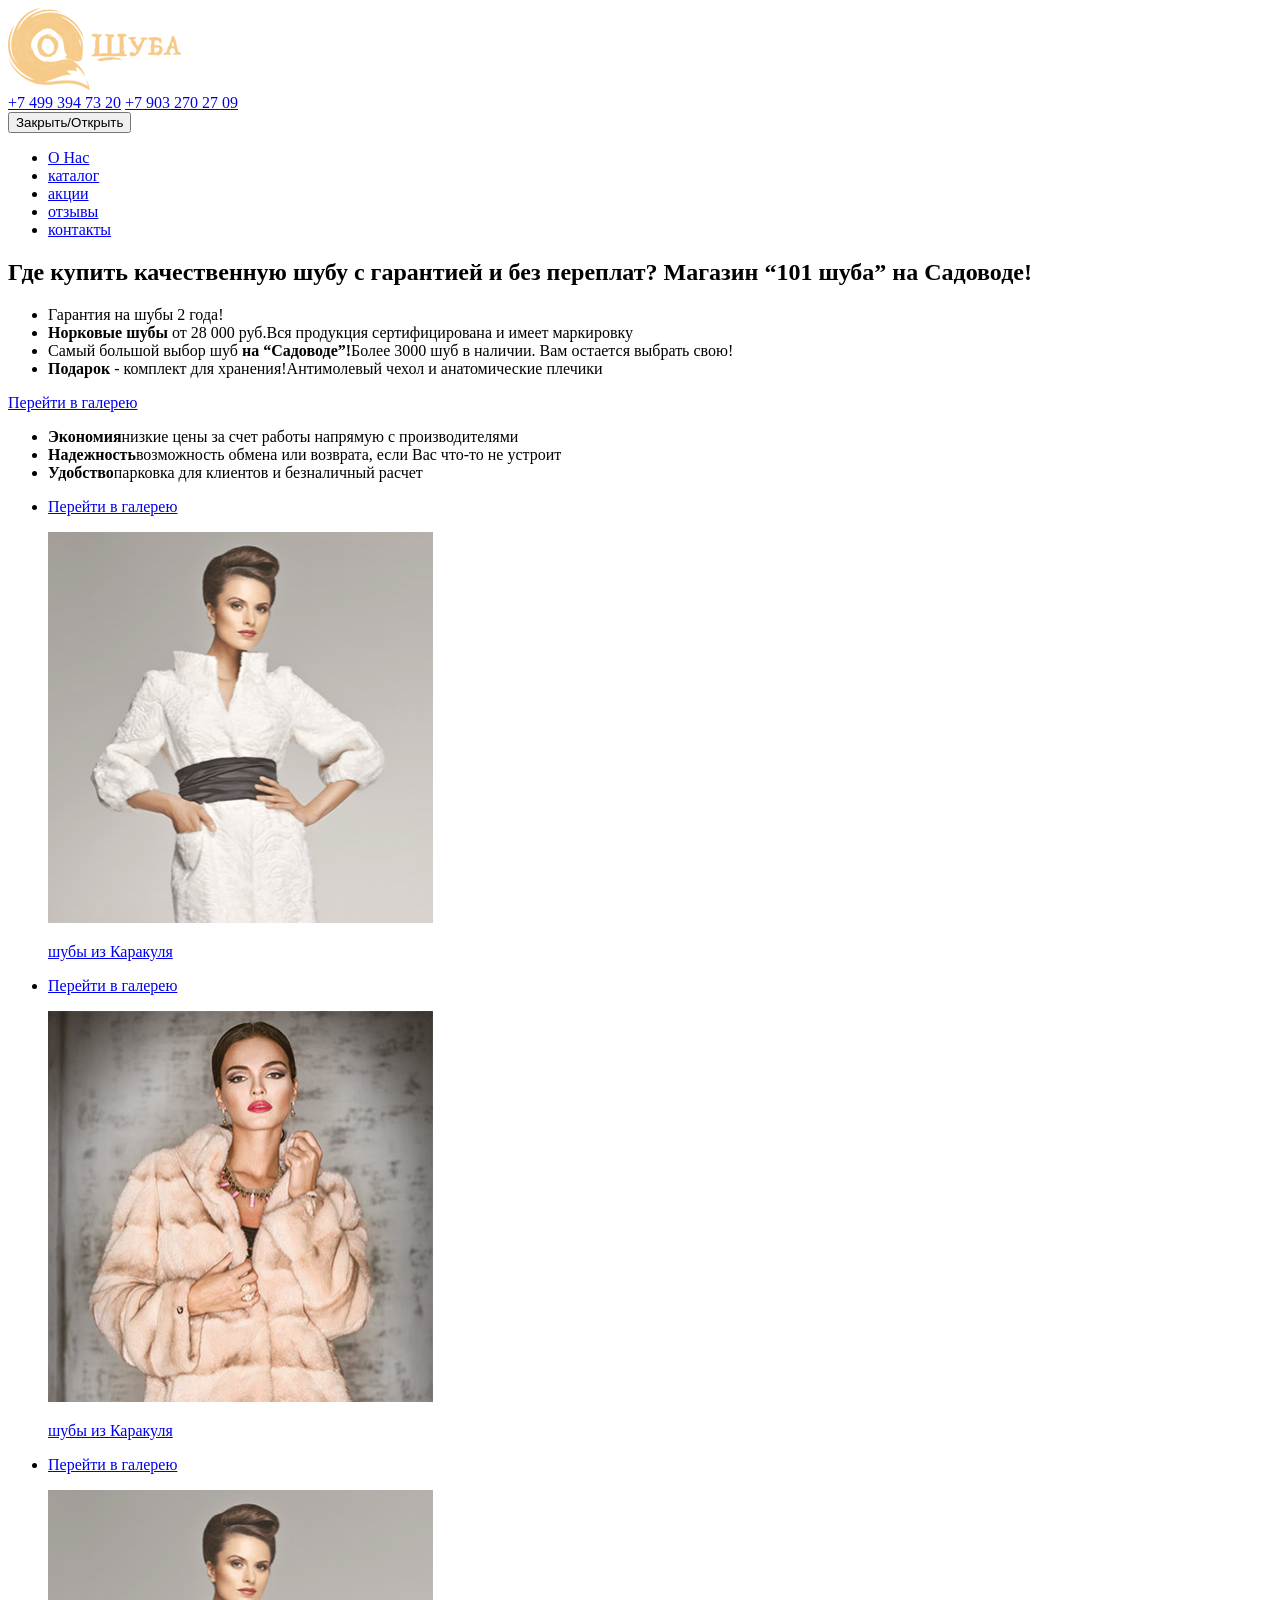
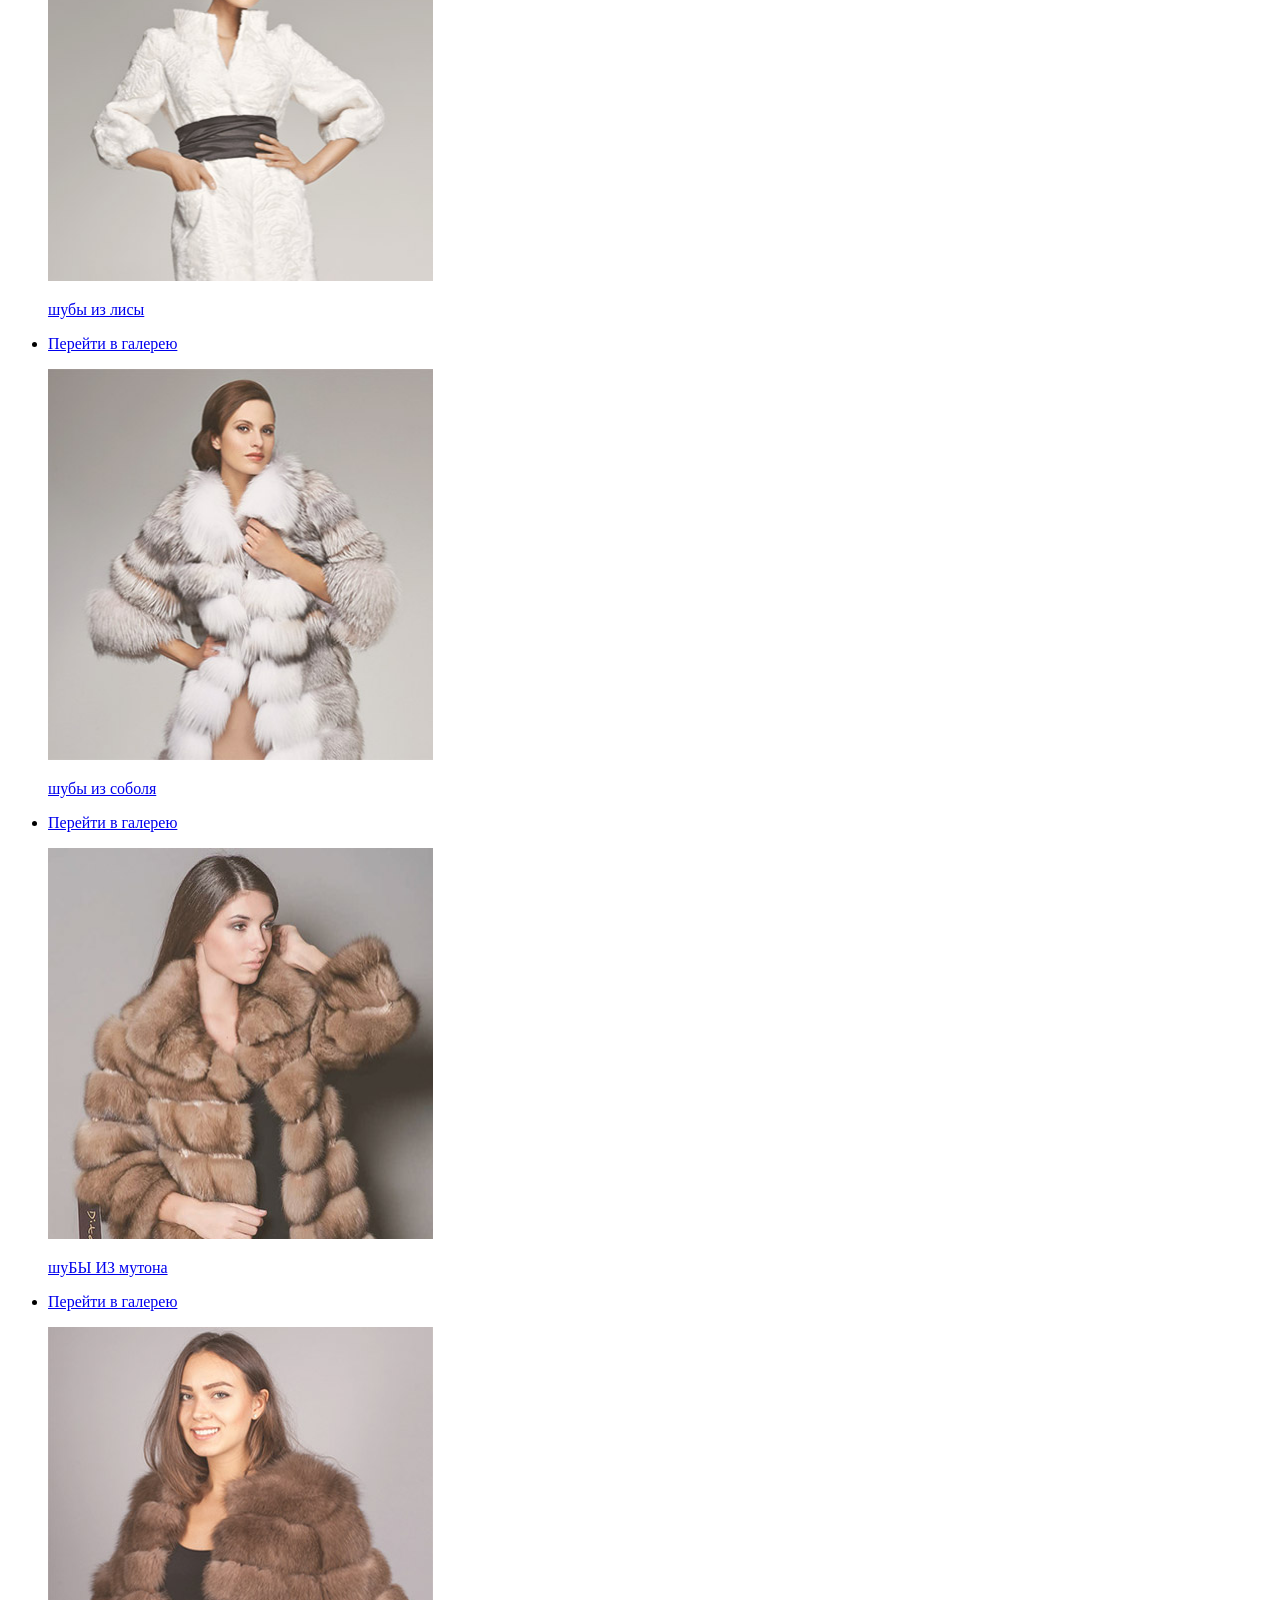
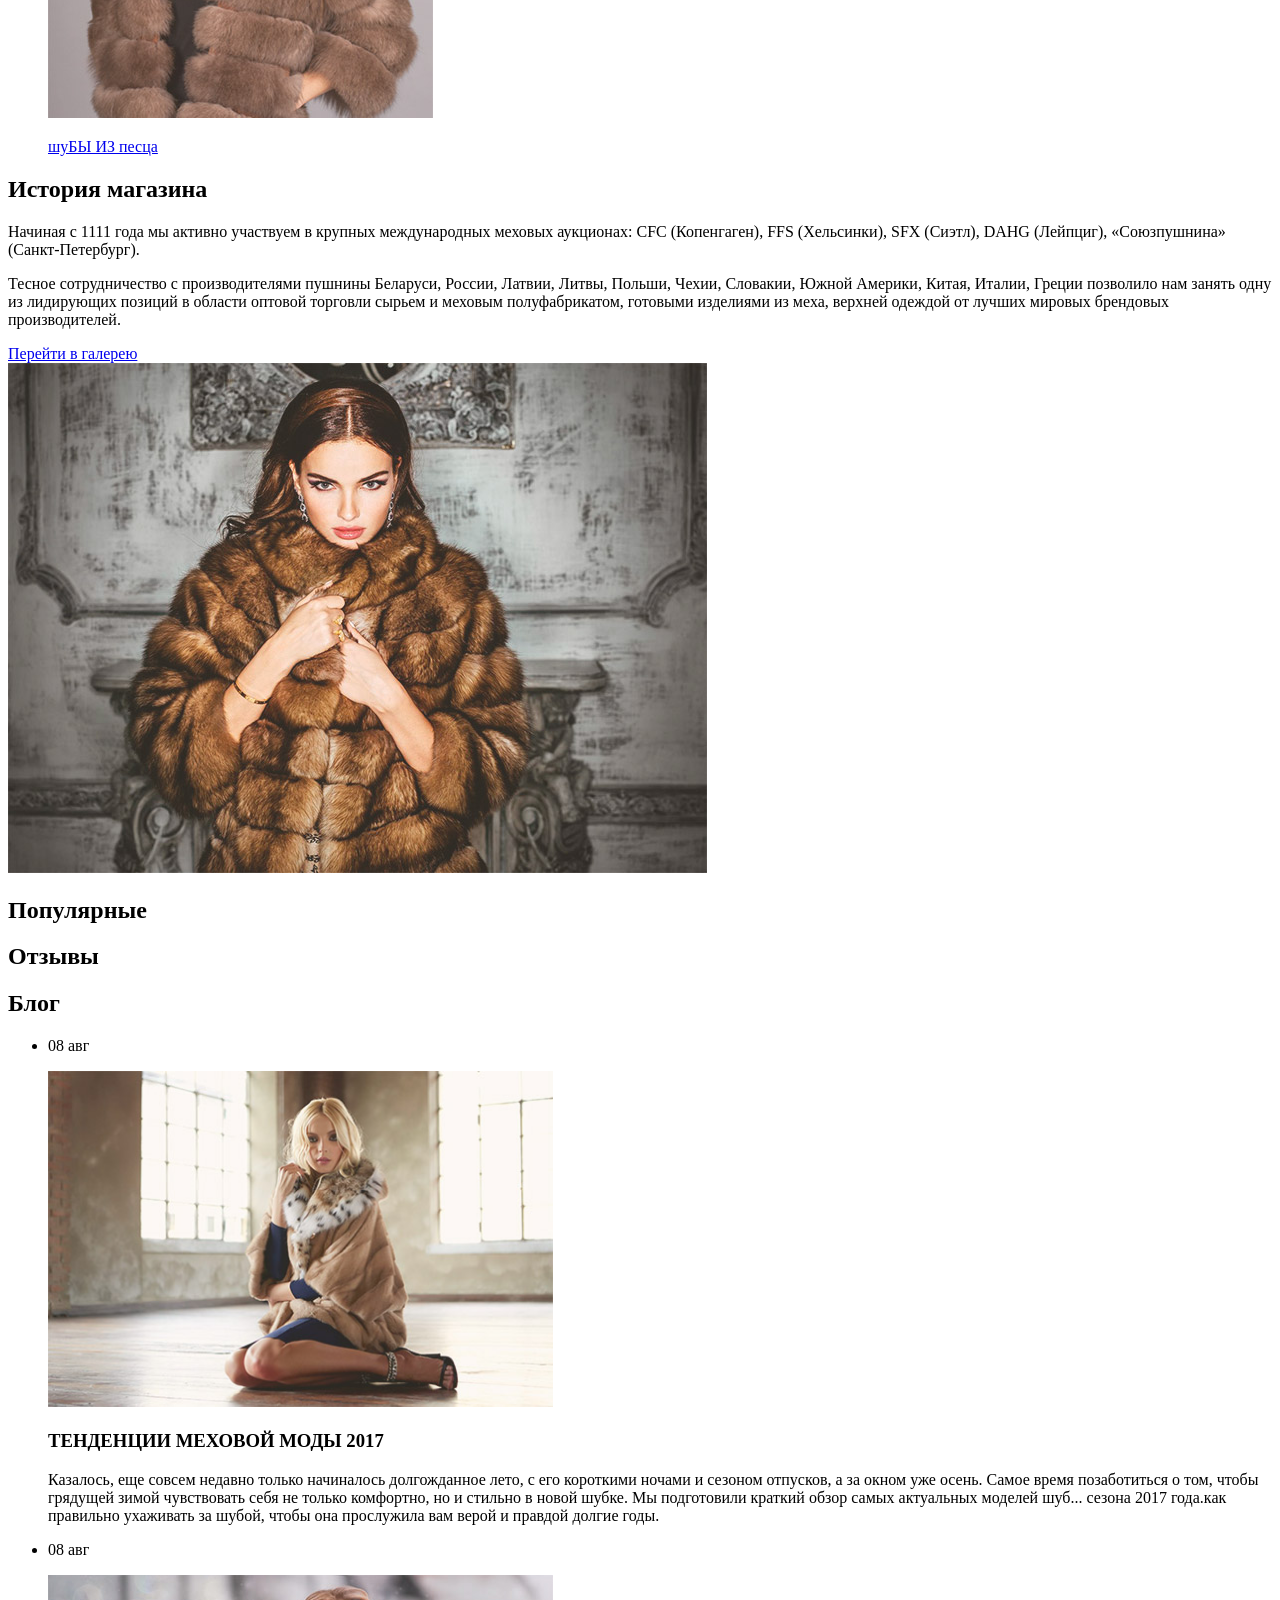
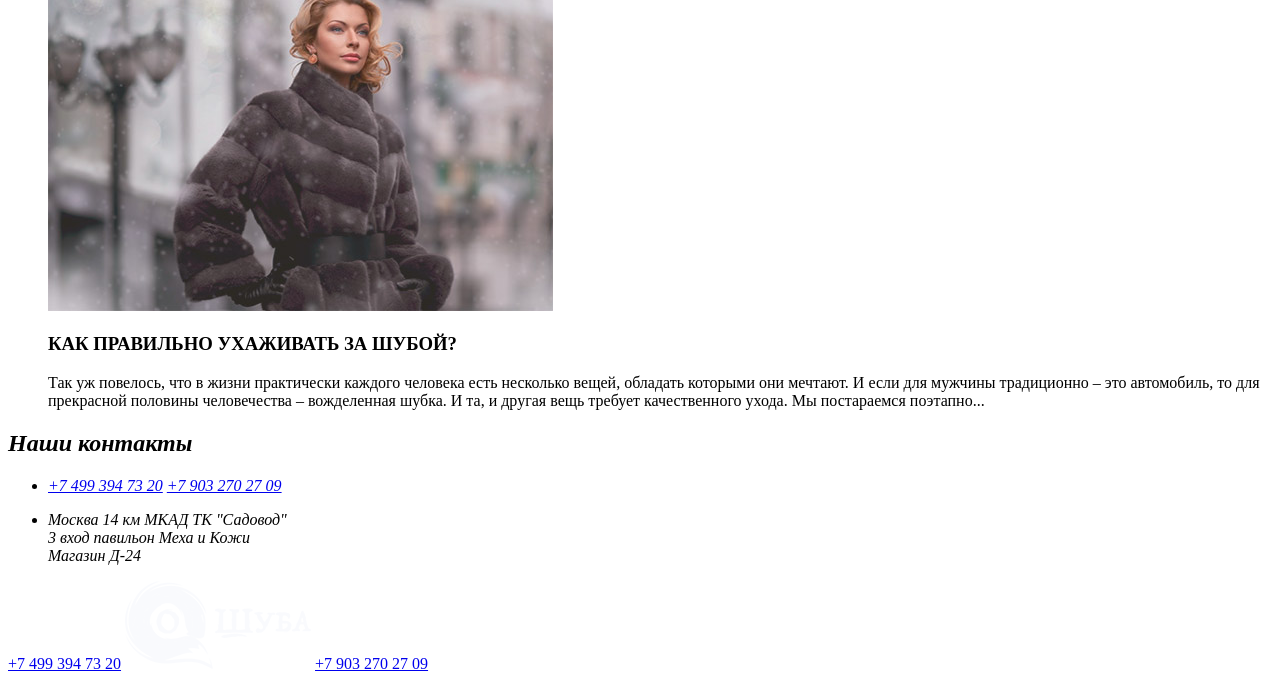
==== index.html @ 0ae3183d "Markup" ====
<!DOCTYPE html>
<html lang="ru">
<head>
  <meta charset="UTF-8">
  <meta  name="viewport" content="width=device-width,initial-scale=1">
  <title>Магазин 101 шуба</title>
  <link href="https://fonts.googleapis.com/css?family=Open+Sans:300,400,600,600i,700&amp;subset=cyrillic" rel="stylesheet">
  <link rel="stylesheet" href="css/style.min.css">
</head>
<body>
  <header class="header">
    <div class="header__top">
      <div class="logo">
        <img src="img/logo.png" alt="Logo" class="logo__img" width="173" height="82">
      </div>
      <div class="header__block">
        <a href="Tel:+74993947320" class="header__link">+7 499 394 73 20</a>
        <a href="Tel:+79032702709" class="header__link">+7 903 270 27 09</a>
      </div>
    </div>
    <nav class="menu">
      <button class="menu__btn"><span class="visually-hidden">Закрыть/Открыть</span></button>
      <ul class="menu__list">
        <li class="menu__item"><a href="#" class="menu__link menu__link--active">О Нас</a></li>
        <li class="menu__item"><a href="#" class="menu__link">каталог</a></li>
        <li class="menu__item"><a href="#" class="menu__link">акции</a></li>
        <li class="menu__item"><a href="#" class="menu__link">отзывы</a></li>
        <li class="menu__item"><a href="#" class="menu__link">контакты</a></li>
      </ul>
    </nav>
  </header>
  
  <section class="promo">
    <div class="wrapper">
      <div class="promo__block">
        <h1 class="promo__title">Где купить качественную шубу с гарантией и без переплат? <span>Магазин “101 шуба” на Садоводе!</span></h1>
        <ul class="promo__list">
          <li class="promo__item">Гарантия на шубы 2 года!</li>
          <li class="promo__item"><b>Норковые шубы</b> от 28 000 руб.<span>Вся продукция сертифицирована и имеет маркировку</span></li>
          <li class="promo__item">Самый большой выбор шуб <b>на “Садоводе”!</b><span>Более 3000 шуб в наличии. Вам остается выбрать свою!</span></li>
          <li class="promo__item"><b>Подарок</b> - комплект для хранения!<span>Антимолевый чехол и анатомические плечики</span></li>
        </ul>
        <a href="#" class="btn">Перейти в галерею</a>
      </div>
    </div>
  </section>
  
  <section class="features">
    <ul class="features__list wrapper">
      <li class="features__item"><b>Экономия</b>низкие цены за счет работы напрямую с производителями</li>
      <li class="features__item"><b>Надежность</b>возможность обмена или возврата, если Вас что-то не устроит</li>
      <li class="features__item"><b>Удобство</b>парковка для клиентов и безналичный расчет</li>
    </ul>
  </section>
  
  <section class="catalog">
    <ul class="catalog__list wrapper">
      <li class="catalog__item">
        <a href="#" class="catalog__link">
          <div class="catalog__overlay">
            <p class="catalog__text">Перейти в галерею</p>
          </div>
          <div class="catalog__img">
            <img src="img/image-1.jpg" alt="Каталог" width="385" height="391">
          </div>
          <p class="catalog__text">шубы из Каракуля</p>
        </a>
      </li>
      <li class="catalog__item">
        <a href="#" class="catalog__link">
          <div class="catalog__overlay">
            <p class="catalog__text">Перейти в галерею</p>
          </div>
          <div class="catalog__img">
            <img src="img/image-2.jpg" alt="Каталог" width="385" height="391">
          </div>
          <p class="catalog__text">шубы из Каракуля</p>
        </a>
      </li>
      <li class="catalog__item">
        <a href="#" class="catalog__link">
          <div class="catalog__overlay">
            <p class="catalog__text">Перейти в галерею</p>
          </div>
          <div class="catalog__img">
            <img src="img/image-1.jpg" alt="Каталог" width="385" height="391">
          </div>
          <p class="catalog__text">шубы из лисы</p>
        </a>
      </li>
      <li class="catalog__item">
        <a href="#" class="catalog__link">
          <div class="catalog__overlay">
            <p class="catalog__text">Перейти в галерею</p>
          </div>
          <div class="catalog__img">
            <img src="img/image-3.jpg" alt="Каталог" width="385" height="391">
          </div>
          <p class="catalog__text">шубы из соболя</p>
        </a>
      </li>
      <li class="catalog__item">
        <a href="#" class="catalog__link">
          <div class="catalog__overlay">
            <p class="catalog__text">Перейти в галерею</p>
          </div>
          <div class="catalog__img">
            <img src="img/image-4.jpg" alt="Каталог" width="385" height="391">
          </div>
          <p class="catalog__text">шуБЫ ИЗ мутона</p>
        </a>
      </li>
      <li class="catalog__item">
        <a href="#" class="catalog__link">
          <div class="catalog__overlay">
            <p class="catalog__text">Перейти в галерею</p>
          </div>
          <div class="catalog__img">
            <img src="img/image-6.jpg" alt="Каталог" width="385" height="391">
          </div>
          <p class="catalog__text">шуБЫ ИЗ песца</p>
        </a>
      </li>
    </ul>
  </section>
  
  <section class="history wrapper">
    <div class="history__block">
      <h2 class="history__title">История магазина</h2>
      <p class="history__text">Начиная с 1111 года мы активно участвуем в крупных международных меховых аукционах: CFC (Копенгаген), FFS (Хельсинки), SFX (Сиэтл), DAHG (Лейпциг), «Союзпушнина» (Санкт-Петербург).</p>
      <p class="history__text">Тесное сотрудничество с производителями пушнины Беларуси, России, Латвии, Литвы, Польши, Чехии, Словакии, Южной Америки, Китая, Италии, Греции позволило нам занять одну из лидирующих позиций в области оптовой торговли сырьем и меховым полуфабрикатом, готовыми изделиями из меха, верхней одеждой от лучших мировых брендовых производителей.</p>
      <a href="#" class="btn">Перейти в галерею</a>
    </div>
    <img src="img/image-history.jpg" alt="История магазина" class="history__img" width="699" height="510">
  </section>
  
  <section class="popular">
    <h2 class="title-h2">Популярные</h2>
    
  </section>

  <section class="review">
    <div class="review__wrap">
      <h2 class="title-h2">Отзывы</h2>
      
    </div>
  </section>
  
  <section class="blog wrapper">
    <h2 class="title-h2">Блог</h2>
    <ul class="blog__list">
      <li class="blog__item">
        <p class="blog__date">08 авг</p>
        <article class="blog__article">
          <img src="img/blog-1.jpg" alt="ТЕНДЕНЦИИ МЕХОВОЙ МОДЫ 2017" class="blog__img" width="505" height="336">
          <h3 class="blog__name">ТЕНДЕНЦИИ МЕХОВОЙ МОДЫ 2017</h3>
          <p class="blog__text">Казалось, еще совсем недавно только начиналось долгожданное лето, с его короткими ночами и сезоном отпусков, а за окном уже осень. Самое время позаботиться о том, чтобы грядущей зимой чувствовать себя не только комфортно, но и стильно в новой шубке. Мы подготовили краткий обзор самых актуальных моделей шуб... сезона 2017 года.как правильно ухаживать за шубой, чтобы она прослужила вам верой и правдой долгие годы.</p>
        </article>
      </li>
      <li class="blog__item">
        <p class="blog__date">08 авг</p>
        <article class="blog__article">
          <img src="img/blog-2.jpg" alt="КАК ПРАВИЛЬНО УХАЖИВАТЬ ЗА ШУБОЙ?" class="blog__img" width="505" height="336">
          <h3 class="blog__name">КАК ПРАВИЛЬНО УХАЖИВАТЬ ЗА ШУБОЙ?</h3>
          <p class="blog__text">Так уж повелось, что в жизни практически каждого человека есть несколько вещей, обладать которыми они мечтают. И если для мужчины традиционно – это автомобиль, то для прекрасной половины человечества – вожделенная шубка. И та, и другая вещь требует качественного ухода. Мы постараемся поэтапно...</p>
        </article>
      </li>
    </ul>
  </section>
  
  <section class="map">
    
    <address class="map__adress">
      <h2 class="map__title">Наши контакты</h2>
      <ul class="map__list">
        <li class="map__item">
          <a href="Tel:+74993947320" class="map__link">+7 499 394 73 20</a>
          <a href="Tel:+79032702709" class="map__link">+7 903 270 27 09</a>
        </li>
        <li class="map__item">
          <p class="map__text"><span>Москва</span>
            14 км МКАД  ТК "Садовод"<br> 
            3 вход павильон Меха и Кожи<br> 
            Магазин Д-24
          </p>
        </li>
      </ul>
    </address>
  </section>
  
  <footer class="footer">
    <a href="Tel:+74993947320" class="footer__link">+7 499 394 73 20</a>
    <img src="img/logo-white.png" alt="Logo" class="footer__logo" width="186" height="88">
    <a href="Tel:+79032702709" class="footer__link">+7 903 270 27 09</a>
  </footer>
</body>
</html>
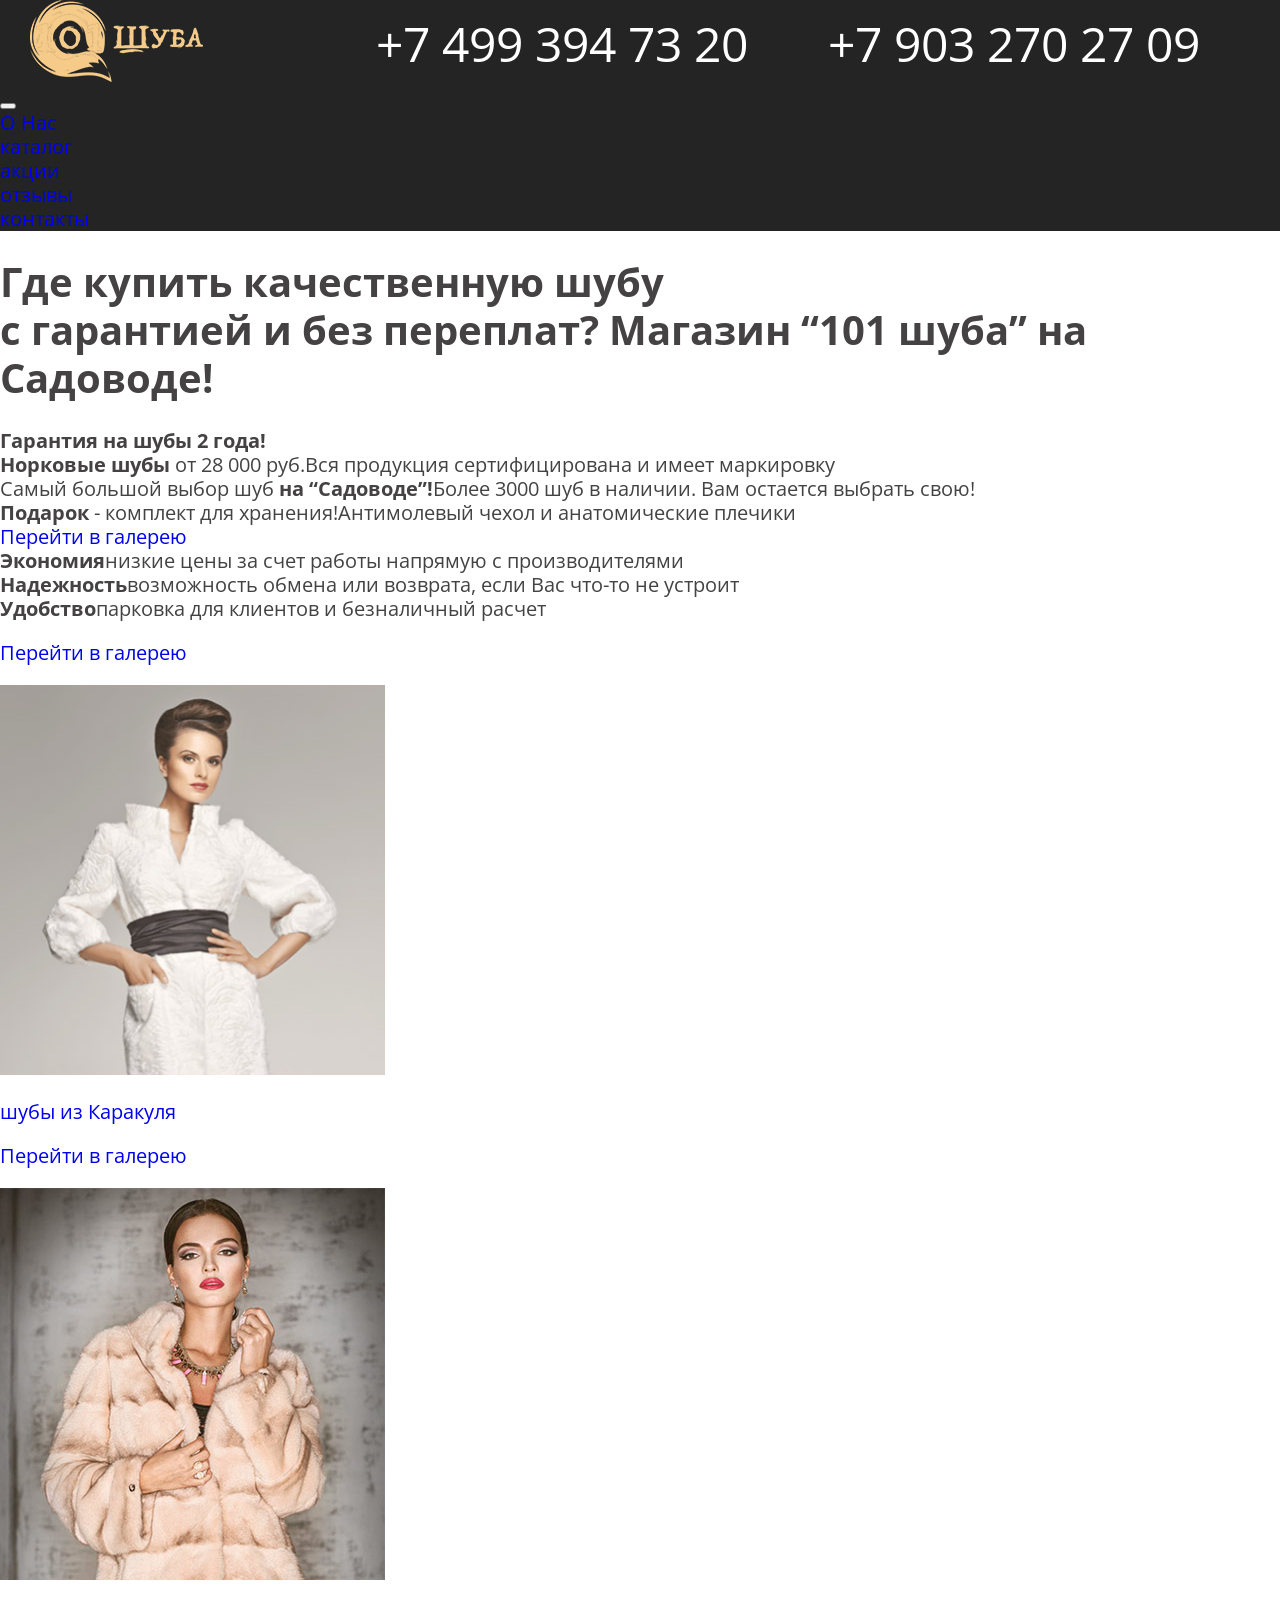
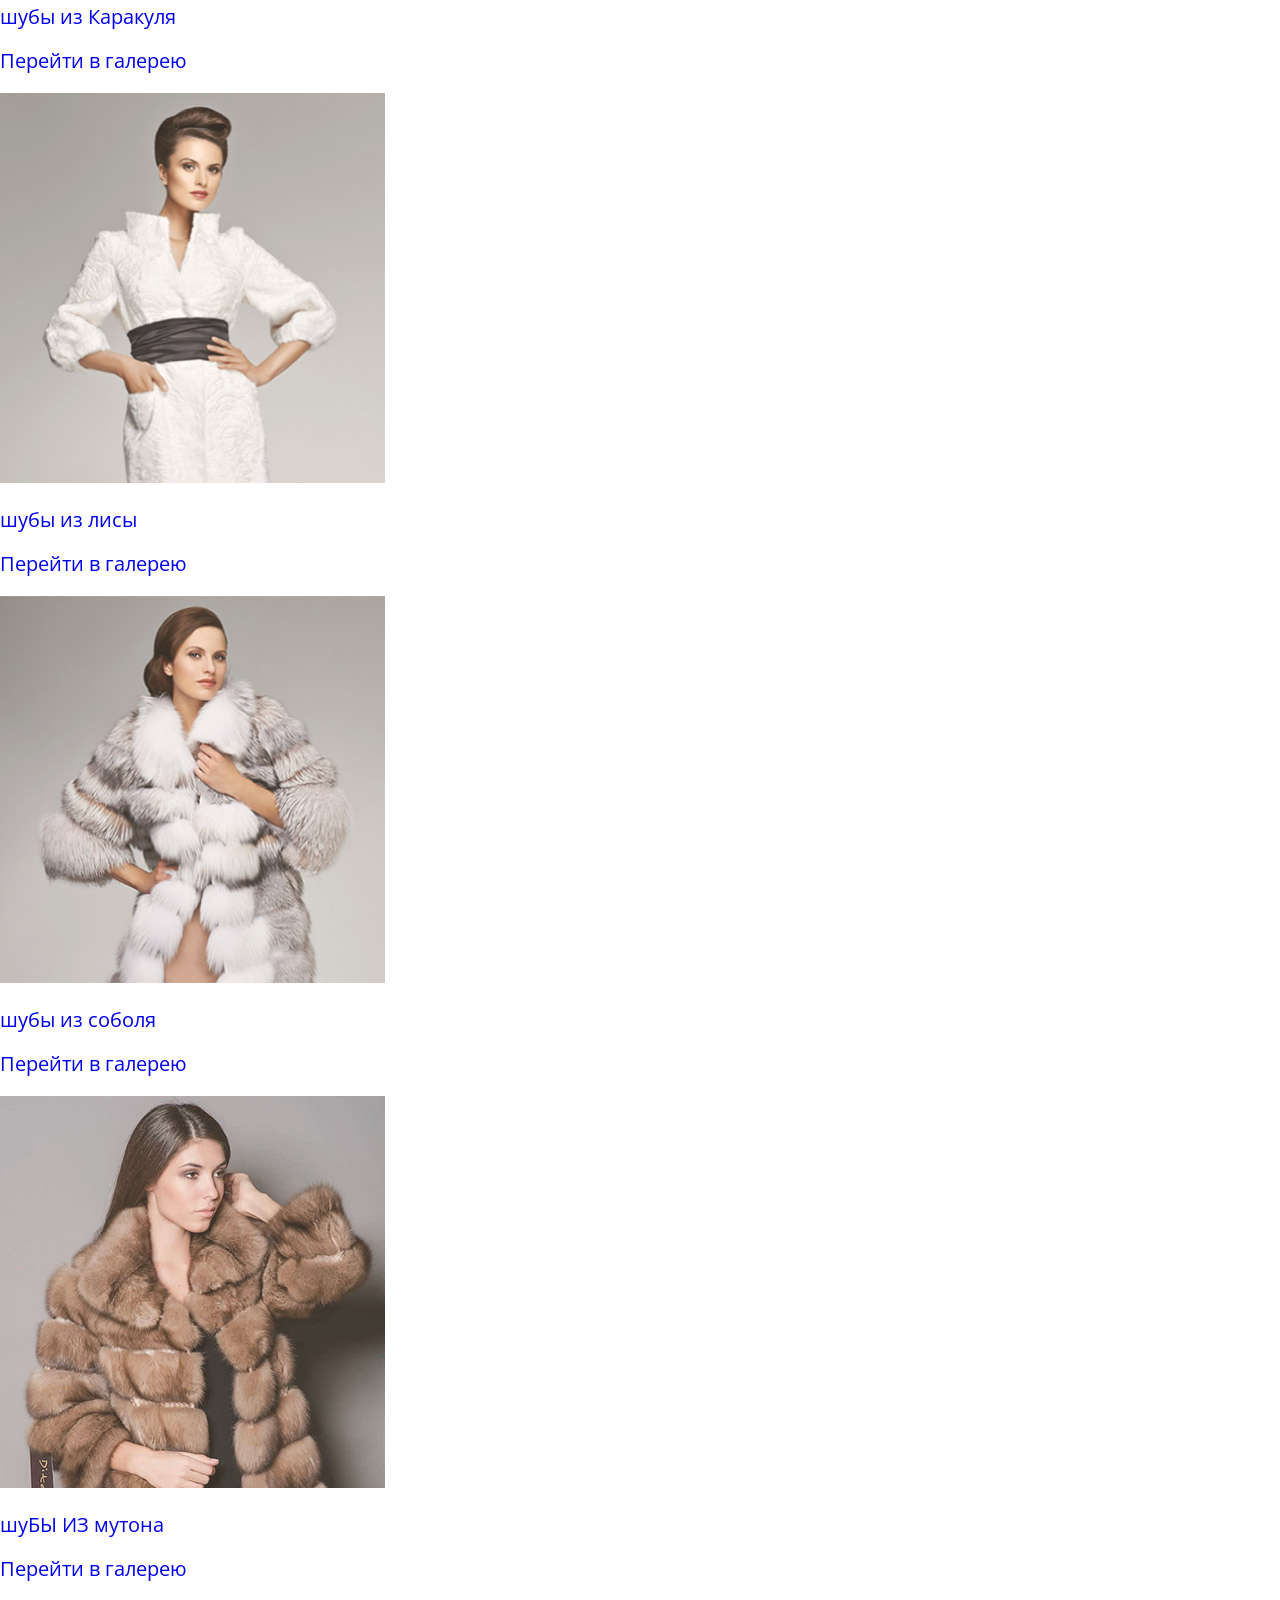
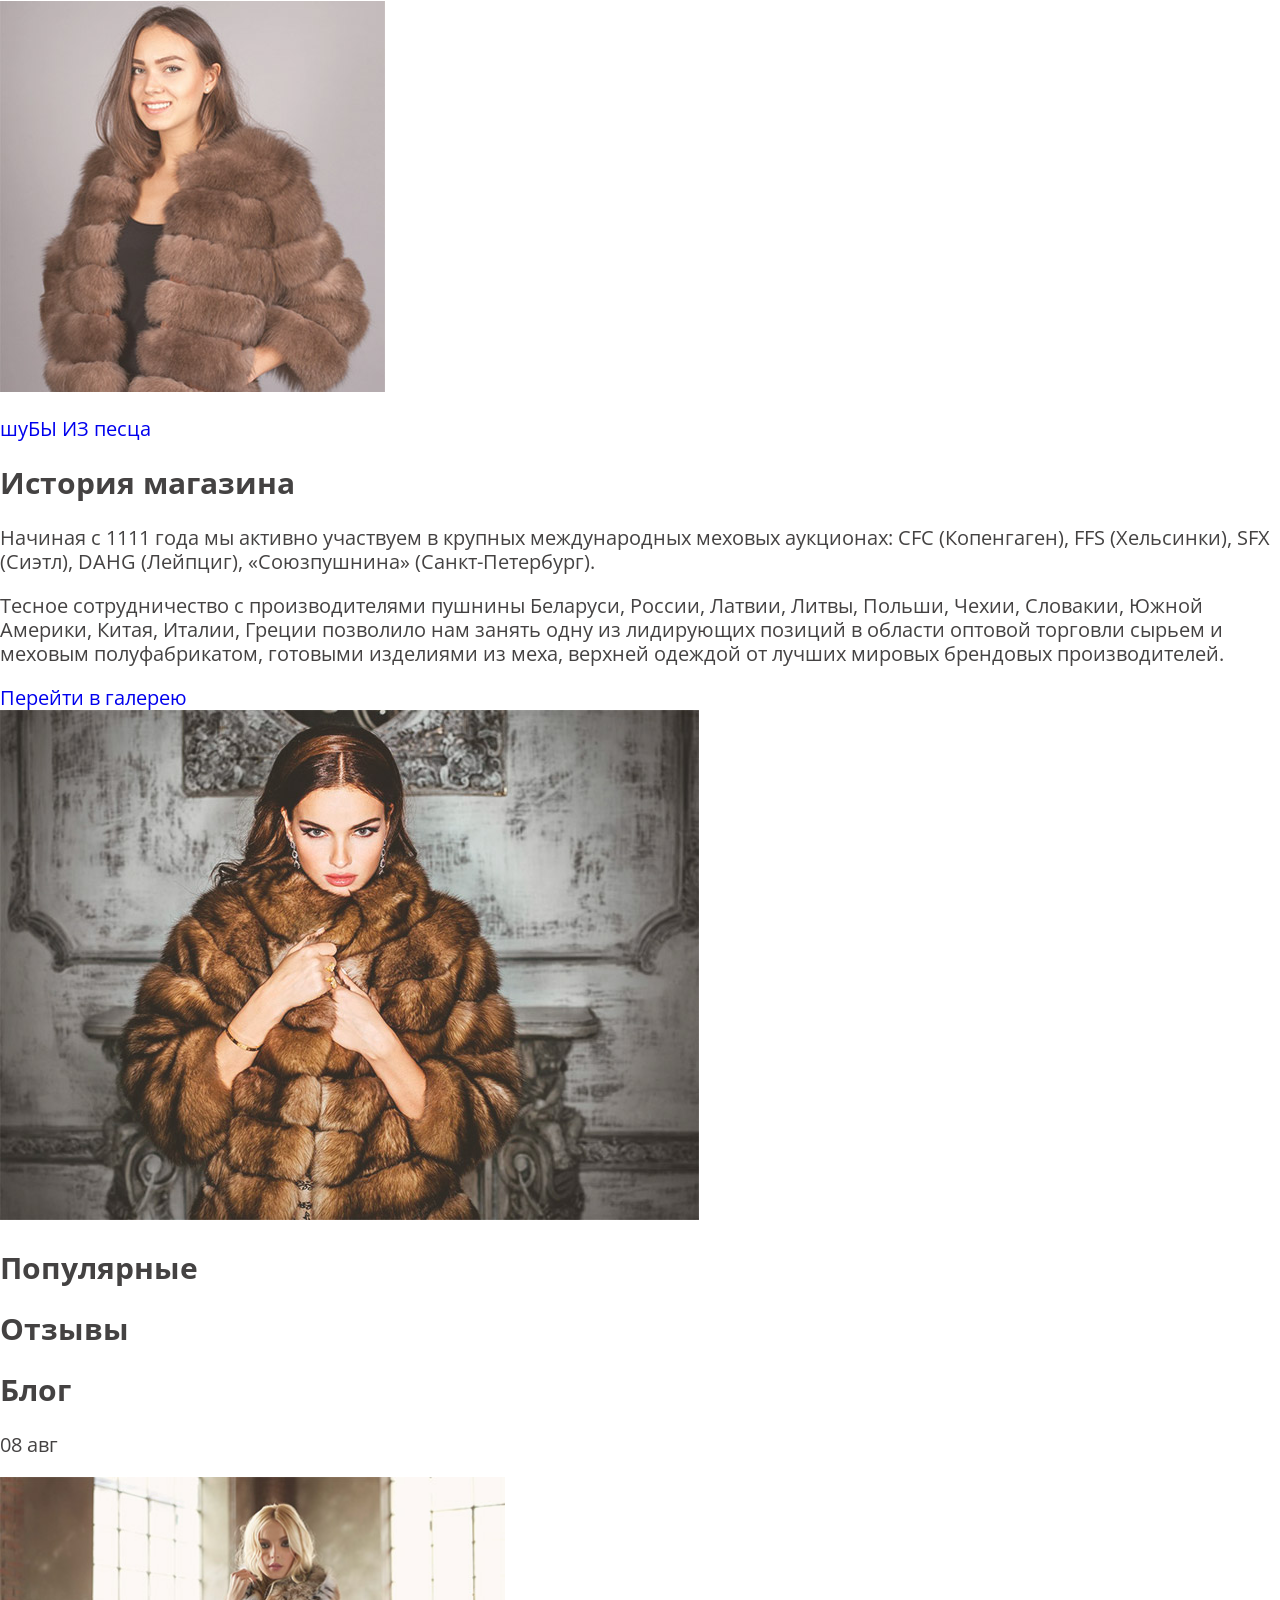
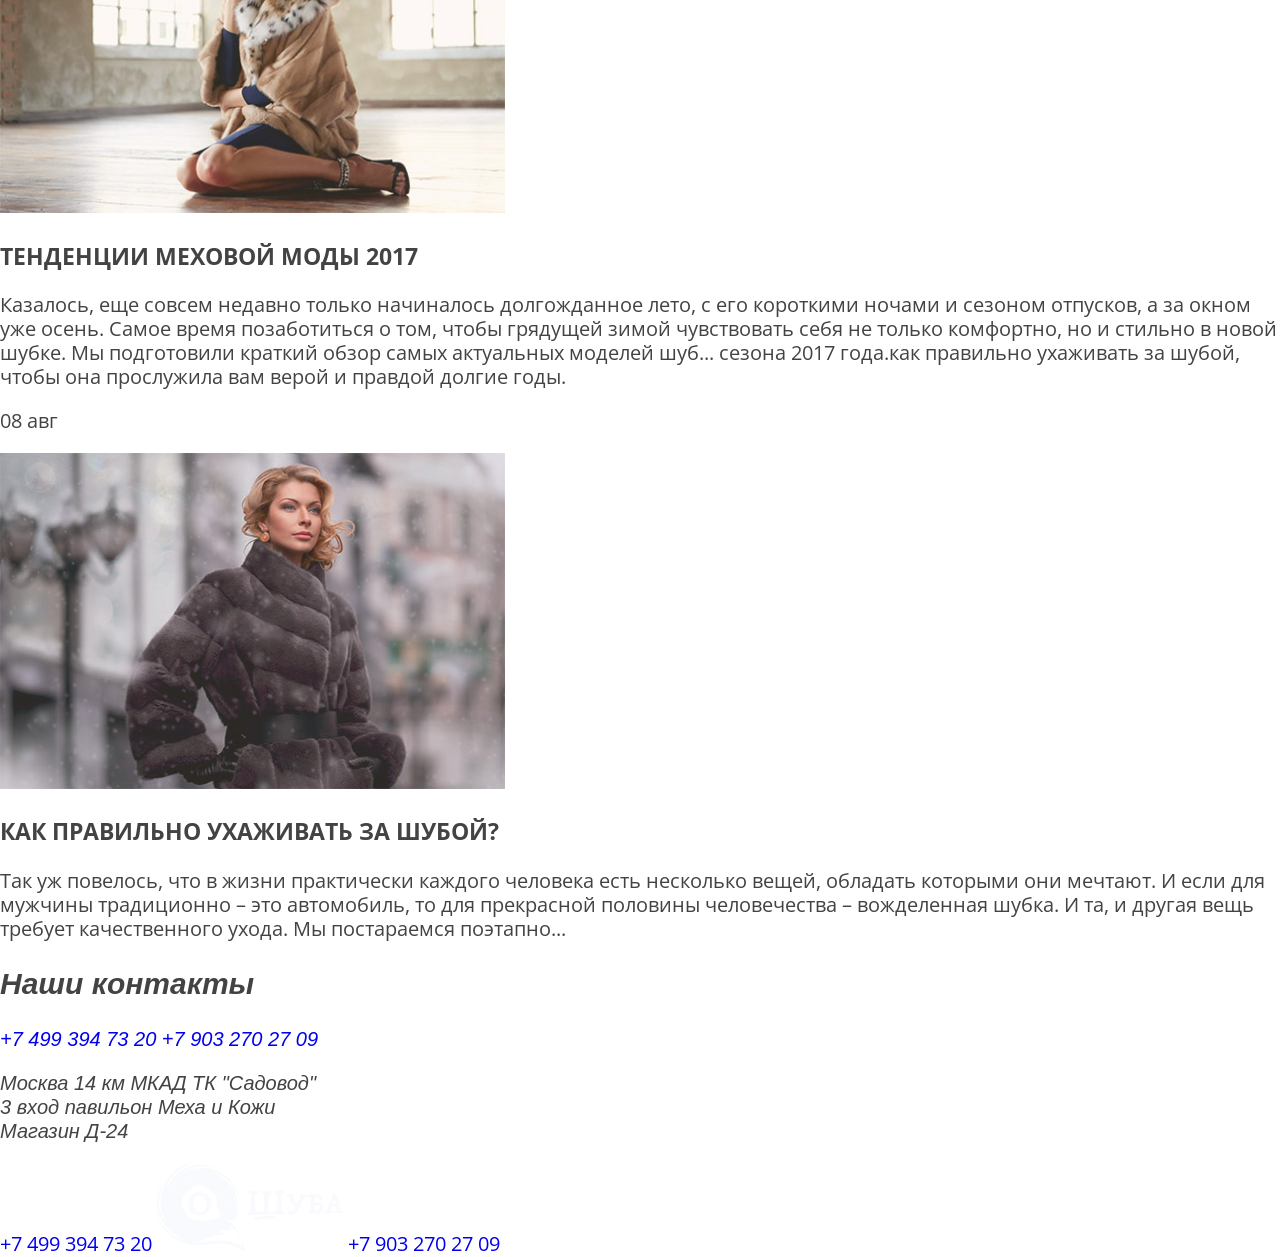
==== commit 3ea211ca: "Styles" ====
--- a/index.html
+++ b/index.html
@@ -9,13 +9,15 @@
 </head>
 <body>
   <header class="header">
-    <div class="header__top">
-      <div class="logo">
-        <img src="img/logo.png" alt="Logo" class="logo__img" width="173" height="82">
-      </div>
-      <div class="header__block">
-        <a href="Tel:+74993947320" class="header__link">+7 499 394 73 20</a>
-        <a href="Tel:+79032702709" class="header__link">+7 903 270 27 09</a>
+    <div class="header__bg">
+      <div class="header__top">
+        <div class="logo">
+          <img src="img/logo.png" alt="Logo" class="logo__img" width="173" height="82">
+        </div>
+        <div class="header__block">
+          <a href="Tel:+74993947320" class="header__link">+7 499 394 73 20</a>
+          <a href="Tel:+79032702709" class="header__link">+7 903 270 27 09</a>
+        </div>
       </div>
     </div>
     <nav class="menu">
@@ -33,9 +35,9 @@
   <section class="promo">
     <div class="wrapper">
       <div class="promo__block">
-        <h1 class="promo__title">Где купить качественную шубу с гарантией и без переплат? <span>Магазин “101 шуба” на Садоводе!</span></h1>
+        <h1 class="promo__title">Где купить качественную шубу<br>с гарантией и без переплат? <span>Магазин “101 шуба” на Садоводе!</span></h1>
         <ul class="promo__list">
-          <li class="promo__item">Гарантия на шубы 2 года!</li>
+          <li class="promo__item"><b>Гарантия на шубы 2 года!</b></li>
           <li class="promo__item"><b>Норковые шубы</b> от 28 000 руб.<span>Вся продукция сертифицирована и имеет маркировку</span></li>
           <li class="promo__item">Самый большой выбор шуб <b>на “Садоводе”!</b><span>Более 3000 шуб в наличии. Вам остается выбрать свою!</span></li>
           <li class="promo__item"><b>Подарок</b> - комплект для хранения!<span>Антимолевый чехол и анатомические плечики</span></li>
@@ -58,67 +60,67 @@
       <li class="catalog__item">
         <a href="#" class="catalog__link">
           <div class="catalog__overlay">
-            <p class="catalog__text">Перейти в галерею</p>
+            <p class="catalog__text catalog__text--hover">Перейти в галерею</p>
           </div>
           <div class="catalog__img">
             <img src="img/image-1.jpg" alt="Каталог" width="385" height="391">
           </div>
-          <p class="catalog__text">шубы из Каракуля</p>
+          <p class="catalog__text catalog__text--static">шубы из Каракуля</p>
         </a>
       </li>
       <li class="catalog__item">
         <a href="#" class="catalog__link">
           <div class="catalog__overlay">
-            <p class="catalog__text">Перейти в галерею</p>
+            <p class="catalog__text catalog__text--hover">Перейти в галерею</p>
           </div>
           <div class="catalog__img">
             <img src="img/image-2.jpg" alt="Каталог" width="385" height="391">
           </div>
-          <p class="catalog__text">шубы из Каракуля</p>
+          <p class="catalog__text catalog__text--static">шубы из Каракуля</p>
         </a>
       </li>
       <li class="catalog__item">
         <a href="#" class="catalog__link">
           <div class="catalog__overlay">
-            <p class="catalog__text">Перейти в галерею</p>
+            <p class="catalog__text catalog__text--hover">Перейти в галерею</p>
           </div>
           <div class="catalog__img">
             <img src="img/image-1.jpg" alt="Каталог" width="385" height="391">
           </div>
-          <p class="catalog__text">шубы из лисы</p>
+          <p class="catalog__text catalog__text--static">шубы из лисы</p>
         </a>
       </li>
       <li class="catalog__item">
         <a href="#" class="catalog__link">
           <div class="catalog__overlay">
-            <p class="catalog__text">Перейти в галерею</p>
+            <p class="catalog__text catalog__text--hover">Перейти в галерею</p>
           </div>
           <div class="catalog__img">
             <img src="img/image-3.jpg" alt="Каталог" width="385" height="391">
           </div>
-          <p class="catalog__text">шубы из соболя</p>
+          <p class="catalog__text catalog__text--static">шубы из соболя</p>
         </a>
       </li>
       <li class="catalog__item">
         <a href="#" class="catalog__link">
           <div class="catalog__overlay">
-            <p class="catalog__text">Перейти в галерею</p>
+            <p class="catalog__text catalog__text--hover">Перейти в галерею</p>
           </div>
           <div class="catalog__img">
             <img src="img/image-4.jpg" alt="Каталог" width="385" height="391">
           </div>
-          <p class="catalog__text">шуБЫ ИЗ мутона</p>
+          <p class="catalog__text catalog__text--static">шуБЫ ИЗ мутона</p>
         </a>
       </li>
       <li class="catalog__item">
         <a href="#" class="catalog__link">
           <div class="catalog__overlay">
-            <p class="catalog__text">Перейти в галерею</p>
+            <p class="catalog__text catalog__text--hover">Перейти в галерею</p>
           </div>
           <div class="catalog__img">
             <img src="img/image-6.jpg" alt="Каталог" width="385" height="391">
           </div>
-          <p class="catalog__text">шуБЫ ИЗ песца</p>
+          <p class="catalog__text catalog__text--static">шуБЫ ИЗ песца</p>
         </a>
       </li>
     </ul>
--- a/css/style.min.css
+++ b/css/style.min.css
@@ -0,0 +1,2 @@
+/*! normalize.css v4.1.1 | MIT License | github.com/necolas/normalize.css */
+html{font-family:sans-serif;-ms-text-size-adjust:100%;-webkit-text-size-adjust:100%}body{margin:0;font-family:"Open Sans","Arial",sans-serif;font-size:20px;line-height:1.2;font-weight:400;color:#444242}article,aside,details,figcaption,figure,footer,header,main,menu,nav,section,summary{display:block}audio,canvas,progress,video{display:inline-block}audio:not([controls]){display:none;height:0}progress,sub,sup{vertical-align:baseline}[hidden],template{display:none}a{background-color:transparent;-webkit-text-decoration-skip:objects;text-decoration:none}a:active,a:hover{outline-width:0}abbr[title]{border-bottom:none;text-decoration:underline dotted}b,strong{font-weight:bolder}dfn{font-style:italic}h1{font-size:2em;margin:.67em 0}mark{background-color:#ff0;color:#000}small{font-size:80%}sub,sup{font-size:75%;line-height:0;position:relative}sub{bottom:-.25em}sup{top:-.5em}img{border-style:none;max-width:100%;height:auto}svg:not(:root){overflow:hidden}code,kbd,pre,samp{font-family:monospace,monospace;font-size:1em}figure{margin:1em 40px}hr{box-sizing:content-box;height:0}button,input,select,textarea{font:inherit;margin:0}optgroup{font-weight:700}button,hr,input{overflow:visible}button,select{text-transform:none}[type=reset],[type=submit],button,html [type=button]{-webkit-appearance:button}[type=button]::-moz-focus-inner,[type=reset]::-moz-focus-inner,[type=submit]::-moz-focus-inner,button::-moz-focus-inner{border-style:none;padding:0}[type=button]:-moz-focusring,[type=reset]:-moz-focusring,[type=submit]:-moz-focusring,button:-moz-focusring{outline:1px dotted ButtonText}fieldset{border:1px solid silver;margin:0 2px;padding:.35em .625em .75em}legend{color:inherit;display:table;max-width:100%;white-space:normal}textarea{overflow:auto}[type=checkbox],[type=radio],legend{box-sizing:border-box;padding:0}[type=number]::-webkit-inner-spin-button,[type=number]::-webkit-outer-spin-button{height:auto}[type=search]{-webkit-appearance:textfield;outline-offset:-2px}[type=search]::-webkit-search-cancel-button,[type=search]::-webkit-search-decoration{-webkit-appearance:none}::-webkit-input-placeholder{color:inherit;opacity:.54}::-webkit-file-upload-button{-webkit-appearance:button;font:inherit}.reset,ul{margin:0;padding:0}.visually-hidden{position:absolute;width:1px;height:1px;margin:-1px;border:0;padding:0;clip:rect(0 0 0 0);overflow:hidden}*{box-sizing:border-box}ul{list-style-type:none}.header{width:100%;background-color:#242424}.header__top{width:1230px;padding:0 30px}.header__block,.header__top{display:-ms-flexbox;display:flex;-ms-flex-pack:justify;justify-content:space-between;-ms-flex-align:center;align-items:center}.header__link{padding-left:40px;margin-left:40px;color:#fff;font-size:48px;-ms-flex-wrap:600;flex-wrap:600}
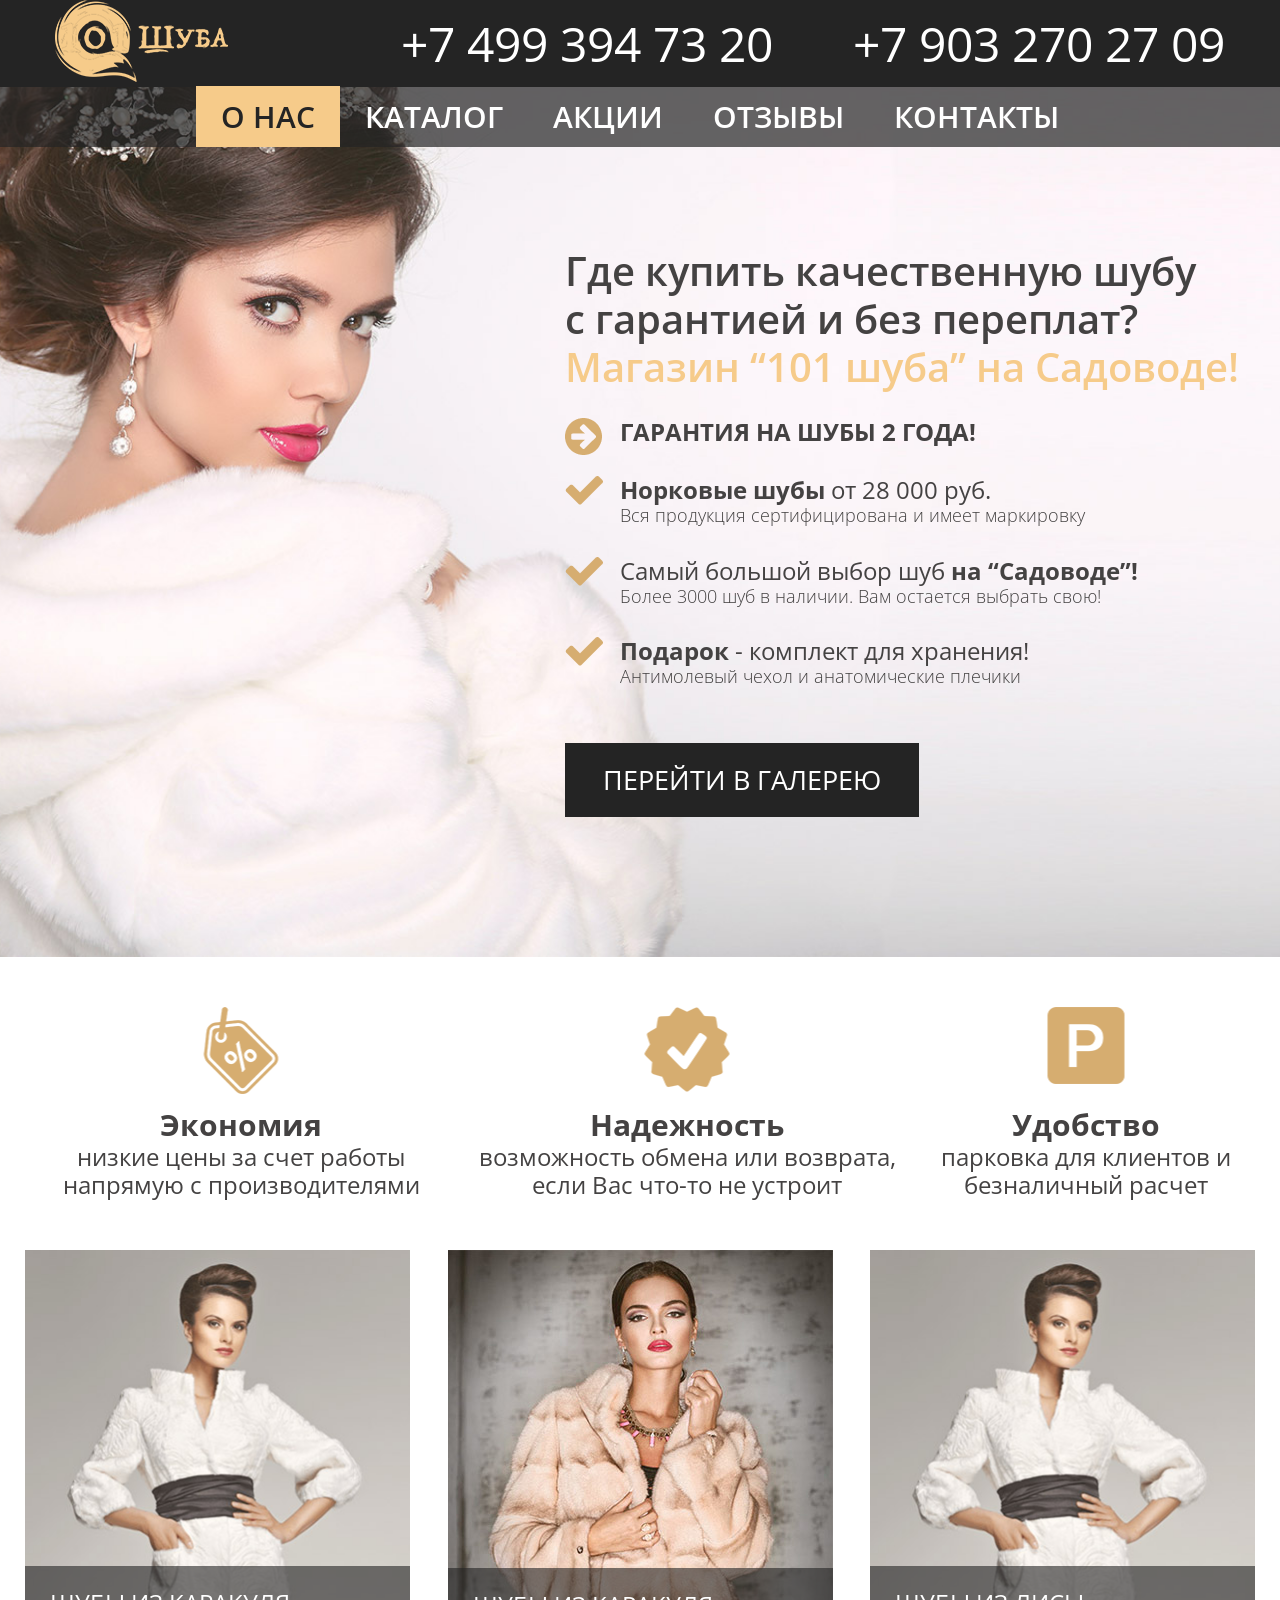
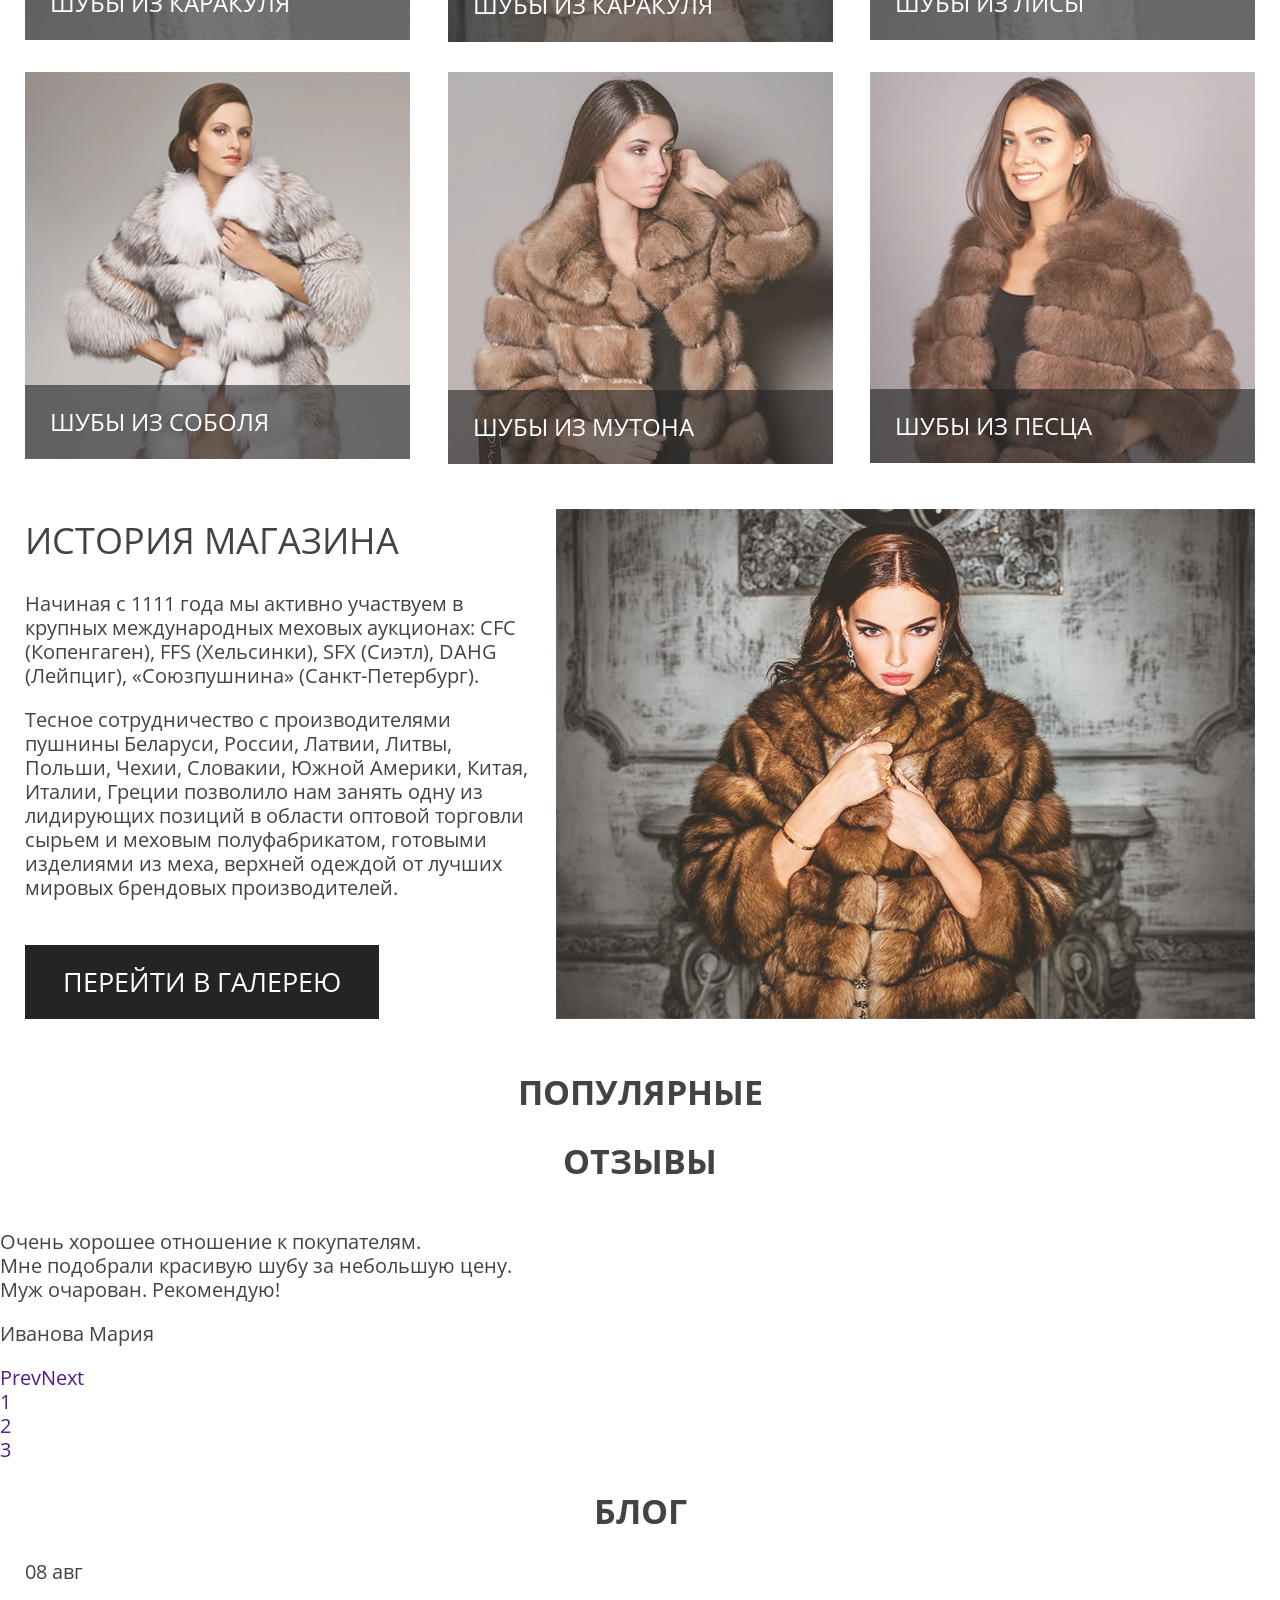
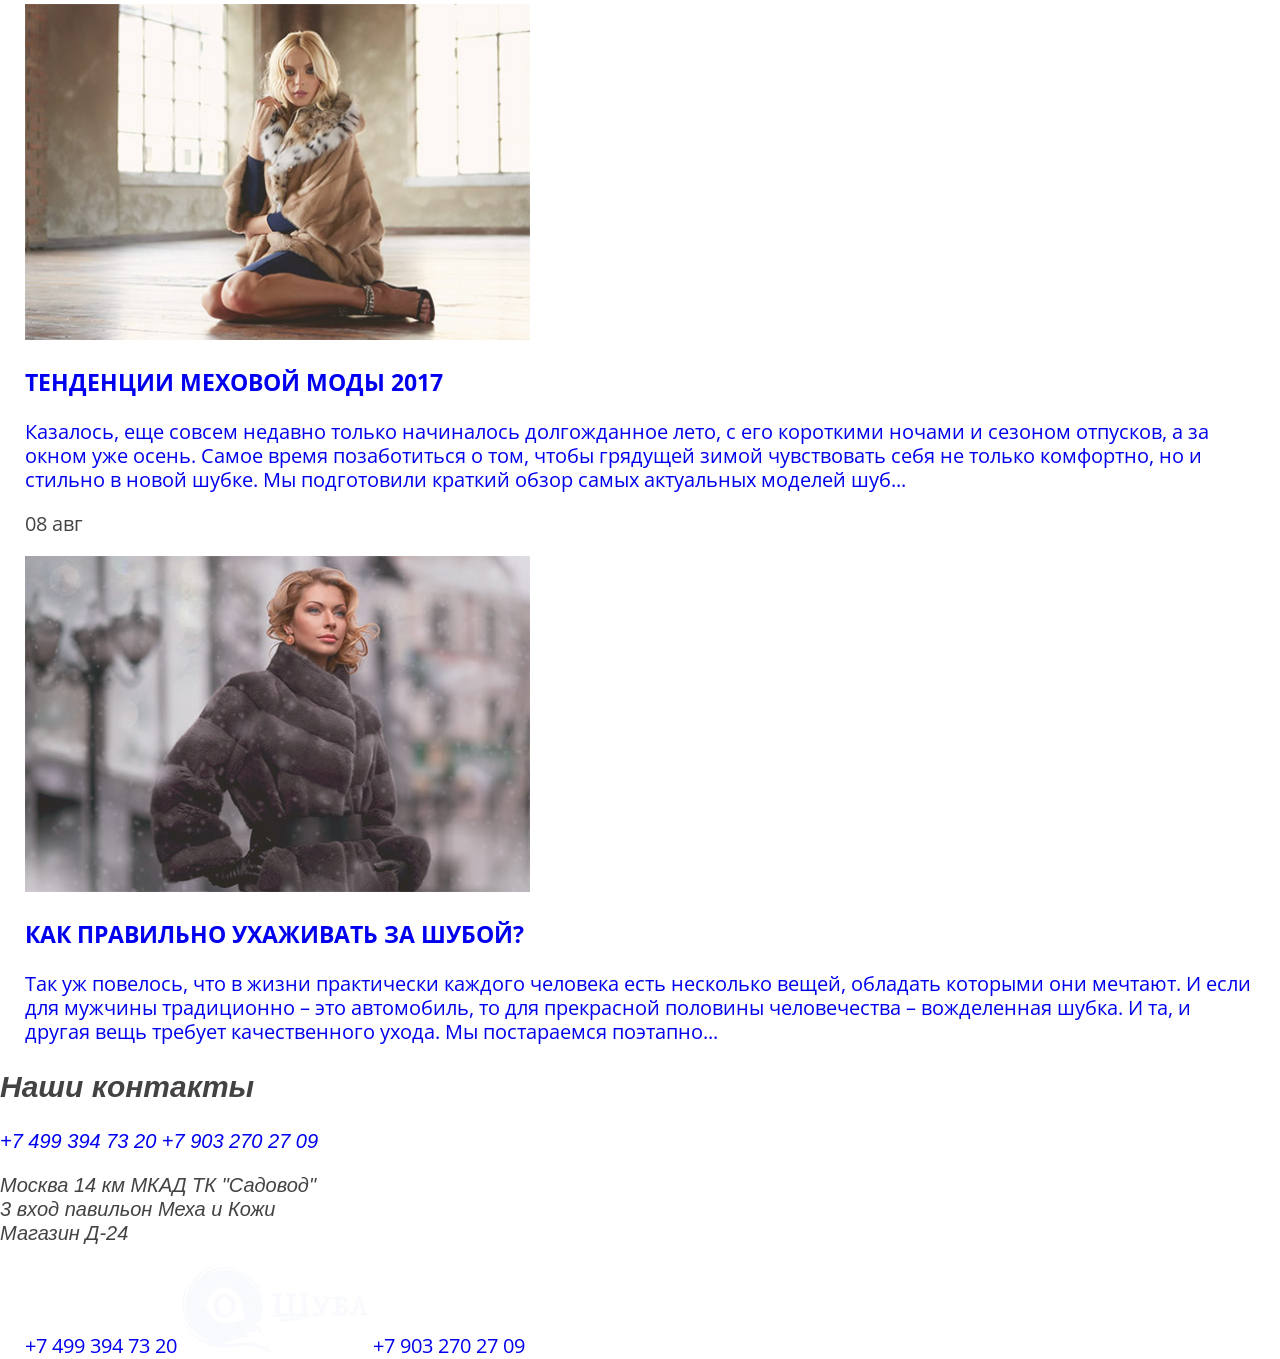
==== commit b7167a12: "Slider" ====
--- a/index.html
+++ b/index.html
@@ -136,15 +136,83 @@
     <img src="img/image-history.jpg" alt="История магазина" class="history__img" width="699" height="510">
   </section>
   
-  <section class="popular">
+  <section class="catalog wrapper">
     <h2 class="title-h2">Популярные</h2>
-    
+<!--
+    <div class="swiper-container">
+      <ul class="catalog__list swiper-wrapper">
+        <li class="catalog__item swiper-slide">
+          <a href="#" class="catalog__link">
+            <div class="catalog__overlay">
+              <img src="img/icon-zoom.png" alt="Перейти в каталог" class="catalog__zoom" width="34" height="35">
+              <p class="catalog__text catalog__text--hover">Перейти в каталог</p>
+            </div>
+            <div class="catalog__img">
+              <img src="img/image-6.jpg" alt="Каталог" width="385" height="391">
+            </div>
+            <p class="catalog__text catalog__text--price">
+              <span>012567430</span>
+              <span>28 000 &#8381;</span>
+            </p>
+            <button type="button" class="catalog__like"><span class="visually-hidden">Нравится</span></button>
+          </a>
+        </li>
+        <li class="catalog__item swiper-slide">
+          <a href="#" class="catalog__link">
+            <div class="catalog__overlay">
+              <img src="img/icon-zoom.png" alt="Перейти в каталог" class="catalog__zoom" width="34" height="35">
+              <p class="catalog__text catalog__text--hover">Перейти в каталог</p>
+            </div>
+            <div class="catalog__img">
+              <img src="img/catalog-1.jpg" alt="Каталог" width="385" height="391">
+            </div>
+            <p class="catalog__text catalog__text--price">
+              <span>012567430</span>
+              <span>28 000 &#8381;</span>
+            </p>
+            <button type="button" class="catalog__like"><span class="visually-hidden">Нравится</span></button>
+          </a>
+        </li>
+        <li class="catalog__item swiper-slide">
+          <a href="#" class="catalog__link">
+            <div class="catalog__overlay">
+              <img src="img/icon-zoom.png" alt="Перейти в каталог" class="catalog__zoom" width="34" height="35">
+              <p class="catalog__text catalog__text--hover">Перейти в каталог</p>
+            </div>
+            <div class="catalog__img">
+              <img src="img/catalog-2.jpg" alt="Каталог" width="385" height="391">
+            </div>
+            <p class="catalog__text catalog__text--price">
+              <span>012567430</span>
+              <span>28 000 &#8381;</span>
+            </p>
+            <button type="button" class="catalog__like"><span class="visually-hidden">Нравится</span></button>
+          </a>
+        </li>
+      </ul>
+      <div class="swiper-button-next"></div>
+      <div class="swiper-button-prev"></div>
+    </div>
+-->
   </section>
 
   <section class="review">
     <div class="review__wrap">
       <h2 class="title-h2">Отзывы</h2>
-      
+      <ul class="bxslider">
+        <li class="review__slide">
+          <p class="review__text">Очень хорошее отношение к покупателям.<br>Мне подобрали красивую шубу за небольшую цену.<br>Муж очарован. Рекомендую!</p>
+          <p class="review__author">Иванова Мария</p>
+        </li>
+        <li class="review__slide">
+          <p class="review__text">Очень хорошее отношение к покупателям.<br>Мне подобрали красивую шубу за небольшую цену.<br>Муж очарован. Рекомендую!</p>
+          <p class="review__author">Иванова Мария</p>
+        </li>
+        <li class="review__slide">
+          <p class="review__text">Очень хорошее отношение к покупателям.<br>Мне подобрали красивую шубу за небольшую цену.<br>Муж очарован. Рекомендую!</p>
+          <p class="review__author">Иванова Мария</p>
+        </li>
+      </ul>
     </div>
   </section>
   
@@ -153,25 +221,24 @@
     <ul class="blog__list">
       <li class="blog__item">
         <p class="blog__date">08 авг</p>
-        <article class="blog__article">
+        <a href="#" class="blog__article">
           <img src="img/blog-1.jpg" alt="ТЕНДЕНЦИИ МЕХОВОЙ МОДЫ 2017" class="blog__img" width="505" height="336">
           <h3 class="blog__name">ТЕНДЕНЦИИ МЕХОВОЙ МОДЫ 2017</h3>
-          <p class="blog__text">Казалось, еще совсем недавно только начиналось долгожданное лето, с его короткими ночами и сезоном отпусков, а за окном уже осень. Самое время позаботиться о том, чтобы грядущей зимой чувствовать себя не только комфортно, но и стильно в новой шубке. Мы подготовили краткий обзор самых актуальных моделей шуб... сезона 2017 года.как правильно ухаживать за шубой, чтобы она прослужила вам верой и правдой долгие годы.</p>
-        </article>
+          <p class="blog__text">Казалось, еще совсем недавно только начиналось долгожданное лето, с его короткими ночами и сезоном отпусков, а за окном уже осень. Самое время позаботиться о том, чтобы грядущей зимой чувствовать себя не только комфортно, но и стильно в новой шубке. Мы подготовили краткий обзор самых актуальных моделей шуб...</p>
+        </a>
       </li>
       <li class="blog__item">
         <p class="blog__date">08 авг</p>
-        <article class="blog__article">
+        <a href="#" class="blog__article">
           <img src="img/blog-2.jpg" alt="КАК ПРАВИЛЬНО УХАЖИВАТЬ ЗА ШУБОЙ?" class="blog__img" width="505" height="336">
           <h3 class="blog__name">КАК ПРАВИЛЬНО УХАЖИВАТЬ ЗА ШУБОЙ?</h3>
           <p class="blog__text">Так уж повелось, что в жизни практически каждого человека есть несколько вещей, обладать которыми они мечтают. И если для мужчины традиционно – это автомобиль, то для прекрасной половины человечества – вожделенная шубка. И та, и другая вещь требует качественного ухода. Мы постараемся поэтапно...</p>
-        </article>
+        </a>
       </li>
     </ul>
   </section>
   
   <section class="map">
-    
     <address class="map__adress">
       <h2 class="map__title">Наши контакты</h2>
       <ul class="map__list">
@@ -191,9 +258,30 @@
   </section>
   
   <footer class="footer">
-    <a href="Tel:+74993947320" class="footer__link">+7 499 394 73 20</a>
-    <img src="img/logo-white.png" alt="Logo" class="footer__logo" width="186" height="88">
-    <a href="Tel:+79032702709" class="footer__link">+7 903 270 27 09</a>
+    <div class="footer__wrap wrapper">
+      <a href="Tel:+74993947320" class="footer__link">+7 499 394 73 20</a>
+      <img src="img/logo-white.png" alt="Logo" class="footer__logo" width="186" height="88">
+      <a href="Tel:+79032702709" class="footer__link">+7 903 270 27 09</a>
+    </div>
   </footer>
+  
+  <script src="js/jquery-3.2.1.min.js"></script>
+  <script src="js/jquery.bxslider.min.js"></script>
+  <script>
+    $(document).ready(function(){
+      $(".bxslider").bxSlider();
+    });
+  </script>
+  
+  <script src="js/swiper.jquery.min.js"></script>
+  <script>
+    var swiper = new Swiper('.swiper-container', {
+        pagination: '.swiper-pagination',
+        paginationClickable: true,
+        nextButton: '.swiper-button-next',
+        prevButton: '.swiper-button-prev',
+        spaceBetween: 30
+    });
+    </script>
 </body>
 </html>
--- a/css/style.min.css
+++ b/css/style.min.css
@@ -1,2 +1,2 @@
 /*! normalize.css v4.1.1 | MIT License | github.com/necolas/normalize.css */
-html{font-family:sans-serif;-ms-text-size-adjust:100%;-webkit-text-size-adjust:100%}body{margin:0;font-family:"Open Sans","Arial",sans-serif;font-size:20px;line-height:1.2;font-weight:400;color:#444242}article,aside,details,figcaption,figure,footer,header,main,menu,nav,section,summary{display:block}audio,canvas,progress,video{display:inline-block}audio:not([controls]){display:none;height:0}progress,sub,sup{vertical-align:baseline}[hidden],template{display:none}a{background-color:transparent;-webkit-text-decoration-skip:objects;text-decoration:none}a:active,a:hover{outline-width:0}abbr[title]{border-bottom:none;text-decoration:underline dotted}b,strong{font-weight:bolder}dfn{font-style:italic}h1{font-size:2em;margin:.67em 0}mark{background-color:#ff0;color:#000}small{font-size:80%}sub,sup{font-size:75%;line-height:0;position:relative}sub{bottom:-.25em}sup{top:-.5em}img{border-style:none;max-width:100%;height:auto}svg:not(:root){overflow:hidden}code,kbd,pre,samp{font-family:monospace,monospace;font-size:1em}figure{margin:1em 40px}hr{box-sizing:content-box;height:0}button,input,select,textarea{font:inherit;margin:0}optgroup{font-weight:700}button,hr,input{overflow:visible}button,select{text-transform:none}[type=reset],[type=submit],button,html [type=button]{-webkit-appearance:button}[type=button]::-moz-focus-inner,[type=reset]::-moz-focus-inner,[type=submit]::-moz-focus-inner,button::-moz-focus-inner{border-style:none;padding:0}[type=button]:-moz-focusring,[type=reset]:-moz-focusring,[type=submit]:-moz-focusring,button:-moz-focusring{outline:1px dotted ButtonText}fieldset{border:1px solid silver;margin:0 2px;padding:.35em .625em .75em}legend{color:inherit;display:table;max-width:100%;white-space:normal}textarea{overflow:auto}[type=checkbox],[type=radio],legend{box-sizing:border-box;padding:0}[type=number]::-webkit-inner-spin-button,[type=number]::-webkit-outer-spin-button{height:auto}[type=search]{-webkit-appearance:textfield;outline-offset:-2px}[type=search]::-webkit-search-cancel-button,[type=search]::-webkit-search-decoration{-webkit-appearance:none}::-webkit-input-placeholder{color:inherit;opacity:.54}::-webkit-file-upload-button{-webkit-appearance:button;font:inherit}.reset,ul{margin:0;padding:0}.visually-hidden{position:absolute;width:1px;height:1px;margin:-1px;border:0;padding:0;clip:rect(0 0 0 0);overflow:hidden}*{box-sizing:border-box}ul{list-style-type:none}.header{width:100%;background-color:#242424}.header__top{width:1230px;padding:0 30px}.header__block,.header__top{display:-ms-flexbox;display:flex;-ms-flex-pack:justify;justify-content:space-between;-ms-flex-align:center;align-items:center}.header__link{padding-left:40px;margin-left:40px;color:#fff;font-size:48px;-ms-flex-wrap:600;flex-wrap:600}+@keyframes slideInUp{0%{transform:translate3d(0,100%,0);visibility:visible}to{transform:translate3d(0,0,0)}}html{font-family:sans-serif;-ms-text-size-adjust:100%;-webkit-text-size-adjust:100%}body{margin:0;font-family:"Open Sans","Arial",sans-serif;font-size:20px;line-height:1.2;font-weight:400;color:#444242}.catalog__img img,article,aside,details,figcaption,figure,footer,header,main,menu,nav,section,summary{display:block}audio,canvas,progress,video{display:inline-block}audio:not([controls]){display:none;height:0}progress,sub,sup{vertical-align:baseline}[hidden],template{display:none}a{background-color:transparent;-webkit-text-decoration-skip:objects;text-decoration:none}a:active,a:hover{outline-width:0}abbr[title]{border-bottom:none;text-decoration:underline dotted}b,strong{font-weight:bolder}dfn{font-style:italic}h1{font-size:2em;margin:.67em 0}mark{background-color:#ff0;color:#000}small{font-size:80%}sub,sup{font-size:75%;line-height:0;position:relative}sub{bottom:-.25em}sup{top:-.5em}img{border-style:none;max-width:100%;height:auto}svg:not(:root){overflow:hidden}code,kbd,pre,samp{font-family:monospace,monospace;font-size:1em}figure{margin:1em 40px}hr{box-sizing:content-box;height:0}button,input,select,textarea{font:inherit;margin:0}optgroup{font-weight:700}button,hr,input{overflow:visible}button,select{text-transform:none}[type=reset],[type=submit],button,html [type=button]{-webkit-appearance:button}[type=button]::-moz-focus-inner,[type=reset]::-moz-focus-inner,[type=submit]::-moz-focus-inner,button::-moz-focus-inner{border-style:none;padding:0}[type=button]:-moz-focusring,[type=reset]:-moz-focusring,[type=submit]:-moz-focusring,button:-moz-focusring{outline:1px dotted ButtonText}fieldset{border:1px solid silver;margin:0 2px;padding:.35em .625em .75em}legend{color:inherit;display:table;max-width:100%;white-space:normal}textarea{overflow:auto}[type=checkbox],[type=radio],legend{box-sizing:border-box;padding:0}[type=number]::-webkit-inner-spin-button,[type=number]::-webkit-outer-spin-button{height:auto}[type=search]{-webkit-appearance:textfield;outline-offset:-2px}[type=search]::-webkit-search-cancel-button,[type=search]::-webkit-search-decoration{-webkit-appearance:none}::-webkit-input-placeholder{color:inherit;opacity:.54}::-webkit-file-upload-button{-webkit-appearance:button;font:inherit}.reset,ul{margin:0;padding:0}.visually-hidden{position:absolute;width:1px;height:1px;margin:-1px;border:0;padding:0;clip:rect(0 0 0 0);overflow:hidden}*{box-sizing:border-box}ul{list-style-type:none}.header{width:100%;position:fixed;top:0;left:0;z-index:10}.header__bg{background-color:#242424}.header__top{width:1230px;margin:0 auto;padding:0 30px}.header__block,.header__top{display:-ms-flexbox;display:flex;-ms-flex-pack:justify;justify-content:space-between;-ms-flex-align:center;align-items:center}.header__link{padding-left:40px;margin-left:40px;color:#fff;font-size:48px;-ms-flex-wrap:600;flex-wrap:600;position:relative}.header__link:first-child::before{content:"";position:absolute}.menu{width:100%;background-color:rgba(36,36,36,.7)}.menu__btn{display:none}.menu__list{width:1230px;margin:0 auto;display:-ms-flexbox;display:flex;-ms-flex-pack:center;justify-content:center;-ms-flex-align:center;align-items:center}.menu__link{color:#fff;font-size:30px;line-height:60px;font-weight:600;text-transform:uppercase;padding:10px 25px}.menu__link--active{color:#242424;background-color:#f6cb8a}.promo{width:100%;background-image:url(../img/background-main.jpg);background-repeat:no-repeat;background-position:center top;background-size:cover}.promo__block{width:690px;margin-left:auto;padding-top:220px;padding-bottom:140px}.promo__title{font-size:40px;line-height:1.2;font-weight:600}.promo__title span{display:block;color:#f6cb8a}.promo__list{margin-bottom:55px}.promo__item{font-size:24px;margin-bottom:30px;padding-left:55px;position:relative}.promo__item span{display:block;font-weight:300;font-size:18px}.promo__item::before{content:"";position:absolute;top:0;left:0;width:38px;height:29px;background-image:url(../img/icon-check.png);background-repeat:no-repeat}.promo__item:first-child{text-transform:uppercase}.promo__item:first-child::before{width:37px;height:37px;background-image:url(../img/icon-arrow.png)}.wrapper{width:1230px;margin:0 auto}.btn{display:block;font-size:27px;line-height:74px;color:#fff;text-transform:uppercase;text-align:center;width:354px;background-color:#242424}.btn:active,.btn:hover{opacity:.7}.features__list{display:-ms-flexbox;display:flex;-ms-flex-pack:justify;justify-content:space-between;-ms-flex-align:baseline;align-items:baseline;padding-top:50px;padding-bottom:50px}.features__item{font-size:24px;text-align:center;position:relative;padding-top:100px}.features__item b{display:block;font-size:30px}.features__item::before{content:"";position:absolute;top:0;left:50%;transform:translateX(-50%)}.features__item:first-child::before{width:75px;height:87px;background-image:url(../img/icon-label.png)}.features__item:nth-child(2)::before{width:85px;height:85px;background-image:url(../img/icon-approve.png)}.features__item:nth-child(3)::before{width:77px;height:77px;background-image:url(../img/icon-parking.png)}.catalog__list{display:-ms-flexbox;display:flex;-ms-flex-wrap:wrap;flex-wrap:wrap;-ms-flex-pack:justify;justify-content:space-between;-ms-flex-align:start;align-items:flex-start;-ms-flex-line-pack:start;align-content:flex-start}.catalog__item{position:relative;margin-bottom:30px}.catalog__item:hover .catalog__overlay{display:block;z-index:5}.catalog__item:hover .catalog__text--static{display:none}.catalog__overlay{display:none;position:absolute;top:0;left:0;width:100%;height:100%;background-color:rgba(36,36,36,.6);transition:.5s ease-in-out}.catalog__text{min-height:74px;color:#fff;font-size:24px;line-height:74px;text-transform:uppercase;position:relative;margin:0;padding:0 25px;transition:.5s ease-in-out}.catalog__text--hover{top:50%;transform:translateY(-50%);background-color:#242424;text-align:center}.catalog__text--static{width:100%;position:absolute;bottom:0;left:0;background-color:rgba(36,36,36,.6);text-align:left}.catalog__img{overflow:hidden}.history{display:-ms-flexbox;display:flex;-ms-flex-align:end;align-items:flex-end;padding-top:15px;padding-bottom:25px}.history__block{padding-right:15px}.history__title{font-size:36px;font-weight:400;text-transform:uppercase;margin-top:0}.history__text:last-of-type{margin-bottom:45px}.title-h2{font-size:34px;text-transform:uppercase;text-align:center}
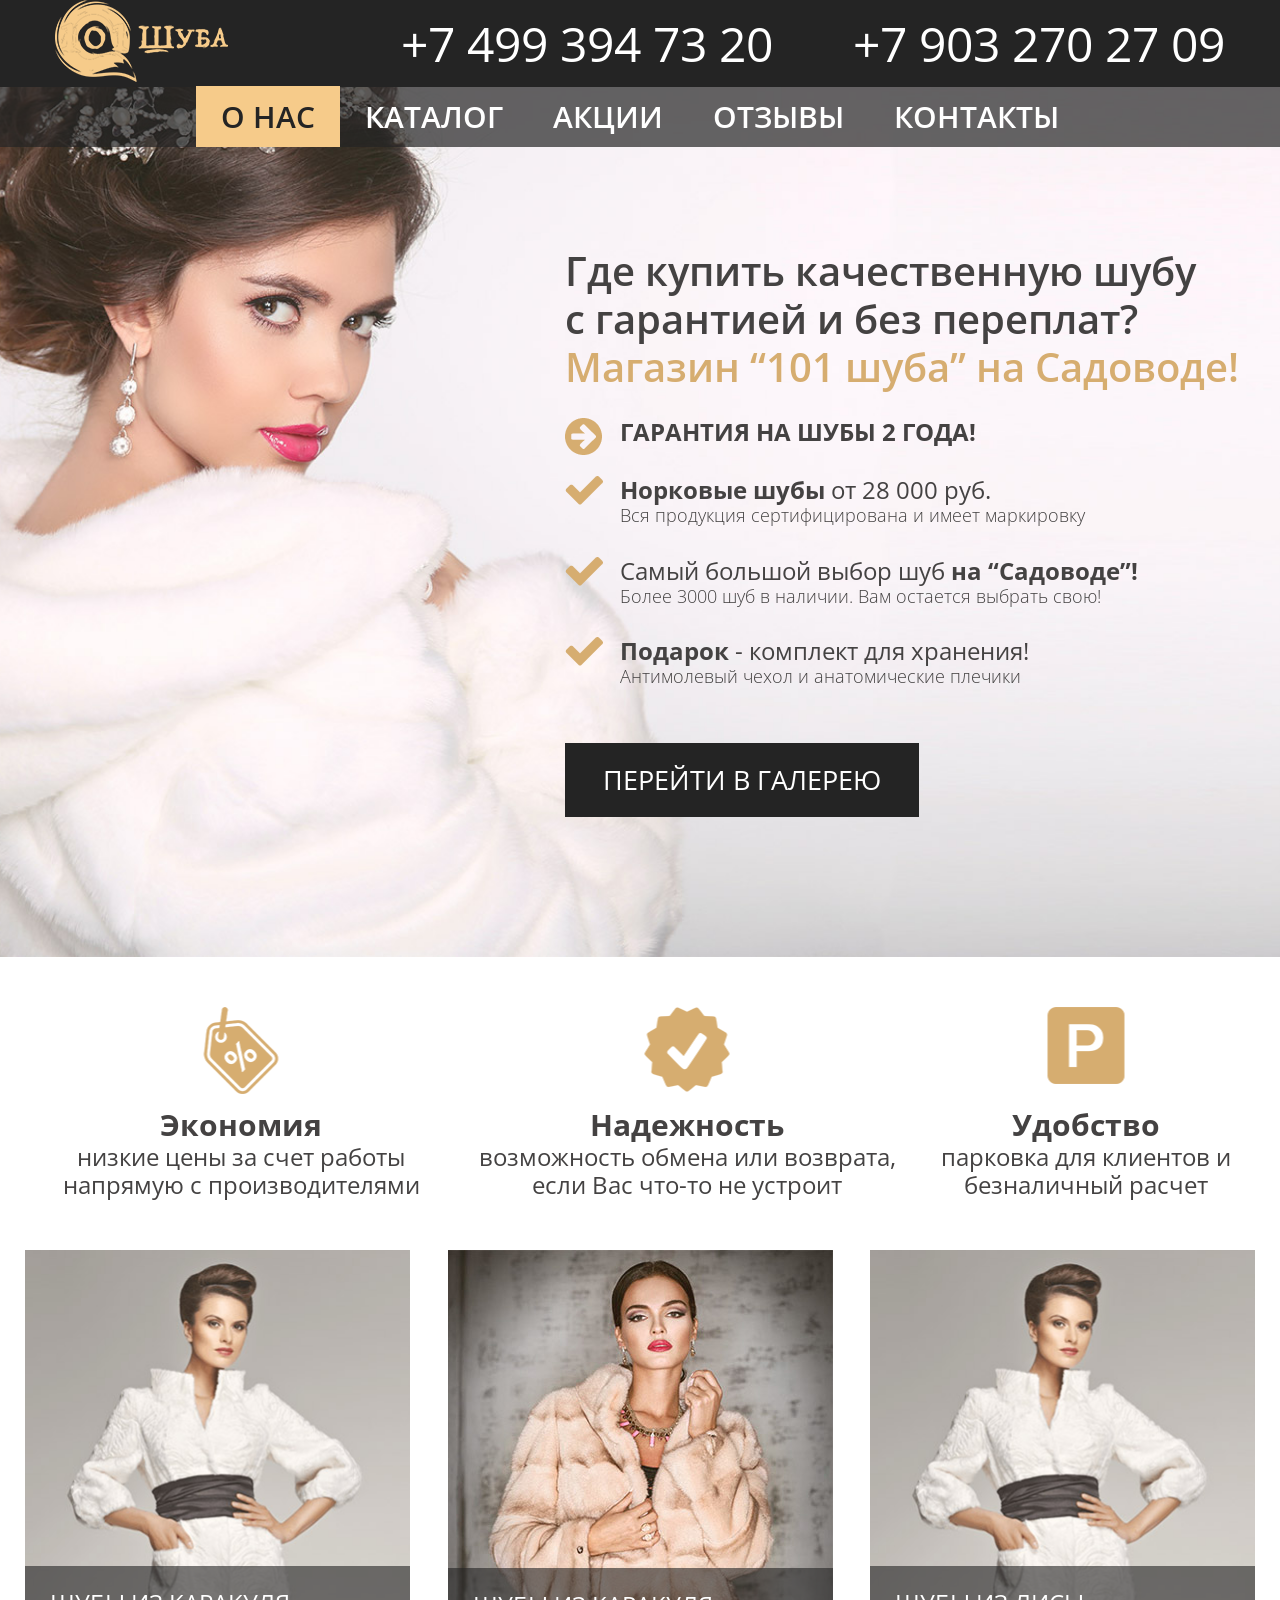
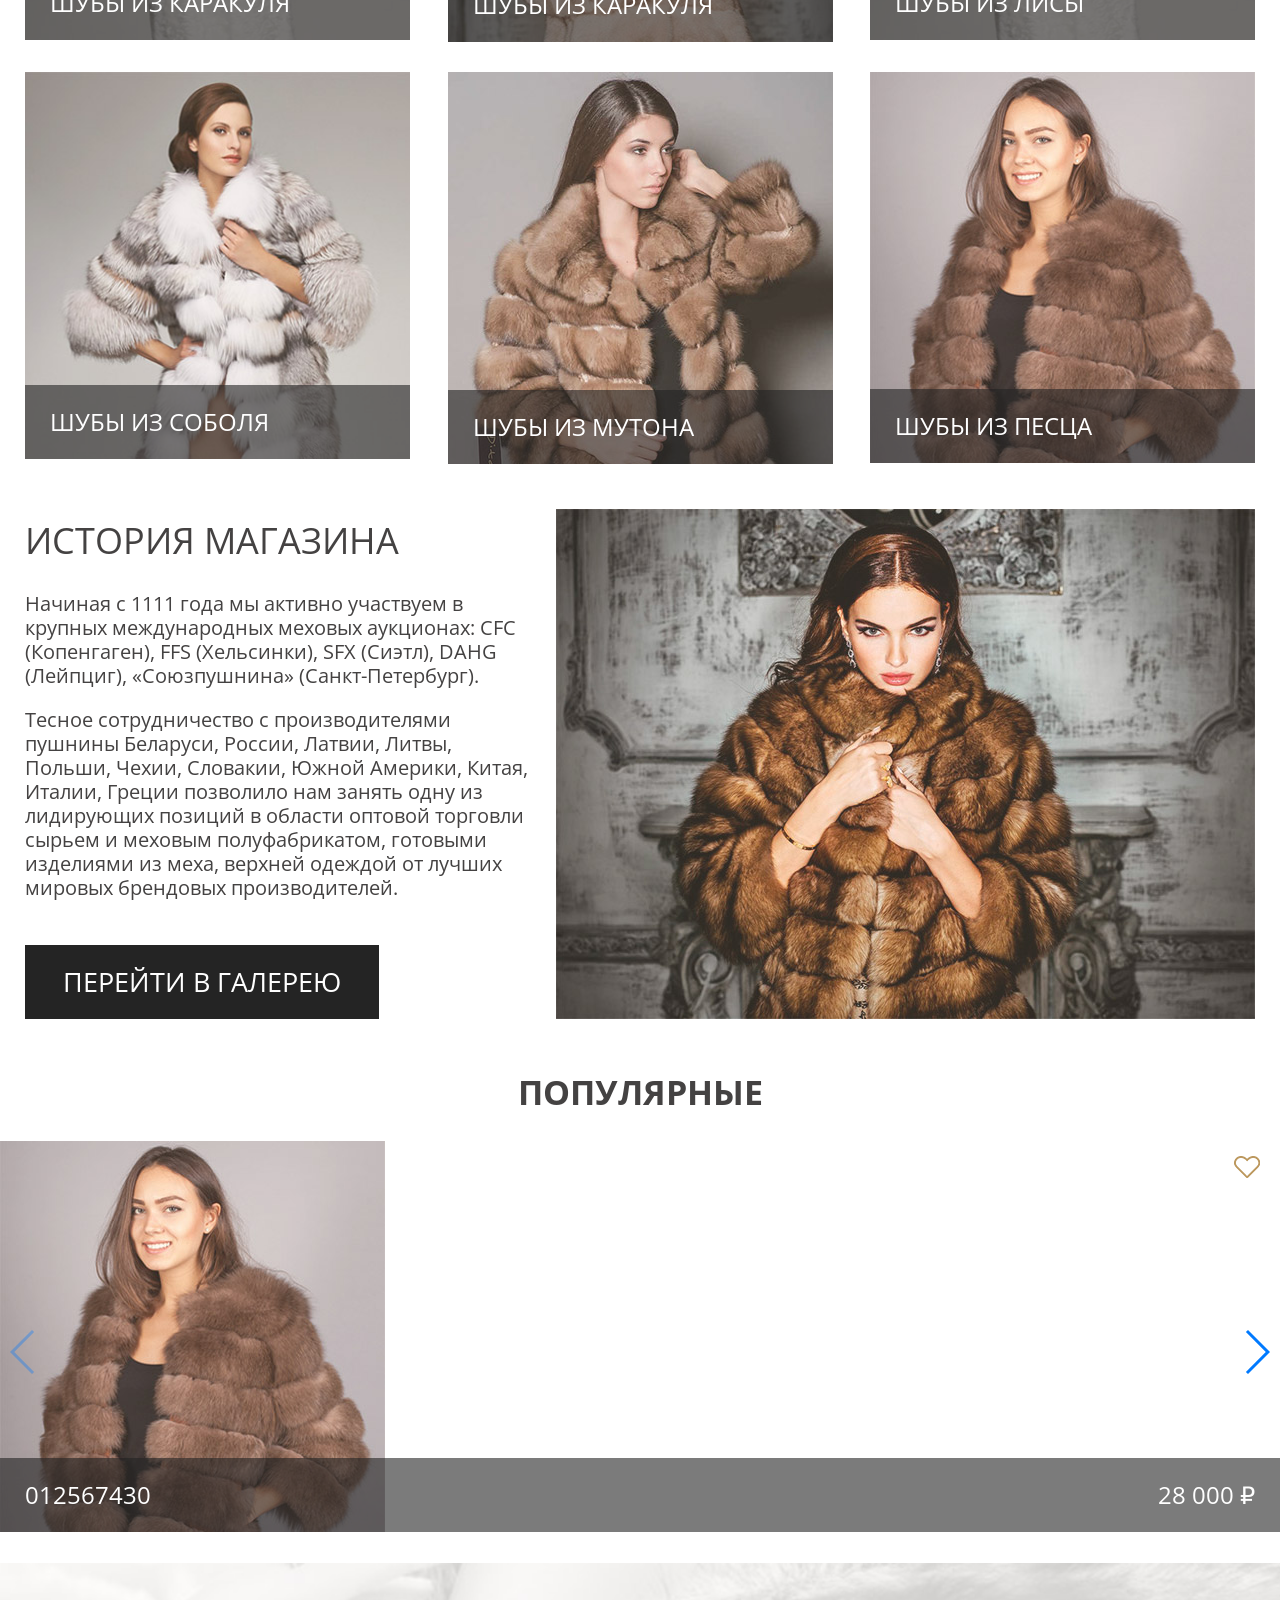
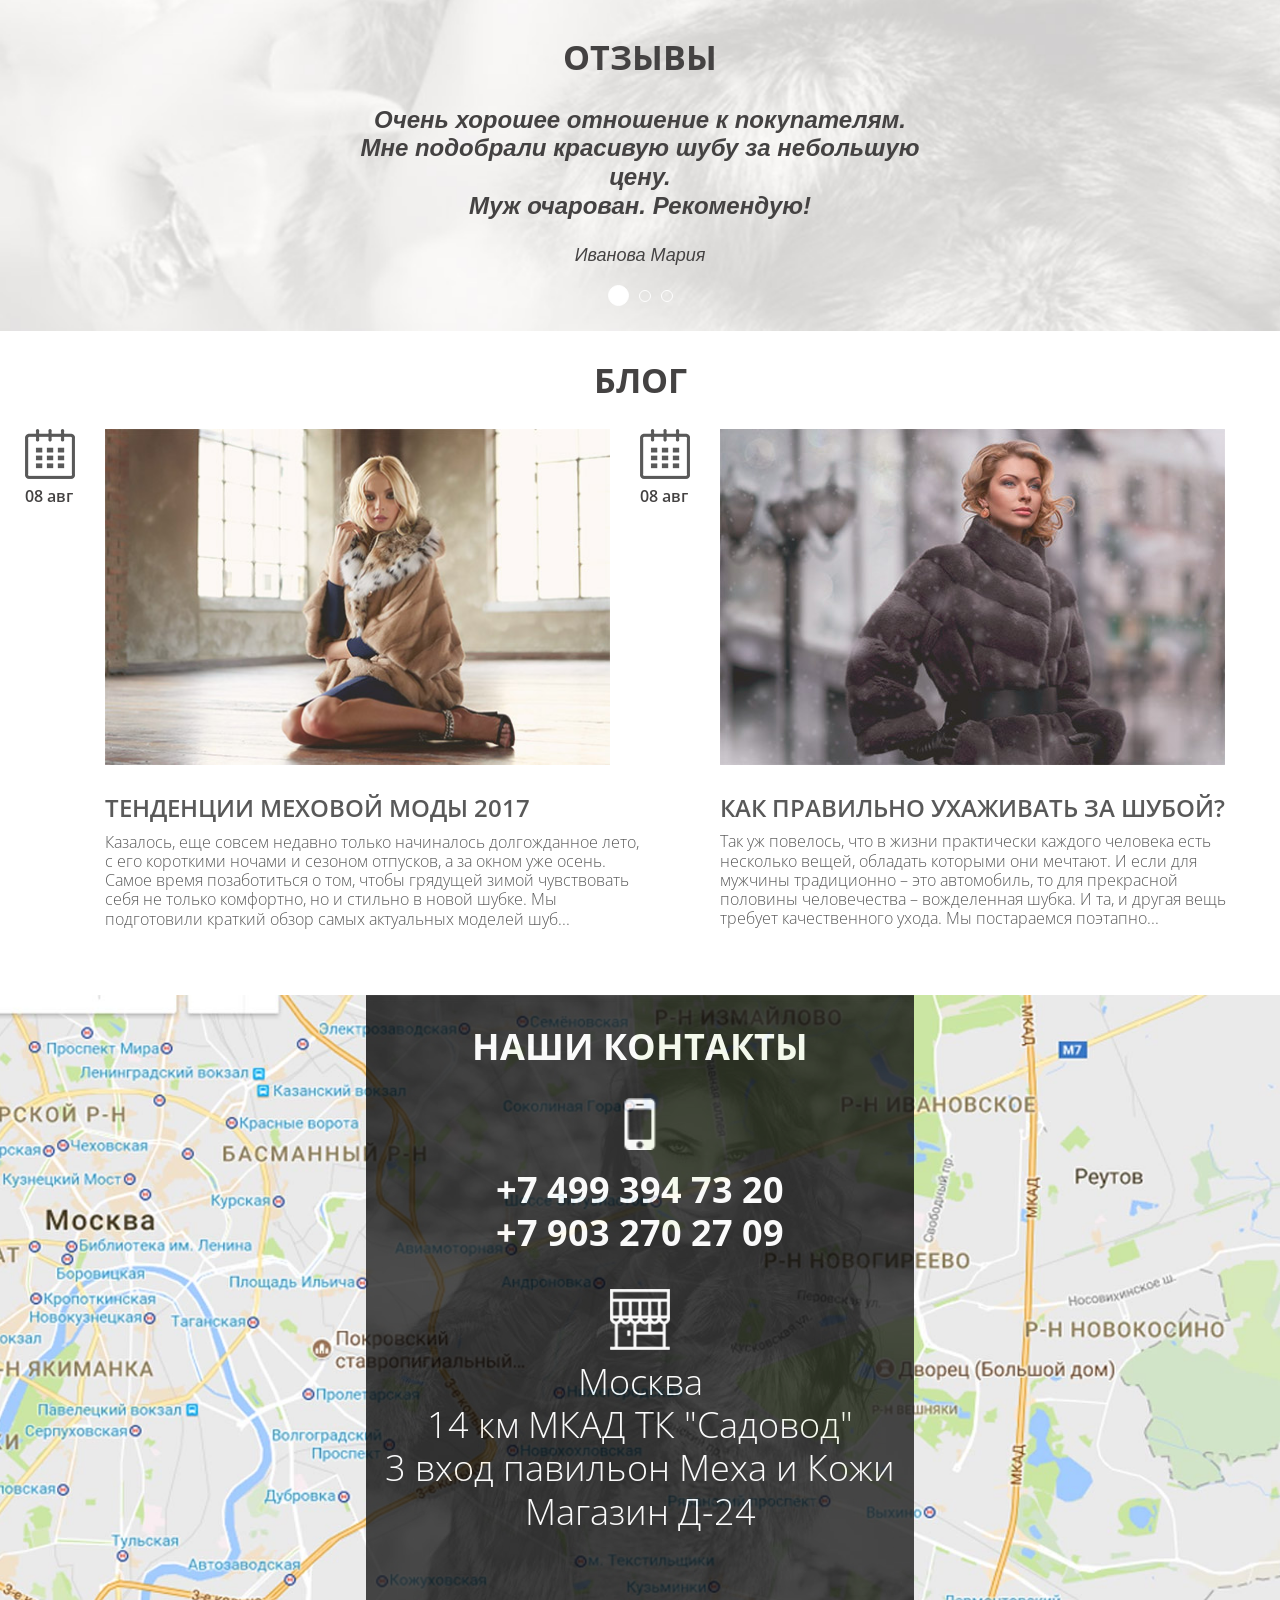
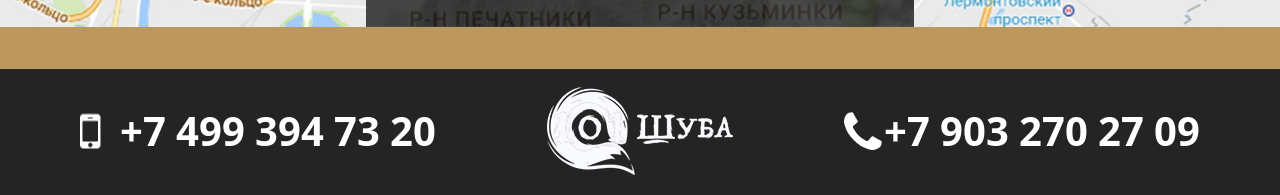
==== commit af3c76ea: "Slider" ====
--- a/index.html
+++ b/index.html
@@ -136,11 +136,58 @@
     <img src="img/image-history.jpg" alt="История магазина" class="history__img" width="699" height="510">
   </section>
   
-  <section class="catalog wrapper">
+  <section class="catalog catalog__wrap">
     <h2 class="title-h2">Популярные</h2>
-<!--
     <div class="swiper-container">
-      <ul class="catalog__list swiper-wrapper">
+      <ul class="swiper-wrapper">
+        <li class="catalog__item swiper-slide">
+          <a href="#" class="catalog__link">
+            <div class="catalog__overlay">
+              <img src="img/icon-zoom.png" alt="Перейти в каталог" class="catalog__zoom" width="34" height="35">
+              <p class="catalog__text catalog__text--hover">Перейти в каталог</p>
+            </div>
+            <div class="catalog__img">
+              <img src="img/image-6.jpg" alt="Каталог" width="385" height="391">
+            </div>
+            <p class="catalog__text catalog__text--price">
+              <span>012567430</span>
+              <span>28 000 &#8381;</span>
+            </p>
+            <button type="button" class="catalog__like"><span class="visually-hidden">Нравится</span></button>
+          </a>
+        </li>
+        <li class="catalog__item swiper-slide">
+          <a href="#" class="catalog__link">
+            <div class="catalog__overlay">
+              <img src="img/icon-zoom.png" alt="Перейти в каталог" class="catalog__zoom" width="34" height="35">
+              <p class="catalog__text catalog__text--hover">Перейти в каталог</p>
+            </div>
+            <div class="catalog__img">
+              <img src="img/catalog-1.jpg" alt="Каталог" width="385" height="391">
+            </div>
+            <p class="catalog__text catalog__text--price">
+              <span>012567430</span>
+              <span>28 000 &#8381;</span>
+            </p>
+            <button type="button" class="catalog__like"><span class="visually-hidden">Нравится</span></button>
+          </a>
+        </li>
+        <li class="catalog__item swiper-slide">
+          <a href="#" class="catalog__link">
+            <div class="catalog__overlay">
+              <img src="img/icon-zoom.png" alt="Перейти в каталог" class="catalog__zoom" width="34" height="35">
+              <p class="catalog__text catalog__text--hover">Перейти в каталог</p>
+            </div>
+            <div class="catalog__img">
+              <img src="img/catalog-2.jpg" alt="Каталог" width="385" height="391">
+            </div>
+            <p class="catalog__text catalog__text--price">
+              <span>012567430</span>
+              <span>28 000 &#8381;</span>
+            </p>
+            <button type="button" class="catalog__like"><span class="visually-hidden">Нравится</span></button>
+          </a>
+        </li>
         <li class="catalog__item swiper-slide">
           <a href="#" class="catalog__link">
             <div class="catalog__overlay">
@@ -193,7 +240,6 @@
       <div class="swiper-button-next"></div>
       <div class="swiper-button-prev"></div>
     </div>
--->
   </section>
 
   <section class="review">
@@ -276,11 +322,11 @@
   <script src="js/swiper.jquery.min.js"></script>
   <script>
     var swiper = new Swiper('.swiper-container', {
-        pagination: '.swiper-pagination',
-        paginationClickable: true,
         nextButton: '.swiper-button-next',
         prevButton: '.swiper-button-prev',
-        spaceBetween: 30
+        spaceBetween: 42,
+        slidesPerView: 'auto',
+        paginationClickable: true,
     });
     </script>
 </body>
--- a/css/style.min.css
+++ b/css/style.min.css
@@ -1,2 +1,2 @@
 /*! normalize.css v4.1.1 | MIT License | github.com/necolas/normalize.css */
-@keyframes slideInUp{0%{transform:translate3d(0,100%,0);visibility:visible}to{transform:translate3d(0,0,0)}}html{font-family:sans-serif;-ms-text-size-adjust:100%;-webkit-text-size-adjust:100%}body{margin:0;font-family:"Open Sans","Arial",sans-serif;font-size:20px;line-height:1.2;font-weight:400;color:#444242}.catalog__img img,article,aside,details,figcaption,figure,footer,header,main,menu,nav,section,summary{display:block}audio,canvas,progress,video{display:inline-block}audio:not([controls]){display:none;height:0}progress,sub,sup{vertical-align:baseline}[hidden],template{display:none}a{background-color:transparent;-webkit-text-decoration-skip:objects;text-decoration:none}a:active,a:hover{outline-width:0}abbr[title]{border-bottom:none;text-decoration:underline dotted}b,strong{font-weight:bolder}dfn{font-style:italic}h1{font-size:2em;margin:.67em 0}mark{background-color:#ff0;color:#000}small{font-size:80%}sub,sup{font-size:75%;line-height:0;position:relative}sub{bottom:-.25em}sup{top:-.5em}img{border-style:none;max-width:100%;height:auto}svg:not(:root){overflow:hidden}code,kbd,pre,samp{font-family:monospace,monospace;font-size:1em}figure{margin:1em 40px}hr{box-sizing:content-box;height:0}button,input,select,textarea{font:inherit;margin:0}optgroup{font-weight:700}button,hr,input{overflow:visible}button,select{text-transform:none}[type=reset],[type=submit],button,html [type=button]{-webkit-appearance:button}[type=button]::-moz-focus-inner,[type=reset]::-moz-focus-inner,[type=submit]::-moz-focus-inner,button::-moz-focus-inner{border-style:none;padding:0}[type=button]:-moz-focusring,[type=reset]:-moz-focusring,[type=submit]:-moz-focusring,button:-moz-focusring{outline:1px dotted ButtonText}fieldset{border:1px solid silver;margin:0 2px;padding:.35em .625em .75em}legend{color:inherit;display:table;max-width:100%;white-space:normal}textarea{overflow:auto}[type=checkbox],[type=radio],legend{box-sizing:border-box;padding:0}[type=number]::-webkit-inner-spin-button,[type=number]::-webkit-outer-spin-button{height:auto}[type=search]{-webkit-appearance:textfield;outline-offset:-2px}[type=search]::-webkit-search-cancel-button,[type=search]::-webkit-search-decoration{-webkit-appearance:none}::-webkit-input-placeholder{color:inherit;opacity:.54}::-webkit-file-upload-button{-webkit-appearance:button;font:inherit}.reset,ul{margin:0;padding:0}.visually-hidden{position:absolute;width:1px;height:1px;margin:-1px;border:0;padding:0;clip:rect(0 0 0 0);overflow:hidden}*{box-sizing:border-box}ul{list-style-type:none}.header{width:100%;position:fixed;top:0;left:0;z-index:10}.header__bg{background-color:#242424}.header__top{width:1230px;margin:0 auto;padding:0 30px}.header__block,.header__top{display:-ms-flexbox;display:flex;-ms-flex-pack:justify;justify-content:space-between;-ms-flex-align:center;align-items:center}.header__link{padding-left:40px;margin-left:40px;color:#fff;font-size:48px;-ms-flex-wrap:600;flex-wrap:600;position:relative}.header__link:first-child::before{content:"";position:absolute}.menu{width:100%;background-color:rgba(36,36,36,.7)}.menu__btn{display:none}.menu__list{width:1230px;margin:0 auto;display:-ms-flexbox;display:flex;-ms-flex-pack:center;justify-content:center;-ms-flex-align:center;align-items:center}.menu__link{color:#fff;font-size:30px;line-height:60px;font-weight:600;text-transform:uppercase;padding:10px 25px}.menu__link--active{color:#242424;background-color:#f6cb8a}.promo{width:100%;background-image:url(../img/background-main.jpg);background-repeat:no-repeat;background-position:center top;background-size:cover}.promo__block{width:690px;margin-left:auto;padding-top:220px;padding-bottom:140px}.promo__title{font-size:40px;line-height:1.2;font-weight:600}.promo__title span{display:block;color:#f6cb8a}.promo__list{margin-bottom:55px}.promo__item{font-size:24px;margin-bottom:30px;padding-left:55px;position:relative}.promo__item span{display:block;font-weight:300;font-size:18px}.promo__item::before{content:"";position:absolute;top:0;left:0;width:38px;height:29px;background-image:url(../img/icon-check.png);background-repeat:no-repeat}.promo__item:first-child{text-transform:uppercase}.promo__item:first-child::before{width:37px;height:37px;background-image:url(../img/icon-arrow.png)}.wrapper{width:1230px;margin:0 auto}.btn{display:block;font-size:27px;line-height:74px;color:#fff;text-transform:uppercase;text-align:center;width:354px;background-color:#242424}.btn:active,.btn:hover{opacity:.7}.features__list{display:-ms-flexbox;display:flex;-ms-flex-pack:justify;justify-content:space-between;-ms-flex-align:baseline;align-items:baseline;padding-top:50px;padding-bottom:50px}.features__item{font-size:24px;text-align:center;position:relative;padding-top:100px}.features__item b{display:block;font-size:30px}.features__item::before{content:"";position:absolute;top:0;left:50%;transform:translateX(-50%)}.features__item:first-child::before{width:75px;height:87px;background-image:url(../img/icon-label.png)}.features__item:nth-child(2)::before{width:85px;height:85px;background-image:url(../img/icon-approve.png)}.features__item:nth-child(3)::before{width:77px;height:77px;background-image:url(../img/icon-parking.png)}.catalog__list{display:-ms-flexbox;display:flex;-ms-flex-wrap:wrap;flex-wrap:wrap;-ms-flex-pack:justify;justify-content:space-between;-ms-flex-align:start;align-items:flex-start;-ms-flex-line-pack:start;align-content:flex-start}.catalog__item{position:relative;margin-bottom:30px}.catalog__item:hover .catalog__overlay{display:block;z-index:5}.catalog__item:hover .catalog__text--static{display:none}.catalog__overlay{display:none;position:absolute;top:0;left:0;width:100%;height:100%;background-color:rgba(36,36,36,.6);transition:.5s ease-in-out}.catalog__text{min-height:74px;color:#fff;font-size:24px;line-height:74px;text-transform:uppercase;position:relative;margin:0;padding:0 25px;transition:.5s ease-in-out}.catalog__text--hover{top:50%;transform:translateY(-50%);background-color:#242424;text-align:center}.catalog__text--static{width:100%;position:absolute;bottom:0;left:0;background-color:rgba(36,36,36,.6);text-align:left}.catalog__img{overflow:hidden}.history{display:-ms-flexbox;display:flex;-ms-flex-align:end;align-items:flex-end;padding-top:15px;padding-bottom:25px}.history__block{padding-right:15px}.history__title{font-size:36px;font-weight:400;text-transform:uppercase;margin-top:0}.history__text:last-of-type{margin-bottom:45px}.title-h2{font-size:34px;text-transform:uppercase;text-align:center}+@keyframes slideInUp{0%{transform:translate3d(0,100%,0);visibility:visible}to{transform:translate3d(0,0,0)}}@keyframes swiper-preloader-spin{to{transform:rotate(360deg)}}html{font-family:sans-serif;-ms-text-size-adjust:100%;-webkit-text-size-adjust:100%}body{margin:0;font-family:"Open Sans","Arial",sans-serif;font-size:20px;line-height:1.2;font-weight:400;color:#444242}.catalog__img img,article,aside,details,figcaption,figure,footer,header,main,menu,nav,section,summary{display:block}audio,canvas,progress,video{display:inline-block}audio:not([controls]){display:none;height:0}progress,sub,sup{vertical-align:baseline}[hidden],template{display:none}a{background-color:transparent;-webkit-text-decoration-skip:objects;text-decoration:none}a:active,a:hover{outline-width:0}abbr[title]{border-bottom:none;text-decoration:underline dotted}b,strong{font-weight:bolder}dfn{font-style:italic}h1{font-size:2em;margin:.67em 0}mark{background-color:#ff0;color:#000}small{font-size:80%}sub,sup{font-size:75%;line-height:0;position:relative}sub{bottom:-.25em}sup{top:-.5em}img{border-style:none;max-width:100%;height:auto}svg:not(:root){overflow:hidden}code,kbd,pre,samp{font-family:monospace,monospace;font-size:1em}figure{margin:1em 40px}hr{box-sizing:content-box;height:0}button,input,select,textarea{font:inherit;margin:0}optgroup{font-weight:700}button,hr,input{overflow:visible}button,select{text-transform:none}[type=reset],[type=submit],button,html [type=button]{-webkit-appearance:button}[type=button]::-moz-focus-inner,[type=reset]::-moz-focus-inner,[type=submit]::-moz-focus-inner,button::-moz-focus-inner{border-style:none;padding:0}[type=button]:-moz-focusring,[type=reset]:-moz-focusring,[type=submit]:-moz-focusring,button:-moz-focusring{outline:1px dotted ButtonText}fieldset{border:1px solid silver;margin:0 2px;padding:.35em .625em .75em}legend{color:inherit;display:table;max-width:100%;white-space:normal}textarea{overflow:auto}[type=checkbox],[type=radio],legend{box-sizing:border-box;padding:0}[type=number]::-webkit-inner-spin-button,[type=number]::-webkit-outer-spin-button{height:auto}[type=search]{-webkit-appearance:textfield;outline-offset:-2px}[type=search]::-webkit-search-cancel-button,[type=search]::-webkit-search-decoration{-webkit-appearance:none}::-webkit-input-placeholder{color:inherit;opacity:.54}::-webkit-file-upload-button{-webkit-appearance:button;font:inherit}.reset,ul{margin:0;padding:0}.visually-hidden{position:absolute;width:1px;height:1px;margin:-1px;border:0;padding:0;clip:rect(0 0 0 0);overflow:hidden}*{box-sizing:border-box}ul{list-style-type:none}.header{width:100%;position:fixed;top:0;left:0;z-index:10}.header__bg{background-color:#242424}.header__top{width:1230px;margin:0 auto;padding:0 30px}.header__block,.header__top{display:-ms-flexbox;display:flex;-ms-flex-pack:justify;justify-content:space-between;-ms-flex-align:center;align-items:center}.header__link{padding-left:40px;margin-left:40px;color:#fff;font-size:48px;-ms-flex-wrap:600;flex-wrap:600;position:relative}.header__link:first-child::before{content:"";position:absolute}.menu{width:100%;background-color:rgba(36,36,36,.7)}.menu__btn{display:none}.menu__list{width:1230px;margin:0 auto;display:-ms-flexbox;display:flex;-ms-flex-pack:center;justify-content:center;-ms-flex-align:center;align-items:center}.menu__link{color:#fff;font-size:30px;line-height:60px;font-weight:600;text-transform:uppercase;padding:10px 25px}.menu__link--active{color:#242424;background-color:#f6cb8a}.promo{width:100%;background-image:url(../img/background-main.jpg);background-repeat:no-repeat;background-position:center top;background-size:cover}.promo__block{width:690px;margin-left:auto;padding-top:220px;padding-bottom:140px}.promo__title{font-size:40px;line-height:1.2;font-weight:600}.promo__title span{display:block;color:#d6ad70}.promo__list{margin-bottom:55px}.promo__item{font-size:24px;margin-bottom:30px;padding-left:55px;position:relative}.promo__item span{display:block;font-weight:300;font-size:18px}.promo__item::before{content:"";position:absolute;top:0;left:0;width:38px;height:29px;background-image:url(../img/icon-check.png);background-repeat:no-repeat}.promo__item:first-child{text-transform:uppercase}.promo__item:first-child::before{width:37px;height:37px;background-image:url(../img/icon-arrow.png)}.wrapper{width:1230px;margin:0 auto}.btn{display:block;font-size:27px;line-height:74px;color:#fff;text-transform:uppercase;text-align:center;width:354px;background-color:#242424}.btn:active,.btn:hover{opacity:.7}.features__list{display:-ms-flexbox;display:flex;-ms-flex-pack:justify;justify-content:space-between;-ms-flex-align:baseline;align-items:baseline;padding-top:50px;padding-bottom:50px}.features__item{font-size:24px;text-align:center;position:relative;padding-top:100px}.features__item b{display:block;font-size:30px}.features__item::before{content:"";position:absolute;top:0;left:50%;transform:translateX(-50%)}.features__item:first-child::before{width:75px;height:87px;background-image:url(../img/icon-label.png)}.features__item:nth-child(2)::before{width:85px;height:85px;background-image:url(../img/icon-approve.png)}.features__item:nth-child(3)::before{width:77px;height:77px;background-image:url(../img/icon-parking.png)}.catalog__list{display:-ms-flexbox;display:flex;-ms-flex-wrap:wrap;flex-wrap:wrap;-ms-flex-pack:justify;justify-content:space-between;-ms-flex-align:start;align-items:flex-start;-ms-flex-line-pack:start;align-content:flex-start}.catalog__item{position:relative;margin-bottom:30px}.catalog__item:hover .catalog__overlay{display:block;z-index:5}.catalog__item:hover .catalog__text--price,.catalog__item:hover .catalog__text--static{display:none}.catalog__overlay{display:none;position:absolute;top:0;left:0;width:100%;height:100%;background-color:rgba(36,36,36,.6);transition:.5s ease-in-out}.catalog__zoom{position:relative;top:90px;left:50%;transform:translateX(-50%)}.catalog__text{min-height:74px;color:#fff;font-size:24px;line-height:74px;text-transform:uppercase;position:relative;margin:0;padding:0 25px;transition:.5s ease-in-out}.catalog__text--hover{top:50%;transform:translateY(-50%);background-color:#242424;text-align:center}.catalog__text--price,.catalog__text--static{width:100%;position:absolute;bottom:0;left:0;background-color:rgba(36,36,36,.6);text-align:left}.catalog__text--price{display:-ms-flexbox;display:flex;-ms-flex-pack:justify;justify-content:space-between}.catalog__img{overflow:hidden}.catalog__like{position:absolute;top:15px;right:20px;width:26px;height:22px;background-color:transparent;border:0;background-image:url(../img/icon-like.png);background-repeat:no-repeat}.history{display:-ms-flexbox;display:flex;-ms-flex-align:end;align-items:flex-end;padding-top:15px;padding-bottom:25px}.history__block{padding-right:15px}.history__title{font-size:36px;font-weight:400;text-transform:uppercase;margin-top:0}.history__text:last-of-type{margin-bottom:45px}.title-h2{font-size:34px;text-transform:uppercase;text-align:center}.blog__item,.blog__list{display:-ms-flexbox;display:flex;-ms-flex-align:start;align-items:flex-start}.blog__list{-ms-flex-line-pack:start;align-content:flex-start;-ms-flex-pack:justify;justify-content:space-between}.blog__item{width:50%;-ms-flex-pack:end;justify-content:flex-end}.blog__date{min-width:50px;margin-right:30px;margin-top:0;font-size:16px;line-height:25px;font-weight:600;padding-top:55px;position:relative}.blog__date::before,.map__item:before{content:"";position:absolute;top:0;background-repeat:no-repeat}.blog__date::before{width:50px;height:50px;background-image:url(../img/icon-calender.png);left:0}.blog__name{color:#595959;text-transform:uppercase;font-size:24px;font-weight:600;margin-bottom:10px}.blog__text{color:#595959;margin-top:0;font-weight:300;font-size:16px}.map,.map__adress{height:632px;background-repeat:no-repeat;background-position:center;background-size:cover}.map{margin-top:50px;background-image:url(../img/map.jpg);position:relative}.map__adress{position:absolute;top:0;left:50%;transform:translateX(-50%);width:548px;color:#fff;font-style:normal;text-align:center;background-image:url(../img/contacts.jpg);opacity:.8}.map__text,.map__title{font-size:36px;line-height:1.2}.map__title{text-transform:uppercase;font-weight:700}.map__text{font-weight:300}.map__link,.map__text span{display:block}.map__link{color:#fff;font-weight:700;font-size:36px}.map__item{position:relative;padding-top:70px}.map__item:before{left:50%;transform:translateX(-50%);background-size:cover}.map__item:first-child::before{width:31px;height:52px;background-image:url(../img/icon-mobile.png)}.map__item:nth-child(2)::before{top:35px;width:60px;height:61px;background-image:url(../img/icon-home.png)}.footer{width:100%;padding-top:60px;padding-bottom:20px;background-color:#242424;background-image:linear-gradient(to bottom,#bc985e,#bc985e 42px,#242424 42px,#242424)}.footer__wrap{display:-ms-flexbox;display:flex;-ms-flex-pack:distribute;justify-content:space-around;-ms-flex-align:center;align-items:center}.footer__link{font-size:40px;font-weight:700;color:#fff;padding-left:40px;position:relative}.footer__link::before{content:"";position:absolute;top:50%;left:0;transform:translateY(-50%);background-repeat:no-repeat}.footer__link:first-of-type::before{width:21px;height:35px;background-image:url(../img/icon-mobile.png)}.footer__link:nth-of-type(2)::before{width:38px;height:38px;background-image:url(../img/icon-phone.png)}.bx-wrapper{position:relative;padding:0;*zoom:1;-ms-touch-action:pan-y;touch-action:pan-y}.bx-wrapper img{max-width:100%;display:block}.bxslider{margin:0;padding:0}ul.bxslider{list-style:none}.bx-viewport{-webkit-transform:translatez(0)}.bx-wrapper{width:620px;margin-left:auto;margin-right:auto;margin-bottom:30px}.bx-wrapper .bx-controls-auto,.bx-wrapper .bx-pager{position:absolute;bottom:-30px;width:100%}.bx-wrapper .bx-loading{min-height:50px;background:url(images/bx_loader.gif) center center no-repeat #fff;height:100%;width:100%;position:absolute;top:0;left:0;z-index:2000}.bx-wrapper .bx-pager{text-align:center;font-size:.85em;font-family:Arial;font-weight:700;color:#666}.bx-wrapper .bx-pager.bx-default-pager a{background:#666;text-indent:-9999px;display:block;margin:0 5px;outline:0}.bx-wrapper .bx-pager.bx-default-pager a.active,.bx-wrapper .bx-pager.bx-default-pager a:focus,.bx-wrapper .bx-pager.bx-default-pager a:hover{background:#000}.bx-wrapper .bx-pager-item{display:inline-block;*zoom:1;*display:inline;font-size:0;line-height:0}.bx-wrapper .bx-controls-auto .bx-controls-auto-item{display:inline-block;vertical-align:bottom;*zoom:1;*display:inline}.bx-wrapper .bx-prev{left:10px;background:url(images/controls.png) no-repeat 0 -32px}.bx-wrapper .bx-prev:focus,.bx-wrapper .bx-prev:hover{background-position:0 0}.bx-wrapper .bx-next{right:10px;background:url(images/controls.png) no-repeat -43px -32px}.bx-wrapper .bx-next:focus,.bx-wrapper .bx-next:hover{background-position:-43px 0}.bx-wrapper .bx-controls-direction a{position:absolute;top:50%;margin-top:-16px;outline:0;width:32px;height:32px;text-indent:-9999px;z-index:9999}.bx-wrapper .bx-controls-direction a.disabled{display:none}.bx-wrapper .bx-controls-auto{text-align:center}.bx-wrapper .bx-controls-auto .bx-start{display:block;text-indent:-9999px;width:10px;height:11px;outline:0;background:url(images/controls.png) -86px -11px no-repeat;margin:0 3px}.bx-wrapper .bx-controls-auto .bx-start.active,.bx-wrapper .bx-controls-auto .bx-start:focus,.bx-wrapper .bx-controls-auto .bx-start:hover{background-position:-86px 0}.bx-wrapper .bx-controls-auto .bx-stop{display:block;text-indent:-9999px;width:9px;height:11px;outline:0;background:url(images/controls.png) -86px -44px no-repeat;margin:0 3px}.bx-wrapper .bx-controls-auto .bx-stop.active,.bx-wrapper .bx-controls-auto .bx-stop:focus,.bx-wrapper .bx-controls-auto .bx-stop:hover{background-position:-86px -33px}.bx-wrapper .bx-controls.bx-has-controls-auto.bx-has-pager .bx-pager{text-align:left;width:80%}.bx-wrapper .bx-controls.bx-has-controls-auto.bx-has-pager .bx-controls-auto{right:0;width:35px}.bx-wrapper .bx-caption{position:absolute;bottom:0;left:0;background:#666;background:rgba(80,80,80,.75);width:100%}.bx-wrapper .bx-caption span{color:#fff;font-family:Arial;display:block;font-size:.85em;padding:10px}.bx-wrapper .bx-pager{padding-top:0}.bx-wrapper .bx-pager.bx-default-pager a{width:12px;height:12px;background-color:transparent;border:1px solid #fff;border-radius:50%}.bx-wrapper .bx-pager.bx-default-pager a.active{width:21px;height:21px;background-color:#fff}.bx-wrapper .bx-pager.bx-default-pager a:focus,.bx-wrapper .bx-pager.bx-default-pager a:hover{background-color:#fff}.bx-wrapper .bx-pager-item{vertical-align:middle}.review{width:100%;padding-top:45px;padding-bottom:25px;background-image:url(../img/slide.jpg);background-repeat:no-repeat;background-size:cover}.review__slide{width:620px}.review__author,.review__text{font-style:italic;text-align:center}.review__text{line-height:1.2;font-weight:600;max-width:620px;margin-top:0;font-size:24px}.review__author{font-size:18px;margin-bottom:10px}.swiper-container{margin-left:auto;margin-right:auto;position:relative;overflow:hidden;z-index:1}.swiper-container-no-flexbox .swiper-slide{float:left}.swiper-container-vertical>.swiper-wrapper{-ms-flex-direction:column;flex-direction:column}.swiper-slide,.swiper-wrapper{width:100%;height:100%;position:relative}.swiper-wrapper{z-index:1;display:-ms-flexbox;display:flex;transition-property:transform;box-sizing:content-box}.swiper-container-android .swiper-slide,.swiper-wrapper{transform:translate3d(0,0,0)}.swiper-container-multirow>.swiper-wrapper{-webkit-box-lines:multiple;-moz-box-lines:multiple;-ms-flex-wrap:wrap;flex-wrap:wrap}.swiper-container-free-mode>.swiper-wrapper{transition-timing-function:ease-out;margin:0 auto}.swiper-slide{-webkit-flex-shrink:0;-ms-flex:0 0 auto;-ms-flex-negative:0;flex-shrink:0}.swiper-container-autoheight,.swiper-container-autoheight .swiper-slide{height:auto}.swiper-container-autoheight .swiper-wrapper{-ms-flex-align:start;align-items:flex-start;transition-property:transform,height}.swiper-container .swiper-notification{position:absolute;left:0;top:0;pointer-events:none;opacity:0;z-index:-1000}.swiper-wp8-horizontal{-ms-touch-action:pan-y;touch-action:pan-y}.swiper-wp8-vertical{-ms-touch-action:pan-x;touch-action:pan-x}.swiper-button-next,.swiper-button-prev{position:absolute;top:50%;width:27px;height:44px;margin-top:-22px;z-index:10;cursor:pointer;background-size:27px 44px;background-position:center;background-repeat:no-repeat}.swiper-button-next.swiper-button-disabled,.swiper-button-prev.swiper-button-disabled{opacity:.35;cursor:auto;pointer-events:none}.swiper-button-prev,.swiper-container-rtl .swiper-button-next{background-image:url("data:image/svg+xml;charset=utf-8,%3Csvg%20xmlns%3D'http%3A%2F%2Fwww.w3.org%2F2000%2Fsvg'%20viewBox%3D'0%200%2027%2044'%3E%3Cpath%20d%3D'M0%2C22L22%2C0l2.1%2C2.1L4.2%2C22l19.9%2C19.9L22%2C44L0%2C22L0%2C22L0%2C22z'%20fill%3D'%23007aff'%2F%3E%3C%2Fsvg%3E");left:10px;right:auto}.swiper-button-prev.swiper-button-black,.swiper-container-rtl .swiper-button-next.swiper-button-black{background-image:url("data:image/svg+xml;charset=utf-8,%3Csvg%20xmlns%3D'http%3A%2F%2Fwww.w3.org%2F2000%2Fsvg'%20viewBox%3D'0%200%2027%2044'%3E%3Cpath%20d%3D'M0%2C22L22%2C0l2.1%2C2.1L4.2%2C22l19.9%2C19.9L22%2C44L0%2C22L0%2C22L0%2C22z'%20fill%3D'%23000000'%2F%3E%3C%2Fsvg%3E")}.swiper-button-prev.swiper-button-white,.swiper-container-rtl .swiper-button-next.swiper-button-white{background-image:url("data:image/svg+xml;charset=utf-8,%3Csvg%20xmlns%3D'http%3A%2F%2Fwww.w3.org%2F2000%2Fsvg'%20viewBox%3D'0%200%2027%2044'%3E%3Cpath%20d%3D'M0%2C22L22%2C0l2.1%2C2.1L4.2%2C22l19.9%2C19.9L22%2C44L0%2C22L0%2C22L0%2C22z'%20fill%3D'%23ffffff'%2F%3E%3C%2Fsvg%3E")}.swiper-button-next,.swiper-container-rtl .swiper-button-prev{background-image:url("data:image/svg+xml;charset=utf-8,%3Csvg%20xmlns%3D'http%3A%2F%2Fwww.w3.org%2F2000%2Fsvg'%20viewBox%3D'0%200%2027%2044'%3E%3Cpath%20d%3D'M27%2C22L27%2C22L5%2C44l-2.1-2.1L22.8%2C22L2.9%2C2.1L5%2C0L27%2C22L27%2C22z'%20fill%3D'%23007aff'%2F%3E%3C%2Fsvg%3E");right:10px;left:auto}.swiper-button-next.swiper-button-black,.swiper-container-rtl .swiper-button-prev.swiper-button-black{background-image:url("data:image/svg+xml;charset=utf-8,%3Csvg%20xmlns%3D'http%3A%2F%2Fwww.w3.org%2F2000%2Fsvg'%20viewBox%3D'0%200%2027%2044'%3E%3Cpath%20d%3D'M27%2C22L27%2C22L5%2C44l-2.1-2.1L22.8%2C22L2.9%2C2.1L5%2C0L27%2C22L27%2C22z'%20fill%3D'%23000000'%2F%3E%3C%2Fsvg%3E")}.swiper-button-next.swiper-button-white,.swiper-container-rtl .swiper-button-prev.swiper-button-white{background-image:url("data:image/svg+xml;charset=utf-8,%3Csvg%20xmlns%3D'http%3A%2F%2Fwww.w3.org%2F2000%2Fsvg'%20viewBox%3D'0%200%2027%2044'%3E%3Cpath%20d%3D'M27%2C22L27%2C22L5%2C44l-2.1-2.1L22.8%2C22L2.9%2C2.1L5%2C0L27%2C22L27%2C22z'%20fill%3D'%23ffffff'%2F%3E%3C%2Fsvg%3E")}.swiper-pagination{position:absolute;text-align:center;transition:300ms;transform:translate3d(0,0,0);z-index:10}.swiper-pagination.swiper-pagination-hidden{opacity:0}.swiper-container-horizontal>.swiper-pagination-bullets,.swiper-pagination-custom,.swiper-pagination-fraction{bottom:10px;left:0;width:100%}.swiper-pagination-bullet{width:8px;height:8px;display:inline-block;border-radius:100%;background:#000;opacity:.2}button.swiper-pagination-bullet{border:0;margin:0;padding:0;box-shadow:none;-moz-appearance:none;-ms-appearance:none;-webkit-appearance:none;appearance:none}.swiper-pagination-clickable .swiper-pagination-bullet{cursor:pointer}.swiper-pagination-white .swiper-pagination-bullet,.swiper-pagination-white .swiper-pagination-bullet-active{background:#fff}.swiper-pagination-bullet-active{opacity:1;background:#007aff}.swiper-pagination-black .swiper-pagination-bullet-active{background:#000}.swiper-container-vertical>.swiper-pagination-bullets{right:10px;top:50%;transform:translate3d(0,-50%,0)}.swiper-container-vertical>.swiper-pagination-bullets .swiper-pagination-bullet{margin:5px 0;display:block}.swiper-container-horizontal>.swiper-pagination-bullets .swiper-pagination-bullet{margin:0 5px}.swiper-pagination-progress{background:rgba(0,0,0,.25);position:absolute}.swiper-pagination-progress .swiper-pagination-progressbar{background:#007aff;position:absolute;left:0;top:0;width:100%;height:100%;transform:scale(0);transform-origin:left top}.swiper-container-rtl .swiper-pagination-progress .swiper-pagination-progressbar{transform-origin:right top}.swiper-container-horizontal>.swiper-pagination-progress{width:100%;height:4px;left:0;top:0}.swiper-container-vertical>.swiper-pagination-progress{width:4px;height:100%;left:0;top:0}.swiper-pagination-progress.swiper-pagination-white{background:rgba(255,255,255,.5)}.swiper-pagination-progress.swiper-pagination-white .swiper-pagination-progressbar{background:#fff}.swiper-pagination-progress.swiper-pagination-black .swiper-pagination-progressbar{background:#000}.swiper-container-3d{-o-perspective:1200px;perspective:1200px}.swiper-container-3d .swiper-cube-shadow,.swiper-container-3d .swiper-slide,.swiper-container-3d .swiper-slide-shadow-bottom,.swiper-container-3d .swiper-slide-shadow-left,.swiper-container-3d .swiper-slide-shadow-right,.swiper-container-3d .swiper-slide-shadow-top,.swiper-container-3d .swiper-wrapper{transform-style:preserve-3d}.swiper-container-3d .swiper-slide-shadow-bottom,.swiper-container-3d .swiper-slide-shadow-left,.swiper-container-3d .swiper-slide-shadow-right,.swiper-container-3d .swiper-slide-shadow-top{position:absolute;left:0;top:0;width:100%;height:100%;pointer-events:none;z-index:10}.swiper-container-3d .swiper-slide-shadow-left{background-image:linear-gradient(to left,rgba(0,0,0,.5),transparent)}.swiper-container-3d .swiper-slide-shadow-right{background-image:linear-gradient(to right,rgba(0,0,0,.5),transparent)}.swiper-container-3d .swiper-slide-shadow-top{background-image:linear-gradient(to top,rgba(0,0,0,.5),transparent)}.swiper-container-3d .swiper-slide-shadow-bottom{background-image:linear-gradient(to bottom,rgba(0,0,0,.5),transparent)}.swiper-container-coverflow .swiper-wrapper,.swiper-container-flip .swiper-wrapper{-ms-perspective:1200px}.swiper-container-cube,.swiper-container-flip{overflow:visible}.swiper-container-cube .swiper-slide,.swiper-container-flip .swiper-slide{pointer-events:none;-webkit-backface-visibility:hidden;backface-visibility:hidden;z-index:1}.swiper-container-cube .swiper-slide .swiper-slide,.swiper-container-flip .swiper-slide .swiper-slide{pointer-events:none}.swiper-container-cube .swiper-slide-active .swiper-slide-active,.swiper-container-flip .swiper-slide-active,.swiper-container-flip .swiper-slide-active .swiper-slide-active{pointer-events:auto}.swiper-container-cube .swiper-slide-shadow-bottom,.swiper-container-cube .swiper-slide-shadow-left,.swiper-container-cube .swiper-slide-shadow-right,.swiper-container-cube .swiper-slide-shadow-top,.swiper-container-flip .swiper-slide-shadow-bottom,.swiper-container-flip .swiper-slide-shadow-left,.swiper-container-flip .swiper-slide-shadow-right,.swiper-container-flip .swiper-slide-shadow-top{z-index:0;-webkit-backface-visibility:hidden;backface-visibility:hidden}.swiper-container-cube .swiper-slide{visibility:hidden;transform-origin:0 0;width:100%;height:100%}.swiper-container-cube.swiper-container-rtl .swiper-slide{transform-origin:100% 0}.swiper-container-cube .swiper-slide-active,.swiper-container-cube .swiper-slide-next,.swiper-container-cube .swiper-slide-next+.swiper-slide,.swiper-container-cube .swiper-slide-prev{pointer-events:auto;visibility:visible}.swiper-container-cube .swiper-cube-shadow{position:absolute;left:0;bottom:0;width:100%;height:100%;background:#000;opacity:.6;filter:blur(50px);z-index:0}.swiper-container-fade.swiper-container-free-mode .swiper-slide{transition-timing-function:ease-out}.swiper-container-fade .swiper-slide{pointer-events:none;transition-property:opacity}.swiper-container-fade .swiper-slide .swiper-slide{pointer-events:none}.swiper-container-fade .swiper-slide-active,.swiper-container-fade .swiper-slide-active .swiper-slide-active{pointer-events:auto}.swiper-zoom-container{width:100%;height:100%;display:-ms-flexbox;display:flex;-ms-flex-pack:center;justify-content:center;-ms-flex-align:center;align-items:center;text-align:center}.swiper-zoom-container>canvas,.swiper-zoom-container>img,.swiper-zoom-container>svg{max-width:100%;max-height:100%;object-fit:contain}.swiper-scrollbar{border-radius:10px;position:relative;-ms-touch-action:none;background:rgba(0,0,0,.1)}.swiper-container-horizontal>.swiper-scrollbar{position:absolute;left:1%;bottom:3px;z-index:50;height:5px;width:98%}.swiper-container-vertical>.swiper-scrollbar{position:absolute;right:3px;top:1%;z-index:50;width:5px;height:98%}.swiper-scrollbar-drag{height:100%;width:100%;position:relative;background:rgba(0,0,0,.5);border-radius:10px;left:0;top:0}.swiper-scrollbar-cursor-drag{cursor:move}.swiper-lazy-preloader{width:42px;height:42px;position:absolute;left:50%;top:50%;margin-left:-21px;margin-top:-21px;z-index:10;transform-origin:50%;animation:swiper-preloader-spin 1s steps(12,end) infinite}.swiper-lazy-preloader:after{display:block;content:"";width:100%;height:100%;background-image:url("data:image/svg+xml;charset=utf-8,%3Csvg%20viewBox%3D'0%200%20120%20120'%20xmlns%3D'http%3A%2F%2Fwww.w3.org%2F2000%2Fsvg'%20xmlns%3Axlink%3D'http%3A%2F%2Fwww.w3.org%2F1999%2Fxlink'%3E%3Cdefs%3E%3Cline%20id%3D'l'%20x1%3D'60'%20x2%3D'60'%20y1%3D'7'%20y2%3D'27'%20stroke%3D'%236c6c6c'%20stroke-width%3D'11'%20stroke-linecap%3D'round'%2F%3E%3C%2Fdefs%3E%3Cg%3E%3Cuse%20xlink%3Ahref%3D'%23l'%20opacity%3D'.27'%2F%3E%3Cuse%20xlink%3Ahref%3D'%23l'%20opacity%3D'.27'%20transform%3D'rotate(30%2060%2C60)'%2F%3E%3Cuse%20xlink%3Ahref%3D'%23l'%20opacity%3D'.27'%20transform%3D'rotate(60%2060%2C60)'%2F%3E%3Cuse%20xlink%3Ahref%3D'%23l'%20opacity%3D'.27'%20transform%3D'rotate(90%2060%2C60)'%2F%3E%3Cuse%20xlink%3Ahref%3D'%23l'%20opacity%3D'.27'%20transform%3D'rotate(120%2060%2C60)'%2F%3E%3Cuse%20xlink%3Ahref%3D'%23l'%20opacity%3D'.27'%20transform%3D'rotate(150%2060%2C60)'%2F%3E%3Cuse%20xlink%3Ahref%3D'%23l'%20opacity%3D'.37'%20transform%3D'rotate(180%2060%2C60)'%2F%3E%3Cuse%20xlink%3Ahref%3D'%23l'%20opacity%3D'.46'%20transform%3D'rotate(210%2060%2C60)'%2F%3E%3Cuse%20xlink%3Ahref%3D'%23l'%20opacity%3D'.56'%20transform%3D'rotate(240%2060%2C60)'%2F%3E%3Cuse%20xlink%3Ahref%3D'%23l'%20opacity%3D'.66'%20transform%3D'rotate(270%2060%2C60)'%2F%3E%3Cuse%20xlink%3Ahref%3D'%23l'%20opacity%3D'.75'%20transform%3D'rotate(300%2060%2C60)'%2F%3E%3Cuse%20xlink%3Ahref%3D'%23l'%20opacity%3D'.85'%20transform%3D'rotate(330%2060%2C60)'%2F%3E%3C%2Fg%3E%3C%2Fsvg%3E");background-position:50%;background-size:100%;background-repeat:no-repeat}.swiper-lazy-preloader-white:after{background-image:url("data:image/svg+xml;charset=utf-8,%3Csvg%20viewBox%3D'0%200%20120%20120'%20xmlns%3D'http%3A%2F%2Fwww.w3.org%2F2000%2Fsvg'%20xmlns%3Axlink%3D'http%3A%2F%2Fwww.w3.org%2F1999%2Fxlink'%3E%3Cdefs%3E%3Cline%20id%3D'l'%20x1%3D'60'%20x2%3D'60'%20y1%3D'7'%20y2%3D'27'%20stroke%3D'%23fff'%20stroke-width%3D'11'%20stroke-linecap%3D'round'%2F%3E%3C%2Fdefs%3E%3Cg%3E%3Cuse%20xlink%3Ahref%3D'%23l'%20opacity%3D'.27'%2F%3E%3Cuse%20xlink%3Ahref%3D'%23l'%20opacity%3D'.27'%20transform%3D'rotate(30%2060%2C60)'%2F%3E%3Cuse%20xlink%3Ahref%3D'%23l'%20opacity%3D'.27'%20transform%3D'rotate(60%2060%2C60)'%2F%3E%3Cuse%20xlink%3Ahref%3D'%23l'%20opacity%3D'.27'%20transform%3D'rotate(90%2060%2C60)'%2F%3E%3Cuse%20xlink%3Ahref%3D'%23l'%20opacity%3D'.27'%20transform%3D'rotate(120%2060%2C60)'%2F%3E%3Cuse%20xlink%3Ahref%3D'%23l'%20opacity%3D'.27'%20transform%3D'rotate(150%2060%2C60)'%2F%3E%3Cuse%20xlink%3Ahref%3D'%23l'%20opacity%3D'.37'%20transform%3D'rotate(180%2060%2C60)'%2F%3E%3Cuse%20xlink%3Ahref%3D'%23l'%20opacity%3D'.46'%20transform%3D'rotate(210%2060%2C60)'%2F%3E%3Cuse%20xlink%3Ahref%3D'%23l'%20opacity%3D'.56'%20transform%3D'rotate(240%2060%2C60)'%2F%3E%3Cuse%20xlink%3Ahref%3D'%23l'%20opacity%3D'.66'%20transform%3D'rotate(270%2060%2C60)'%2F%3E%3Cuse%20xlink%3Ahref%3D'%23l'%20opacity%3D'.75'%20transform%3D'rotate(300%2060%2C60)'%2F%3E%3Cuse%20xlink%3Ahref%3D'%23l'%20opacity%3D'.85'%20transform%3D'rotate(330%2060%2C60)'%2F%3E%3C%2Fg%3E%3C%2Fsvg%3E")}
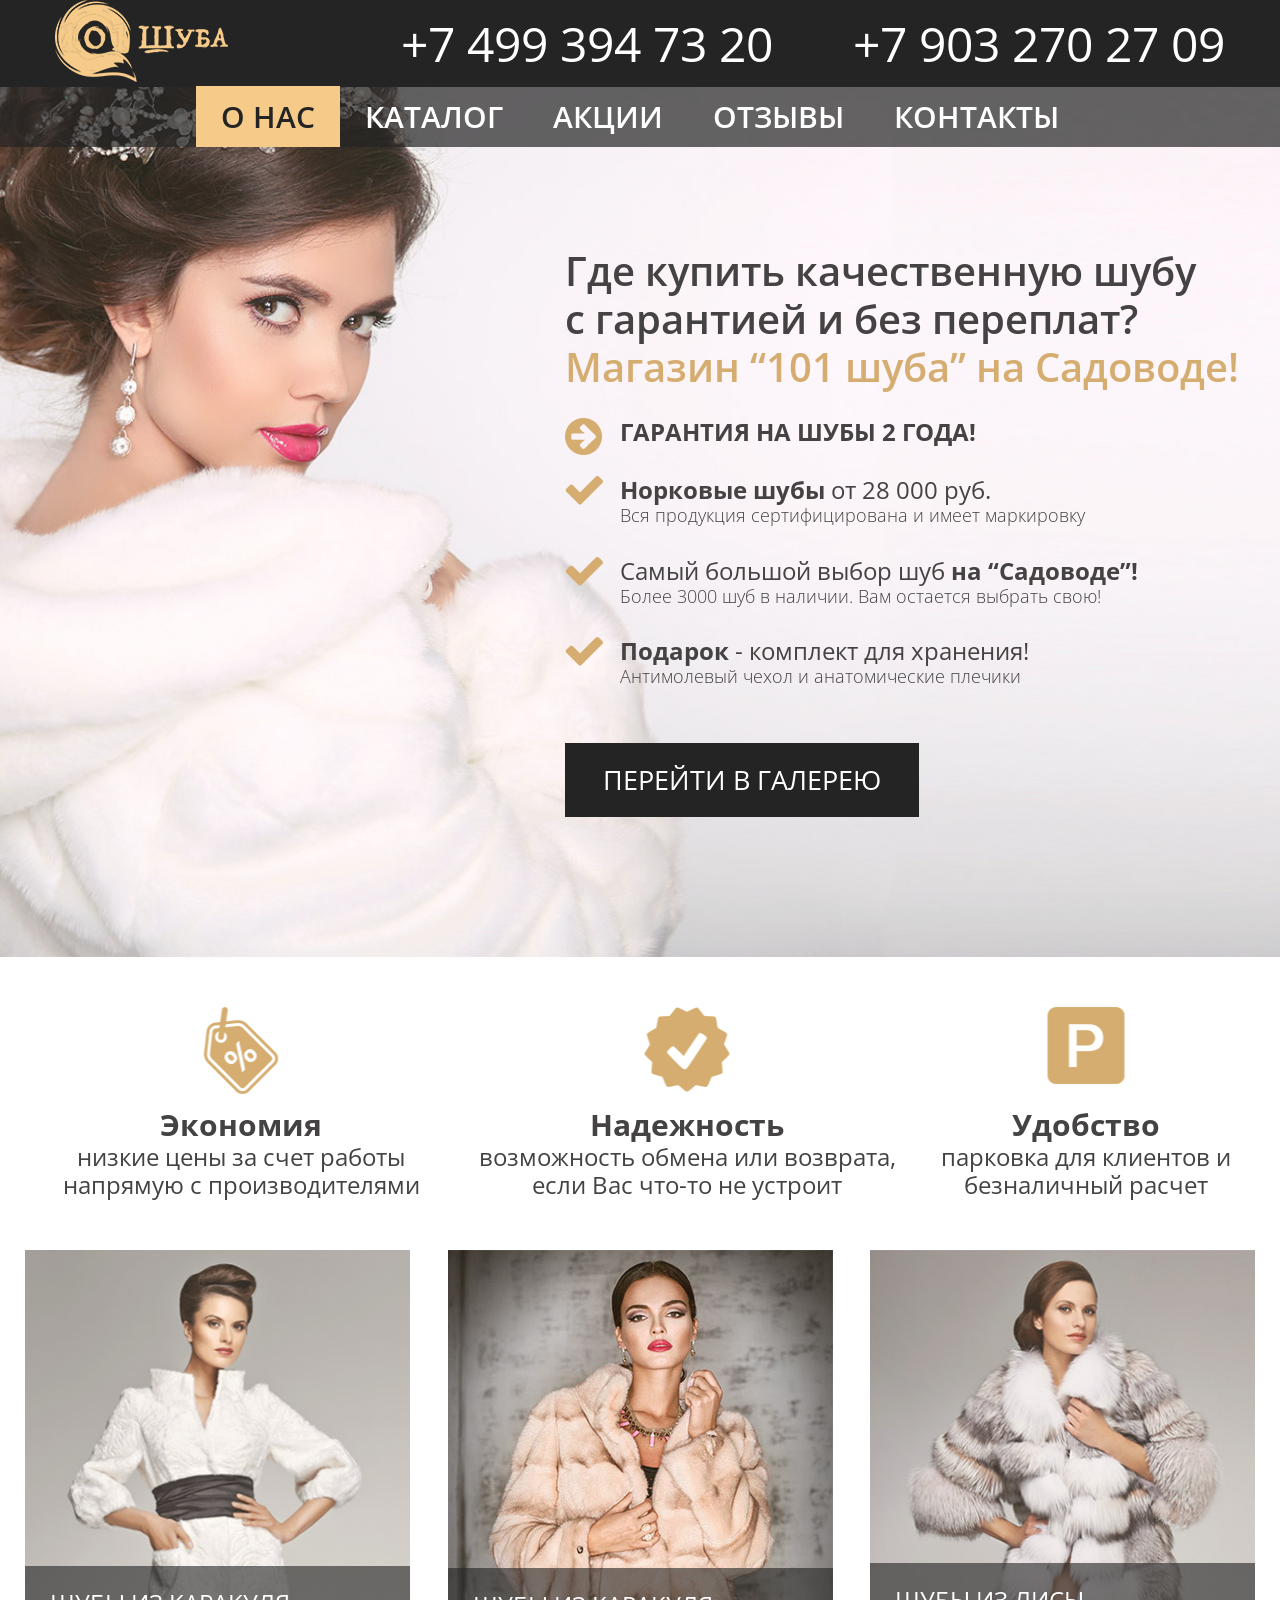
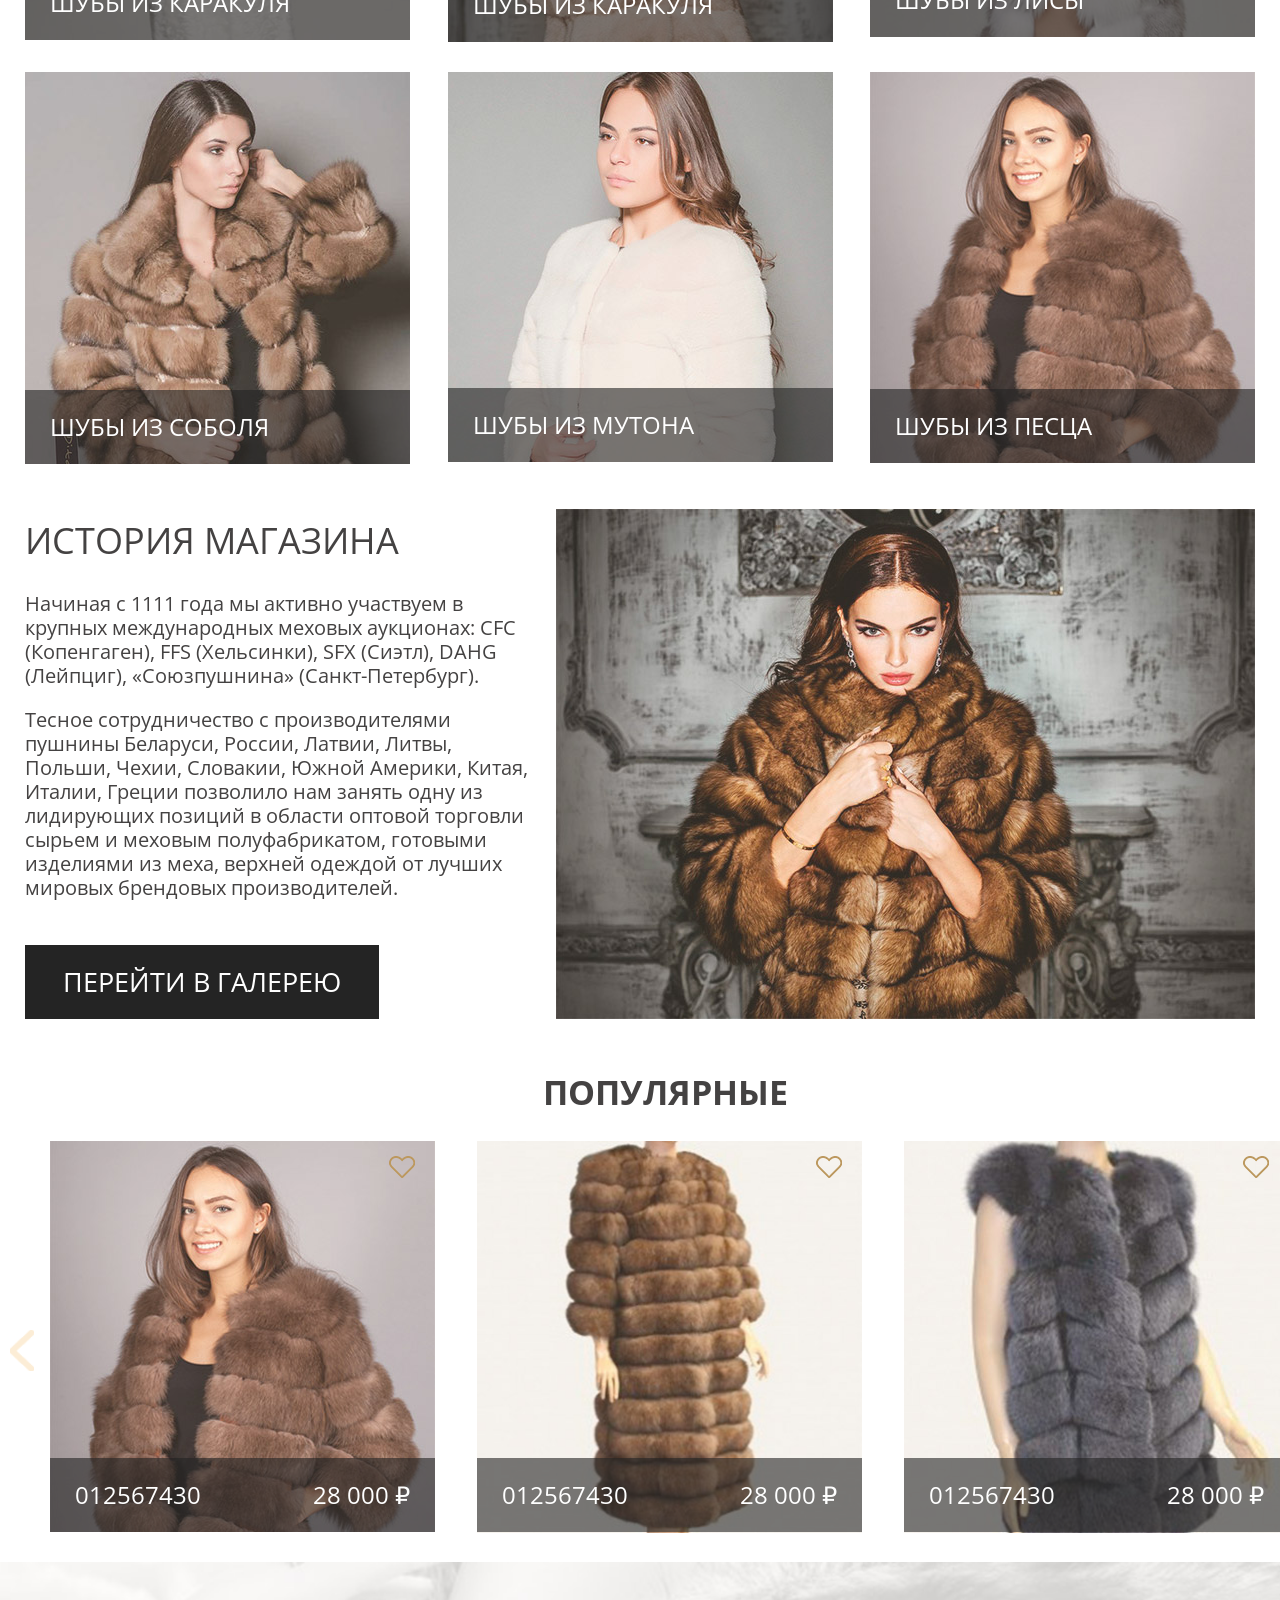
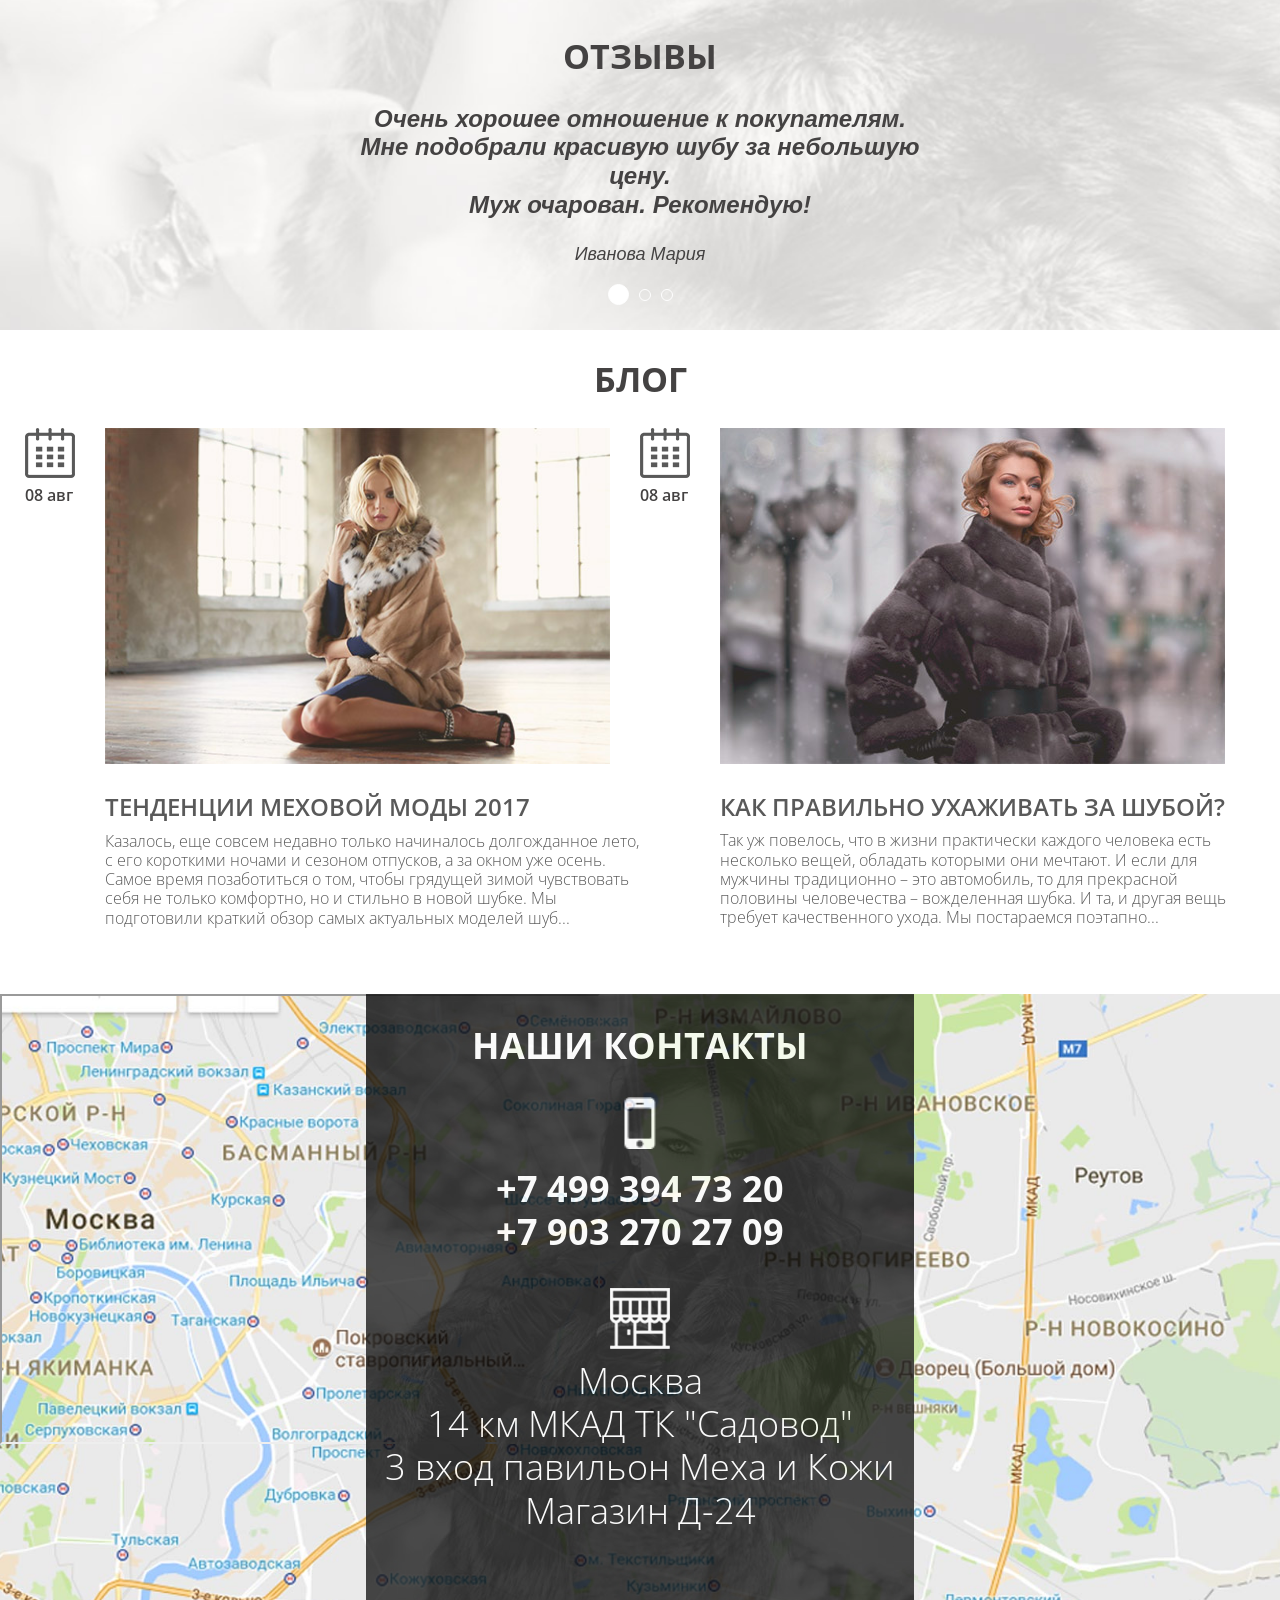
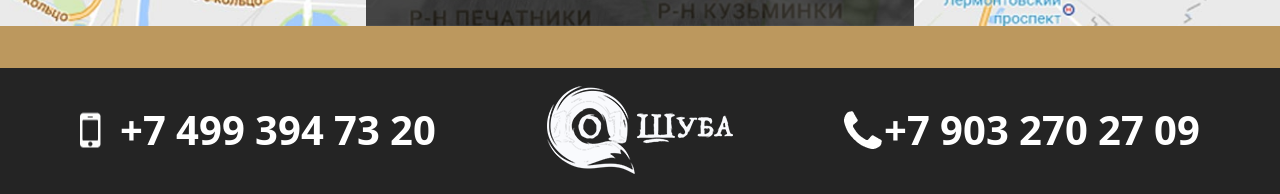
==== commit 2c105d5b: "Tablet version" ====
--- a/index.html
+++ b/index.html
@@ -20,7 +20,7 @@
         </div>
       </div>
     </div>
-    <nav class="menu">
+    <nav class="menu menu--opened">
       <button class="menu__btn"><span class="visually-hidden">Закрыть/Открыть</span></button>
       <ul class="menu__list">
         <li class="menu__item"><a href="#" class="menu__link menu__link--active">О Нас</a></li>
@@ -85,7 +85,7 @@
             <p class="catalog__text catalog__text--hover">Перейти в галерею</p>
           </div>
           <div class="catalog__img">
-            <img src="img/image-1.jpg" alt="Каталог" width="385" height="391">
+            <img src="img/image-3.jpg" alt="Каталог" width="385" height="391">
           </div>
           <p class="catalog__text catalog__text--static">шубы из лисы</p>
         </a>
@@ -96,7 +96,7 @@
             <p class="catalog__text catalog__text--hover">Перейти в галерею</p>
           </div>
           <div class="catalog__img">
-            <img src="img/image-3.jpg" alt="Каталог" width="385" height="391">
+            <img src="img/image-4.jpg" alt="Каталог" width="385" height="391">
           </div>
           <p class="catalog__text catalog__text--static">шубы из соболя</p>
         </a>
@@ -107,7 +107,7 @@
             <p class="catalog__text catalog__text--hover">Перейти в галерею</p>
           </div>
           <div class="catalog__img">
-            <img src="img/image-4.jpg" alt="Каталог" width="385" height="391">
+            <img src="img/image-5.jpg" alt="Каталог" width="385" height="391">
           </div>
           <p class="catalog__text catalog__text--static">шуБЫ ИЗ мутона</p>
         </a>
@@ -285,6 +285,7 @@
   </section>
   
   <section class="map">
+    <iframe src="https://www.google.com/maps/embed?pb=!1m16!1m12!1m3!1d143919.99960523786!2d37.57048831106498!3d55.69333420122018!2m3!1f0!2f0!3f0!3m2!1i1024!2i768!4f13.1!2m1!1z0JzQvtGB0LrQstCwIDE0INC60Lwg0JzQmtCQ0JQg0KLQmiAi0KHQsNC00L7QstC-0LQi!5e0!3m2!1sen!2suk!4v1505549810480" width="600" height="450" allowfullscreen></iframe>
     <address class="map__adress">
       <h2 class="map__title">Наши контакты</h2>
       <ul class="map__list">
@@ -311,6 +312,7 @@
     </div>
   </footer>
   
+  <script src="js/script.js"></script>
   <script src="js/jquery-3.2.1.min.js"></script>
   <script src="js/jquery.bxslider.min.js"></script>
   <script>
--- a/css/style.min.css
+++ b/css/style.min.css
@@ -1,2 +1,2 @@
 /*! normalize.css v4.1.1 | MIT License | github.com/necolas/normalize.css */
-@keyframes slideInUp{0%{transform:translate3d(0,100%,0);visibility:visible}to{transform:translate3d(0,0,0)}}@keyframes swiper-preloader-spin{to{transform:rotate(360deg)}}html{font-family:sans-serif;-ms-text-size-adjust:100%;-webkit-text-size-adjust:100%}body{margin:0;font-family:"Open Sans","Arial",sans-serif;font-size:20px;line-height:1.2;font-weight:400;color:#444242}.catalog__img img,article,aside,details,figcaption,figure,footer,header,main,menu,nav,section,summary{display:block}audio,canvas,progress,video{display:inline-block}audio:not([controls]){display:none;height:0}progress,sub,sup{vertical-align:baseline}[hidden],template{display:none}a{background-color:transparent;-webkit-text-decoration-skip:objects;text-decoration:none}a:active,a:hover{outline-width:0}abbr[title]{border-bottom:none;text-decoration:underline dotted}b,strong{font-weight:bolder}dfn{font-style:italic}h1{font-size:2em;margin:.67em 0}mark{background-color:#ff0;color:#000}small{font-size:80%}sub,sup{font-size:75%;line-height:0;position:relative}sub{bottom:-.25em}sup{top:-.5em}img{border-style:none;max-width:100%;height:auto}svg:not(:root){overflow:hidden}code,kbd,pre,samp{font-family:monospace,monospace;font-size:1em}figure{margin:1em 40px}hr{box-sizing:content-box;height:0}button,input,select,textarea{font:inherit;margin:0}optgroup{font-weight:700}button,hr,input{overflow:visible}button,select{text-transform:none}[type=reset],[type=submit],button,html [type=button]{-webkit-appearance:button}[type=button]::-moz-focus-inner,[type=reset]::-moz-focus-inner,[type=submit]::-moz-focus-inner,button::-moz-focus-inner{border-style:none;padding:0}[type=button]:-moz-focusring,[type=reset]:-moz-focusring,[type=submit]:-moz-focusring,button:-moz-focusring{outline:1px dotted ButtonText}fieldset{border:1px solid silver;margin:0 2px;padding:.35em .625em .75em}legend{color:inherit;display:table;max-width:100%;white-space:normal}textarea{overflow:auto}[type=checkbox],[type=radio],legend{box-sizing:border-box;padding:0}[type=number]::-webkit-inner-spin-button,[type=number]::-webkit-outer-spin-button{height:auto}[type=search]{-webkit-appearance:textfield;outline-offset:-2px}[type=search]::-webkit-search-cancel-button,[type=search]::-webkit-search-decoration{-webkit-appearance:none}::-webkit-input-placeholder{color:inherit;opacity:.54}::-webkit-file-upload-button{-webkit-appearance:button;font:inherit}.reset,ul{margin:0;padding:0}.visually-hidden{position:absolute;width:1px;height:1px;margin:-1px;border:0;padding:0;clip:rect(0 0 0 0);overflow:hidden}*{box-sizing:border-box}ul{list-style-type:none}.header{width:100%;position:fixed;top:0;left:0;z-index:10}.header__bg{background-color:#242424}.header__top{width:1230px;margin:0 auto;padding:0 30px}.header__block,.header__top{display:-ms-flexbox;display:flex;-ms-flex-pack:justify;justify-content:space-between;-ms-flex-align:center;align-items:center}.header__link{padding-left:40px;margin-left:40px;color:#fff;font-size:48px;-ms-flex-wrap:600;flex-wrap:600;position:relative}.header__link:first-child::before{content:"";position:absolute}.menu{width:100%;background-color:rgba(36,36,36,.7)}.menu__btn{display:none}.menu__list{width:1230px;margin:0 auto;display:-ms-flexbox;display:flex;-ms-flex-pack:center;justify-content:center;-ms-flex-align:center;align-items:center}.menu__link{color:#fff;font-size:30px;line-height:60px;font-weight:600;text-transform:uppercase;padding:10px 25px}.menu__link--active{color:#242424;background-color:#f6cb8a}.promo{width:100%;background-image:url(../img/background-main.jpg);background-repeat:no-repeat;background-position:center top;background-size:cover}.promo__block{width:690px;margin-left:auto;padding-top:220px;padding-bottom:140px}.promo__title{font-size:40px;line-height:1.2;font-weight:600}.promo__title span{display:block;color:#d6ad70}.promo__list{margin-bottom:55px}.promo__item{font-size:24px;margin-bottom:30px;padding-left:55px;position:relative}.promo__item span{display:block;font-weight:300;font-size:18px}.promo__item::before{content:"";position:absolute;top:0;left:0;width:38px;height:29px;background-image:url(../img/icon-check.png);background-repeat:no-repeat}.promo__item:first-child{text-transform:uppercase}.promo__item:first-child::before{width:37px;height:37px;background-image:url(../img/icon-arrow.png)}.wrapper{width:1230px;margin:0 auto}.btn{display:block;font-size:27px;line-height:74px;color:#fff;text-transform:uppercase;text-align:center;width:354px;background-color:#242424}.btn:active,.btn:hover{opacity:.7}.features__list{display:-ms-flexbox;display:flex;-ms-flex-pack:justify;justify-content:space-between;-ms-flex-align:baseline;align-items:baseline;padding-top:50px;padding-bottom:50px}.features__item{font-size:24px;text-align:center;position:relative;padding-top:100px}.features__item b{display:block;font-size:30px}.features__item::before{content:"";position:absolute;top:0;left:50%;transform:translateX(-50%)}.features__item:first-child::before{width:75px;height:87px;background-image:url(../img/icon-label.png)}.features__item:nth-child(2)::before{width:85px;height:85px;background-image:url(../img/icon-approve.png)}.features__item:nth-child(3)::before{width:77px;height:77px;background-image:url(../img/icon-parking.png)}.catalog__list{display:-ms-flexbox;display:flex;-ms-flex-wrap:wrap;flex-wrap:wrap;-ms-flex-pack:justify;justify-content:space-between;-ms-flex-align:start;align-items:flex-start;-ms-flex-line-pack:start;align-content:flex-start}.catalog__item{position:relative;margin-bottom:30px}.catalog__item:hover .catalog__overlay{display:block;z-index:5}.catalog__item:hover .catalog__text--price,.catalog__item:hover .catalog__text--static{display:none}.catalog__overlay{display:none;position:absolute;top:0;left:0;width:100%;height:100%;background-color:rgba(36,36,36,.6);transition:.5s ease-in-out}.catalog__zoom{position:relative;top:90px;left:50%;transform:translateX(-50%)}.catalog__text{min-height:74px;color:#fff;font-size:24px;line-height:74px;text-transform:uppercase;position:relative;margin:0;padding:0 25px;transition:.5s ease-in-out}.catalog__text--hover{top:50%;transform:translateY(-50%);background-color:#242424;text-align:center}.catalog__text--price,.catalog__text--static{width:100%;position:absolute;bottom:0;left:0;background-color:rgba(36,36,36,.6);text-align:left}.catalog__text--price{display:-ms-flexbox;display:flex;-ms-flex-pack:justify;justify-content:space-between}.catalog__img{overflow:hidden}.catalog__like{position:absolute;top:15px;right:20px;width:26px;height:22px;background-color:transparent;border:0;background-image:url(../img/icon-like.png);background-repeat:no-repeat}.history{display:-ms-flexbox;display:flex;-ms-flex-align:end;align-items:flex-end;padding-top:15px;padding-bottom:25px}.history__block{padding-right:15px}.history__title{font-size:36px;font-weight:400;text-transform:uppercase;margin-top:0}.history__text:last-of-type{margin-bottom:45px}.title-h2{font-size:34px;text-transform:uppercase;text-align:center}.blog__item,.blog__list{display:-ms-flexbox;display:flex;-ms-flex-align:start;align-items:flex-start}.blog__list{-ms-flex-line-pack:start;align-content:flex-start;-ms-flex-pack:justify;justify-content:space-between}.blog__item{width:50%;-ms-flex-pack:end;justify-content:flex-end}.blog__date{min-width:50px;margin-right:30px;margin-top:0;font-size:16px;line-height:25px;font-weight:600;padding-top:55px;position:relative}.blog__date::before,.map__item:before{content:"";position:absolute;top:0;background-repeat:no-repeat}.blog__date::before{width:50px;height:50px;background-image:url(../img/icon-calender.png);left:0}.blog__name{color:#595959;text-transform:uppercase;font-size:24px;font-weight:600;margin-bottom:10px}.blog__text{color:#595959;margin-top:0;font-weight:300;font-size:16px}.map,.map__adress{height:632px;background-repeat:no-repeat;background-position:center;background-size:cover}.map{margin-top:50px;background-image:url(../img/map.jpg);position:relative}.map__adress{position:absolute;top:0;left:50%;transform:translateX(-50%);width:548px;color:#fff;font-style:normal;text-align:center;background-image:url(../img/contacts.jpg);opacity:.8}.map__text,.map__title{font-size:36px;line-height:1.2}.map__title{text-transform:uppercase;font-weight:700}.map__text{font-weight:300}.map__link,.map__text span{display:block}.map__link{color:#fff;font-weight:700;font-size:36px}.map__item{position:relative;padding-top:70px}.map__item:before{left:50%;transform:translateX(-50%);background-size:cover}.map__item:first-child::before{width:31px;height:52px;background-image:url(../img/icon-mobile.png)}.map__item:nth-child(2)::before{top:35px;width:60px;height:61px;background-image:url(../img/icon-home.png)}.footer{width:100%;padding-top:60px;padding-bottom:20px;background-color:#242424;background-image:linear-gradient(to bottom,#bc985e,#bc985e 42px,#242424 42px,#242424)}.footer__wrap{display:-ms-flexbox;display:flex;-ms-flex-pack:distribute;justify-content:space-around;-ms-flex-align:center;align-items:center}.footer__link{font-size:40px;font-weight:700;color:#fff;padding-left:40px;position:relative}.footer__link::before{content:"";position:absolute;top:50%;left:0;transform:translateY(-50%);background-repeat:no-repeat}.footer__link:first-of-type::before{width:21px;height:35px;background-image:url(../img/icon-mobile.png)}.footer__link:nth-of-type(2)::before{width:38px;height:38px;background-image:url(../img/icon-phone.png)}.bx-wrapper{position:relative;padding:0;*zoom:1;-ms-touch-action:pan-y;touch-action:pan-y}.bx-wrapper img{max-width:100%;display:block}.bxslider{margin:0;padding:0}ul.bxslider{list-style:none}.bx-viewport{-webkit-transform:translatez(0)}.bx-wrapper{width:620px;margin-left:auto;margin-right:auto;margin-bottom:30px}.bx-wrapper .bx-controls-auto,.bx-wrapper .bx-pager{position:absolute;bottom:-30px;width:100%}.bx-wrapper .bx-loading{min-height:50px;background:url(images/bx_loader.gif) center center no-repeat #fff;height:100%;width:100%;position:absolute;top:0;left:0;z-index:2000}.bx-wrapper .bx-pager{text-align:center;font-size:.85em;font-family:Arial;font-weight:700;color:#666}.bx-wrapper .bx-pager.bx-default-pager a{background:#666;text-indent:-9999px;display:block;margin:0 5px;outline:0}.bx-wrapper .bx-pager.bx-default-pager a.active,.bx-wrapper .bx-pager.bx-default-pager a:focus,.bx-wrapper .bx-pager.bx-default-pager a:hover{background:#000}.bx-wrapper .bx-pager-item{display:inline-block;*zoom:1;*display:inline;font-size:0;line-height:0}.bx-wrapper .bx-controls-auto .bx-controls-auto-item{display:inline-block;vertical-align:bottom;*zoom:1;*display:inline}.bx-wrapper .bx-prev{left:10px;background:url(images/controls.png) no-repeat 0 -32px}.bx-wrapper .bx-prev:focus,.bx-wrapper .bx-prev:hover{background-position:0 0}.bx-wrapper .bx-next{right:10px;background:url(images/controls.png) no-repeat -43px -32px}.bx-wrapper .bx-next:focus,.bx-wrapper .bx-next:hover{background-position:-43px 0}.bx-wrapper .bx-controls-direction a{position:absolute;top:50%;margin-top:-16px;outline:0;width:32px;height:32px;text-indent:-9999px;z-index:9999}.bx-wrapper .bx-controls-direction a.disabled{display:none}.bx-wrapper .bx-controls-auto{text-align:center}.bx-wrapper .bx-controls-auto .bx-start{display:block;text-indent:-9999px;width:10px;height:11px;outline:0;background:url(images/controls.png) -86px -11px no-repeat;margin:0 3px}.bx-wrapper .bx-controls-auto .bx-start.active,.bx-wrapper .bx-controls-auto .bx-start:focus,.bx-wrapper .bx-controls-auto .bx-start:hover{background-position:-86px 0}.bx-wrapper .bx-controls-auto .bx-stop{display:block;text-indent:-9999px;width:9px;height:11px;outline:0;background:url(images/controls.png) -86px -44px no-repeat;margin:0 3px}.bx-wrapper .bx-controls-auto .bx-stop.active,.bx-wrapper .bx-controls-auto .bx-stop:focus,.bx-wrapper .bx-controls-auto .bx-stop:hover{background-position:-86px -33px}.bx-wrapper .bx-controls.bx-has-controls-auto.bx-has-pager .bx-pager{text-align:left;width:80%}.bx-wrapper .bx-controls.bx-has-controls-auto.bx-has-pager .bx-controls-auto{right:0;width:35px}.bx-wrapper .bx-caption{position:absolute;bottom:0;left:0;background:#666;background:rgba(80,80,80,.75);width:100%}.bx-wrapper .bx-caption span{color:#fff;font-family:Arial;display:block;font-size:.85em;padding:10px}.bx-wrapper .bx-pager{padding-top:0}.bx-wrapper .bx-pager.bx-default-pager a{width:12px;height:12px;background-color:transparent;border:1px solid #fff;border-radius:50%}.bx-wrapper .bx-pager.bx-default-pager a.active{width:21px;height:21px;background-color:#fff}.bx-wrapper .bx-pager.bx-default-pager a:focus,.bx-wrapper .bx-pager.bx-default-pager a:hover{background-color:#fff}.bx-wrapper .bx-pager-item{vertical-align:middle}.review{width:100%;padding-top:45px;padding-bottom:25px;background-image:url(../img/slide.jpg);background-repeat:no-repeat;background-size:cover}.review__slide{width:620px}.review__author,.review__text{font-style:italic;text-align:center}.review__text{line-height:1.2;font-weight:600;max-width:620px;margin-top:0;font-size:24px}.review__author{font-size:18px;margin-bottom:10px}.swiper-container{margin-left:auto;margin-right:auto;position:relative;overflow:hidden;z-index:1}.swiper-container-no-flexbox .swiper-slide{float:left}.swiper-container-vertical>.swiper-wrapper{-ms-flex-direction:column;flex-direction:column}.swiper-slide,.swiper-wrapper{width:100%;height:100%;position:relative}.swiper-wrapper{z-index:1;display:-ms-flexbox;display:flex;transition-property:transform;box-sizing:content-box}.swiper-container-android .swiper-slide,.swiper-wrapper{transform:translate3d(0,0,0)}.swiper-container-multirow>.swiper-wrapper{-webkit-box-lines:multiple;-moz-box-lines:multiple;-ms-flex-wrap:wrap;flex-wrap:wrap}.swiper-container-free-mode>.swiper-wrapper{transition-timing-function:ease-out;margin:0 auto}.swiper-slide{-webkit-flex-shrink:0;-ms-flex:0 0 auto;-ms-flex-negative:0;flex-shrink:0}.swiper-container-autoheight,.swiper-container-autoheight .swiper-slide{height:auto}.swiper-container-autoheight .swiper-wrapper{-ms-flex-align:start;align-items:flex-start;transition-property:transform,height}.swiper-container .swiper-notification{position:absolute;left:0;top:0;pointer-events:none;opacity:0;z-index:-1000}.swiper-wp8-horizontal{-ms-touch-action:pan-y;touch-action:pan-y}.swiper-wp8-vertical{-ms-touch-action:pan-x;touch-action:pan-x}.swiper-button-next,.swiper-button-prev{position:absolute;top:50%;width:27px;height:44px;margin-top:-22px;z-index:10;cursor:pointer;background-size:27px 44px;background-position:center;background-repeat:no-repeat}.swiper-button-next.swiper-button-disabled,.swiper-button-prev.swiper-button-disabled{opacity:.35;cursor:auto;pointer-events:none}.swiper-button-prev,.swiper-container-rtl .swiper-button-next{background-image:url("data:image/svg+xml;charset=utf-8,%3Csvg%20xmlns%3D'http%3A%2F%2Fwww.w3.org%2F2000%2Fsvg'%20viewBox%3D'0%200%2027%2044'%3E%3Cpath%20d%3D'M0%2C22L22%2C0l2.1%2C2.1L4.2%2C22l19.9%2C19.9L22%2C44L0%2C22L0%2C22L0%2C22z'%20fill%3D'%23007aff'%2F%3E%3C%2Fsvg%3E");left:10px;right:auto}.swiper-button-prev.swiper-button-black,.swiper-container-rtl .swiper-button-next.swiper-button-black{background-image:url("data:image/svg+xml;charset=utf-8,%3Csvg%20xmlns%3D'http%3A%2F%2Fwww.w3.org%2F2000%2Fsvg'%20viewBox%3D'0%200%2027%2044'%3E%3Cpath%20d%3D'M0%2C22L22%2C0l2.1%2C2.1L4.2%2C22l19.9%2C19.9L22%2C44L0%2C22L0%2C22L0%2C22z'%20fill%3D'%23000000'%2F%3E%3C%2Fsvg%3E")}.swiper-button-prev.swiper-button-white,.swiper-container-rtl .swiper-button-next.swiper-button-white{background-image:url("data:image/svg+xml;charset=utf-8,%3Csvg%20xmlns%3D'http%3A%2F%2Fwww.w3.org%2F2000%2Fsvg'%20viewBox%3D'0%200%2027%2044'%3E%3Cpath%20d%3D'M0%2C22L22%2C0l2.1%2C2.1L4.2%2C22l19.9%2C19.9L22%2C44L0%2C22L0%2C22L0%2C22z'%20fill%3D'%23ffffff'%2F%3E%3C%2Fsvg%3E")}.swiper-button-next,.swiper-container-rtl .swiper-button-prev{background-image:url("data:image/svg+xml;charset=utf-8,%3Csvg%20xmlns%3D'http%3A%2F%2Fwww.w3.org%2F2000%2Fsvg'%20viewBox%3D'0%200%2027%2044'%3E%3Cpath%20d%3D'M27%2C22L27%2C22L5%2C44l-2.1-2.1L22.8%2C22L2.9%2C2.1L5%2C0L27%2C22L27%2C22z'%20fill%3D'%23007aff'%2F%3E%3C%2Fsvg%3E");right:10px;left:auto}.swiper-button-next.swiper-button-black,.swiper-container-rtl .swiper-button-prev.swiper-button-black{background-image:url("data:image/svg+xml;charset=utf-8,%3Csvg%20xmlns%3D'http%3A%2F%2Fwww.w3.org%2F2000%2Fsvg'%20viewBox%3D'0%200%2027%2044'%3E%3Cpath%20d%3D'M27%2C22L27%2C22L5%2C44l-2.1-2.1L22.8%2C22L2.9%2C2.1L5%2C0L27%2C22L27%2C22z'%20fill%3D'%23000000'%2F%3E%3C%2Fsvg%3E")}.swiper-button-next.swiper-button-white,.swiper-container-rtl .swiper-button-prev.swiper-button-white{background-image:url("data:image/svg+xml;charset=utf-8,%3Csvg%20xmlns%3D'http%3A%2F%2Fwww.w3.org%2F2000%2Fsvg'%20viewBox%3D'0%200%2027%2044'%3E%3Cpath%20d%3D'M27%2C22L27%2C22L5%2C44l-2.1-2.1L22.8%2C22L2.9%2C2.1L5%2C0L27%2C22L27%2C22z'%20fill%3D'%23ffffff'%2F%3E%3C%2Fsvg%3E")}.swiper-pagination{position:absolute;text-align:center;transition:300ms;transform:translate3d(0,0,0);z-index:10}.swiper-pagination.swiper-pagination-hidden{opacity:0}.swiper-container-horizontal>.swiper-pagination-bullets,.swiper-pagination-custom,.swiper-pagination-fraction{bottom:10px;left:0;width:100%}.swiper-pagination-bullet{width:8px;height:8px;display:inline-block;border-radius:100%;background:#000;opacity:.2}button.swiper-pagination-bullet{border:0;margin:0;padding:0;box-shadow:none;-moz-appearance:none;-ms-appearance:none;-webkit-appearance:none;appearance:none}.swiper-pagination-clickable .swiper-pagination-bullet{cursor:pointer}.swiper-pagination-white .swiper-pagination-bullet,.swiper-pagination-white .swiper-pagination-bullet-active{background:#fff}.swiper-pagination-bullet-active{opacity:1;background:#007aff}.swiper-pagination-black .swiper-pagination-bullet-active{background:#000}.swiper-container-vertical>.swiper-pagination-bullets{right:10px;top:50%;transform:translate3d(0,-50%,0)}.swiper-container-vertical>.swiper-pagination-bullets .swiper-pagination-bullet{margin:5px 0;display:block}.swiper-container-horizontal>.swiper-pagination-bullets .swiper-pagination-bullet{margin:0 5px}.swiper-pagination-progress{background:rgba(0,0,0,.25);position:absolute}.swiper-pagination-progress .swiper-pagination-progressbar{background:#007aff;position:absolute;left:0;top:0;width:100%;height:100%;transform:scale(0);transform-origin:left top}.swiper-container-rtl .swiper-pagination-progress .swiper-pagination-progressbar{transform-origin:right top}.swiper-container-horizontal>.swiper-pagination-progress{width:100%;height:4px;left:0;top:0}.swiper-container-vertical>.swiper-pagination-progress{width:4px;height:100%;left:0;top:0}.swiper-pagination-progress.swiper-pagination-white{background:rgba(255,255,255,.5)}.swiper-pagination-progress.swiper-pagination-white .swiper-pagination-progressbar{background:#fff}.swiper-pagination-progress.swiper-pagination-black .swiper-pagination-progressbar{background:#000}.swiper-container-3d{-o-perspective:1200px;perspective:1200px}.swiper-container-3d .swiper-cube-shadow,.swiper-container-3d .swiper-slide,.swiper-container-3d .swiper-slide-shadow-bottom,.swiper-container-3d .swiper-slide-shadow-left,.swiper-container-3d .swiper-slide-shadow-right,.swiper-container-3d .swiper-slide-shadow-top,.swiper-container-3d .swiper-wrapper{transform-style:preserve-3d}.swiper-container-3d .swiper-slide-shadow-bottom,.swiper-container-3d .swiper-slide-shadow-left,.swiper-container-3d .swiper-slide-shadow-right,.swiper-container-3d .swiper-slide-shadow-top{position:absolute;left:0;top:0;width:100%;height:100%;pointer-events:none;z-index:10}.swiper-container-3d .swiper-slide-shadow-left{background-image:linear-gradient(to left,rgba(0,0,0,.5),transparent)}.swiper-container-3d .swiper-slide-shadow-right{background-image:linear-gradient(to right,rgba(0,0,0,.5),transparent)}.swiper-container-3d .swiper-slide-shadow-top{background-image:linear-gradient(to top,rgba(0,0,0,.5),transparent)}.swiper-container-3d .swiper-slide-shadow-bottom{background-image:linear-gradient(to bottom,rgba(0,0,0,.5),transparent)}.swiper-container-coverflow .swiper-wrapper,.swiper-container-flip .swiper-wrapper{-ms-perspective:1200px}.swiper-container-cube,.swiper-container-flip{overflow:visible}.swiper-container-cube .swiper-slide,.swiper-container-flip .swiper-slide{pointer-events:none;-webkit-backface-visibility:hidden;backface-visibility:hidden;z-index:1}.swiper-container-cube .swiper-slide .swiper-slide,.swiper-container-flip .swiper-slide .swiper-slide{pointer-events:none}.swiper-container-cube .swiper-slide-active .swiper-slide-active,.swiper-container-flip .swiper-slide-active,.swiper-container-flip .swiper-slide-active .swiper-slide-active{pointer-events:auto}.swiper-container-cube .swiper-slide-shadow-bottom,.swiper-container-cube .swiper-slide-shadow-left,.swiper-container-cube .swiper-slide-shadow-right,.swiper-container-cube .swiper-slide-shadow-top,.swiper-container-flip .swiper-slide-shadow-bottom,.swiper-container-flip .swiper-slide-shadow-left,.swiper-container-flip .swiper-slide-shadow-right,.swiper-container-flip .swiper-slide-shadow-top{z-index:0;-webkit-backface-visibility:hidden;backface-visibility:hidden}.swiper-container-cube .swiper-slide{visibility:hidden;transform-origin:0 0;width:100%;height:100%}.swiper-container-cube.swiper-container-rtl .swiper-slide{transform-origin:100% 0}.swiper-container-cube .swiper-slide-active,.swiper-container-cube .swiper-slide-next,.swiper-container-cube .swiper-slide-next+.swiper-slide,.swiper-container-cube .swiper-slide-prev{pointer-events:auto;visibility:visible}.swiper-container-cube .swiper-cube-shadow{position:absolute;left:0;bottom:0;width:100%;height:100%;background:#000;opacity:.6;filter:blur(50px);z-index:0}.swiper-container-fade.swiper-container-free-mode .swiper-slide{transition-timing-function:ease-out}.swiper-container-fade .swiper-slide{pointer-events:none;transition-property:opacity}.swiper-container-fade .swiper-slide .swiper-slide{pointer-events:none}.swiper-container-fade .swiper-slide-active,.swiper-container-fade .swiper-slide-active .swiper-slide-active{pointer-events:auto}.swiper-zoom-container{width:100%;height:100%;display:-ms-flexbox;display:flex;-ms-flex-pack:center;justify-content:center;-ms-flex-align:center;align-items:center;text-align:center}.swiper-zoom-container>canvas,.swiper-zoom-container>img,.swiper-zoom-container>svg{max-width:100%;max-height:100%;object-fit:contain}.swiper-scrollbar{border-radius:10px;position:relative;-ms-touch-action:none;background:rgba(0,0,0,.1)}.swiper-container-horizontal>.swiper-scrollbar{position:absolute;left:1%;bottom:3px;z-index:50;height:5px;width:98%}.swiper-container-vertical>.swiper-scrollbar{position:absolute;right:3px;top:1%;z-index:50;width:5px;height:98%}.swiper-scrollbar-drag{height:100%;width:100%;position:relative;background:rgba(0,0,0,.5);border-radius:10px;left:0;top:0}.swiper-scrollbar-cursor-drag{cursor:move}.swiper-lazy-preloader{width:42px;height:42px;position:absolute;left:50%;top:50%;margin-left:-21px;margin-top:-21px;z-index:10;transform-origin:50%;animation:swiper-preloader-spin 1s steps(12,end) infinite}.swiper-lazy-preloader:after{display:block;content:"";width:100%;height:100%;background-image:url("data:image/svg+xml;charset=utf-8,%3Csvg%20viewBox%3D'0%200%20120%20120'%20xmlns%3D'http%3A%2F%2Fwww.w3.org%2F2000%2Fsvg'%20xmlns%3Axlink%3D'http%3A%2F%2Fwww.w3.org%2F1999%2Fxlink'%3E%3Cdefs%3E%3Cline%20id%3D'l'%20x1%3D'60'%20x2%3D'60'%20y1%3D'7'%20y2%3D'27'%20stroke%3D'%236c6c6c'%20stroke-width%3D'11'%20stroke-linecap%3D'round'%2F%3E%3C%2Fdefs%3E%3Cg%3E%3Cuse%20xlink%3Ahref%3D'%23l'%20opacity%3D'.27'%2F%3E%3Cuse%20xlink%3Ahref%3D'%23l'%20opacity%3D'.27'%20transform%3D'rotate(30%2060%2C60)'%2F%3E%3Cuse%20xlink%3Ahref%3D'%23l'%20opacity%3D'.27'%20transform%3D'rotate(60%2060%2C60)'%2F%3E%3Cuse%20xlink%3Ahref%3D'%23l'%20opacity%3D'.27'%20transform%3D'rotate(90%2060%2C60)'%2F%3E%3Cuse%20xlink%3Ahref%3D'%23l'%20opacity%3D'.27'%20transform%3D'rotate(120%2060%2C60)'%2F%3E%3Cuse%20xlink%3Ahref%3D'%23l'%20opacity%3D'.27'%20transform%3D'rotate(150%2060%2C60)'%2F%3E%3Cuse%20xlink%3Ahref%3D'%23l'%20opacity%3D'.37'%20transform%3D'rotate(180%2060%2C60)'%2F%3E%3Cuse%20xlink%3Ahref%3D'%23l'%20opacity%3D'.46'%20transform%3D'rotate(210%2060%2C60)'%2F%3E%3Cuse%20xlink%3Ahref%3D'%23l'%20opacity%3D'.56'%20transform%3D'rotate(240%2060%2C60)'%2F%3E%3Cuse%20xlink%3Ahref%3D'%23l'%20opacity%3D'.66'%20transform%3D'rotate(270%2060%2C60)'%2F%3E%3Cuse%20xlink%3Ahref%3D'%23l'%20opacity%3D'.75'%20transform%3D'rotate(300%2060%2C60)'%2F%3E%3Cuse%20xlink%3Ahref%3D'%23l'%20opacity%3D'.85'%20transform%3D'rotate(330%2060%2C60)'%2F%3E%3C%2Fg%3E%3C%2Fsvg%3E");background-position:50%;background-size:100%;background-repeat:no-repeat}.swiper-lazy-preloader-white:after{background-image:url("data:image/svg+xml;charset=utf-8,%3Csvg%20viewBox%3D'0%200%20120%20120'%20xmlns%3D'http%3A%2F%2Fwww.w3.org%2F2000%2Fsvg'%20xmlns%3Axlink%3D'http%3A%2F%2Fwww.w3.org%2F1999%2Fxlink'%3E%3Cdefs%3E%3Cline%20id%3D'l'%20x1%3D'60'%20x2%3D'60'%20y1%3D'7'%20y2%3D'27'%20stroke%3D'%23fff'%20stroke-width%3D'11'%20stroke-linecap%3D'round'%2F%3E%3C%2Fdefs%3E%3Cg%3E%3Cuse%20xlink%3Ahref%3D'%23l'%20opacity%3D'.27'%2F%3E%3Cuse%20xlink%3Ahref%3D'%23l'%20opacity%3D'.27'%20transform%3D'rotate(30%2060%2C60)'%2F%3E%3Cuse%20xlink%3Ahref%3D'%23l'%20opacity%3D'.27'%20transform%3D'rotate(60%2060%2C60)'%2F%3E%3Cuse%20xlink%3Ahref%3D'%23l'%20opacity%3D'.27'%20transform%3D'rotate(90%2060%2C60)'%2F%3E%3Cuse%20xlink%3Ahref%3D'%23l'%20opacity%3D'.27'%20transform%3D'rotate(120%2060%2C60)'%2F%3E%3Cuse%20xlink%3Ahref%3D'%23l'%20opacity%3D'.27'%20transform%3D'rotate(150%2060%2C60)'%2F%3E%3Cuse%20xlink%3Ahref%3D'%23l'%20opacity%3D'.37'%20transform%3D'rotate(180%2060%2C60)'%2F%3E%3Cuse%20xlink%3Ahref%3D'%23l'%20opacity%3D'.46'%20transform%3D'rotate(210%2060%2C60)'%2F%3E%3Cuse%20xlink%3Ahref%3D'%23l'%20opacity%3D'.56'%20transform%3D'rotate(240%2060%2C60)'%2F%3E%3Cuse%20xlink%3Ahref%3D'%23l'%20opacity%3D'.66'%20transform%3D'rotate(270%2060%2C60)'%2F%3E%3Cuse%20xlink%3Ahref%3D'%23l'%20opacity%3D'.75'%20transform%3D'rotate(300%2060%2C60)'%2F%3E%3Cuse%20xlink%3Ahref%3D'%23l'%20opacity%3D'.85'%20transform%3D'rotate(330%2060%2C60)'%2F%3E%3C%2Fg%3E%3C%2Fsvg%3E")}+@keyframes slideInUp{0%{transform:translate3d(0,100%,0);visibility:visible}to{transform:translate3d(0,0,0)}}@keyframes swiper-preloader-spin{to{transform:rotate(360deg)}}html{font-family:sans-serif;-ms-text-size-adjust:100%;-webkit-text-size-adjust:100%}body{margin:0;font-family:"Open Sans","Arial",sans-serif;font-size:20px;line-height:1.2;font-weight:400;color:#444242}.catalog__img img,article,aside,details,figcaption,figure,footer,header,main,menu,nav,section,summary{display:block}audio,canvas,progress,video{display:inline-block}audio:not([controls]){display:none;height:0}progress,sub,sup{vertical-align:baseline}[hidden],template{display:none}a{background-color:transparent;-webkit-text-decoration-skip:objects;text-decoration:none}a:active,a:hover{outline-width:0}abbr[title]{border-bottom:none;text-decoration:underline dotted}b,strong{font-weight:bolder}dfn{font-style:italic}h1{font-size:2em;margin:.67em 0}mark{background-color:#ff0;color:#000}small{font-size:80%}sub,sup{font-size:75%;line-height:0;position:relative}sub{bottom:-.25em}sup{top:-.5em}img{border-style:none;max-width:100%;height:auto}svg:not(:root){overflow:hidden}code,kbd,pre,samp{font-family:monospace,monospace;font-size:1em}figure{margin:1em 40px}hr{box-sizing:content-box;height:0}button,input,select,textarea{font:inherit;margin:0}optgroup{font-weight:700}button,hr,input{overflow:visible}button,select{text-transform:none}[type=reset],[type=submit],button,html [type=button]{-webkit-appearance:button}[type=button]::-moz-focus-inner,[type=reset]::-moz-focus-inner,[type=submit]::-moz-focus-inner,button::-moz-focus-inner{border-style:none;padding:0}[type=button]:-moz-focusring,[type=reset]:-moz-focusring,[type=submit]:-moz-focusring,button:-moz-focusring{outline:1px dotted ButtonText}fieldset{border:1px solid silver;margin:0 2px;padding:.35em .625em .75em}legend{color:inherit;display:table;max-width:100%;white-space:normal}textarea{overflow:auto}[type=checkbox],[type=radio],legend{box-sizing:border-box;padding:0}[type=number]::-webkit-inner-spin-button,[type=number]::-webkit-outer-spin-button{height:auto}[type=search]{-webkit-appearance:textfield;outline-offset:-2px}[type=search]::-webkit-search-cancel-button,[type=search]::-webkit-search-decoration{-webkit-appearance:none}::-webkit-input-placeholder{color:inherit;opacity:.54}::-webkit-file-upload-button{-webkit-appearance:button;font:inherit}.reset,ul{margin:0;padding:0}.visually-hidden{position:absolute;width:1px;height:1px;margin:-1px;border:0;padding:0;clip:rect(0 0 0 0);overflow:hidden}*{box-sizing:border-box}ul{list-style-type:none}.header{width:100%;position:fixed;top:0;left:0;z-index:10}.header__bg{background-color:#242424}.header__top{width:1230px;margin:0 auto;padding:0 30px}.header__block,.header__top{display:-ms-flexbox;display:flex;-ms-flex-pack:justify;justify-content:space-between;-ms-flex-align:center;align-items:center}.header__link{padding-left:40px;margin-left:40px;color:#fff;font-size:48px;-ms-flex-wrap:600;flex-wrap:600;position:relative}.header__link:first-child::before{content:"";position:absolute}.menu{width:100%;background-color:rgba(36,36,36,.7)}.menu__btn{display:none}.menu__list{width:1230px;margin:0 auto;display:-ms-flexbox;display:flex;-ms-flex-pack:center;justify-content:center;-ms-flex-align:center;align-items:center}.menu__link{color:#fff;font-size:30px;line-height:60px;font-weight:600;text-transform:uppercase;padding:10px 25px}.menu__link--active{color:#242424;background-color:#f6cb8a}.promo{width:100%;background-image:url(../img/background-main.jpg);background-repeat:no-repeat;background-position:center top;background-size:cover}.promo__block{width:690px;margin-left:auto;padding-top:220px;padding-bottom:140px}.promo__title{font-size:40px;line-height:1.2;font-weight:600}.promo__title span{display:block;color:#d6ad70}.promo__list{margin-bottom:55px}.promo__item{font-size:24px;margin-bottom:30px;padding-left:55px;position:relative}.promo__item span{display:block;font-weight:300;font-size:18px}.promo__item::before{content:"";position:absolute;top:0;left:0;width:38px;height:29px;background-image:url(../img/icon-check.png);background-repeat:no-repeat}.promo__item:first-child{text-transform:uppercase}.promo__item:first-child::before{width:37px;height:37px;background-image:url(../img/icon-arrow.png)}.wrapper{width:1230px;margin:0 auto}.btn{display:block;font-size:27px;line-height:74px;color:#fff;text-transform:uppercase;text-align:center;width:354px;background-color:#242424}.btn:active,.btn:hover{opacity:.7}.features__list{display:-ms-flexbox;display:flex;-ms-flex-pack:justify;justify-content:space-between;-ms-flex-align:baseline;align-items:baseline;padding-top:50px;padding-bottom:50px}.features__item{font-size:24px;text-align:center;position:relative;padding-top:100px}.features__item b{display:block;font-size:30px}.features__item::before{content:"";position:absolute;top:0;left:50%;transform:translateX(-50%)}.features__item:first-child::before{width:75px;height:87px;background-image:url(../img/icon-label.png)}.features__item:nth-child(2)::before{width:85px;height:85px;background-image:url(../img/icon-approve.png)}.features__item:nth-child(3)::before{width:77px;height:77px;background-image:url(../img/icon-parking.png)}.catalog__list{display:-ms-flexbox;display:flex;-ms-flex-wrap:wrap;flex-wrap:wrap;-ms-flex-pack:justify;justify-content:space-between;-ms-flex-align:start;align-items:flex-start;-ms-flex-line-pack:start;align-content:flex-start}.catalog__item{position:relative;margin-bottom:30px}.catalog__item:hover .catalog__overlay{display:block;z-index:5}.catalog__item:hover .catalog__text--price,.catalog__item:hover .catalog__text--static{display:none}.catalog__overlay{display:none;position:absolute;top:0;left:0;width:100%;height:100%;background-color:rgba(36,36,36,.6);transition:.5s ease-in-out}.catalog__zoom{position:relative;top:90px;left:50%;transform:translateX(-50%)}.catalog__text{min-height:74px;color:#fff;font-size:24px;line-height:74px;text-transform:uppercase;position:relative;margin:0;padding:0 25px;transition:.5s ease-in-out}.catalog__text--hover{top:50%;transform:translateY(-50%);background-color:#242424;text-align:center}.catalog__text--price,.catalog__text--static{width:100%;position:absolute;bottom:0;left:0;background-color:rgba(36,36,36,.6);text-align:left}.catalog__text--price{display:-ms-flexbox;display:flex;-ms-flex-pack:justify;justify-content:space-between}.catalog__img{overflow:hidden}.catalog__like{position:absolute;top:15px;right:20px;width:26px;height:22px;background-color:transparent;border:0;background-image:url(../img/icon-like.png);background-repeat:no-repeat}.catalog__wrap{width:1330px;margin:0 auto}.history{display:-ms-flexbox;display:flex;-ms-flex-align:end;align-items:flex-end;padding-top:15px;padding-bottom:25px}.history__block{padding-right:15px}.history__title{font-size:36px;font-weight:400;text-transform:uppercase;margin-top:0}.history__text:last-of-type{margin-bottom:45px}.title-h2{font-size:34px;text-transform:uppercase;text-align:center}.blog__item,.blog__list{display:-ms-flexbox;display:flex;-ms-flex-align:start;align-items:flex-start}.blog__list{-ms-flex-line-pack:start;align-content:flex-start;-ms-flex-pack:justify;justify-content:space-between}.blog__item{width:50%;-ms-flex-pack:end;justify-content:flex-end}.blog__date{min-width:50px;margin-right:30px;margin-top:0;font-size:16px;line-height:25px;font-weight:600;padding-top:55px;position:relative}.blog__date::before,.map__item:before{content:"";position:absolute;top:0;background-repeat:no-repeat}.blog__date::before{width:50px;height:50px;background-image:url(../img/icon-calender.png);left:0}.blog__name{color:#595959;text-transform:uppercase;font-size:24px;font-weight:600;margin-bottom:10px}.blog__text{color:#595959;margin-top:0;font-weight:300;font-size:16px}.map,.map__adress{height:632px;background-repeat:no-repeat;background-position:center;background-size:cover}.map{margin-top:50px;background-image:url(../img/map.jpg);position:relative}.map__adress{position:absolute;top:0;left:50%;transform:translateX(-50%);width:548px;color:#fff;font-style:normal;text-align:center;background-image:url(../img/contacts.jpg);opacity:.8}.map__text,.map__title{font-size:36px;line-height:1.2}.map__title{text-transform:uppercase;font-weight:700}.map__text{font-weight:300}.map__link,.map__text span{display:block}.map__link{color:#fff;font-weight:700;font-size:36px}.map__item{position:relative;padding-top:70px}.map__item:before{left:50%;transform:translateX(-50%);background-size:cover}.map__item:first-child::before{width:31px;height:52px;background-image:url(../img/icon-mobile.png)}.map__item:nth-child(2)::before{top:35px;width:60px;height:61px;background-image:url(../img/icon-home.png)}.footer{width:100%;padding-top:60px;padding-bottom:20px;background-color:#242424;background-image:linear-gradient(to bottom,#bc985e,#bc985e 42px,#242424 42px,#242424)}.footer__wrap{display:-ms-flexbox;display:flex;-ms-flex-pack:distribute;justify-content:space-around;-ms-flex-align:center;align-items:center}.footer__link{font-size:40px;font-weight:700;color:#fff;padding-left:40px;position:relative}.footer__link::before{content:"";position:absolute;top:50%;left:0;transform:translateY(-50%);background-repeat:no-repeat}.footer__link:first-of-type::before{width:21px;height:35px;background-image:url(../img/icon-mobile.png)}.footer__link:nth-of-type(2)::before{width:38px;height:38px;background-image:url(../img/icon-phone.png)}.bx-wrapper{position:relative;padding:0;*zoom:1;-ms-touch-action:pan-y;touch-action:pan-y}.bx-wrapper img{max-width:100%;display:block}.bxslider{margin:0;padding:0}ul.bxslider{list-style:none}.bx-viewport{-webkit-transform:translatez(0)}.bx-wrapper{width:620px;margin-left:auto;margin-right:auto;margin-bottom:30px}.bx-wrapper .bx-controls-auto,.bx-wrapper .bx-pager{position:absolute;bottom:-30px;width:100%}.bx-wrapper .bx-loading{min-height:50px;background:url(images/bx_loader.gif) center center no-repeat #fff;height:100%;width:100%;position:absolute;top:0;left:0;z-index:2000}.bx-wrapper .bx-pager{text-align:center;font-size:.85em;font-family:Arial;font-weight:700;color:#666}.bx-wrapper .bx-pager.bx-default-pager a{background:#666;text-indent:-9999px;display:block;margin:0 5px;outline:0}.bx-wrapper .bx-pager.bx-default-pager a.active,.bx-wrapper .bx-pager.bx-default-pager a:focus,.bx-wrapper .bx-pager.bx-default-pager a:hover{background:#000}.bx-wrapper .bx-pager-item{display:inline-block;*zoom:1;*display:inline;font-size:0;line-height:0}.bx-wrapper .bx-controls-auto .bx-controls-auto-item{display:inline-block;vertical-align:bottom;*zoom:1;*display:inline}.bx-wrapper .bx-prev{left:10px;background:url(images/controls.png) no-repeat 0 -32px}.bx-wrapper .bx-prev:focus,.bx-wrapper .bx-prev:hover{background-position:0 0}.bx-wrapper .bx-next{right:10px;background:url(images/controls.png) no-repeat -43px -32px}.bx-wrapper .bx-next:focus,.bx-wrapper .bx-next:hover{background-position:-43px 0}.bx-wrapper .bx-controls-direction a{position:absolute;top:50%;margin-top:-16px;outline:0;width:32px;height:32px;text-indent:-9999px;z-index:9999}.bx-wrapper .bx-controls-direction a.disabled{display:none}.bx-wrapper .bx-controls-auto{text-align:center}.bx-wrapper .bx-controls-auto .bx-start{display:block;text-indent:-9999px;width:10px;height:11px;outline:0;background:url(images/controls.png) -86px -11px no-repeat;margin:0 3px}.bx-wrapper .bx-controls-auto .bx-start.active,.bx-wrapper .bx-controls-auto .bx-start:focus,.bx-wrapper .bx-controls-auto .bx-start:hover{background-position:-86px 0}.bx-wrapper .bx-controls-auto .bx-stop{display:block;text-indent:-9999px;width:9px;height:11px;outline:0;background:url(images/controls.png) -86px -44px no-repeat;margin:0 3px}.bx-wrapper .bx-controls-auto .bx-stop.active,.bx-wrapper .bx-controls-auto .bx-stop:focus,.bx-wrapper .bx-controls-auto .bx-stop:hover{background-position:-86px -33px}.bx-wrapper .bx-controls.bx-has-controls-auto.bx-has-pager .bx-pager{text-align:left;width:80%}.bx-wrapper .bx-controls.bx-has-controls-auto.bx-has-pager .bx-controls-auto{right:0;width:35px}.bx-wrapper .bx-caption{position:absolute;bottom:0;left:0;background:#666;background:rgba(80,80,80,.75);width:100%}.bx-wrapper .bx-caption span{color:#fff;font-family:Arial;display:block;font-size:.85em;padding:10px}.bx-wrapper .bx-pager{padding-top:0}.bx-wrapper .bx-pager.bx-default-pager a{width:12px;height:12px;background-color:transparent;border:1px solid #fff;border-radius:50%}.bx-wrapper .bx-pager.bx-default-pager a.active{width:21px;height:21px;background-color:#fff}.bx-wrapper .bx-pager.bx-default-pager a:focus,.bx-wrapper .bx-pager.bx-default-pager a:hover{background-color:#fff}.bx-wrapper .bx-pager-item{vertical-align:middle}.review{width:100%;padding-top:45px;padding-bottom:25px;background-image:url(../img/slide.jpg);background-repeat:no-repeat;background-size:cover}.review__slide{width:620px}.review__author,.review__text{font-style:italic;text-align:center}.review__text{line-height:1.2;font-weight:600;max-width:620px;margin-top:0;font-size:24px}.review__author{font-size:18px;margin-bottom:10px}.swiper-container{margin-left:auto;margin-right:auto;position:relative;overflow:hidden;z-index:1}.swiper-container-no-flexbox .swiper-slide{float:left}.swiper-container-vertical>.swiper-wrapper{-ms-flex-direction:column;flex-direction:column}.swiper-wrapper{position:relative;width:100%;height:100%;z-index:1;display:-ms-flexbox;display:flex;transition-property:transform;box-sizing:content-box}.swiper-container-android .swiper-slide,.swiper-wrapper{transform:translate3d(0,0,0)}.swiper-container-multirow>.swiper-wrapper{-webkit-box-lines:multiple;-moz-box-lines:multiple;-ms-flex-wrap:wrap;flex-wrap:wrap}.swiper-container-free-mode>.swiper-wrapper{transition-timing-function:ease-out;margin:0 auto}.swiper-slide{-webkit-flex-shrink:0;-ms-flex:0 0 auto;-ms-flex-negative:0;flex-shrink:0;position:relative}.swiper-container-autoheight,.swiper-container-autoheight .swiper-slide{height:auto}.swiper-container-autoheight .swiper-wrapper{-ms-flex-align:start;align-items:flex-start;transition-property:transform,height}.swiper-container .swiper-notification{position:absolute;left:0;top:0;pointer-events:none;opacity:0;z-index:-1000}.swiper-wp8-horizontal{-ms-touch-action:pan-y;touch-action:pan-y}.swiper-wp8-vertical{-ms-touch-action:pan-x;touch-action:pan-x}.swiper-button-next,.swiper-button-prev{position:absolute;top:50%;width:24px;height:41px;margin-top:-22px;z-index:10;cursor:pointer;background-size:27px 44px;background-position:center;background-repeat:no-repeat}.swiper-button-next.swiper-button-disabled,.swiper-button-prev.swiper-button-disabled{opacity:.35;cursor:auto;pointer-events:none}.swiper-button-prev,.swiper-container-rtl .swiper-button-next{background-image:url(../img/icon-arrow-next.png);transform:rotate(180deg);left:10px;right:auto}.swiper-button-prev.swiper-button-black,.swiper-container-rtl .swiper-button-next.swiper-button-black{background-image:url("data:image/svg+xml;charset=utf-8,%3Csvg%20xmlns%3D'http%3A%2F%2Fwww.w3.org%2F2000%2Fsvg'%20viewBox%3D'0%200%2027%2044'%3E%3Cpath%20d%3D'M0%2C22L22%2C0l2.1%2C2.1L4.2%2C22l19.9%2C19.9L22%2C44L0%2C22L0%2C22L0%2C22z'%20fill%3D'%23000000'%2F%3E%3C%2Fsvg%3E")}.swiper-button-prev.swiper-button-white,.swiper-container-rtl .swiper-button-next.swiper-button-white{background-image:url("data:image/svg+xml;charset=utf-8,%3Csvg%20xmlns%3D'http%3A%2F%2Fwww.w3.org%2F2000%2Fsvg'%20viewBox%3D'0%200%2027%2044'%3E%3Cpath%20d%3D'M0%2C22L22%2C0l2.1%2C2.1L4.2%2C22l19.9%2C19.9L22%2C44L0%2C22L0%2C22L0%2C22z'%20fill%3D'%23ffffff'%2F%3E%3C%2Fsvg%3E")}.swiper-button-next,.swiper-container-rtl .swiper-button-prev{background-image:url(../img/icon-arrow-next.png);right:10px;left:auto}.swiper-button-next.swiper-button-black,.swiper-container-rtl .swiper-button-prev.swiper-button-black{background-image:url("data:image/svg+xml;charset=utf-8,%3Csvg%20xmlns%3D'http%3A%2F%2Fwww.w3.org%2F2000%2Fsvg'%20viewBox%3D'0%200%2027%2044'%3E%3Cpath%20d%3D'M27%2C22L27%2C22L5%2C44l-2.1-2.1L22.8%2C22L2.9%2C2.1L5%2C0L27%2C22L27%2C22z'%20fill%3D'%23000000'%2F%3E%3C%2Fsvg%3E")}.swiper-button-next.swiper-button-white,.swiper-container-rtl .swiper-button-prev.swiper-button-white{background-image:url("data:image/svg+xml;charset=utf-8,%3Csvg%20xmlns%3D'http%3A%2F%2Fwww.w3.org%2F2000%2Fsvg'%20viewBox%3D'0%200%2027%2044'%3E%3Cpath%20d%3D'M27%2C22L27%2C22L5%2C44l-2.1-2.1L22.8%2C22L2.9%2C2.1L5%2C0L27%2C22L27%2C22z'%20fill%3D'%23ffffff'%2F%3E%3C%2Fsvg%3E")}.swiper-pagination{position:absolute;text-align:center;transition:300ms;transform:translate3d(0,0,0);z-index:10}.swiper-pagination.swiper-pagination-hidden{opacity:0}.swiper-container-horizontal>.swiper-pagination-bullets,.swiper-pagination-custom,.swiper-pagination-fraction{bottom:10px;left:0;width:100%}.swiper-pagination-bullet{width:8px;height:8px;display:inline-block;border-radius:100%;background:#000;opacity:.2}button.swiper-pagination-bullet{border:0;margin:0;padding:0;box-shadow:none;-moz-appearance:none;-ms-appearance:none;-webkit-appearance:none;appearance:none}.swiper-pagination-clickable .swiper-pagination-bullet{cursor:pointer}.swiper-pagination-white .swiper-pagination-bullet,.swiper-pagination-white .swiper-pagination-bullet-active{background:#fff}.swiper-pagination-bullet-active{opacity:1;background:#007aff}.swiper-pagination-black .swiper-pagination-bullet-active{background:#000}.swiper-container-vertical>.swiper-pagination-bullets{right:10px;top:50%;transform:translate3d(0,-50%,0)}.swiper-container-vertical>.swiper-pagination-bullets .swiper-pagination-bullet{margin:5px 0;display:block}.swiper-container-horizontal>.swiper-pagination-bullets .swiper-pagination-bullet{margin:0 5px}.swiper-pagination-progress{background:rgba(0,0,0,.25);position:absolute}.swiper-pagination-progress .swiper-pagination-progressbar{background:#007aff;position:absolute;left:0;top:0;width:100%;height:100%;transform:scale(0);transform-origin:left top}.swiper-container-rtl .swiper-pagination-progress .swiper-pagination-progressbar{transform-origin:right top}.swiper-container-horizontal>.swiper-pagination-progress{width:100%;height:4px;left:0;top:0}.swiper-container-vertical>.swiper-pagination-progress{width:4px;height:100%;left:0;top:0}.swiper-pagination-progress.swiper-pagination-white{background:rgba(255,255,255,.5)}.swiper-pagination-progress.swiper-pagination-white .swiper-pagination-progressbar{background:#fff}.swiper-pagination-progress.swiper-pagination-black .swiper-pagination-progressbar{background:#000}.swiper-container-3d{-o-perspective:1200px;perspective:1200px}.swiper-container-3d .swiper-cube-shadow,.swiper-container-3d .swiper-slide,.swiper-container-3d .swiper-slide-shadow-bottom,.swiper-container-3d .swiper-slide-shadow-left,.swiper-container-3d .swiper-slide-shadow-right,.swiper-container-3d .swiper-slide-shadow-top,.swiper-container-3d .swiper-wrapper{transform-style:preserve-3d}.swiper-container-3d .swiper-slide-shadow-bottom,.swiper-container-3d .swiper-slide-shadow-left,.swiper-container-3d .swiper-slide-shadow-right,.swiper-container-3d .swiper-slide-shadow-top{position:absolute;left:0;top:0;width:100%;height:100%;pointer-events:none;z-index:10}.swiper-container-3d .swiper-slide-shadow-left{background-image:linear-gradient(to left,rgba(0,0,0,.5),transparent)}.swiper-container-3d .swiper-slide-shadow-right{background-image:linear-gradient(to right,rgba(0,0,0,.5),transparent)}.swiper-container-3d .swiper-slide-shadow-top{background-image:linear-gradient(to top,rgba(0,0,0,.5),transparent)}.swiper-container-3d .swiper-slide-shadow-bottom{background-image:linear-gradient(to bottom,rgba(0,0,0,.5),transparent)}.swiper-container-coverflow .swiper-wrapper,.swiper-container-flip .swiper-wrapper{-ms-perspective:1200px}.swiper-container-cube,.swiper-container-flip{overflow:visible}.swiper-container-cube .swiper-slide,.swiper-container-flip .swiper-slide{pointer-events:none;-webkit-backface-visibility:hidden;backface-visibility:hidden;z-index:1}.swiper-container-cube .swiper-slide .swiper-slide,.swiper-container-flip .swiper-slide .swiper-slide{pointer-events:none}.swiper-container-cube .swiper-slide-active .swiper-slide-active,.swiper-container-flip .swiper-slide-active,.swiper-container-flip .swiper-slide-active .swiper-slide-active{pointer-events:auto}.swiper-container-cube .swiper-slide-shadow-bottom,.swiper-container-cube .swiper-slide-shadow-left,.swiper-container-cube .swiper-slide-shadow-right,.swiper-container-cube .swiper-slide-shadow-top,.swiper-container-flip .swiper-slide-shadow-bottom,.swiper-container-flip .swiper-slide-shadow-left,.swiper-container-flip .swiper-slide-shadow-right,.swiper-container-flip .swiper-slide-shadow-top{z-index:0;-webkit-backface-visibility:hidden;backface-visibility:hidden}.swiper-container-cube .swiper-slide{visibility:hidden;transform-origin:0 0;width:100%;height:100%}.swiper-container-cube.swiper-container-rtl .swiper-slide{transform-origin:100% 0}.swiper-container-cube .swiper-slide-active,.swiper-container-cube .swiper-slide-next,.swiper-container-cube .swiper-slide-next+.swiper-slide,.swiper-container-cube .swiper-slide-prev{pointer-events:auto;visibility:visible}.swiper-container-cube .swiper-cube-shadow{position:absolute;left:0;bottom:0;width:100%;height:100%;background:#000;opacity:.6;filter:blur(50px);z-index:0}.swiper-container-fade.swiper-container-free-mode .swiper-slide{transition-timing-function:ease-out}.swiper-container-fade .swiper-slide{pointer-events:none;transition-property:opacity}.swiper-container-fade .swiper-slide .swiper-slide{pointer-events:none}.swiper-container-fade .swiper-slide-active,.swiper-container-fade .swiper-slide-active .swiper-slide-active{pointer-events:auto}.swiper-zoom-container{width:100%;height:100%;display:-ms-flexbox;display:flex;-ms-flex-pack:center;justify-content:center;-ms-flex-align:center;align-items:center;text-align:center}.swiper-zoom-container>canvas,.swiper-zoom-container>img,.swiper-zoom-container>svg{max-width:100%;max-height:100%;object-fit:contain}.swiper-scrollbar{border-radius:10px;position:relative;-ms-touch-action:none;background:rgba(0,0,0,.1)}.swiper-container-horizontal>.swiper-scrollbar{position:absolute;left:1%;bottom:3px;z-index:50;height:5px;width:98%}.swiper-container-vertical>.swiper-scrollbar{position:absolute;right:3px;top:1%;z-index:50;width:5px;height:98%}.swiper-scrollbar-drag{height:100%;width:100%;position:relative;background:rgba(0,0,0,.5);border-radius:10px;left:0;top:0}.swiper-scrollbar-cursor-drag{cursor:move}.swiper-lazy-preloader{width:42px;height:42px;position:absolute;left:50%;top:50%;margin-left:-21px;margin-top:-21px;z-index:10;transform-origin:50%;animation:swiper-preloader-spin 1s steps(12,end) infinite}.swiper-lazy-preloader:after{display:block;content:"";width:100%;height:100%;background-image:url("data:image/svg+xml;charset=utf-8,%3Csvg%20viewBox%3D'0%200%20120%20120'%20xmlns%3D'http%3A%2F%2Fwww.w3.org%2F2000%2Fsvg'%20xmlns%3Axlink%3D'http%3A%2F%2Fwww.w3.org%2F1999%2Fxlink'%3E%3Cdefs%3E%3Cline%20id%3D'l'%20x1%3D'60'%20x2%3D'60'%20y1%3D'7'%20y2%3D'27'%20stroke%3D'%236c6c6c'%20stroke-width%3D'11'%20stroke-linecap%3D'round'%2F%3E%3C%2Fdefs%3E%3Cg%3E%3Cuse%20xlink%3Ahref%3D'%23l'%20opacity%3D'.27'%2F%3E%3Cuse%20xlink%3Ahref%3D'%23l'%20opacity%3D'.27'%20transform%3D'rotate(30%2060%2C60)'%2F%3E%3Cuse%20xlink%3Ahref%3D'%23l'%20opacity%3D'.27'%20transform%3D'rotate(60%2060%2C60)'%2F%3E%3Cuse%20xlink%3Ahref%3D'%23l'%20opacity%3D'.27'%20transform%3D'rotate(90%2060%2C60)'%2F%3E%3Cuse%20xlink%3Ahref%3D'%23l'%20opacity%3D'.27'%20transform%3D'rotate(120%2060%2C60)'%2F%3E%3Cuse%20xlink%3Ahref%3D'%23l'%20opacity%3D'.27'%20transform%3D'rotate(150%2060%2C60)'%2F%3E%3Cuse%20xlink%3Ahref%3D'%23l'%20opacity%3D'.37'%20transform%3D'rotate(180%2060%2C60)'%2F%3E%3Cuse%20xlink%3Ahref%3D'%23l'%20opacity%3D'.46'%20transform%3D'rotate(210%2060%2C60)'%2F%3E%3Cuse%20xlink%3Ahref%3D'%23l'%20opacity%3D'.56'%20transform%3D'rotate(240%2060%2C60)'%2F%3E%3Cuse%20xlink%3Ahref%3D'%23l'%20opacity%3D'.66'%20transform%3D'rotate(270%2060%2C60)'%2F%3E%3Cuse%20xlink%3Ahref%3D'%23l'%20opacity%3D'.75'%20transform%3D'rotate(300%2060%2C60)'%2F%3E%3Cuse%20xlink%3Ahref%3D'%23l'%20opacity%3D'.85'%20transform%3D'rotate(330%2060%2C60)'%2F%3E%3C%2Fg%3E%3C%2Fsvg%3E");background-position:50%;background-size:100%;background-repeat:no-repeat}.swiper-lazy-preloader-white:after{background-image:url("data:image/svg+xml;charset=utf-8,%3Csvg%20viewBox%3D'0%200%20120%20120'%20xmlns%3D'http%3A%2F%2Fwww.w3.org%2F2000%2Fsvg'%20xmlns%3Axlink%3D'http%3A%2F%2Fwww.w3.org%2F1999%2Fxlink'%3E%3Cdefs%3E%3Cline%20id%3D'l'%20x1%3D'60'%20x2%3D'60'%20y1%3D'7'%20y2%3D'27'%20stroke%3D'%23fff'%20stroke-width%3D'11'%20stroke-linecap%3D'round'%2F%3E%3C%2Fdefs%3E%3Cg%3E%3Cuse%20xlink%3Ahref%3D'%23l'%20opacity%3D'.27'%2F%3E%3Cuse%20xlink%3Ahref%3D'%23l'%20opacity%3D'.27'%20transform%3D'rotate(30%2060%2C60)'%2F%3E%3Cuse%20xlink%3Ahref%3D'%23l'%20opacity%3D'.27'%20transform%3D'rotate(60%2060%2C60)'%2F%3E%3Cuse%20xlink%3Ahref%3D'%23l'%20opacity%3D'.27'%20transform%3D'rotate(90%2060%2C60)'%2F%3E%3Cuse%20xlink%3Ahref%3D'%23l'%20opacity%3D'.27'%20transform%3D'rotate(120%2060%2C60)'%2F%3E%3Cuse%20xlink%3Ahref%3D'%23l'%20opacity%3D'.27'%20transform%3D'rotate(150%2060%2C60)'%2F%3E%3Cuse%20xlink%3Ahref%3D'%23l'%20opacity%3D'.37'%20transform%3D'rotate(180%2060%2C60)'%2F%3E%3Cuse%20xlink%3Ahref%3D'%23l'%20opacity%3D'.46'%20transform%3D'rotate(210%2060%2C60)'%2F%3E%3Cuse%20xlink%3Ahref%3D'%23l'%20opacity%3D'.56'%20transform%3D'rotate(240%2060%2C60)'%2F%3E%3Cuse%20xlink%3Ahref%3D'%23l'%20opacity%3D'.66'%20transform%3D'rotate(270%2060%2C60)'%2F%3E%3Cuse%20xlink%3Ahref%3D'%23l'%20opacity%3D'.75'%20transform%3D'rotate(300%2060%2C60)'%2F%3E%3Cuse%20xlink%3Ahref%3D'%23l'%20opacity%3D'.85'%20transform%3D'rotate(330%2060%2C60)'%2F%3E%3C%2Fg%3E%3C%2Fsvg%3E")}.swiper-slide{width:385px;height:391px}.swiper-container{padding-left:50px;padding-right:50px}
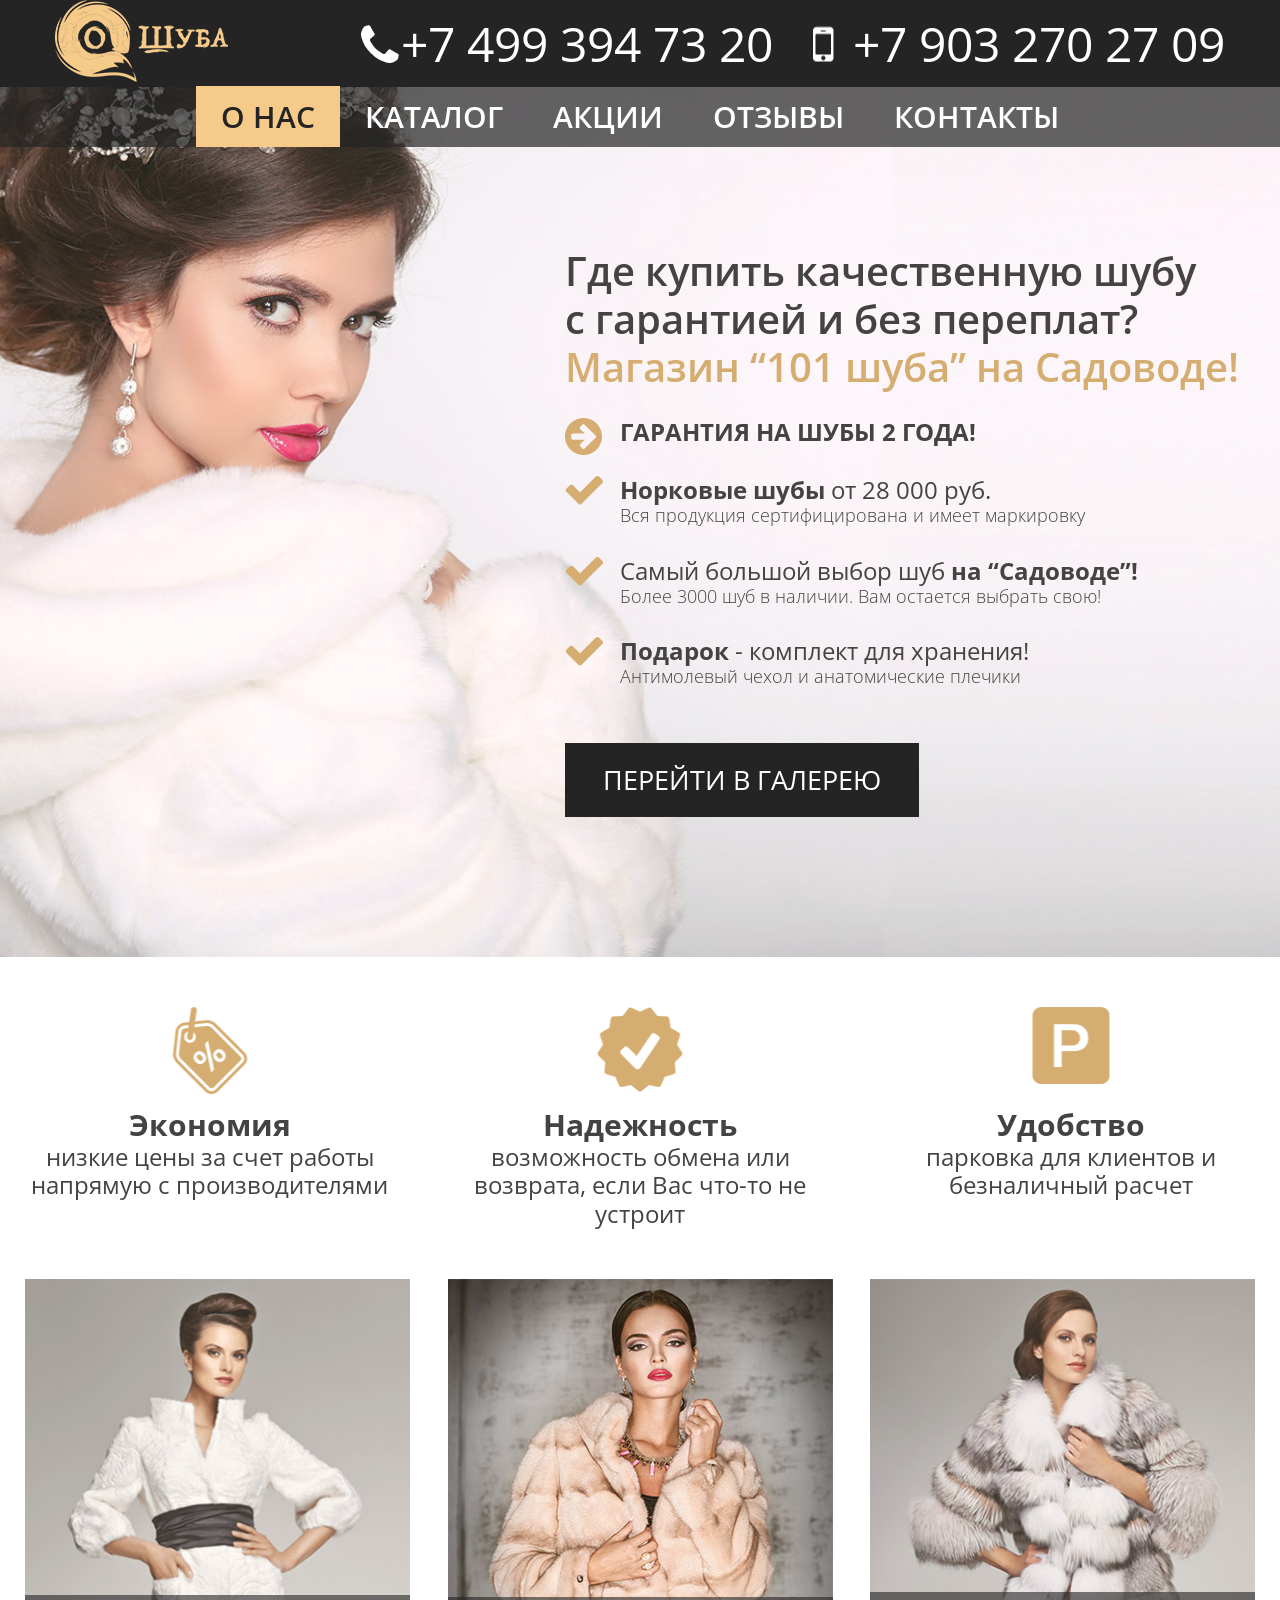
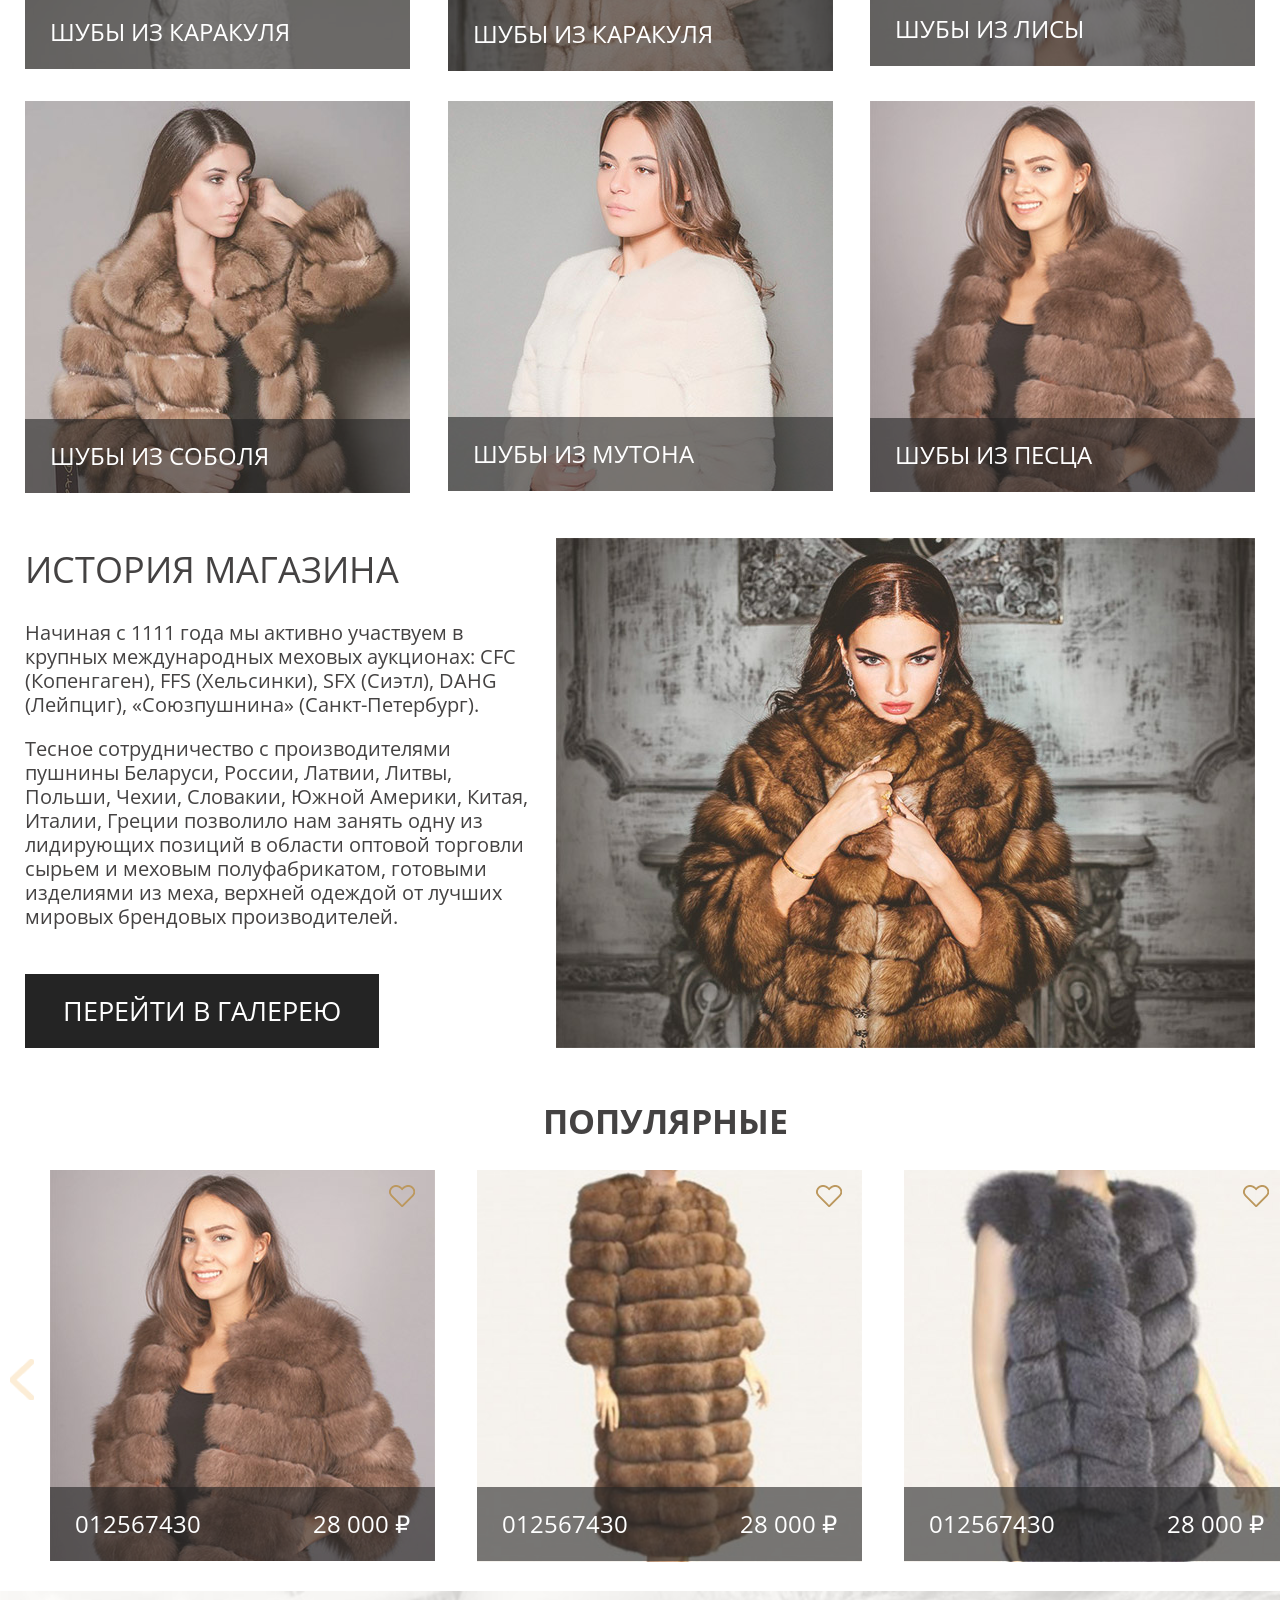
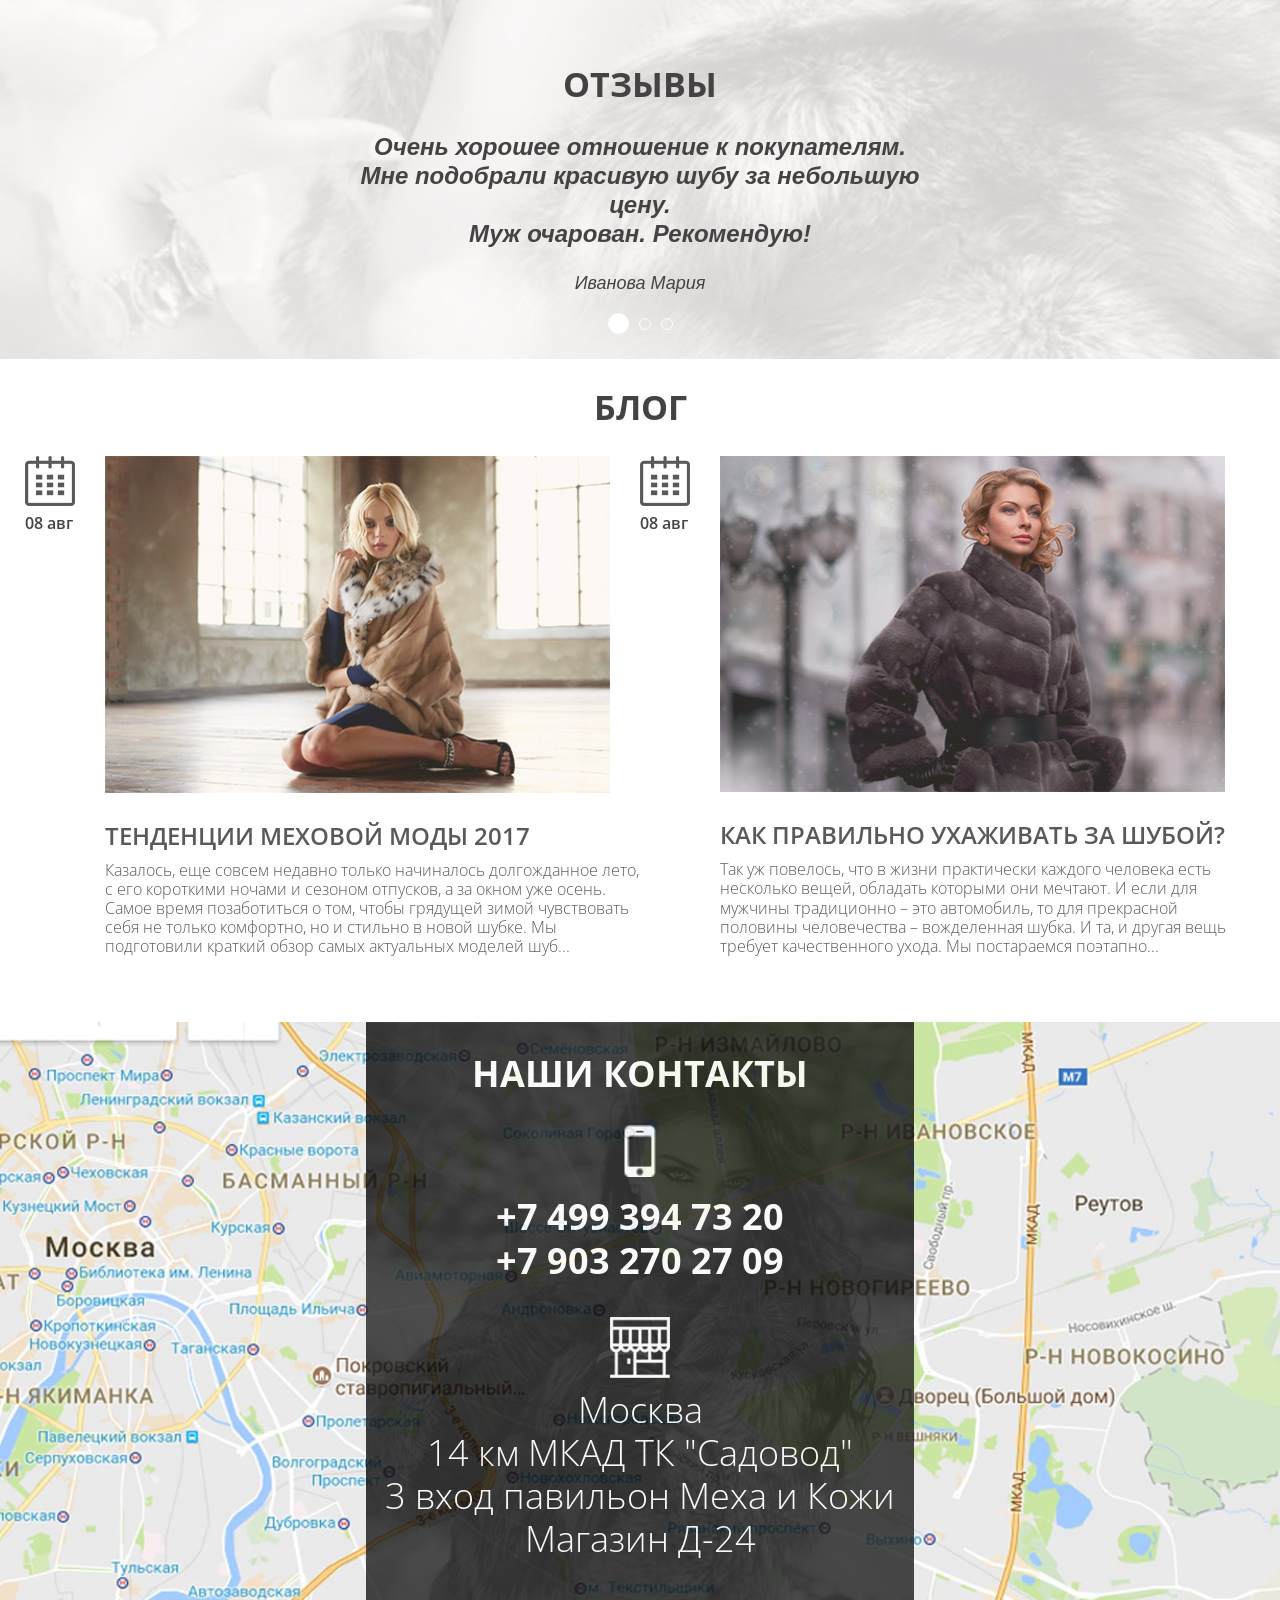
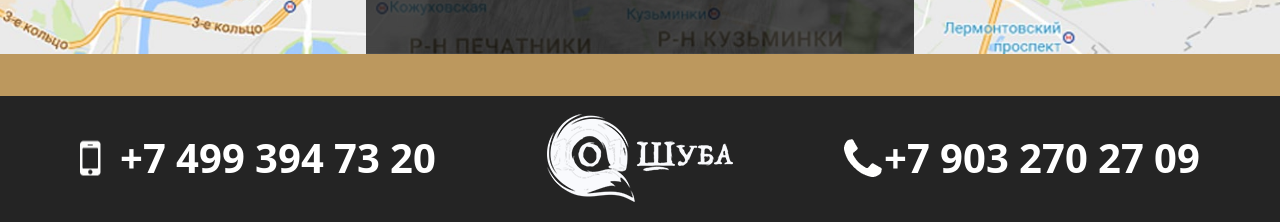
==== commit a89e5b6e: "Sliders" ====
--- a/index.html
+++ b/index.html
@@ -20,7 +20,7 @@
         </div>
       </div>
     </div>
-    <nav class="menu menu--opened">
+    <nav class="menu menu--closed">
       <button class="menu__btn"><span class="visually-hidden">Закрыть/Открыть</span></button>
       <ul class="menu__list">
         <li class="menu__item"><a href="#" class="menu__link menu__link--active">О Нас</a></li>
--- a/css/style.min.css
+++ b/css/style.min.css
@@ -1,2 +1,2 @@
 /*! normalize.css v4.1.1 | MIT License | github.com/necolas/normalize.css */
-@keyframes slideInUp{0%{transform:translate3d(0,100%,0);visibility:visible}to{transform:translate3d(0,0,0)}}@keyframes swiper-preloader-spin{to{transform:rotate(360deg)}}html{font-family:sans-serif;-ms-text-size-adjust:100%;-webkit-text-size-adjust:100%}body{margin:0;font-family:"Open Sans","Arial",sans-serif;font-size:20px;line-height:1.2;font-weight:400;color:#444242}.catalog__img img,article,aside,details,figcaption,figure,footer,header,main,menu,nav,section,summary{display:block}audio,canvas,progress,video{display:inline-block}audio:not([controls]){display:none;height:0}progress,sub,sup{vertical-align:baseline}[hidden],template{display:none}a{background-color:transparent;-webkit-text-decoration-skip:objects;text-decoration:none}a:active,a:hover{outline-width:0}abbr[title]{border-bottom:none;text-decoration:underline dotted}b,strong{font-weight:bolder}dfn{font-style:italic}h1{font-size:2em;margin:.67em 0}mark{background-color:#ff0;color:#000}small{font-size:80%}sub,sup{font-size:75%;line-height:0;position:relative}sub{bottom:-.25em}sup{top:-.5em}img{border-style:none;max-width:100%;height:auto}svg:not(:root){overflow:hidden}code,kbd,pre,samp{font-family:monospace,monospace;font-size:1em}figure{margin:1em 40px}hr{box-sizing:content-box;height:0}button,input,select,textarea{font:inherit;margin:0}optgroup{font-weight:700}button,hr,input{overflow:visible}button,select{text-transform:none}[type=reset],[type=submit],button,html [type=button]{-webkit-appearance:button}[type=button]::-moz-focus-inner,[type=reset]::-moz-focus-inner,[type=submit]::-moz-focus-inner,button::-moz-focus-inner{border-style:none;padding:0}[type=button]:-moz-focusring,[type=reset]:-moz-focusring,[type=submit]:-moz-focusring,button:-moz-focusring{outline:1px dotted ButtonText}fieldset{border:1px solid silver;margin:0 2px;padding:.35em .625em .75em}legend{color:inherit;display:table;max-width:100%;white-space:normal}textarea{overflow:auto}[type=checkbox],[type=radio],legend{box-sizing:border-box;padding:0}[type=number]::-webkit-inner-spin-button,[type=number]::-webkit-outer-spin-button{height:auto}[type=search]{-webkit-appearance:textfield;outline-offset:-2px}[type=search]::-webkit-search-cancel-button,[type=search]::-webkit-search-decoration{-webkit-appearance:none}::-webkit-input-placeholder{color:inherit;opacity:.54}::-webkit-file-upload-button{-webkit-appearance:button;font:inherit}.reset,ul{margin:0;padding:0}.visually-hidden{position:absolute;width:1px;height:1px;margin:-1px;border:0;padding:0;clip:rect(0 0 0 0);overflow:hidden}*{box-sizing:border-box}ul{list-style-type:none}.header{width:100%;position:fixed;top:0;left:0;z-index:10}.header__bg{background-color:#242424}.header__top{width:1230px;margin:0 auto;padding:0 30px}.header__block,.header__top{display:-ms-flexbox;display:flex;-ms-flex-pack:justify;justify-content:space-between;-ms-flex-align:center;align-items:center}.header__link{padding-left:40px;margin-left:40px;color:#fff;font-size:48px;-ms-flex-wrap:600;flex-wrap:600;position:relative}.header__link:first-child::before{content:"";position:absolute}.menu{width:100%;background-color:rgba(36,36,36,.7)}.menu__btn{display:none}.menu__list{width:1230px;margin:0 auto;display:-ms-flexbox;display:flex;-ms-flex-pack:center;justify-content:center;-ms-flex-align:center;align-items:center}.menu__link{color:#fff;font-size:30px;line-height:60px;font-weight:600;text-transform:uppercase;padding:10px 25px}.menu__link--active{color:#242424;background-color:#f6cb8a}.promo{width:100%;background-image:url(../img/background-main.jpg);background-repeat:no-repeat;background-position:center top;background-size:cover}.promo__block{width:690px;margin-left:auto;padding-top:220px;padding-bottom:140px}.promo__title{font-size:40px;line-height:1.2;font-weight:600}.promo__title span{display:block;color:#d6ad70}.promo__list{margin-bottom:55px}.promo__item{font-size:24px;margin-bottom:30px;padding-left:55px;position:relative}.promo__item span{display:block;font-weight:300;font-size:18px}.promo__item::before{content:"";position:absolute;top:0;left:0;width:38px;height:29px;background-image:url(../img/icon-check.png);background-repeat:no-repeat}.promo__item:first-child{text-transform:uppercase}.promo__item:first-child::before{width:37px;height:37px;background-image:url(../img/icon-arrow.png)}.wrapper{width:1230px;margin:0 auto}.btn{display:block;font-size:27px;line-height:74px;color:#fff;text-transform:uppercase;text-align:center;width:354px;background-color:#242424}.btn:active,.btn:hover{opacity:.7}.features__list{display:-ms-flexbox;display:flex;-ms-flex-pack:justify;justify-content:space-between;-ms-flex-align:baseline;align-items:baseline;padding-top:50px;padding-bottom:50px}.features__item{font-size:24px;text-align:center;position:relative;padding-top:100px}.features__item b{display:block;font-size:30px}.features__item::before{content:"";position:absolute;top:0;left:50%;transform:translateX(-50%)}.features__item:first-child::before{width:75px;height:87px;background-image:url(../img/icon-label.png)}.features__item:nth-child(2)::before{width:85px;height:85px;background-image:url(../img/icon-approve.png)}.features__item:nth-child(3)::before{width:77px;height:77px;background-image:url(../img/icon-parking.png)}.catalog__list{display:-ms-flexbox;display:flex;-ms-flex-wrap:wrap;flex-wrap:wrap;-ms-flex-pack:justify;justify-content:space-between;-ms-flex-align:start;align-items:flex-start;-ms-flex-line-pack:start;align-content:flex-start}.catalog__item{position:relative;margin-bottom:30px}.catalog__item:hover .catalog__overlay{display:block;z-index:5}.catalog__item:hover .catalog__text--price,.catalog__item:hover .catalog__text--static{display:none}.catalog__overlay{display:none;position:absolute;top:0;left:0;width:100%;height:100%;background-color:rgba(36,36,36,.6);transition:.5s ease-in-out}.catalog__zoom{position:relative;top:90px;left:50%;transform:translateX(-50%)}.catalog__text{min-height:74px;color:#fff;font-size:24px;line-height:74px;text-transform:uppercase;position:relative;margin:0;padding:0 25px;transition:.5s ease-in-out}.catalog__text--hover{top:50%;transform:translateY(-50%);background-color:#242424;text-align:center}.catalog__text--price,.catalog__text--static{width:100%;position:absolute;bottom:0;left:0;background-color:rgba(36,36,36,.6);text-align:left}.catalog__text--price{display:-ms-flexbox;display:flex;-ms-flex-pack:justify;justify-content:space-between}.catalog__img{overflow:hidden}.catalog__like{position:absolute;top:15px;right:20px;width:26px;height:22px;background-color:transparent;border:0;background-image:url(../img/icon-like.png);background-repeat:no-repeat}.catalog__wrap{width:1330px;margin:0 auto}.history{display:-ms-flexbox;display:flex;-ms-flex-align:end;align-items:flex-end;padding-top:15px;padding-bottom:25px}.history__block{padding-right:15px}.history__title{font-size:36px;font-weight:400;text-transform:uppercase;margin-top:0}.history__text:last-of-type{margin-bottom:45px}.title-h2{font-size:34px;text-transform:uppercase;text-align:center}.blog__item,.blog__list{display:-ms-flexbox;display:flex;-ms-flex-align:start;align-items:flex-start}.blog__list{-ms-flex-line-pack:start;align-content:flex-start;-ms-flex-pack:justify;justify-content:space-between}.blog__item{width:50%;-ms-flex-pack:end;justify-content:flex-end}.blog__date{min-width:50px;margin-right:30px;margin-top:0;font-size:16px;line-height:25px;font-weight:600;padding-top:55px;position:relative}.blog__date::before,.map__item:before{content:"";position:absolute;top:0;background-repeat:no-repeat}.blog__date::before{width:50px;height:50px;background-image:url(../img/icon-calender.png);left:0}.blog__name{color:#595959;text-transform:uppercase;font-size:24px;font-weight:600;margin-bottom:10px}.blog__text{color:#595959;margin-top:0;font-weight:300;font-size:16px}.map,.map__adress{height:632px;background-repeat:no-repeat;background-position:center;background-size:cover}.map{margin-top:50px;background-image:url(../img/map.jpg);position:relative}.map__adress{position:absolute;top:0;left:50%;transform:translateX(-50%);width:548px;color:#fff;font-style:normal;text-align:center;background-image:url(../img/contacts.jpg);opacity:.8}.map__text,.map__title{font-size:36px;line-height:1.2}.map__title{text-transform:uppercase;font-weight:700}.map__text{font-weight:300}.map__link,.map__text span{display:block}.map__link{color:#fff;font-weight:700;font-size:36px}.map__item{position:relative;padding-top:70px}.map__item:before{left:50%;transform:translateX(-50%);background-size:cover}.map__item:first-child::before{width:31px;height:52px;background-image:url(../img/icon-mobile.png)}.map__item:nth-child(2)::before{top:35px;width:60px;height:61px;background-image:url(../img/icon-home.png)}.footer{width:100%;padding-top:60px;padding-bottom:20px;background-color:#242424;background-image:linear-gradient(to bottom,#bc985e,#bc985e 42px,#242424 42px,#242424)}.footer__wrap{display:-ms-flexbox;display:flex;-ms-flex-pack:distribute;justify-content:space-around;-ms-flex-align:center;align-items:center}.footer__link{font-size:40px;font-weight:700;color:#fff;padding-left:40px;position:relative}.footer__link::before{content:"";position:absolute;top:50%;left:0;transform:translateY(-50%);background-repeat:no-repeat}.footer__link:first-of-type::before{width:21px;height:35px;background-image:url(../img/icon-mobile.png)}.footer__link:nth-of-type(2)::before{width:38px;height:38px;background-image:url(../img/icon-phone.png)}.bx-wrapper{position:relative;padding:0;*zoom:1;-ms-touch-action:pan-y;touch-action:pan-y}.bx-wrapper img{max-width:100%;display:block}.bxslider{margin:0;padding:0}ul.bxslider{list-style:none}.bx-viewport{-webkit-transform:translatez(0)}.bx-wrapper{width:620px;margin-left:auto;margin-right:auto;margin-bottom:30px}.bx-wrapper .bx-controls-auto,.bx-wrapper .bx-pager{position:absolute;bottom:-30px;width:100%}.bx-wrapper .bx-loading{min-height:50px;background:url(images/bx_loader.gif) center center no-repeat #fff;height:100%;width:100%;position:absolute;top:0;left:0;z-index:2000}.bx-wrapper .bx-pager{text-align:center;font-size:.85em;font-family:Arial;font-weight:700;color:#666}.bx-wrapper .bx-pager.bx-default-pager a{background:#666;text-indent:-9999px;display:block;margin:0 5px;outline:0}.bx-wrapper .bx-pager.bx-default-pager a.active,.bx-wrapper .bx-pager.bx-default-pager a:focus,.bx-wrapper .bx-pager.bx-default-pager a:hover{background:#000}.bx-wrapper .bx-pager-item{display:inline-block;*zoom:1;*display:inline;font-size:0;line-height:0}.bx-wrapper .bx-controls-auto .bx-controls-auto-item{display:inline-block;vertical-align:bottom;*zoom:1;*display:inline}.bx-wrapper .bx-prev{left:10px;background:url(images/controls.png) no-repeat 0 -32px}.bx-wrapper .bx-prev:focus,.bx-wrapper .bx-prev:hover{background-position:0 0}.bx-wrapper .bx-next{right:10px;background:url(images/controls.png) no-repeat -43px -32px}.bx-wrapper .bx-next:focus,.bx-wrapper .bx-next:hover{background-position:-43px 0}.bx-wrapper .bx-controls-direction a{position:absolute;top:50%;margin-top:-16px;outline:0;width:32px;height:32px;text-indent:-9999px;z-index:9999}.bx-wrapper .bx-controls-direction a.disabled{display:none}.bx-wrapper .bx-controls-auto{text-align:center}.bx-wrapper .bx-controls-auto .bx-start{display:block;text-indent:-9999px;width:10px;height:11px;outline:0;background:url(images/controls.png) -86px -11px no-repeat;margin:0 3px}.bx-wrapper .bx-controls-auto .bx-start.active,.bx-wrapper .bx-controls-auto .bx-start:focus,.bx-wrapper .bx-controls-auto .bx-start:hover{background-position:-86px 0}.bx-wrapper .bx-controls-auto .bx-stop{display:block;text-indent:-9999px;width:9px;height:11px;outline:0;background:url(images/controls.png) -86px -44px no-repeat;margin:0 3px}.bx-wrapper .bx-controls-auto .bx-stop.active,.bx-wrapper .bx-controls-auto .bx-stop:focus,.bx-wrapper .bx-controls-auto .bx-stop:hover{background-position:-86px -33px}.bx-wrapper .bx-controls.bx-has-controls-auto.bx-has-pager .bx-pager{text-align:left;width:80%}.bx-wrapper .bx-controls.bx-has-controls-auto.bx-has-pager .bx-controls-auto{right:0;width:35px}.bx-wrapper .bx-caption{position:absolute;bottom:0;left:0;background:#666;background:rgba(80,80,80,.75);width:100%}.bx-wrapper .bx-caption span{color:#fff;font-family:Arial;display:block;font-size:.85em;padding:10px}.bx-wrapper .bx-pager{padding-top:0}.bx-wrapper .bx-pager.bx-default-pager a{width:12px;height:12px;background-color:transparent;border:1px solid #fff;border-radius:50%}.bx-wrapper .bx-pager.bx-default-pager a.active{width:21px;height:21px;background-color:#fff}.bx-wrapper .bx-pager.bx-default-pager a:focus,.bx-wrapper .bx-pager.bx-default-pager a:hover{background-color:#fff}.bx-wrapper .bx-pager-item{vertical-align:middle}.review{width:100%;padding-top:45px;padding-bottom:25px;background-image:url(../img/slide.jpg);background-repeat:no-repeat;background-size:cover}.review__slide{width:620px}.review__author,.review__text{font-style:italic;text-align:center}.review__text{line-height:1.2;font-weight:600;max-width:620px;margin-top:0;font-size:24px}.review__author{font-size:18px;margin-bottom:10px}.swiper-container{margin-left:auto;margin-right:auto;position:relative;overflow:hidden;z-index:1}.swiper-container-no-flexbox .swiper-slide{float:left}.swiper-container-vertical>.swiper-wrapper{-ms-flex-direction:column;flex-direction:column}.swiper-wrapper{position:relative;width:100%;height:100%;z-index:1;display:-ms-flexbox;display:flex;transition-property:transform;box-sizing:content-box}.swiper-container-android .swiper-slide,.swiper-wrapper{transform:translate3d(0,0,0)}.swiper-container-multirow>.swiper-wrapper{-webkit-box-lines:multiple;-moz-box-lines:multiple;-ms-flex-wrap:wrap;flex-wrap:wrap}.swiper-container-free-mode>.swiper-wrapper{transition-timing-function:ease-out;margin:0 auto}.swiper-slide{-webkit-flex-shrink:0;-ms-flex:0 0 auto;-ms-flex-negative:0;flex-shrink:0;position:relative}.swiper-container-autoheight,.swiper-container-autoheight .swiper-slide{height:auto}.swiper-container-autoheight .swiper-wrapper{-ms-flex-align:start;align-items:flex-start;transition-property:transform,height}.swiper-container .swiper-notification{position:absolute;left:0;top:0;pointer-events:none;opacity:0;z-index:-1000}.swiper-wp8-horizontal{-ms-touch-action:pan-y;touch-action:pan-y}.swiper-wp8-vertical{-ms-touch-action:pan-x;touch-action:pan-x}.swiper-button-next,.swiper-button-prev{position:absolute;top:50%;width:24px;height:41px;margin-top:-22px;z-index:10;cursor:pointer;background-size:27px 44px;background-position:center;background-repeat:no-repeat}.swiper-button-next.swiper-button-disabled,.swiper-button-prev.swiper-button-disabled{opacity:.35;cursor:auto;pointer-events:none}.swiper-button-prev,.swiper-container-rtl .swiper-button-next{background-image:url(../img/icon-arrow-next.png);transform:rotate(180deg);left:10px;right:auto}.swiper-button-prev.swiper-button-black,.swiper-container-rtl .swiper-button-next.swiper-button-black{background-image:url("data:image/svg+xml;charset=utf-8,%3Csvg%20xmlns%3D'http%3A%2F%2Fwww.w3.org%2F2000%2Fsvg'%20viewBox%3D'0%200%2027%2044'%3E%3Cpath%20d%3D'M0%2C22L22%2C0l2.1%2C2.1L4.2%2C22l19.9%2C19.9L22%2C44L0%2C22L0%2C22L0%2C22z'%20fill%3D'%23000000'%2F%3E%3C%2Fsvg%3E")}.swiper-button-prev.swiper-button-white,.swiper-container-rtl .swiper-button-next.swiper-button-white{background-image:url("data:image/svg+xml;charset=utf-8,%3Csvg%20xmlns%3D'http%3A%2F%2Fwww.w3.org%2F2000%2Fsvg'%20viewBox%3D'0%200%2027%2044'%3E%3Cpath%20d%3D'M0%2C22L22%2C0l2.1%2C2.1L4.2%2C22l19.9%2C19.9L22%2C44L0%2C22L0%2C22L0%2C22z'%20fill%3D'%23ffffff'%2F%3E%3C%2Fsvg%3E")}.swiper-button-next,.swiper-container-rtl .swiper-button-prev{background-image:url(../img/icon-arrow-next.png);right:10px;left:auto}.swiper-button-next.swiper-button-black,.swiper-container-rtl .swiper-button-prev.swiper-button-black{background-image:url("data:image/svg+xml;charset=utf-8,%3Csvg%20xmlns%3D'http%3A%2F%2Fwww.w3.org%2F2000%2Fsvg'%20viewBox%3D'0%200%2027%2044'%3E%3Cpath%20d%3D'M27%2C22L27%2C22L5%2C44l-2.1-2.1L22.8%2C22L2.9%2C2.1L5%2C0L27%2C22L27%2C22z'%20fill%3D'%23000000'%2F%3E%3C%2Fsvg%3E")}.swiper-button-next.swiper-button-white,.swiper-container-rtl .swiper-button-prev.swiper-button-white{background-image:url("data:image/svg+xml;charset=utf-8,%3Csvg%20xmlns%3D'http%3A%2F%2Fwww.w3.org%2F2000%2Fsvg'%20viewBox%3D'0%200%2027%2044'%3E%3Cpath%20d%3D'M27%2C22L27%2C22L5%2C44l-2.1-2.1L22.8%2C22L2.9%2C2.1L5%2C0L27%2C22L27%2C22z'%20fill%3D'%23ffffff'%2F%3E%3C%2Fsvg%3E")}.swiper-pagination{position:absolute;text-align:center;transition:300ms;transform:translate3d(0,0,0);z-index:10}.swiper-pagination.swiper-pagination-hidden{opacity:0}.swiper-container-horizontal>.swiper-pagination-bullets,.swiper-pagination-custom,.swiper-pagination-fraction{bottom:10px;left:0;width:100%}.swiper-pagination-bullet{width:8px;height:8px;display:inline-block;border-radius:100%;background:#000;opacity:.2}button.swiper-pagination-bullet{border:0;margin:0;padding:0;box-shadow:none;-moz-appearance:none;-ms-appearance:none;-webkit-appearance:none;appearance:none}.swiper-pagination-clickable .swiper-pagination-bullet{cursor:pointer}.swiper-pagination-white .swiper-pagination-bullet,.swiper-pagination-white .swiper-pagination-bullet-active{background:#fff}.swiper-pagination-bullet-active{opacity:1;background:#007aff}.swiper-pagination-black .swiper-pagination-bullet-active{background:#000}.swiper-container-vertical>.swiper-pagination-bullets{right:10px;top:50%;transform:translate3d(0,-50%,0)}.swiper-container-vertical>.swiper-pagination-bullets .swiper-pagination-bullet{margin:5px 0;display:block}.swiper-container-horizontal>.swiper-pagination-bullets .swiper-pagination-bullet{margin:0 5px}.swiper-pagination-progress{background:rgba(0,0,0,.25);position:absolute}.swiper-pagination-progress .swiper-pagination-progressbar{background:#007aff;position:absolute;left:0;top:0;width:100%;height:100%;transform:scale(0);transform-origin:left top}.swiper-container-rtl .swiper-pagination-progress .swiper-pagination-progressbar{transform-origin:right top}.swiper-container-horizontal>.swiper-pagination-progress{width:100%;height:4px;left:0;top:0}.swiper-container-vertical>.swiper-pagination-progress{width:4px;height:100%;left:0;top:0}.swiper-pagination-progress.swiper-pagination-white{background:rgba(255,255,255,.5)}.swiper-pagination-progress.swiper-pagination-white .swiper-pagination-progressbar{background:#fff}.swiper-pagination-progress.swiper-pagination-black .swiper-pagination-progressbar{background:#000}.swiper-container-3d{-o-perspective:1200px;perspective:1200px}.swiper-container-3d .swiper-cube-shadow,.swiper-container-3d .swiper-slide,.swiper-container-3d .swiper-slide-shadow-bottom,.swiper-container-3d .swiper-slide-shadow-left,.swiper-container-3d .swiper-slide-shadow-right,.swiper-container-3d .swiper-slide-shadow-top,.swiper-container-3d .swiper-wrapper{transform-style:preserve-3d}.swiper-container-3d .swiper-slide-shadow-bottom,.swiper-container-3d .swiper-slide-shadow-left,.swiper-container-3d .swiper-slide-shadow-right,.swiper-container-3d .swiper-slide-shadow-top{position:absolute;left:0;top:0;width:100%;height:100%;pointer-events:none;z-index:10}.swiper-container-3d .swiper-slide-shadow-left{background-image:linear-gradient(to left,rgba(0,0,0,.5),transparent)}.swiper-container-3d .swiper-slide-shadow-right{background-image:linear-gradient(to right,rgba(0,0,0,.5),transparent)}.swiper-container-3d .swiper-slide-shadow-top{background-image:linear-gradient(to top,rgba(0,0,0,.5),transparent)}.swiper-container-3d .swiper-slide-shadow-bottom{background-image:linear-gradient(to bottom,rgba(0,0,0,.5),transparent)}.swiper-container-coverflow .swiper-wrapper,.swiper-container-flip .swiper-wrapper{-ms-perspective:1200px}.swiper-container-cube,.swiper-container-flip{overflow:visible}.swiper-container-cube .swiper-slide,.swiper-container-flip .swiper-slide{pointer-events:none;-webkit-backface-visibility:hidden;backface-visibility:hidden;z-index:1}.swiper-container-cube .swiper-slide .swiper-slide,.swiper-container-flip .swiper-slide .swiper-slide{pointer-events:none}.swiper-container-cube .swiper-slide-active .swiper-slide-active,.swiper-container-flip .swiper-slide-active,.swiper-container-flip .swiper-slide-active .swiper-slide-active{pointer-events:auto}.swiper-container-cube .swiper-slide-shadow-bottom,.swiper-container-cube .swiper-slide-shadow-left,.swiper-container-cube .swiper-slide-shadow-right,.swiper-container-cube .swiper-slide-shadow-top,.swiper-container-flip .swiper-slide-shadow-bottom,.swiper-container-flip .swiper-slide-shadow-left,.swiper-container-flip .swiper-slide-shadow-right,.swiper-container-flip .swiper-slide-shadow-top{z-index:0;-webkit-backface-visibility:hidden;backface-visibility:hidden}.swiper-container-cube .swiper-slide{visibility:hidden;transform-origin:0 0;width:100%;height:100%}.swiper-container-cube.swiper-container-rtl .swiper-slide{transform-origin:100% 0}.swiper-container-cube .swiper-slide-active,.swiper-container-cube .swiper-slide-next,.swiper-container-cube .swiper-slide-next+.swiper-slide,.swiper-container-cube .swiper-slide-prev{pointer-events:auto;visibility:visible}.swiper-container-cube .swiper-cube-shadow{position:absolute;left:0;bottom:0;width:100%;height:100%;background:#000;opacity:.6;filter:blur(50px);z-index:0}.swiper-container-fade.swiper-container-free-mode .swiper-slide{transition-timing-function:ease-out}.swiper-container-fade .swiper-slide{pointer-events:none;transition-property:opacity}.swiper-container-fade .swiper-slide .swiper-slide{pointer-events:none}.swiper-container-fade .swiper-slide-active,.swiper-container-fade .swiper-slide-active .swiper-slide-active{pointer-events:auto}.swiper-zoom-container{width:100%;height:100%;display:-ms-flexbox;display:flex;-ms-flex-pack:center;justify-content:center;-ms-flex-align:center;align-items:center;text-align:center}.swiper-zoom-container>canvas,.swiper-zoom-container>img,.swiper-zoom-container>svg{max-width:100%;max-height:100%;object-fit:contain}.swiper-scrollbar{border-radius:10px;position:relative;-ms-touch-action:none;background:rgba(0,0,0,.1)}.swiper-container-horizontal>.swiper-scrollbar{position:absolute;left:1%;bottom:3px;z-index:50;height:5px;width:98%}.swiper-container-vertical>.swiper-scrollbar{position:absolute;right:3px;top:1%;z-index:50;width:5px;height:98%}.swiper-scrollbar-drag{height:100%;width:100%;position:relative;background:rgba(0,0,0,.5);border-radius:10px;left:0;top:0}.swiper-scrollbar-cursor-drag{cursor:move}.swiper-lazy-preloader{width:42px;height:42px;position:absolute;left:50%;top:50%;margin-left:-21px;margin-top:-21px;z-index:10;transform-origin:50%;animation:swiper-preloader-spin 1s steps(12,end) infinite}.swiper-lazy-preloader:after{display:block;content:"";width:100%;height:100%;background-image:url("data:image/svg+xml;charset=utf-8,%3Csvg%20viewBox%3D'0%200%20120%20120'%20xmlns%3D'http%3A%2F%2Fwww.w3.org%2F2000%2Fsvg'%20xmlns%3Axlink%3D'http%3A%2F%2Fwww.w3.org%2F1999%2Fxlink'%3E%3Cdefs%3E%3Cline%20id%3D'l'%20x1%3D'60'%20x2%3D'60'%20y1%3D'7'%20y2%3D'27'%20stroke%3D'%236c6c6c'%20stroke-width%3D'11'%20stroke-linecap%3D'round'%2F%3E%3C%2Fdefs%3E%3Cg%3E%3Cuse%20xlink%3Ahref%3D'%23l'%20opacity%3D'.27'%2F%3E%3Cuse%20xlink%3Ahref%3D'%23l'%20opacity%3D'.27'%20transform%3D'rotate(30%2060%2C60)'%2F%3E%3Cuse%20xlink%3Ahref%3D'%23l'%20opacity%3D'.27'%20transform%3D'rotate(60%2060%2C60)'%2F%3E%3Cuse%20xlink%3Ahref%3D'%23l'%20opacity%3D'.27'%20transform%3D'rotate(90%2060%2C60)'%2F%3E%3Cuse%20xlink%3Ahref%3D'%23l'%20opacity%3D'.27'%20transform%3D'rotate(120%2060%2C60)'%2F%3E%3Cuse%20xlink%3Ahref%3D'%23l'%20opacity%3D'.27'%20transform%3D'rotate(150%2060%2C60)'%2F%3E%3Cuse%20xlink%3Ahref%3D'%23l'%20opacity%3D'.37'%20transform%3D'rotate(180%2060%2C60)'%2F%3E%3Cuse%20xlink%3Ahref%3D'%23l'%20opacity%3D'.46'%20transform%3D'rotate(210%2060%2C60)'%2F%3E%3Cuse%20xlink%3Ahref%3D'%23l'%20opacity%3D'.56'%20transform%3D'rotate(240%2060%2C60)'%2F%3E%3Cuse%20xlink%3Ahref%3D'%23l'%20opacity%3D'.66'%20transform%3D'rotate(270%2060%2C60)'%2F%3E%3Cuse%20xlink%3Ahref%3D'%23l'%20opacity%3D'.75'%20transform%3D'rotate(300%2060%2C60)'%2F%3E%3Cuse%20xlink%3Ahref%3D'%23l'%20opacity%3D'.85'%20transform%3D'rotate(330%2060%2C60)'%2F%3E%3C%2Fg%3E%3C%2Fsvg%3E");background-position:50%;background-size:100%;background-repeat:no-repeat}.swiper-lazy-preloader-white:after{background-image:url("data:image/svg+xml;charset=utf-8,%3Csvg%20viewBox%3D'0%200%20120%20120'%20xmlns%3D'http%3A%2F%2Fwww.w3.org%2F2000%2Fsvg'%20xmlns%3Axlink%3D'http%3A%2F%2Fwww.w3.org%2F1999%2Fxlink'%3E%3Cdefs%3E%3Cline%20id%3D'l'%20x1%3D'60'%20x2%3D'60'%20y1%3D'7'%20y2%3D'27'%20stroke%3D'%23fff'%20stroke-width%3D'11'%20stroke-linecap%3D'round'%2F%3E%3C%2Fdefs%3E%3Cg%3E%3Cuse%20xlink%3Ahref%3D'%23l'%20opacity%3D'.27'%2F%3E%3Cuse%20xlink%3Ahref%3D'%23l'%20opacity%3D'.27'%20transform%3D'rotate(30%2060%2C60)'%2F%3E%3Cuse%20xlink%3Ahref%3D'%23l'%20opacity%3D'.27'%20transform%3D'rotate(60%2060%2C60)'%2F%3E%3Cuse%20xlink%3Ahref%3D'%23l'%20opacity%3D'.27'%20transform%3D'rotate(90%2060%2C60)'%2F%3E%3Cuse%20xlink%3Ahref%3D'%23l'%20opacity%3D'.27'%20transform%3D'rotate(120%2060%2C60)'%2F%3E%3Cuse%20xlink%3Ahref%3D'%23l'%20opacity%3D'.27'%20transform%3D'rotate(150%2060%2C60)'%2F%3E%3Cuse%20xlink%3Ahref%3D'%23l'%20opacity%3D'.37'%20transform%3D'rotate(180%2060%2C60)'%2F%3E%3Cuse%20xlink%3Ahref%3D'%23l'%20opacity%3D'.46'%20transform%3D'rotate(210%2060%2C60)'%2F%3E%3Cuse%20xlink%3Ahref%3D'%23l'%20opacity%3D'.56'%20transform%3D'rotate(240%2060%2C60)'%2F%3E%3Cuse%20xlink%3Ahref%3D'%23l'%20opacity%3D'.66'%20transform%3D'rotate(270%2060%2C60)'%2F%3E%3Cuse%20xlink%3Ahref%3D'%23l'%20opacity%3D'.75'%20transform%3D'rotate(300%2060%2C60)'%2F%3E%3Cuse%20xlink%3Ahref%3D'%23l'%20opacity%3D'.85'%20transform%3D'rotate(330%2060%2C60)'%2F%3E%3C%2Fg%3E%3C%2Fsvg%3E")}.swiper-slide{width:385px;height:391px}.swiper-container{padding-left:50px;padding-right:50px}+@keyframes slideInUp{0%{transform:translate3d(0,100%,0);visibility:visible}to{transform:translate3d(0,0,0)}}@keyframes swiper-preloader-spin{to{transform:rotate(360deg)}}html{font-family:sans-serif;-ms-text-size-adjust:100%;-webkit-text-size-adjust:100%}body{margin:0;font-family:"Open Sans","Arial",sans-serif;font-size:20px;line-height:1.2;font-weight:400;color:#444242}article,aside,details,figcaption,figure,footer,header,main,menu,nav,section,summary{display:block}audio,canvas,progress,video{display:inline-block}audio:not([controls]){display:none;height:0}progress,sub,sup{vertical-align:baseline}[hidden],template{display:none}a{background-color:transparent;-webkit-text-decoration-skip:objects;text-decoration:none}a:active,a:hover{outline-width:0}abbr[title]{border-bottom:none;text-decoration:underline dotted}b,strong{font-weight:bolder}dfn{font-style:italic}h1{font-size:2em;margin:.67em 0}mark{background-color:#ff0;color:#000}small{font-size:80%}sub,sup{font-size:75%;line-height:0;position:relative}sub{bottom:-.25em}sup{top:-.5em}img{border-style:none;max-width:100%;height:auto}svg:not(:root){overflow:hidden}code,kbd,pre,samp{font-family:monospace,monospace;font-size:1em}figure{margin:1em 40px}hr{box-sizing:content-box;height:0}button,input,select,textarea{font:inherit;margin:0}optgroup{font-weight:700}button,hr,input{overflow:visible}button,select{text-transform:none}[type=reset],[type=submit],button,html [type=button]{-webkit-appearance:button}[type=button]::-moz-focus-inner,[type=reset]::-moz-focus-inner,[type=submit]::-moz-focus-inner,button::-moz-focus-inner{border-style:none;padding:0}[type=button]:-moz-focusring,[type=reset]:-moz-focusring,[type=submit]:-moz-focusring,button:-moz-focusring{outline:1px dotted ButtonText}fieldset{border:1px solid silver;margin:0 2px;padding:.35em .625em .75em}legend{color:inherit;display:table;max-width:100%;white-space:normal}textarea{overflow:auto}[type=checkbox],[type=radio],legend{box-sizing:border-box;padding:0}[type=number]::-webkit-inner-spin-button,[type=number]::-webkit-outer-spin-button{height:auto}[type=search]{-webkit-appearance:textfield;outline-offset:-2px}[type=search]::-webkit-search-cancel-button,[type=search]::-webkit-search-decoration{-webkit-appearance:none}::-webkit-input-placeholder{color:inherit;opacity:.54}::-webkit-file-upload-button{-webkit-appearance:button;font:inherit}.reset,ul{margin:0;padding:0}.visually-hidden{position:absolute;width:1px;height:1px;margin:-1px;border:0;padding:0;clip:rect(0 0 0 0);overflow:hidden}*{box-sizing:border-box}ul{list-style-type:none}.header{width:100%;position:fixed;top:0;left:0;z-index:10}.header__bg{background-color:#242424}.header__top{width:1230px;margin:0 auto;padding:0 30px}.header__block,.header__top{display:-ms-flexbox;display:flex;-ms-flex-pack:justify;justify-content:space-between;-ms-flex-align:center;align-items:center}.header__link{padding-left:40px;margin-left:40px;color:#fff;font-size:48px;-ms-flex-wrap:600;flex-wrap:600;position:relative}.header__link::before{content:"";position:absolute;top:50%;left:0;transform:translateY(-50%);background-repeat:no-repeat}.header__link:nth-of-type(2)::before{width:21px;height:35px;background-image:url(../img/icon-mobile.png)}.header__link:nth-of-type(1)::before{width:38px;height:38px;background-image:url(../img/icon-phone.png)}.header__link:active,.header__link:hover{color:#f6cb8a}.menu{width:100%;background-color:rgba(36,36,36,.7)}.menu__btn{display:none;width:30px;height:30px;margin-left:auto;margin-right:20px;border:0;outline:0;background-color:transparent;background-image:url(../img/icon-menu-ham.svg);background-repeat:no-repeat;background-size:contain;background-position:center;cursor:pointer}.menu__list{width:1230px;margin:0 auto;display:-ms-flexbox;display:flex;-ms-flex-pack:center;justify-content:center;-ms-flex-align:center;align-items:center}.menu__link{color:#fff;font-size:30px;line-height:60px;font-weight:600;text-transform:uppercase;padding:10px 25px}.menu__item:hover .menu__link,.menu__link--active{color:#242424;background-color:#f6cb8a}.promo{width:100%;background-image:url(../img/background-main.jpg);background-repeat:no-repeat;background-position:center top;background-size:cover}.promo__block{width:690px;margin-left:auto;padding-top:220px;padding-bottom:140px}.promo__title{font-size:40px;line-height:1.2;font-weight:600}.promo__title span{display:block;color:#d6ad70}.promo__list{margin-bottom:55px}.promo__item{font-size:24px;margin-bottom:30px;padding-left:55px;position:relative}.promo__item span{display:block;font-weight:300;font-size:18px}.promo__item::before{content:"";position:absolute;top:0;left:0;width:38px;height:29px;background-image:url(../img/icon-check.png);background-repeat:no-repeat}.promo__item:first-child{text-transform:uppercase}.promo__item:first-child::before{width:37px;height:37px;background-image:url(../img/icon-arrow.png)}.wrapper{width:1230px;margin:0 auto}.btn{display:block;font-size:27px;line-height:74px;color:#fff;text-transform:uppercase;text-align:center;width:354px;background-color:#242424}.btn:active,.btn:hover{opacity:.7}.features__list{display:-ms-flexbox;display:flex;-ms-flex-pack:justify;justify-content:space-between;-ms-flex-align:baseline;align-items:baseline;padding-top:50px;padding-bottom:50px}.features__item{width:30%;font-size:24px;text-align:center;position:relative;padding-top:100px}.features__item b{display:block;font-size:30px}.features__item::before{content:"";position:absolute;top:0;left:50%;transform:translateX(-50%)}.features__item:first-child::before{width:75px;height:87px;background-image:url(../img/icon-label.png)}.features__item:nth-child(2)::before{width:85px;height:85px;background-image:url(../img/icon-approve.png)}.features__item:nth-child(3)::before{width:77px;height:77px;background-image:url(../img/icon-parking.png)}.catalog__list{display:-ms-flexbox;display:flex;-ms-flex-wrap:wrap;flex-wrap:wrap;-ms-flex-pack:justify;justify-content:space-between;-ms-flex-align:start;align-items:flex-start;-ms-flex-line-pack:start;align-content:flex-start}.catalog__item{position:relative;margin-bottom:30px}.catalog__item:hover .catalog__overlay{opacity:1;transition:.5s ease-in-out;z-index:5}.catalog__item:hover .catalog__text--price,.catalog__item:hover .catalog__text--static{opacity:0;transition:.5s ease-in-out}.catalog__img img,.catalog__item:hover .catalog__img img{transform:scale(1.2);transition:.5s ease-in-out}.catalog__item:hover .catalog__text--hover{animation-duration:1s;animation-name:slideInUp}.catalog__overlay{opacity:0;position:absolute;top:0;left:0;width:100%;height:100%;background-color:rgba(36,36,36,.6)}.catalog__zoom{position:relative;top:90px;left:50%;transform:translateX(-50%)}.catalog__text{min-height:74px;color:#fff;font-size:24px;line-height:74px;text-transform:uppercase;position:relative;margin:0;padding:0 25px;transition:.5s ease-in-out}.catalog__text--hover{top:40%;background-color:#242424;text-align:center}.catalog__text--price,.catalog__text--static{width:100%;position:absolute;bottom:0;left:0;background-color:rgba(36,36,36,.6);text-align:left}.catalog__text--price{display:-ms-flexbox;display:flex;-ms-flex-pack:justify;justify-content:space-between}.catalog__img{overflow:hidden}.catalog__img img{display:block;transform:scale(1)}.catalog__like{position:absolute;top:15px;right:20px;width:26px;height:22px;background-color:transparent;border:0;background-image:url(../img/icon-like.png);background-repeat:no-repeat}.catalog__wrap{width:1330px;margin:0 auto}.history{display:-ms-flexbox;display:flex;-ms-flex-align:end;align-items:flex-end;padding-top:15px;padding-bottom:25px}.history__block{padding-right:15px}.history__title{font-size:36px;font-weight:400;text-transform:uppercase;margin-top:0}.history__text:last-of-type{margin-bottom:45px}.title-h2{font-size:34px;text-transform:uppercase;text-align:center}.blog__item,.blog__list{display:-ms-flexbox;display:flex;-ms-flex-align:start;align-items:flex-start}.blog__list{-ms-flex-line-pack:start;align-content:flex-start;-ms-flex-pack:justify;justify-content:space-between}.blog__item{width:50%;-ms-flex-pack:end;justify-content:flex-end}.blog__date{min-width:50px;margin-right:30px;margin-top:0;font-size:16px;line-height:25px;font-weight:600;padding-top:55px;position:relative}.blog__date::before,.map__item:before{content:"";position:absolute;top:0;background-repeat:no-repeat}.blog__date::before{width:50px;height:50px;background-image:url(../img/icon-calender.png);left:0}.blog__name{color:#595959;text-transform:uppercase;font-size:24px;font-weight:600;margin-bottom:10px}.blog__text{color:#595959;margin-top:0;font-weight:300;font-size:16px}.map,.map__adress{height:632px;background-repeat:no-repeat;background-position:center;background-size:cover}.map{margin-top:50px;background-image:url(../img/map.jpg);position:relative}.map iframe{width:100%;height:100%;border:0}.map__adress{position:absolute;top:0;left:50%;transform:translateX(-50%);width:548px;color:#fff;font-style:normal;text-align:center;background-image:url(../img/contacts.jpg);opacity:.8}.map__text,.map__title{font-size:36px;line-height:1.2}.map__title{text-transform:uppercase;font-weight:700}.map__text{font-weight:300}.map__link,.map__text span{display:block}.map__link{color:#fff;font-weight:700;font-size:36px}.map__item{position:relative;padding-top:70px}.map__item:before{left:50%;transform:translateX(-50%);background-size:cover}.map__item:first-child::before{width:31px;height:52px;background-image:url(../img/icon-mobile.png)}.map__item:nth-child(2)::before{top:35px;width:60px;height:61px;background-image:url(../img/icon-home.png)}.footer{width:100%;padding-top:60px;padding-bottom:20px;background-color:#242424;background-image:linear-gradient(to bottom,#bc985e,#bc985e 42px,#242424 42px,#242424)}.footer__wrap{display:-ms-flexbox;display:flex;-ms-flex-pack:distribute;justify-content:space-around;-ms-flex-align:center;align-items:center}.footer__link{font-size:40px;font-weight:700;color:#fff;padding-left:40px;position:relative}.footer__link::before{content:"";position:absolute;top:50%;left:0;transform:translateY(-50%);background-repeat:no-repeat}.footer__link:first-of-type::before{width:21px;height:35px;background-image:url(../img/icon-mobile.png)}.footer__link:nth-of-type(2)::before{width:38px;height:38px;background-image:url(../img/icon-phone.png)}.footer__link:active,.footer__link:hover{color:#f6cb8a}.bx-wrapper{position:relative;padding:0;*zoom:1;-ms-touch-action:pan-y;touch-action:pan-y}.bx-wrapper img{max-width:100%;display:block}.bxslider{margin:0;padding:0}ul.bxslider{list-style:none}.bx-viewport{-webkit-transform:translatez(0)}.bx-wrapper{width:620px;margin-left:auto;margin-right:auto;margin-bottom:30px}.bx-wrapper .bx-controls-auto,.bx-wrapper .bx-pager{position:absolute;bottom:-30px;width:100%}.bx-wrapper .bx-loading{min-height:50px;background:url(images/bx_loader.gif) center center no-repeat #fff;height:100%;width:100%;position:absolute;top:0;left:0;z-index:2000}.bx-wrapper .bx-pager{text-align:center;font-size:.85em;font-family:Arial;font-weight:700;color:#666}.bx-wrapper .bx-pager.bx-default-pager a{background:#666;text-indent:-9999px;display:block;margin:0 5px;outline:0}.bx-wrapper .bx-pager.bx-default-pager a.active,.bx-wrapper .bx-pager.bx-default-pager a:focus,.bx-wrapper .bx-pager.bx-default-pager a:hover{background:#000}.bx-wrapper .bx-pager-item{display:inline-block;*zoom:1;*display:inline;font-size:0;line-height:0}.bx-wrapper .bx-controls-auto .bx-controls-auto-item{display:inline-block;vertical-align:bottom;*zoom:1;*display:inline}.bx-wrapper .bx-prev{left:10px;background:url(images/controls.png) no-repeat 0 -32px}.bx-wrapper .bx-prev:focus,.bx-wrapper .bx-prev:hover{background-position:0 0}.bx-wrapper .bx-next{right:10px;background:url(images/controls.png) no-repeat -43px -32px}.bx-wrapper .bx-next:focus,.bx-wrapper .bx-next:hover{background-position:-43px 0}.bx-wrapper .bx-controls-direction a{position:absolute;top:50%;margin-top:-16px;outline:0;width:32px;height:32px;text-indent:-9999px;z-index:9999}.bx-wrapper .bx-controls-direction a.disabled{display:none}.bx-wrapper .bx-controls-auto{text-align:center}.bx-wrapper .bx-controls-auto .bx-start{display:block;text-indent:-9999px;width:10px;height:11px;outline:0;background:url(images/controls.png) -86px -11px no-repeat;margin:0 3px}.bx-wrapper .bx-controls-auto .bx-start.active,.bx-wrapper .bx-controls-auto .bx-start:focus,.bx-wrapper .bx-controls-auto .bx-start:hover{background-position:-86px 0}.bx-wrapper .bx-controls-auto .bx-stop{display:block;text-indent:-9999px;width:9px;height:11px;outline:0;background:url(images/controls.png) -86px -44px no-repeat;margin:0 3px}.bx-wrapper .bx-controls-auto .bx-stop.active,.bx-wrapper .bx-controls-auto .bx-stop:focus,.bx-wrapper .bx-controls-auto .bx-stop:hover{background-position:-86px -33px}.bx-wrapper .bx-controls.bx-has-controls-auto.bx-has-pager .bx-pager{text-align:left;width:80%}.bx-wrapper .bx-controls.bx-has-controls-auto.bx-has-pager .bx-controls-auto{right:0;width:35px}.bx-wrapper .bx-caption{position:absolute;bottom:0;left:0;background:#666;background:rgba(80,80,80,.75);width:100%}.bx-wrapper .bx-caption span{color:#fff;font-family:Arial;display:block;font-size:.85em;padding:10px}.bx-wrapper .bx-pager{padding-top:0}.bx-wrapper .bx-pager.bx-default-pager a{width:12px;height:12px;background-color:transparent;border:1px solid #fff;border-radius:50%}.bx-wrapper .bx-pager.bx-default-pager a.active{width:21px;height:21px;background-color:#fff}.bx-wrapper .bx-pager.bx-default-pager a:focus,.bx-wrapper .bx-pager.bx-default-pager a:hover{background-color:#fff}.bx-wrapper .bx-pager-item{vertical-align:middle}.review{width:100%;padding-top:45px;padding-bottom:25px;background-image:url(../img/slide.jpg);background-repeat:no-repeat;background-size:cover}.review__slide{width:620px}.review__author,.review__text{font-style:italic;text-align:center}.review__text{line-height:1.2;font-weight:600;max-width:620px;margin-top:0;font-size:24px}.review__author{font-size:18px;margin-bottom:10px}.swiper-container{margin-left:auto;margin-right:auto;position:relative;overflow:hidden;z-index:1}.swiper-container-no-flexbox .swiper-slide{float:left}.swiper-container-vertical>.swiper-wrapper{-ms-flex-direction:column;flex-direction:column}.swiper-wrapper{position:relative;width:100%;height:100%;z-index:1;display:-ms-flexbox;display:flex;transition-property:transform;box-sizing:content-box}.swiper-container-android .swiper-slide,.swiper-wrapper{transform:translate3d(0,0,0)}.swiper-container-multirow>.swiper-wrapper{-webkit-box-lines:multiple;-moz-box-lines:multiple;-ms-flex-wrap:wrap;flex-wrap:wrap}.swiper-container-free-mode>.swiper-wrapper{transition-timing-function:ease-out;margin:0 auto}.swiper-slide{-webkit-flex-shrink:0;-ms-flex:0 0 auto;-ms-flex-negative:0;flex-shrink:0;position:relative}.swiper-container-autoheight,.swiper-container-autoheight .swiper-slide{height:auto}.swiper-container-autoheight .swiper-wrapper{-ms-flex-align:start;align-items:flex-start;transition-property:transform,height}.swiper-container .swiper-notification{position:absolute;left:0;top:0;pointer-events:none;opacity:0;z-index:-1000}.swiper-wp8-horizontal{-ms-touch-action:pan-y;touch-action:pan-y}.swiper-wp8-vertical{-ms-touch-action:pan-x;touch-action:pan-x}.swiper-button-next,.swiper-button-prev{position:absolute;top:50%;width:24px;height:41px;margin-top:-22px;z-index:10;cursor:pointer;background-size:27px 44px;background-position:center;background-repeat:no-repeat}.swiper-button-next.swiper-button-disabled,.swiper-button-prev.swiper-button-disabled{opacity:.35;cursor:auto;pointer-events:none}.swiper-button-prev,.swiper-container-rtl .swiper-button-next{background-image:url(../img/icon-arrow-next.png);transform:rotate(180deg);left:10px;right:auto}.swiper-button-prev.swiper-button-black,.swiper-container-rtl .swiper-button-next.swiper-button-black{background-image:url("data:image/svg+xml;charset=utf-8,%3Csvg%20xmlns%3D'http%3A%2F%2Fwww.w3.org%2F2000%2Fsvg'%20viewBox%3D'0%200%2027%2044'%3E%3Cpath%20d%3D'M0%2C22L22%2C0l2.1%2C2.1L4.2%2C22l19.9%2C19.9L22%2C44L0%2C22L0%2C22L0%2C22z'%20fill%3D'%23000000'%2F%3E%3C%2Fsvg%3E")}.swiper-button-prev.swiper-button-white,.swiper-container-rtl .swiper-button-next.swiper-button-white{background-image:url("data:image/svg+xml;charset=utf-8,%3Csvg%20xmlns%3D'http%3A%2F%2Fwww.w3.org%2F2000%2Fsvg'%20viewBox%3D'0%200%2027%2044'%3E%3Cpath%20d%3D'M0%2C22L22%2C0l2.1%2C2.1L4.2%2C22l19.9%2C19.9L22%2C44L0%2C22L0%2C22L0%2C22z'%20fill%3D'%23ffffff'%2F%3E%3C%2Fsvg%3E")}.swiper-button-next,.swiper-container-rtl .swiper-button-prev{background-image:url(../img/icon-arrow-next.png);right:10px;left:auto}.swiper-button-next.swiper-button-black,.swiper-container-rtl .swiper-button-prev.swiper-button-black{background-image:url("data:image/svg+xml;charset=utf-8,%3Csvg%20xmlns%3D'http%3A%2F%2Fwww.w3.org%2F2000%2Fsvg'%20viewBox%3D'0%200%2027%2044'%3E%3Cpath%20d%3D'M27%2C22L27%2C22L5%2C44l-2.1-2.1L22.8%2C22L2.9%2C2.1L5%2C0L27%2C22L27%2C22z'%20fill%3D'%23000000'%2F%3E%3C%2Fsvg%3E")}.swiper-button-next.swiper-button-white,.swiper-container-rtl .swiper-button-prev.swiper-button-white{background-image:url("data:image/svg+xml;charset=utf-8,%3Csvg%20xmlns%3D'http%3A%2F%2Fwww.w3.org%2F2000%2Fsvg'%20viewBox%3D'0%200%2027%2044'%3E%3Cpath%20d%3D'M27%2C22L27%2C22L5%2C44l-2.1-2.1L22.8%2C22L2.9%2C2.1L5%2C0L27%2C22L27%2C22z'%20fill%3D'%23ffffff'%2F%3E%3C%2Fsvg%3E")}.swiper-pagination{position:absolute;text-align:center;transition:300ms;transform:translate3d(0,0,0);z-index:10}.swiper-pagination.swiper-pagination-hidden{opacity:0}.swiper-container-horizontal>.swiper-pagination-bullets,.swiper-pagination-custom,.swiper-pagination-fraction{bottom:10px;left:0;width:100%}.swiper-pagination-bullet{width:8px;height:8px;display:inline-block;border-radius:100%;background:#000;opacity:.2}button.swiper-pagination-bullet{border:0;margin:0;padding:0;box-shadow:none;-moz-appearance:none;-ms-appearance:none;-webkit-appearance:none;appearance:none}.swiper-pagination-clickable .swiper-pagination-bullet{cursor:pointer}.swiper-pagination-white .swiper-pagination-bullet,.swiper-pagination-white .swiper-pagination-bullet-active{background:#fff}.swiper-pagination-bullet-active{opacity:1;background:#007aff}.swiper-pagination-black .swiper-pagination-bullet-active{background:#000}.swiper-container-vertical>.swiper-pagination-bullets{right:10px;top:50%;transform:translate3d(0,-50%,0)}.swiper-container-vertical>.swiper-pagination-bullets .swiper-pagination-bullet{margin:5px 0;display:block}.swiper-container-horizontal>.swiper-pagination-bullets .swiper-pagination-bullet{margin:0 5px}.swiper-pagination-progress{background:rgba(0,0,0,.25);position:absolute}.swiper-pagination-progress .swiper-pagination-progressbar{background:#007aff;position:absolute;left:0;top:0;width:100%;height:100%;transform:scale(0);transform-origin:left top}.swiper-container-rtl .swiper-pagination-progress .swiper-pagination-progressbar{transform-origin:right top}.swiper-container-horizontal>.swiper-pagination-progress{width:100%;height:4px;left:0;top:0}.swiper-container-vertical>.swiper-pagination-progress{width:4px;height:100%;left:0;top:0}.swiper-pagination-progress.swiper-pagination-white{background:rgba(255,255,255,.5)}.swiper-pagination-progress.swiper-pagination-white .swiper-pagination-progressbar{background:#fff}.swiper-pagination-progress.swiper-pagination-black .swiper-pagination-progressbar{background:#000}.swiper-container-3d{-o-perspective:1200px;perspective:1200px}.swiper-container-3d .swiper-cube-shadow,.swiper-container-3d .swiper-slide,.swiper-container-3d .swiper-slide-shadow-bottom,.swiper-container-3d .swiper-slide-shadow-left,.swiper-container-3d .swiper-slide-shadow-right,.swiper-container-3d .swiper-slide-shadow-top,.swiper-container-3d .swiper-wrapper{transform-style:preserve-3d}.swiper-container-3d .swiper-slide-shadow-bottom,.swiper-container-3d .swiper-slide-shadow-left,.swiper-container-3d .swiper-slide-shadow-right,.swiper-container-3d .swiper-slide-shadow-top{position:absolute;left:0;top:0;width:100%;height:100%;pointer-events:none;z-index:10}.swiper-container-3d .swiper-slide-shadow-left{background-image:linear-gradient(to left,rgba(0,0,0,.5),transparent)}.swiper-container-3d .swiper-slide-shadow-right{background-image:linear-gradient(to right,rgba(0,0,0,.5),transparent)}.swiper-container-3d .swiper-slide-shadow-top{background-image:linear-gradient(to top,rgba(0,0,0,.5),transparent)}.swiper-container-3d .swiper-slide-shadow-bottom{background-image:linear-gradient(to bottom,rgba(0,0,0,.5),transparent)}.swiper-container-coverflow .swiper-wrapper,.swiper-container-flip .swiper-wrapper{-ms-perspective:1200px}.swiper-container-cube,.swiper-container-flip{overflow:visible}.swiper-container-cube .swiper-slide,.swiper-container-flip .swiper-slide{pointer-events:none;-webkit-backface-visibility:hidden;backface-visibility:hidden;z-index:1}.swiper-container-cube .swiper-slide .swiper-slide,.swiper-container-flip .swiper-slide .swiper-slide{pointer-events:none}.swiper-container-cube .swiper-slide-active .swiper-slide-active,.swiper-container-flip .swiper-slide-active,.swiper-container-flip .swiper-slide-active .swiper-slide-active{pointer-events:auto}.swiper-container-cube .swiper-slide-shadow-bottom,.swiper-container-cube .swiper-slide-shadow-left,.swiper-container-cube .swiper-slide-shadow-right,.swiper-container-cube .swiper-slide-shadow-top,.swiper-container-flip .swiper-slide-shadow-bottom,.swiper-container-flip .swiper-slide-shadow-left,.swiper-container-flip .swiper-slide-shadow-right,.swiper-container-flip .swiper-slide-shadow-top{z-index:0;-webkit-backface-visibility:hidden;backface-visibility:hidden}.swiper-container-cube .swiper-slide{visibility:hidden;transform-origin:0 0;width:100%;height:100%}.swiper-container-cube.swiper-container-rtl .swiper-slide{transform-origin:100% 0}.swiper-container-cube .swiper-slide-active,.swiper-container-cube .swiper-slide-next,.swiper-container-cube .swiper-slide-next+.swiper-slide,.swiper-container-cube .swiper-slide-prev{pointer-events:auto;visibility:visible}.swiper-container-cube .swiper-cube-shadow{position:absolute;left:0;bottom:0;width:100%;height:100%;background:#000;opacity:.6;filter:blur(50px);z-index:0}.swiper-container-fade.swiper-container-free-mode .swiper-slide{transition-timing-function:ease-out}.swiper-container-fade .swiper-slide{pointer-events:none;transition-property:opacity}.swiper-container-fade .swiper-slide .swiper-slide{pointer-events:none}.swiper-container-fade .swiper-slide-active,.swiper-container-fade .swiper-slide-active .swiper-slide-active{pointer-events:auto}.swiper-zoom-container{width:100%;height:100%;display:-ms-flexbox;display:flex;-ms-flex-pack:center;justify-content:center;-ms-flex-align:center;align-items:center;text-align:center}.swiper-zoom-container>canvas,.swiper-zoom-container>img,.swiper-zoom-container>svg{max-width:100%;max-height:100%;object-fit:contain}.swiper-scrollbar{border-radius:10px;position:relative;-ms-touch-action:none;background:rgba(0,0,0,.1)}.swiper-container-horizontal>.swiper-scrollbar{position:absolute;left:1%;bottom:3px;z-index:50;height:5px;width:98%}.swiper-container-vertical>.swiper-scrollbar{position:absolute;right:3px;top:1%;z-index:50;width:5px;height:98%}.swiper-scrollbar-drag{height:100%;width:100%;position:relative;background:rgba(0,0,0,.5);border-radius:10px;left:0;top:0}.swiper-scrollbar-cursor-drag{cursor:move}.swiper-lazy-preloader{width:42px;height:42px;position:absolute;left:50%;top:50%;margin-left:-21px;margin-top:-21px;z-index:10;transform-origin:50%;animation:swiper-preloader-spin 1s steps(12,end) infinite}.swiper-lazy-preloader:after{display:block;content:"";width:100%;height:100%;background-image:url("data:image/svg+xml;charset=utf-8,%3Csvg%20viewBox%3D'0%200%20120%20120'%20xmlns%3D'http%3A%2F%2Fwww.w3.org%2F2000%2Fsvg'%20xmlns%3Axlink%3D'http%3A%2F%2Fwww.w3.org%2F1999%2Fxlink'%3E%3Cdefs%3E%3Cline%20id%3D'l'%20x1%3D'60'%20x2%3D'60'%20y1%3D'7'%20y2%3D'27'%20stroke%3D'%236c6c6c'%20stroke-width%3D'11'%20stroke-linecap%3D'round'%2F%3E%3C%2Fdefs%3E%3Cg%3E%3Cuse%20xlink%3Ahref%3D'%23l'%20opacity%3D'.27'%2F%3E%3Cuse%20xlink%3Ahref%3D'%23l'%20opacity%3D'.27'%20transform%3D'rotate(30%2060%2C60)'%2F%3E%3Cuse%20xlink%3Ahref%3D'%23l'%20opacity%3D'.27'%20transform%3D'rotate(60%2060%2C60)'%2F%3E%3Cuse%20xlink%3Ahref%3D'%23l'%20opacity%3D'.27'%20transform%3D'rotate(90%2060%2C60)'%2F%3E%3Cuse%20xlink%3Ahref%3D'%23l'%20opacity%3D'.27'%20transform%3D'rotate(120%2060%2C60)'%2F%3E%3Cuse%20xlink%3Ahref%3D'%23l'%20opacity%3D'.27'%20transform%3D'rotate(150%2060%2C60)'%2F%3E%3Cuse%20xlink%3Ahref%3D'%23l'%20opacity%3D'.37'%20transform%3D'rotate(180%2060%2C60)'%2F%3E%3Cuse%20xlink%3Ahref%3D'%23l'%20opacity%3D'.46'%20transform%3D'rotate(210%2060%2C60)'%2F%3E%3Cuse%20xlink%3Ahref%3D'%23l'%20opacity%3D'.56'%20transform%3D'rotate(240%2060%2C60)'%2F%3E%3Cuse%20xlink%3Ahref%3D'%23l'%20opacity%3D'.66'%20transform%3D'rotate(270%2060%2C60)'%2F%3E%3Cuse%20xlink%3Ahref%3D'%23l'%20opacity%3D'.75'%20transform%3D'rotate(300%2060%2C60)'%2F%3E%3Cuse%20xlink%3Ahref%3D'%23l'%20opacity%3D'.85'%20transform%3D'rotate(330%2060%2C60)'%2F%3E%3C%2Fg%3E%3C%2Fsvg%3E");background-position:50%;background-size:100%;background-repeat:no-repeat}.swiper-lazy-preloader-white:after{background-image:url("data:image/svg+xml;charset=utf-8,%3Csvg%20viewBox%3D'0%200%20120%20120'%20xmlns%3D'http%3A%2F%2Fwww.w3.org%2F2000%2Fsvg'%20xmlns%3Axlink%3D'http%3A%2F%2Fwww.w3.org%2F1999%2Fxlink'%3E%3Cdefs%3E%3Cline%20id%3D'l'%20x1%3D'60'%20x2%3D'60'%20y1%3D'7'%20y2%3D'27'%20stroke%3D'%23fff'%20stroke-width%3D'11'%20stroke-linecap%3D'round'%2F%3E%3C%2Fdefs%3E%3Cg%3E%3Cuse%20xlink%3Ahref%3D'%23l'%20opacity%3D'.27'%2F%3E%3Cuse%20xlink%3Ahref%3D'%23l'%20opacity%3D'.27'%20transform%3D'rotate(30%2060%2C60)'%2F%3E%3Cuse%20xlink%3Ahref%3D'%23l'%20opacity%3D'.27'%20transform%3D'rotate(60%2060%2C60)'%2F%3E%3Cuse%20xlink%3Ahref%3D'%23l'%20opacity%3D'.27'%20transform%3D'rotate(90%2060%2C60)'%2F%3E%3Cuse%20xlink%3Ahref%3D'%23l'%20opacity%3D'.27'%20transform%3D'rotate(120%2060%2C60)'%2F%3E%3Cuse%20xlink%3Ahref%3D'%23l'%20opacity%3D'.27'%20transform%3D'rotate(150%2060%2C60)'%2F%3E%3Cuse%20xlink%3Ahref%3D'%23l'%20opacity%3D'.37'%20transform%3D'rotate(180%2060%2C60)'%2F%3E%3Cuse%20xlink%3Ahref%3D'%23l'%20opacity%3D'.46'%20transform%3D'rotate(210%2060%2C60)'%2F%3E%3Cuse%20xlink%3Ahref%3D'%23l'%20opacity%3D'.56'%20transform%3D'rotate(240%2060%2C60)'%2F%3E%3Cuse%20xlink%3Ahref%3D'%23l'%20opacity%3D'.66'%20transform%3D'rotate(270%2060%2C60)'%2F%3E%3Cuse%20xlink%3Ahref%3D'%23l'%20opacity%3D'.75'%20transform%3D'rotate(300%2060%2C60)'%2F%3E%3Cuse%20xlink%3Ahref%3D'%23l'%20opacity%3D'.85'%20transform%3D'rotate(330%2060%2C60)'%2F%3E%3C%2Fg%3E%3C%2Fsvg%3E")}.swiper-slide{width:385px;height:391px}.swiper-container{padding-left:50px;padding-right:50px}@media (max-width:1229px){.wrapper{width:768px}.header__top{width:768px;margin:0 auto}.header__block{-ms-flex-direction:column;flex-direction:column;-ms-flex-pack:center;justify-content:center;-ms-flex-align:end;align-items:flex-end}.header__link{font-size:30px;line-height:1.2}.header__link::before{transform:scale(.75) translateY(-60%)}.menu__btn{display:block}.menu--closed{padding-bottom:10px}.menu--closed .menu__list{display:none}.menu--closed,.menu--opened{padding-top:10px}.menu--opened .menu__btn{margin-bottom:10px;background-image:url(../img/icon-menu-cross.svg)}.menu--opened .menu__list{width:768px;display:-ms-flexbox;display:flex;-ms-flex-direction:column;flex-direction:column}.menu--opened .menu__item{width:100%}.menu--opened .menu__link{display:block;width:100%;text-align:center}.promo__block{margin-right:auto}.features__item{font-size:18px}.features__item b{font-size:24px}.catalog__list,.history{padding-left:20px;padding-right:20px}.catalog__img img{width:350px;height:auto}.history{-ms-flex-direction:column;flex-direction:column;-ms-flex-pack:start;justify-content:flex-start;-ms-flex-align:center;align-items:center}.history__block{margin-bottom:40px}.history__img{display:block;margin-left:0;margin-right:auto}.catalog__wrap{width:768px}.swiper-slide{width:310px;height:316px}.blog__item{padding-right:20px}.map{height:400px}.map__adress{width:316px;height:400px}.map__title{font-size:24px}.map__link,.map__text{font-size:18px}.map__item:last-child{padding-top:90px}.footer__wrap{padding-left:20px;padding-right:20px}.footer__link{font-size:24px}}@media (max-width:767px){.catalog__wrap,.header__top,.menu__list,.wrapper{width:320px!important}.header__link{font-size:14px;margin-left:10px;padding-left:20px}.footer__link::before,.header__link::before{transform:none;top:0;background-size:40% 40%}.footer__logo,.logo__img{width:100px;height:auto}.menu__link{font-size:18px;line-height:40px}.promo__block{width:100%;padding-top:150px;padding-left:10px;padding-right:10px}.promo__title{font-size:26px;margin-bottom:25px}.btn,.promo__item{font-size:18px}.promo__item span{font-size:14px}.btn{width:280px;line-height:50px}.features__list{-ms-flex-direction:column;flex-direction:column}.features__item{width:100%;margin-bottom:30px;padding-left:10px;padding-right:10px}.catalog__text{font-size:18px}.history__title{font-size:24px}.history__text{font-size:16px}.title-h2{font-size:24px}.swiper-container{padding-left:30px;padding-right:30px}.swiper-slide{width:250px;height:auto}.review__text{font-size:16px}.review__author{font-size:14px}.blog__item,.blog__list{-ms-flex-direction:column;flex-direction:column}.blog__item{width:100%;padding-left:10px;padding-right:10px}.blog__date{padding-top:0;padding-left:55px;margin-bottom:30px;margin-right:0}.map{display:-ms-flexbox;display:flex;-ms-flex-direction:column;flex-direction:column;height:auto}.map iframe{-ms-flex-order:2;order:2;width:100%;height:300px}.map__adress{-ms-flex-order:1;order:1;position:static;transform:none;width:100%}.footer__wrap{-ms-flex-direction:column;flex-direction:column}.footer__logo{-ms-flex-order:3;order:3}.footer__link{font-size:14px;padding-left:20px;margin-bottom:20px}.footer__link::before{top:2px}}
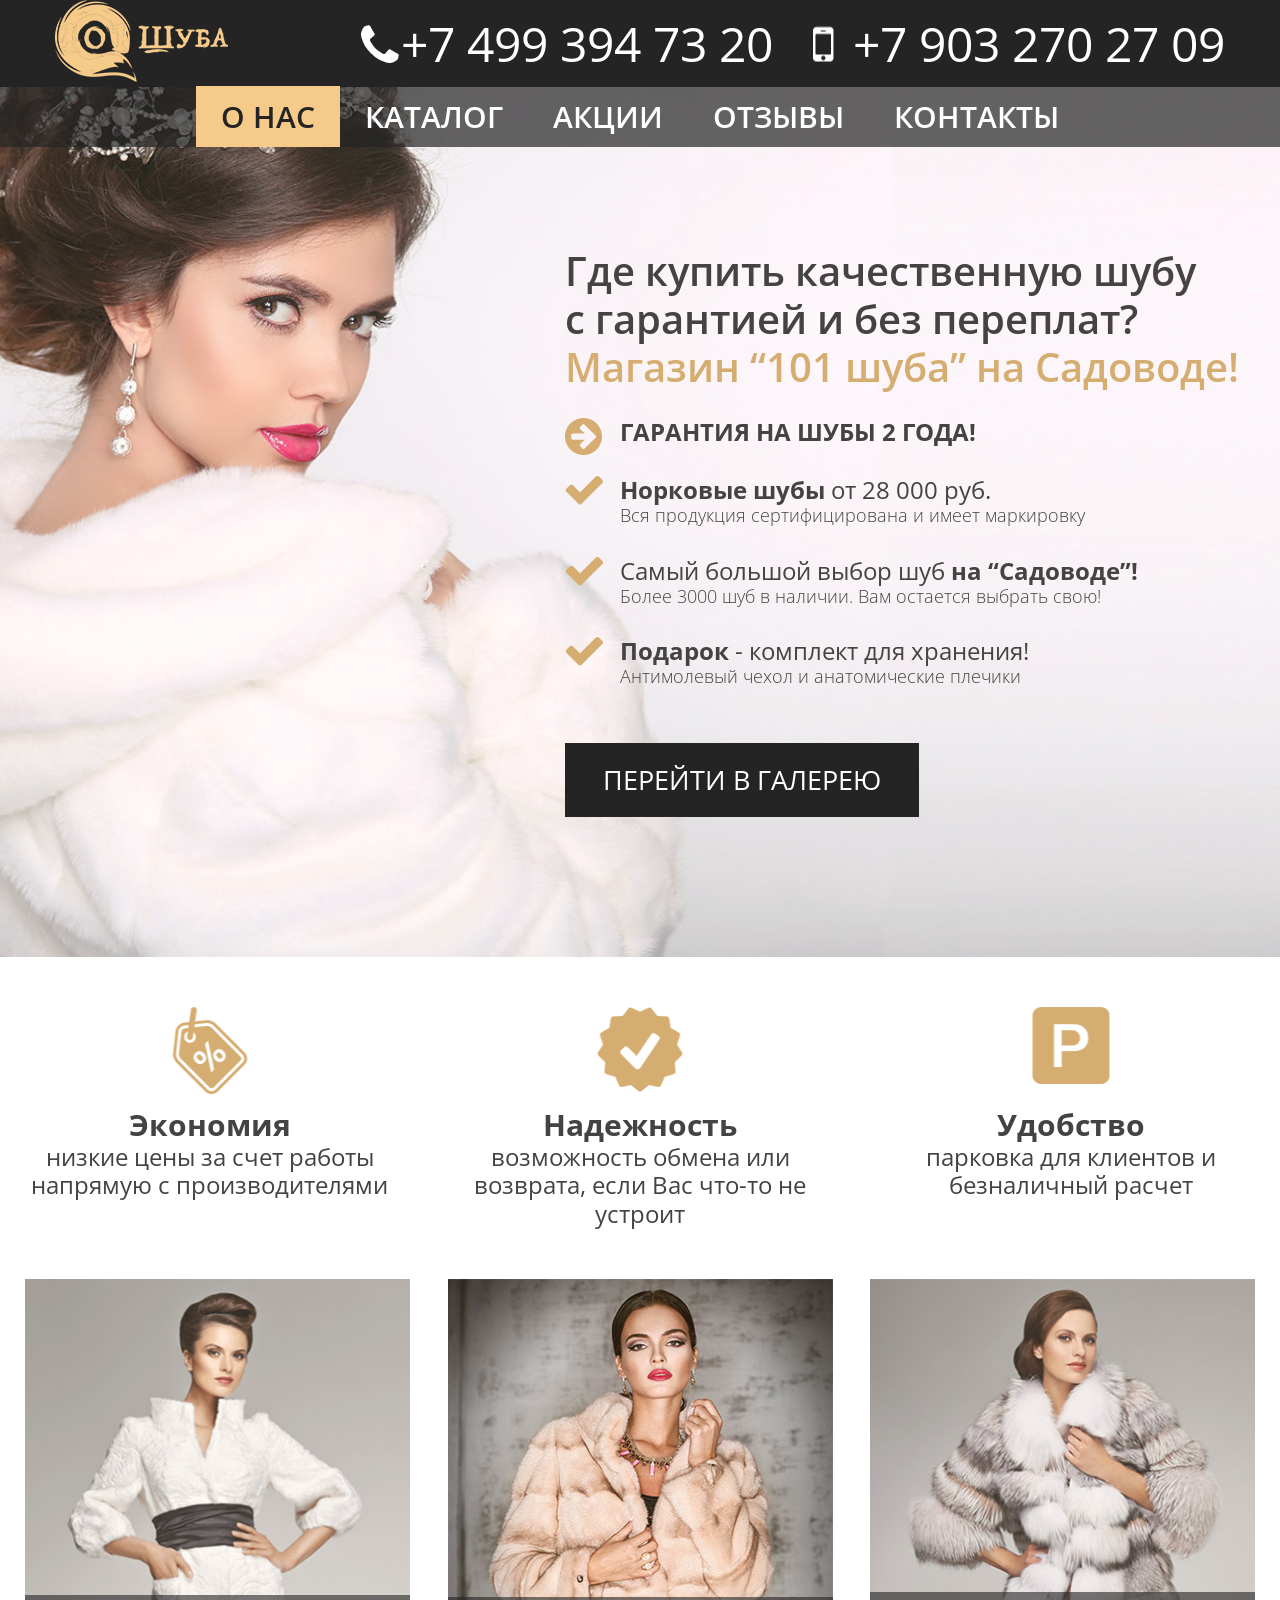
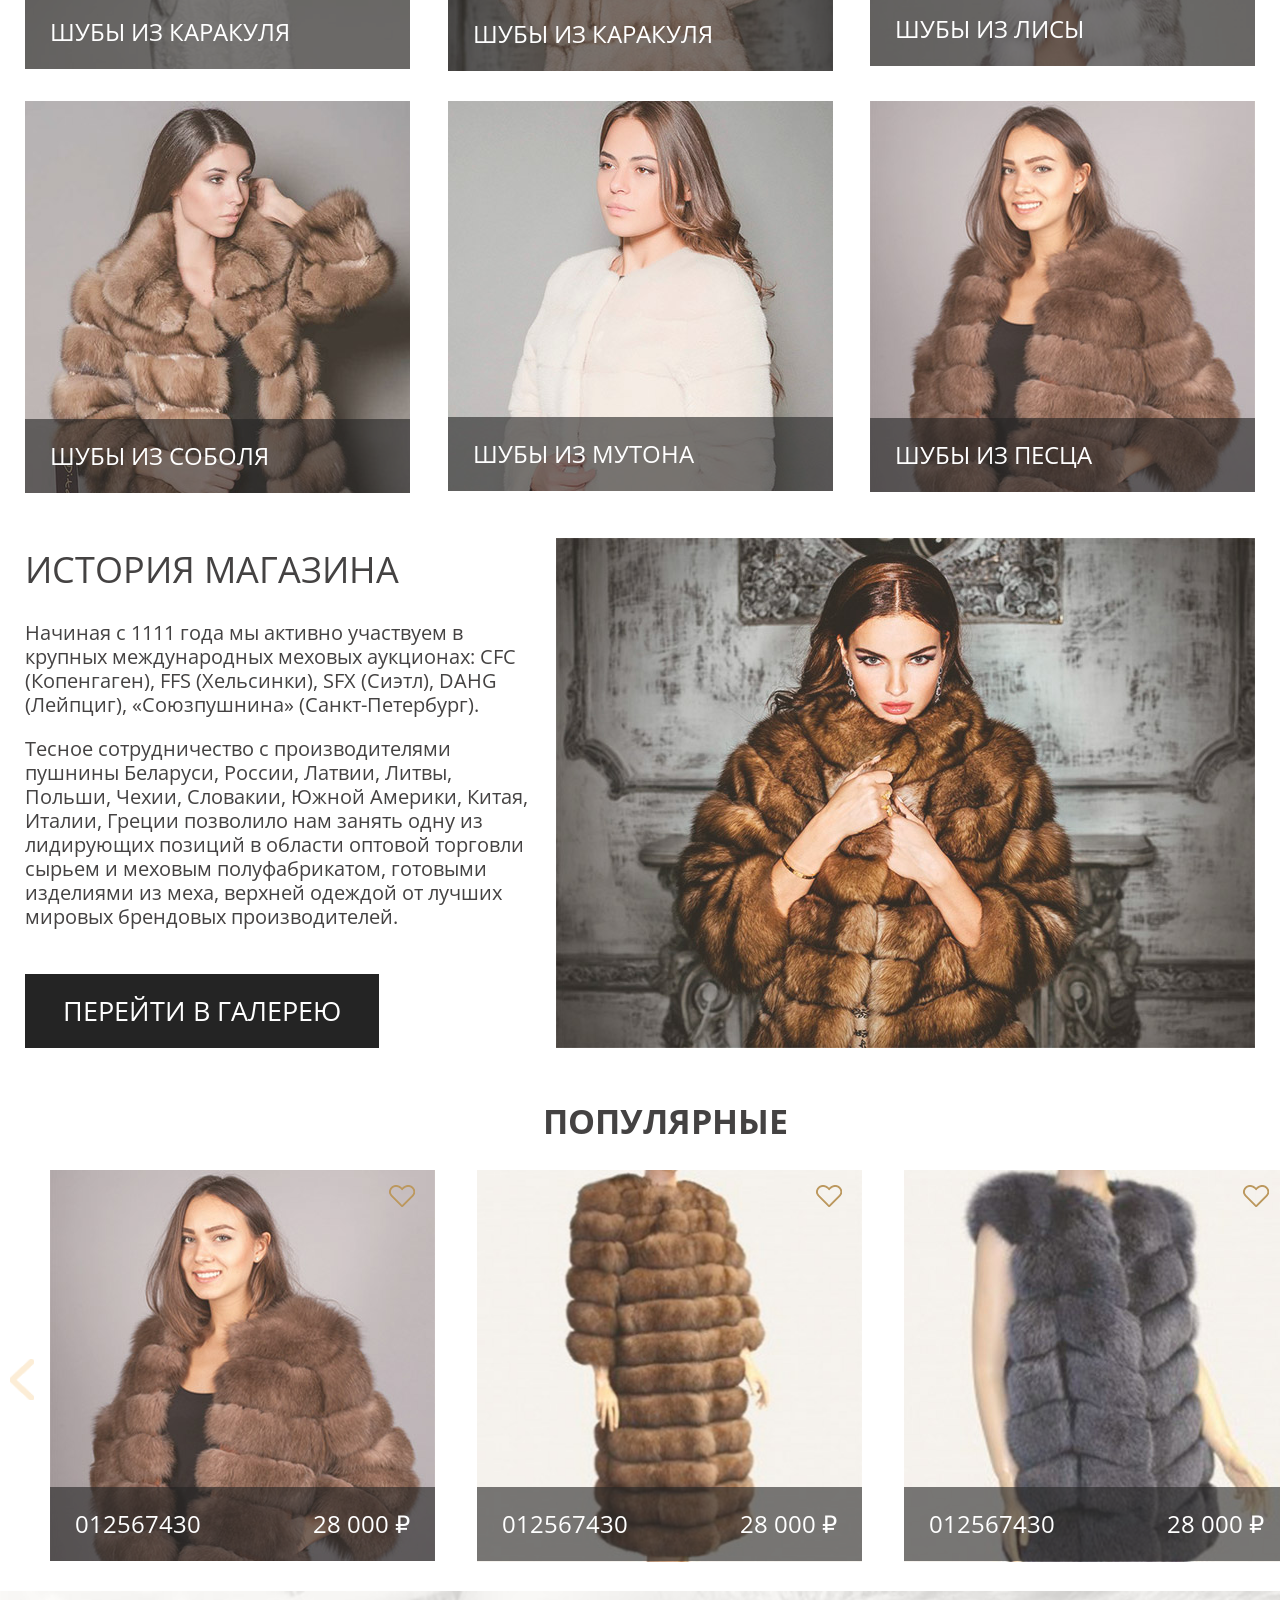
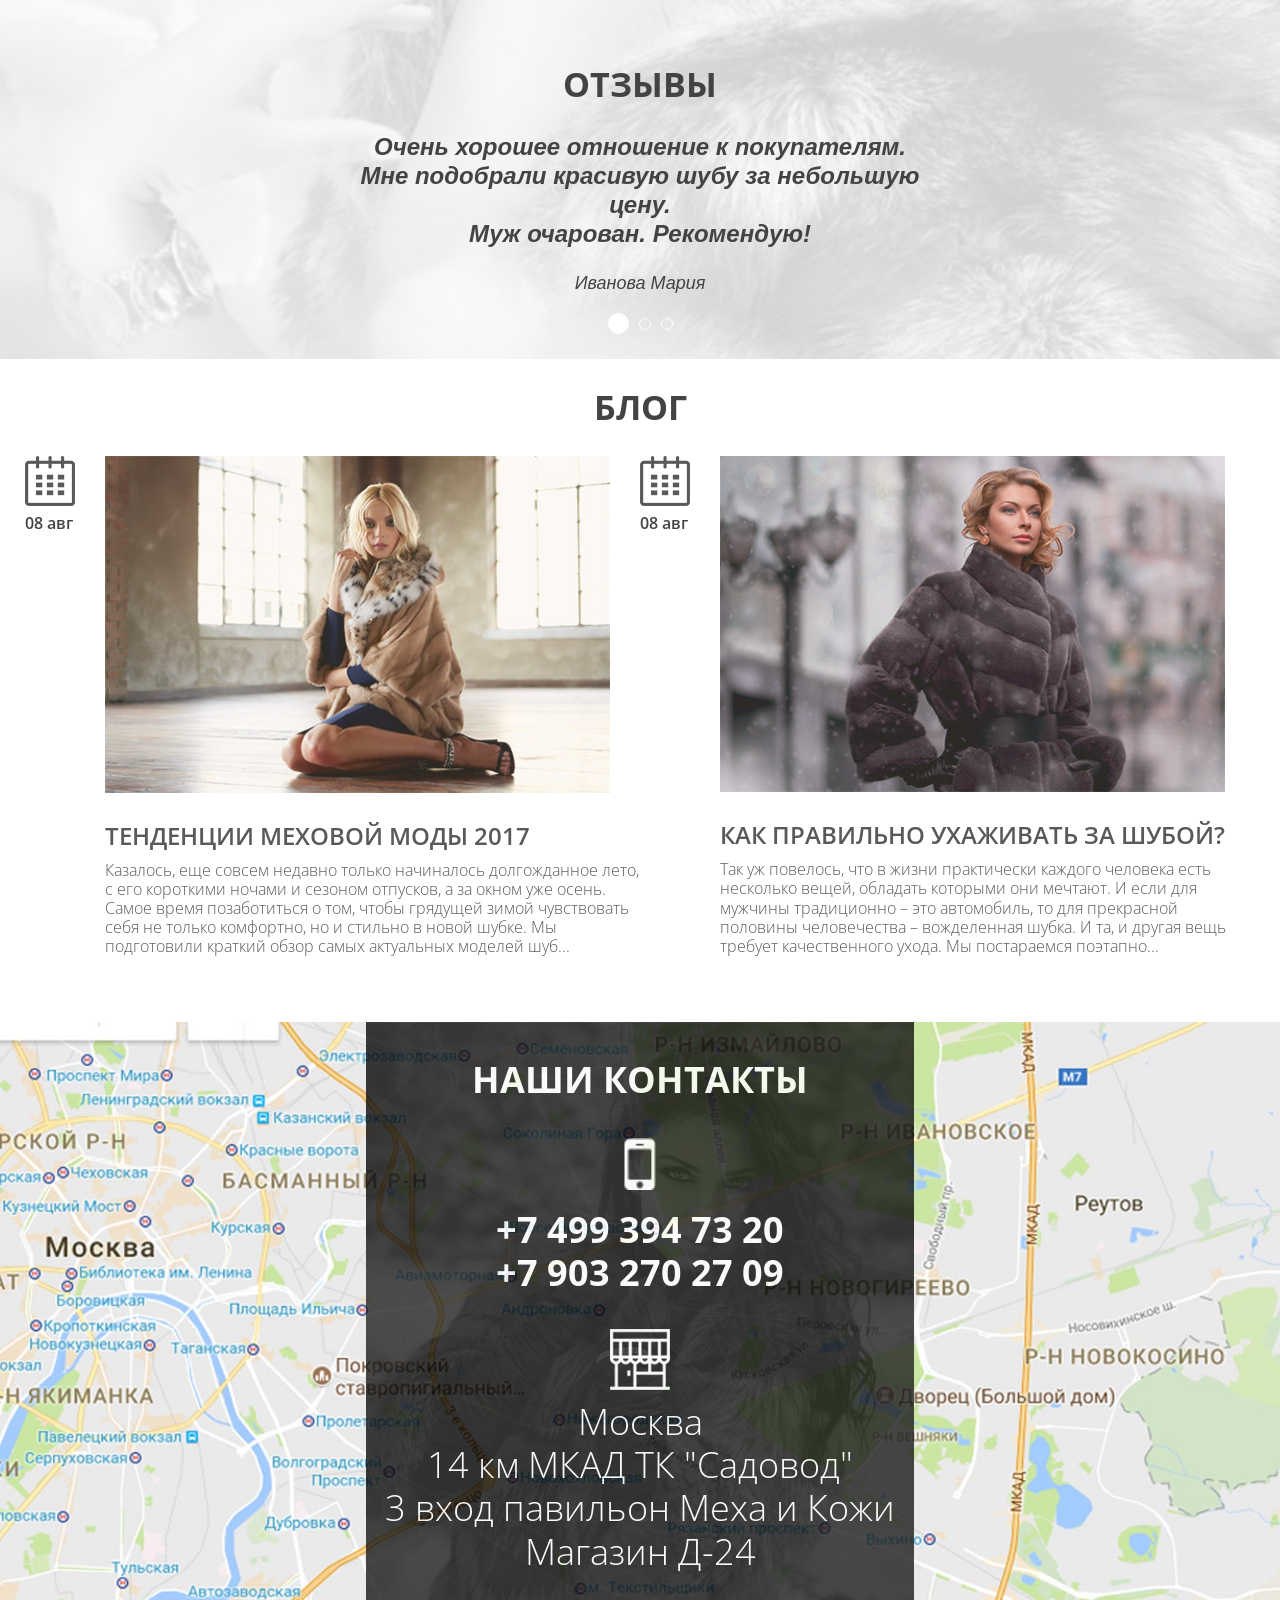
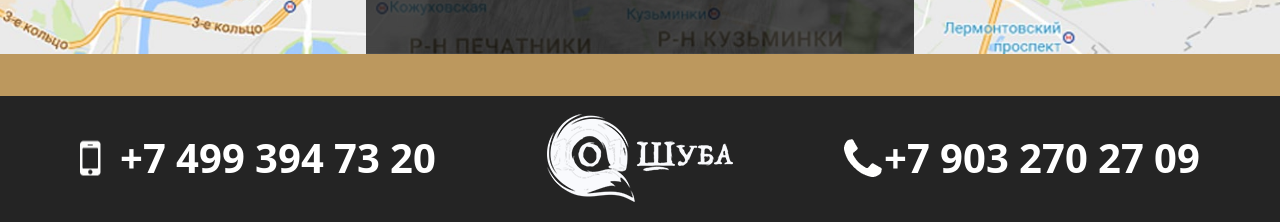
==== commit 977e8bb5: "Edits" ====
--- a/index.html
+++ b/index.html
@@ -153,7 +153,7 @@
               <span>012567430</span>
               <span>28 000 &#8381;</span>
             </p>
-            <button type="button" class="catalog__like"><span class="visually-hidden">Нравится</span></button>
+            <div class="catalog__like"><span class="visually-hidden">Нравится</span></div>
           </a>
         </li>
         <li class="catalog__item swiper-slide">
@@ -169,7 +169,7 @@
               <span>012567430</span>
               <span>28 000 &#8381;</span>
             </p>
-            <button type="button" class="catalog__like"><span class="visually-hidden">Нравится</span></button>
+            <div class="catalog__like"><span class="visually-hidden">Нравится</span></div>
           </a>
         </li>
         <li class="catalog__item swiper-slide">
@@ -185,7 +185,7 @@
               <span>012567430</span>
               <span>28 000 &#8381;</span>
             </p>
-            <button type="button" class="catalog__like"><span class="visually-hidden">Нравится</span></button>
+            <div class="catalog__like"><span class="visually-hidden">Нравится</span></div>
           </a>
         </li>
         <li class="catalog__item swiper-slide">
@@ -201,7 +201,7 @@
               <span>012567430</span>
               <span>28 000 &#8381;</span>
             </p>
-            <button type="button" class="catalog__like"><span class="visually-hidden">Нравится</span></button>
+            <div class="catalog__like"><span class="visually-hidden">Нравится</span></div>
           </a>
         </li>
         <li class="catalog__item swiper-slide">
@@ -217,7 +217,7 @@
               <span>012567430</span>
               <span>28 000 &#8381;</span>
             </p>
-            <button type="button" class="catalog__like"><span class="visually-hidden">Нравится</span></button>
+            <div class="catalog__like"><span class="visually-hidden">Нравится</span></div>
           </a>
         </li>
         <li class="catalog__item swiper-slide">
@@ -233,7 +233,7 @@
               <span>012567430</span>
               <span>28 000 &#8381;</span>
             </p>
-            <button type="button" class="catalog__like"><span class="visually-hidden">Нравится</span></button>
+            <div class="catalog__like"><span class="visually-hidden">Нравится</span></div>
           </a>
         </li>
       </ul>
@@ -287,7 +287,7 @@
   <section class="map">
     <iframe src="https://www.google.com/maps/embed?pb=!1m16!1m12!1m3!1d143919.99960523786!2d37.57048831106498!3d55.69333420122018!2m3!1f0!2f0!3f0!3m2!1i1024!2i768!4f13.1!2m1!1z0JzQvtGB0LrQstCwIDE0INC60Lwg0JzQmtCQ0JQg0KLQmiAi0KHQsNC00L7QstC-0LQi!5e0!3m2!1sen!2suk!4v1505549810480" width="600" height="450" allowfullscreen></iframe>
     <address class="map__adress">
-      <h2 class="map__title">Наши контакты</h2>
+      <p class="map__title">Наши контакты</p>
       <ul class="map__list">
         <li class="map__item">
           <a href="Tel:+74993947320" class="map__link">+7 499 394 73 20</a>
--- a/css/style.min.css
+++ b/css/style.min.css
@@ -1,2 +1,2 @@
 /*! normalize.css v4.1.1 | MIT License | github.com/necolas/normalize.css */
-@keyframes slideInUp{0%{transform:translate3d(0,100%,0);visibility:visible}to{transform:translate3d(0,0,0)}}@keyframes swiper-preloader-spin{to{transform:rotate(360deg)}}html{font-family:sans-serif;-ms-text-size-adjust:100%;-webkit-text-size-adjust:100%}body{margin:0;font-family:"Open Sans","Arial",sans-serif;font-size:20px;line-height:1.2;font-weight:400;color:#444242}article,aside,details,figcaption,figure,footer,header,main,menu,nav,section,summary{display:block}audio,canvas,progress,video{display:inline-block}audio:not([controls]){display:none;height:0}progress,sub,sup{vertical-align:baseline}[hidden],template{display:none}a{background-color:transparent;-webkit-text-decoration-skip:objects;text-decoration:none}a:active,a:hover{outline-width:0}abbr[title]{border-bottom:none;text-decoration:underline dotted}b,strong{font-weight:bolder}dfn{font-style:italic}h1{font-size:2em;margin:.67em 0}mark{background-color:#ff0;color:#000}small{font-size:80%}sub,sup{font-size:75%;line-height:0;position:relative}sub{bottom:-.25em}sup{top:-.5em}img{border-style:none;max-width:100%;height:auto}svg:not(:root){overflow:hidden}code,kbd,pre,samp{font-family:monospace,monospace;font-size:1em}figure{margin:1em 40px}hr{box-sizing:content-box;height:0}button,input,select,textarea{font:inherit;margin:0}optgroup{font-weight:700}button,hr,input{overflow:visible}button,select{text-transform:none}[type=reset],[type=submit],button,html [type=button]{-webkit-appearance:button}[type=button]::-moz-focus-inner,[type=reset]::-moz-focus-inner,[type=submit]::-moz-focus-inner,button::-moz-focus-inner{border-style:none;padding:0}[type=button]:-moz-focusring,[type=reset]:-moz-focusring,[type=submit]:-moz-focusring,button:-moz-focusring{outline:1px dotted ButtonText}fieldset{border:1px solid silver;margin:0 2px;padding:.35em .625em .75em}legend{color:inherit;display:table;max-width:100%;white-space:normal}textarea{overflow:auto}[type=checkbox],[type=radio],legend{box-sizing:border-box;padding:0}[type=number]::-webkit-inner-spin-button,[type=number]::-webkit-outer-spin-button{height:auto}[type=search]{-webkit-appearance:textfield;outline-offset:-2px}[type=search]::-webkit-search-cancel-button,[type=search]::-webkit-search-decoration{-webkit-appearance:none}::-webkit-input-placeholder{color:inherit;opacity:.54}::-webkit-file-upload-button{-webkit-appearance:button;font:inherit}.reset,ul{margin:0;padding:0}.visually-hidden{position:absolute;width:1px;height:1px;margin:-1px;border:0;padding:0;clip:rect(0 0 0 0);overflow:hidden}*{box-sizing:border-box}ul{list-style-type:none}.header{width:100%;position:fixed;top:0;left:0;z-index:10}.header__bg{background-color:#242424}.header__top{width:1230px;margin:0 auto;padding:0 30px}.header__block,.header__top{display:-ms-flexbox;display:flex;-ms-flex-pack:justify;justify-content:space-between;-ms-flex-align:center;align-items:center}.header__link{padding-left:40px;margin-left:40px;color:#fff;font-size:48px;-ms-flex-wrap:600;flex-wrap:600;position:relative}.header__link::before{content:"";position:absolute;top:50%;left:0;transform:translateY(-50%);background-repeat:no-repeat}.header__link:nth-of-type(2)::before{width:21px;height:35px;background-image:url(../img/icon-mobile.png)}.header__link:nth-of-type(1)::before{width:38px;height:38px;background-image:url(../img/icon-phone.png)}.header__link:active,.header__link:hover{color:#f6cb8a}.menu{width:100%;background-color:rgba(36,36,36,.7)}.menu__btn{display:none;width:30px;height:30px;margin-left:auto;margin-right:20px;border:0;outline:0;background-color:transparent;background-image:url(../img/icon-menu-ham.svg);background-repeat:no-repeat;background-size:contain;background-position:center;cursor:pointer}.menu__list{width:1230px;margin:0 auto;display:-ms-flexbox;display:flex;-ms-flex-pack:center;justify-content:center;-ms-flex-align:center;align-items:center}.menu__link{color:#fff;font-size:30px;line-height:60px;font-weight:600;text-transform:uppercase;padding:10px 25px}.menu__item:hover .menu__link,.menu__link--active{color:#242424;background-color:#f6cb8a}.promo{width:100%;background-image:url(../img/background-main.jpg);background-repeat:no-repeat;background-position:center top;background-size:cover}.promo__block{width:690px;margin-left:auto;padding-top:220px;padding-bottom:140px}.promo__title{font-size:40px;line-height:1.2;font-weight:600}.promo__title span{display:block;color:#d6ad70}.promo__list{margin-bottom:55px}.promo__item{font-size:24px;margin-bottom:30px;padding-left:55px;position:relative}.promo__item span{display:block;font-weight:300;font-size:18px}.promo__item::before{content:"";position:absolute;top:0;left:0;width:38px;height:29px;background-image:url(../img/icon-check.png);background-repeat:no-repeat}.promo__item:first-child{text-transform:uppercase}.promo__item:first-child::before{width:37px;height:37px;background-image:url(../img/icon-arrow.png)}.wrapper{width:1230px;margin:0 auto}.btn{display:block;font-size:27px;line-height:74px;color:#fff;text-transform:uppercase;text-align:center;width:354px;background-color:#242424}.btn:active,.btn:hover{opacity:.7}.features__list{display:-ms-flexbox;display:flex;-ms-flex-pack:justify;justify-content:space-between;-ms-flex-align:baseline;align-items:baseline;padding-top:50px;padding-bottom:50px}.features__item{width:30%;font-size:24px;text-align:center;position:relative;padding-top:100px}.features__item b{display:block;font-size:30px}.features__item::before{content:"";position:absolute;top:0;left:50%;transform:translateX(-50%)}.features__item:first-child::before{width:75px;height:87px;background-image:url(../img/icon-label.png)}.features__item:nth-child(2)::before{width:85px;height:85px;background-image:url(../img/icon-approve.png)}.features__item:nth-child(3)::before{width:77px;height:77px;background-image:url(../img/icon-parking.png)}.catalog__list{display:-ms-flexbox;display:flex;-ms-flex-wrap:wrap;flex-wrap:wrap;-ms-flex-pack:justify;justify-content:space-between;-ms-flex-align:start;align-items:flex-start;-ms-flex-line-pack:start;align-content:flex-start}.catalog__item{position:relative;margin-bottom:30px}.catalog__item:hover .catalog__overlay{opacity:1;transition:.5s ease-in-out;z-index:5}.catalog__item:hover .catalog__text--price,.catalog__item:hover .catalog__text--static{opacity:0;transition:.5s ease-in-out}.catalog__img img,.catalog__item:hover .catalog__img img{transform:scale(1.2);transition:.5s ease-in-out}.catalog__item:hover .catalog__text--hover{animation-duration:1s;animation-name:slideInUp}.catalog__overlay{opacity:0;position:absolute;top:0;left:0;width:100%;height:100%;background-color:rgba(36,36,36,.6)}.catalog__zoom{position:relative;top:90px;left:50%;transform:translateX(-50%)}.catalog__text{min-height:74px;color:#fff;font-size:24px;line-height:74px;text-transform:uppercase;position:relative;margin:0;padding:0 25px;transition:.5s ease-in-out}.catalog__text--hover{top:40%;background-color:#242424;text-align:center}.catalog__text--price,.catalog__text--static{width:100%;position:absolute;bottom:0;left:0;background-color:rgba(36,36,36,.6);text-align:left}.catalog__text--price{display:-ms-flexbox;display:flex;-ms-flex-pack:justify;justify-content:space-between}.catalog__img{overflow:hidden}.catalog__img img{display:block;transform:scale(1)}.catalog__like{position:absolute;top:15px;right:20px;width:26px;height:22px;background-color:transparent;border:0;background-image:url(../img/icon-like.png);background-repeat:no-repeat}.catalog__wrap{width:1330px;margin:0 auto}.history{display:-ms-flexbox;display:flex;-ms-flex-align:end;align-items:flex-end;padding-top:15px;padding-bottom:25px}.history__block{padding-right:15px}.history__title{font-size:36px;font-weight:400;text-transform:uppercase;margin-top:0}.history__text:last-of-type{margin-bottom:45px}.title-h2{font-size:34px;text-transform:uppercase;text-align:center}.blog__item,.blog__list{display:-ms-flexbox;display:flex;-ms-flex-align:start;align-items:flex-start}.blog__list{-ms-flex-line-pack:start;align-content:flex-start;-ms-flex-pack:justify;justify-content:space-between}.blog__item{width:50%;-ms-flex-pack:end;justify-content:flex-end}.blog__date{min-width:50px;margin-right:30px;margin-top:0;font-size:16px;line-height:25px;font-weight:600;padding-top:55px;position:relative}.blog__date::before,.map__item:before{content:"";position:absolute;top:0;background-repeat:no-repeat}.blog__date::before{width:50px;height:50px;background-image:url(../img/icon-calender.png);left:0}.blog__name{color:#595959;text-transform:uppercase;font-size:24px;font-weight:600;margin-bottom:10px}.blog__text{color:#595959;margin-top:0;font-weight:300;font-size:16px}.map,.map__adress{height:632px;background-repeat:no-repeat;background-position:center;background-size:cover}.map{margin-top:50px;background-image:url(../img/map.jpg);position:relative}.map iframe{width:100%;height:100%;border:0}.map__adress{position:absolute;top:0;left:50%;transform:translateX(-50%);width:548px;color:#fff;font-style:normal;text-align:center;background-image:url(../img/contacts.jpg);opacity:.8}.map__text,.map__title{font-size:36px;line-height:1.2}.map__title{text-transform:uppercase;font-weight:700}.map__text{font-weight:300}.map__link,.map__text span{display:block}.map__link{color:#fff;font-weight:700;font-size:36px}.map__item{position:relative;padding-top:70px}.map__item:before{left:50%;transform:translateX(-50%);background-size:cover}.map__item:first-child::before{width:31px;height:52px;background-image:url(../img/icon-mobile.png)}.map__item:nth-child(2)::before{top:35px;width:60px;height:61px;background-image:url(../img/icon-home.png)}.footer{width:100%;padding-top:60px;padding-bottom:20px;background-color:#242424;background-image:linear-gradient(to bottom,#bc985e,#bc985e 42px,#242424 42px,#242424)}.footer__wrap{display:-ms-flexbox;display:flex;-ms-flex-pack:distribute;justify-content:space-around;-ms-flex-align:center;align-items:center}.footer__link{font-size:40px;font-weight:700;color:#fff;padding-left:40px;position:relative}.footer__link::before{content:"";position:absolute;top:50%;left:0;transform:translateY(-50%);background-repeat:no-repeat}.footer__link:first-of-type::before{width:21px;height:35px;background-image:url(../img/icon-mobile.png)}.footer__link:nth-of-type(2)::before{width:38px;height:38px;background-image:url(../img/icon-phone.png)}.footer__link:active,.footer__link:hover{color:#f6cb8a}.bx-wrapper{position:relative;padding:0;*zoom:1;-ms-touch-action:pan-y;touch-action:pan-y}.bx-wrapper img{max-width:100%;display:block}.bxslider{margin:0;padding:0}ul.bxslider{list-style:none}.bx-viewport{-webkit-transform:translatez(0)}.bx-wrapper{width:620px;margin-left:auto;margin-right:auto;margin-bottom:30px}.bx-wrapper .bx-controls-auto,.bx-wrapper .bx-pager{position:absolute;bottom:-30px;width:100%}.bx-wrapper .bx-loading{min-height:50px;background:url(images/bx_loader.gif) center center no-repeat #fff;height:100%;width:100%;position:absolute;top:0;left:0;z-index:2000}.bx-wrapper .bx-pager{text-align:center;font-size:.85em;font-family:Arial;font-weight:700;color:#666}.bx-wrapper .bx-pager.bx-default-pager a{background:#666;text-indent:-9999px;display:block;margin:0 5px;outline:0}.bx-wrapper .bx-pager.bx-default-pager a.active,.bx-wrapper .bx-pager.bx-default-pager a:focus,.bx-wrapper .bx-pager.bx-default-pager a:hover{background:#000}.bx-wrapper .bx-pager-item{display:inline-block;*zoom:1;*display:inline;font-size:0;line-height:0}.bx-wrapper .bx-controls-auto .bx-controls-auto-item{display:inline-block;vertical-align:bottom;*zoom:1;*display:inline}.bx-wrapper .bx-prev{left:10px;background:url(images/controls.png) no-repeat 0 -32px}.bx-wrapper .bx-prev:focus,.bx-wrapper .bx-prev:hover{background-position:0 0}.bx-wrapper .bx-next{right:10px;background:url(images/controls.png) no-repeat -43px -32px}.bx-wrapper .bx-next:focus,.bx-wrapper .bx-next:hover{background-position:-43px 0}.bx-wrapper .bx-controls-direction a{position:absolute;top:50%;margin-top:-16px;outline:0;width:32px;height:32px;text-indent:-9999px;z-index:9999}.bx-wrapper .bx-controls-direction a.disabled{display:none}.bx-wrapper .bx-controls-auto{text-align:center}.bx-wrapper .bx-controls-auto .bx-start{display:block;text-indent:-9999px;width:10px;height:11px;outline:0;background:url(images/controls.png) -86px -11px no-repeat;margin:0 3px}.bx-wrapper .bx-controls-auto .bx-start.active,.bx-wrapper .bx-controls-auto .bx-start:focus,.bx-wrapper .bx-controls-auto .bx-start:hover{background-position:-86px 0}.bx-wrapper .bx-controls-auto .bx-stop{display:block;text-indent:-9999px;width:9px;height:11px;outline:0;background:url(images/controls.png) -86px -44px no-repeat;margin:0 3px}.bx-wrapper .bx-controls-auto .bx-stop.active,.bx-wrapper .bx-controls-auto .bx-stop:focus,.bx-wrapper .bx-controls-auto .bx-stop:hover{background-position:-86px -33px}.bx-wrapper .bx-controls.bx-has-controls-auto.bx-has-pager .bx-pager{text-align:left;width:80%}.bx-wrapper .bx-controls.bx-has-controls-auto.bx-has-pager .bx-controls-auto{right:0;width:35px}.bx-wrapper .bx-caption{position:absolute;bottom:0;left:0;background:#666;background:rgba(80,80,80,.75);width:100%}.bx-wrapper .bx-caption span{color:#fff;font-family:Arial;display:block;font-size:.85em;padding:10px}.bx-wrapper .bx-pager{padding-top:0}.bx-wrapper .bx-pager.bx-default-pager a{width:12px;height:12px;background-color:transparent;border:1px solid #fff;border-radius:50%}.bx-wrapper .bx-pager.bx-default-pager a.active{width:21px;height:21px;background-color:#fff}.bx-wrapper .bx-pager.bx-default-pager a:focus,.bx-wrapper .bx-pager.bx-default-pager a:hover{background-color:#fff}.bx-wrapper .bx-pager-item{vertical-align:middle}.review{width:100%;padding-top:45px;padding-bottom:25px;background-image:url(../img/slide.jpg);background-repeat:no-repeat;background-size:cover}.review__slide{width:620px}.review__author,.review__text{font-style:italic;text-align:center}.review__text{line-height:1.2;font-weight:600;max-width:620px;margin-top:0;font-size:24px}.review__author{font-size:18px;margin-bottom:10px}.swiper-container{margin-left:auto;margin-right:auto;position:relative;overflow:hidden;z-index:1}.swiper-container-no-flexbox .swiper-slide{float:left}.swiper-container-vertical>.swiper-wrapper{-ms-flex-direction:column;flex-direction:column}.swiper-wrapper{position:relative;width:100%;height:100%;z-index:1;display:-ms-flexbox;display:flex;transition-property:transform;box-sizing:content-box}.swiper-container-android .swiper-slide,.swiper-wrapper{transform:translate3d(0,0,0)}.swiper-container-multirow>.swiper-wrapper{-webkit-box-lines:multiple;-moz-box-lines:multiple;-ms-flex-wrap:wrap;flex-wrap:wrap}.swiper-container-free-mode>.swiper-wrapper{transition-timing-function:ease-out;margin:0 auto}.swiper-slide{-webkit-flex-shrink:0;-ms-flex:0 0 auto;-ms-flex-negative:0;flex-shrink:0;position:relative}.swiper-container-autoheight,.swiper-container-autoheight .swiper-slide{height:auto}.swiper-container-autoheight .swiper-wrapper{-ms-flex-align:start;align-items:flex-start;transition-property:transform,height}.swiper-container .swiper-notification{position:absolute;left:0;top:0;pointer-events:none;opacity:0;z-index:-1000}.swiper-wp8-horizontal{-ms-touch-action:pan-y;touch-action:pan-y}.swiper-wp8-vertical{-ms-touch-action:pan-x;touch-action:pan-x}.swiper-button-next,.swiper-button-prev{position:absolute;top:50%;width:24px;height:41px;margin-top:-22px;z-index:10;cursor:pointer;background-size:27px 44px;background-position:center;background-repeat:no-repeat}.swiper-button-next.swiper-button-disabled,.swiper-button-prev.swiper-button-disabled{opacity:.35;cursor:auto;pointer-events:none}.swiper-button-prev,.swiper-container-rtl .swiper-button-next{background-image:url(../img/icon-arrow-next.png);transform:rotate(180deg);left:10px;right:auto}.swiper-button-prev.swiper-button-black,.swiper-container-rtl .swiper-button-next.swiper-button-black{background-image:url("data:image/svg+xml;charset=utf-8,%3Csvg%20xmlns%3D'http%3A%2F%2Fwww.w3.org%2F2000%2Fsvg'%20viewBox%3D'0%200%2027%2044'%3E%3Cpath%20d%3D'M0%2C22L22%2C0l2.1%2C2.1L4.2%2C22l19.9%2C19.9L22%2C44L0%2C22L0%2C22L0%2C22z'%20fill%3D'%23000000'%2F%3E%3C%2Fsvg%3E")}.swiper-button-prev.swiper-button-white,.swiper-container-rtl .swiper-button-next.swiper-button-white{background-image:url("data:image/svg+xml;charset=utf-8,%3Csvg%20xmlns%3D'http%3A%2F%2Fwww.w3.org%2F2000%2Fsvg'%20viewBox%3D'0%200%2027%2044'%3E%3Cpath%20d%3D'M0%2C22L22%2C0l2.1%2C2.1L4.2%2C22l19.9%2C19.9L22%2C44L0%2C22L0%2C22L0%2C22z'%20fill%3D'%23ffffff'%2F%3E%3C%2Fsvg%3E")}.swiper-button-next,.swiper-container-rtl .swiper-button-prev{background-image:url(../img/icon-arrow-next.png);right:10px;left:auto}.swiper-button-next.swiper-button-black,.swiper-container-rtl .swiper-button-prev.swiper-button-black{background-image:url("data:image/svg+xml;charset=utf-8,%3Csvg%20xmlns%3D'http%3A%2F%2Fwww.w3.org%2F2000%2Fsvg'%20viewBox%3D'0%200%2027%2044'%3E%3Cpath%20d%3D'M27%2C22L27%2C22L5%2C44l-2.1-2.1L22.8%2C22L2.9%2C2.1L5%2C0L27%2C22L27%2C22z'%20fill%3D'%23000000'%2F%3E%3C%2Fsvg%3E")}.swiper-button-next.swiper-button-white,.swiper-container-rtl .swiper-button-prev.swiper-button-white{background-image:url("data:image/svg+xml;charset=utf-8,%3Csvg%20xmlns%3D'http%3A%2F%2Fwww.w3.org%2F2000%2Fsvg'%20viewBox%3D'0%200%2027%2044'%3E%3Cpath%20d%3D'M27%2C22L27%2C22L5%2C44l-2.1-2.1L22.8%2C22L2.9%2C2.1L5%2C0L27%2C22L27%2C22z'%20fill%3D'%23ffffff'%2F%3E%3C%2Fsvg%3E")}.swiper-pagination{position:absolute;text-align:center;transition:300ms;transform:translate3d(0,0,0);z-index:10}.swiper-pagination.swiper-pagination-hidden{opacity:0}.swiper-container-horizontal>.swiper-pagination-bullets,.swiper-pagination-custom,.swiper-pagination-fraction{bottom:10px;left:0;width:100%}.swiper-pagination-bullet{width:8px;height:8px;display:inline-block;border-radius:100%;background:#000;opacity:.2}button.swiper-pagination-bullet{border:0;margin:0;padding:0;box-shadow:none;-moz-appearance:none;-ms-appearance:none;-webkit-appearance:none;appearance:none}.swiper-pagination-clickable .swiper-pagination-bullet{cursor:pointer}.swiper-pagination-white .swiper-pagination-bullet,.swiper-pagination-white .swiper-pagination-bullet-active{background:#fff}.swiper-pagination-bullet-active{opacity:1;background:#007aff}.swiper-pagination-black .swiper-pagination-bullet-active{background:#000}.swiper-container-vertical>.swiper-pagination-bullets{right:10px;top:50%;transform:translate3d(0,-50%,0)}.swiper-container-vertical>.swiper-pagination-bullets .swiper-pagination-bullet{margin:5px 0;display:block}.swiper-container-horizontal>.swiper-pagination-bullets .swiper-pagination-bullet{margin:0 5px}.swiper-pagination-progress{background:rgba(0,0,0,.25);position:absolute}.swiper-pagination-progress .swiper-pagination-progressbar{background:#007aff;position:absolute;left:0;top:0;width:100%;height:100%;transform:scale(0);transform-origin:left top}.swiper-container-rtl .swiper-pagination-progress .swiper-pagination-progressbar{transform-origin:right top}.swiper-container-horizontal>.swiper-pagination-progress{width:100%;height:4px;left:0;top:0}.swiper-container-vertical>.swiper-pagination-progress{width:4px;height:100%;left:0;top:0}.swiper-pagination-progress.swiper-pagination-white{background:rgba(255,255,255,.5)}.swiper-pagination-progress.swiper-pagination-white .swiper-pagination-progressbar{background:#fff}.swiper-pagination-progress.swiper-pagination-black .swiper-pagination-progressbar{background:#000}.swiper-container-3d{-o-perspective:1200px;perspective:1200px}.swiper-container-3d .swiper-cube-shadow,.swiper-container-3d .swiper-slide,.swiper-container-3d .swiper-slide-shadow-bottom,.swiper-container-3d .swiper-slide-shadow-left,.swiper-container-3d .swiper-slide-shadow-right,.swiper-container-3d .swiper-slide-shadow-top,.swiper-container-3d .swiper-wrapper{transform-style:preserve-3d}.swiper-container-3d .swiper-slide-shadow-bottom,.swiper-container-3d .swiper-slide-shadow-left,.swiper-container-3d .swiper-slide-shadow-right,.swiper-container-3d .swiper-slide-shadow-top{position:absolute;left:0;top:0;width:100%;height:100%;pointer-events:none;z-index:10}.swiper-container-3d .swiper-slide-shadow-left{background-image:linear-gradient(to left,rgba(0,0,0,.5),transparent)}.swiper-container-3d .swiper-slide-shadow-right{background-image:linear-gradient(to right,rgba(0,0,0,.5),transparent)}.swiper-container-3d .swiper-slide-shadow-top{background-image:linear-gradient(to top,rgba(0,0,0,.5),transparent)}.swiper-container-3d .swiper-slide-shadow-bottom{background-image:linear-gradient(to bottom,rgba(0,0,0,.5),transparent)}.swiper-container-coverflow .swiper-wrapper,.swiper-container-flip .swiper-wrapper{-ms-perspective:1200px}.swiper-container-cube,.swiper-container-flip{overflow:visible}.swiper-container-cube .swiper-slide,.swiper-container-flip .swiper-slide{pointer-events:none;-webkit-backface-visibility:hidden;backface-visibility:hidden;z-index:1}.swiper-container-cube .swiper-slide .swiper-slide,.swiper-container-flip .swiper-slide .swiper-slide{pointer-events:none}.swiper-container-cube .swiper-slide-active .swiper-slide-active,.swiper-container-flip .swiper-slide-active,.swiper-container-flip .swiper-slide-active .swiper-slide-active{pointer-events:auto}.swiper-container-cube .swiper-slide-shadow-bottom,.swiper-container-cube .swiper-slide-shadow-left,.swiper-container-cube .swiper-slide-shadow-right,.swiper-container-cube .swiper-slide-shadow-top,.swiper-container-flip .swiper-slide-shadow-bottom,.swiper-container-flip .swiper-slide-shadow-left,.swiper-container-flip .swiper-slide-shadow-right,.swiper-container-flip .swiper-slide-shadow-top{z-index:0;-webkit-backface-visibility:hidden;backface-visibility:hidden}.swiper-container-cube .swiper-slide{visibility:hidden;transform-origin:0 0;width:100%;height:100%}.swiper-container-cube.swiper-container-rtl .swiper-slide{transform-origin:100% 0}.swiper-container-cube .swiper-slide-active,.swiper-container-cube .swiper-slide-next,.swiper-container-cube .swiper-slide-next+.swiper-slide,.swiper-container-cube .swiper-slide-prev{pointer-events:auto;visibility:visible}.swiper-container-cube .swiper-cube-shadow{position:absolute;left:0;bottom:0;width:100%;height:100%;background:#000;opacity:.6;filter:blur(50px);z-index:0}.swiper-container-fade.swiper-container-free-mode .swiper-slide{transition-timing-function:ease-out}.swiper-container-fade .swiper-slide{pointer-events:none;transition-property:opacity}.swiper-container-fade .swiper-slide .swiper-slide{pointer-events:none}.swiper-container-fade .swiper-slide-active,.swiper-container-fade .swiper-slide-active .swiper-slide-active{pointer-events:auto}.swiper-zoom-container{width:100%;height:100%;display:-ms-flexbox;display:flex;-ms-flex-pack:center;justify-content:center;-ms-flex-align:center;align-items:center;text-align:center}.swiper-zoom-container>canvas,.swiper-zoom-container>img,.swiper-zoom-container>svg{max-width:100%;max-height:100%;object-fit:contain}.swiper-scrollbar{border-radius:10px;position:relative;-ms-touch-action:none;background:rgba(0,0,0,.1)}.swiper-container-horizontal>.swiper-scrollbar{position:absolute;left:1%;bottom:3px;z-index:50;height:5px;width:98%}.swiper-container-vertical>.swiper-scrollbar{position:absolute;right:3px;top:1%;z-index:50;width:5px;height:98%}.swiper-scrollbar-drag{height:100%;width:100%;position:relative;background:rgba(0,0,0,.5);border-radius:10px;left:0;top:0}.swiper-scrollbar-cursor-drag{cursor:move}.swiper-lazy-preloader{width:42px;height:42px;position:absolute;left:50%;top:50%;margin-left:-21px;margin-top:-21px;z-index:10;transform-origin:50%;animation:swiper-preloader-spin 1s steps(12,end) infinite}.swiper-lazy-preloader:after{display:block;content:"";width:100%;height:100%;background-image:url("data:image/svg+xml;charset=utf-8,%3Csvg%20viewBox%3D'0%200%20120%20120'%20xmlns%3D'http%3A%2F%2Fwww.w3.org%2F2000%2Fsvg'%20xmlns%3Axlink%3D'http%3A%2F%2Fwww.w3.org%2F1999%2Fxlink'%3E%3Cdefs%3E%3Cline%20id%3D'l'%20x1%3D'60'%20x2%3D'60'%20y1%3D'7'%20y2%3D'27'%20stroke%3D'%236c6c6c'%20stroke-width%3D'11'%20stroke-linecap%3D'round'%2F%3E%3C%2Fdefs%3E%3Cg%3E%3Cuse%20xlink%3Ahref%3D'%23l'%20opacity%3D'.27'%2F%3E%3Cuse%20xlink%3Ahref%3D'%23l'%20opacity%3D'.27'%20transform%3D'rotate(30%2060%2C60)'%2F%3E%3Cuse%20xlink%3Ahref%3D'%23l'%20opacity%3D'.27'%20transform%3D'rotate(60%2060%2C60)'%2F%3E%3Cuse%20xlink%3Ahref%3D'%23l'%20opacity%3D'.27'%20transform%3D'rotate(90%2060%2C60)'%2F%3E%3Cuse%20xlink%3Ahref%3D'%23l'%20opacity%3D'.27'%20transform%3D'rotate(120%2060%2C60)'%2F%3E%3Cuse%20xlink%3Ahref%3D'%23l'%20opacity%3D'.27'%20transform%3D'rotate(150%2060%2C60)'%2F%3E%3Cuse%20xlink%3Ahref%3D'%23l'%20opacity%3D'.37'%20transform%3D'rotate(180%2060%2C60)'%2F%3E%3Cuse%20xlink%3Ahref%3D'%23l'%20opacity%3D'.46'%20transform%3D'rotate(210%2060%2C60)'%2F%3E%3Cuse%20xlink%3Ahref%3D'%23l'%20opacity%3D'.56'%20transform%3D'rotate(240%2060%2C60)'%2F%3E%3Cuse%20xlink%3Ahref%3D'%23l'%20opacity%3D'.66'%20transform%3D'rotate(270%2060%2C60)'%2F%3E%3Cuse%20xlink%3Ahref%3D'%23l'%20opacity%3D'.75'%20transform%3D'rotate(300%2060%2C60)'%2F%3E%3Cuse%20xlink%3Ahref%3D'%23l'%20opacity%3D'.85'%20transform%3D'rotate(330%2060%2C60)'%2F%3E%3C%2Fg%3E%3C%2Fsvg%3E");background-position:50%;background-size:100%;background-repeat:no-repeat}.swiper-lazy-preloader-white:after{background-image:url("data:image/svg+xml;charset=utf-8,%3Csvg%20viewBox%3D'0%200%20120%20120'%20xmlns%3D'http%3A%2F%2Fwww.w3.org%2F2000%2Fsvg'%20xmlns%3Axlink%3D'http%3A%2F%2Fwww.w3.org%2F1999%2Fxlink'%3E%3Cdefs%3E%3Cline%20id%3D'l'%20x1%3D'60'%20x2%3D'60'%20y1%3D'7'%20y2%3D'27'%20stroke%3D'%23fff'%20stroke-width%3D'11'%20stroke-linecap%3D'round'%2F%3E%3C%2Fdefs%3E%3Cg%3E%3Cuse%20xlink%3Ahref%3D'%23l'%20opacity%3D'.27'%2F%3E%3Cuse%20xlink%3Ahref%3D'%23l'%20opacity%3D'.27'%20transform%3D'rotate(30%2060%2C60)'%2F%3E%3Cuse%20xlink%3Ahref%3D'%23l'%20opacity%3D'.27'%20transform%3D'rotate(60%2060%2C60)'%2F%3E%3Cuse%20xlink%3Ahref%3D'%23l'%20opacity%3D'.27'%20transform%3D'rotate(90%2060%2C60)'%2F%3E%3Cuse%20xlink%3Ahref%3D'%23l'%20opacity%3D'.27'%20transform%3D'rotate(120%2060%2C60)'%2F%3E%3Cuse%20xlink%3Ahref%3D'%23l'%20opacity%3D'.27'%20transform%3D'rotate(150%2060%2C60)'%2F%3E%3Cuse%20xlink%3Ahref%3D'%23l'%20opacity%3D'.37'%20transform%3D'rotate(180%2060%2C60)'%2F%3E%3Cuse%20xlink%3Ahref%3D'%23l'%20opacity%3D'.46'%20transform%3D'rotate(210%2060%2C60)'%2F%3E%3Cuse%20xlink%3Ahref%3D'%23l'%20opacity%3D'.56'%20transform%3D'rotate(240%2060%2C60)'%2F%3E%3Cuse%20xlink%3Ahref%3D'%23l'%20opacity%3D'.66'%20transform%3D'rotate(270%2060%2C60)'%2F%3E%3Cuse%20xlink%3Ahref%3D'%23l'%20opacity%3D'.75'%20transform%3D'rotate(300%2060%2C60)'%2F%3E%3Cuse%20xlink%3Ahref%3D'%23l'%20opacity%3D'.85'%20transform%3D'rotate(330%2060%2C60)'%2F%3E%3C%2Fg%3E%3C%2Fsvg%3E")}.swiper-slide{width:385px;height:391px}.swiper-container{padding-left:50px;padding-right:50px}@media (max-width:1229px){.wrapper{width:768px}.header__top{width:768px;margin:0 auto}.header__block{-ms-flex-direction:column;flex-direction:column;-ms-flex-pack:center;justify-content:center;-ms-flex-align:end;align-items:flex-end}.header__link{font-size:30px;line-height:1.2}.header__link::before{transform:scale(.75) translateY(-60%)}.menu__btn{display:block}.menu--closed{padding-bottom:10px}.menu--closed .menu__list{display:none}.menu--closed,.menu--opened{padding-top:10px}.menu--opened .menu__btn{margin-bottom:10px;background-image:url(../img/icon-menu-cross.svg)}.menu--opened .menu__list{width:768px;display:-ms-flexbox;display:flex;-ms-flex-direction:column;flex-direction:column}.menu--opened .menu__item{width:100%}.menu--opened .menu__link{display:block;width:100%;text-align:center}.promo__block{margin-right:auto}.features__item{font-size:18px}.features__item b{font-size:24px}.catalog__list,.history{padding-left:20px;padding-right:20px}.catalog__img img{width:350px;height:auto}.history{-ms-flex-direction:column;flex-direction:column;-ms-flex-pack:start;justify-content:flex-start;-ms-flex-align:center;align-items:center}.history__block{margin-bottom:40px}.history__img{display:block;margin-left:0;margin-right:auto}.catalog__wrap{width:768px}.swiper-slide{width:310px;height:316px}.blog__item{padding-right:20px}.map{height:400px}.map__adress{width:316px;height:400px}.map__title{font-size:24px}.map__link,.map__text{font-size:18px}.map__item:last-child{padding-top:90px}.footer__wrap{padding-left:20px;padding-right:20px}.footer__link{font-size:24px}}@media (max-width:767px){.catalog__wrap,.header__top,.menu__list,.wrapper{width:320px!important}.header__link{font-size:14px;margin-left:10px;padding-left:20px}.footer__link::before,.header__link::before{transform:none;top:0;background-size:40% 40%}.footer__logo,.logo__img{width:100px;height:auto}.menu__link{font-size:18px;line-height:40px}.promo__block{width:100%;padding-top:150px;padding-left:10px;padding-right:10px}.promo__title{font-size:26px;margin-bottom:25px}.btn,.promo__item{font-size:18px}.promo__item span{font-size:14px}.btn{width:280px;line-height:50px}.features__list{-ms-flex-direction:column;flex-direction:column}.features__item{width:100%;margin-bottom:30px;padding-left:10px;padding-right:10px}.catalog__text{font-size:18px}.history__title{font-size:24px}.history__text{font-size:16px}.title-h2{font-size:24px}.swiper-container{padding-left:30px;padding-right:30px}.swiper-slide{width:250px;height:auto}.review__text{font-size:16px}.review__author{font-size:14px}.blog__item,.blog__list{-ms-flex-direction:column;flex-direction:column}.blog__item{width:100%;padding-left:10px;padding-right:10px}.blog__date{padding-top:0;padding-left:55px;margin-bottom:30px;margin-right:0}.map{display:-ms-flexbox;display:flex;-ms-flex-direction:column;flex-direction:column;height:auto}.map iframe{-ms-flex-order:2;order:2;width:100%;height:300px}.map__adress{-ms-flex-order:1;order:1;position:static;transform:none;width:100%}.footer__wrap{-ms-flex-direction:column;flex-direction:column}.footer__logo{-ms-flex-order:3;order:3}.footer__link{font-size:14px;padding-left:20px;margin-bottom:20px}.footer__link::before{top:2px}}+@keyframes slideInUp{0%{transform:translate3d(0,100%,0);visibility:visible}to{transform:translate3d(0,0,0)}}@keyframes swiper-preloader-spin{to{transform:rotate(360deg)}}html{font-family:sans-serif;-ms-text-size-adjust:100%;-webkit-text-size-adjust:100%}body{margin:0;font-family:"Open Sans","Arial",sans-serif;font-size:20px;line-height:1.2;font-weight:400;color:#444242;overflow-x:hidden}article,aside,details,figcaption,figure,footer,header,main,menu,nav,section,summary{display:block}audio,canvas,progress,video{display:inline-block}audio:not([controls]){display:none;height:0}progress,sub,sup{vertical-align:baseline}[hidden],template{display:none}a{background-color:transparent;-webkit-text-decoration-skip:objects;text-decoration:none}a:active,a:hover{outline-width:0}abbr[title]{border-bottom:none;text-decoration:underline dotted}b,strong{font-weight:bolder}dfn{font-style:italic}h1{font-size:2em;margin:.67em 0}mark{background-color:#ff0;color:#000}small{font-size:80%}sub,sup{font-size:75%;line-height:0;position:relative}sub{bottom:-.25em}sup{top:-.5em}img{border-style:none;max-width:100%;height:auto}svg:not(:root){overflow:hidden}code,kbd,pre,samp{font-family:monospace,monospace;font-size:1em}figure{margin:1em 40px}hr{box-sizing:content-box;height:0}button,input,select,textarea{font:inherit;margin:0}optgroup{font-weight:700}button,hr,input{overflow:visible}button,select{text-transform:none}[type=reset],[type=submit],button,html [type=button]{-webkit-appearance:button}[type=button]::-moz-focus-inner,[type=reset]::-moz-focus-inner,[type=submit]::-moz-focus-inner,button::-moz-focus-inner{border-style:none;padding:0}[type=button]:-moz-focusring,[type=reset]:-moz-focusring,[type=submit]:-moz-focusring,button:-moz-focusring{outline:1px dotted ButtonText}fieldset{border:1px solid silver;margin:0 2px;padding:.35em .625em .75em}legend{color:inherit;display:table;max-width:100%;white-space:normal}textarea{overflow:auto}[type=checkbox],[type=radio],legend{box-sizing:border-box;padding:0}[type=number]::-webkit-inner-spin-button,[type=number]::-webkit-outer-spin-button{height:auto}[type=search]{-webkit-appearance:textfield;outline-offset:-2px}[type=search]::-webkit-search-cancel-button,[type=search]::-webkit-search-decoration{-webkit-appearance:none}::-webkit-input-placeholder{color:inherit;opacity:.54}::-webkit-file-upload-button{-webkit-appearance:button;font:inherit}.reset,ul{margin:0;padding:0}.visually-hidden{position:absolute;width:1px;height:1px;margin:-1px;border:0;padding:0;clip:rect(0 0 0 0);overflow:hidden}*{box-sizing:border-box}ul{list-style-type:none}.header{width:100%;position:fixed;top:0;left:0;z-index:10}.header__bg{background-color:#242424}.header__top{width:1230px;margin:0 auto;padding:0 30px}.header__block,.header__top{display:-ms-flexbox;display:flex;-ms-flex-pack:justify;justify-content:space-between;-ms-flex-align:center;align-items:center}.header__link{padding-left:40px;margin-left:40px;color:#fff;font-size:48px;-ms-flex-wrap:600;flex-wrap:600;position:relative}.header__link::before{content:"";position:absolute;top:50%;left:0;transform:translateY(-50%);background-repeat:no-repeat}.header__link:nth-of-type(2)::before{width:21px;height:35px;background-image:url(../img/icon-mobile.png)}.header__link:nth-of-type(1)::before{width:38px;height:38px;background-image:url(../img/icon-phone.png)}.header__link:active,.header__link:hover{color:#f6cb8a}.menu{width:100%;background-color:rgba(36,36,36,.7)}.menu__btn{display:none;width:30px;height:30px;margin-left:auto;margin-right:20px;border:0;outline:0;background-color:transparent;background-image:url(../img/icon-menu-ham.svg);background-repeat:no-repeat;background-size:contain;background-position:center;cursor:pointer}.menu__list{width:1230px;margin:0 auto;display:-ms-flexbox;display:flex;-ms-flex-pack:center;justify-content:center;-ms-flex-align:center;align-items:center}.menu__link{color:#fff;font-size:30px;line-height:60px;font-weight:600;text-transform:uppercase;padding:10px 25px}.menu__item:hover .menu__link,.menu__link--active{color:#242424;background-color:#f6cb8a}.promo{width:100%;background-image:url(../img/background-main.jpg);background-repeat:no-repeat;background-position:center top;background-size:cover}.promo__block{width:690px;margin-left:auto;padding-top:220px;padding-bottom:140px}.promo__title{font-size:40px;line-height:1.2;font-weight:600}.promo__title span{display:block;color:#d6ad70}.promo__list{margin-bottom:55px}.promo__item{font-size:24px;margin-bottom:30px;padding-left:55px;position:relative}.promo__item span{display:block;font-weight:300;font-size:18px}.promo__item::before{content:"";position:absolute;top:0;left:0;width:38px;height:29px;background-image:url(../img/icon-check.png);background-repeat:no-repeat}.promo__item:first-child{text-transform:uppercase}.promo__item:first-child::before{width:37px;height:37px;background-image:url(../img/icon-arrow.png)}.wrapper{width:1230px;margin:0 auto}.btn{display:block;font-size:27px;line-height:74px;color:#fff;text-transform:uppercase;text-align:center;width:354px;background-color:#242424}.btn:active,.btn:hover{opacity:.7}.features__list{display:-ms-flexbox;display:flex;-ms-flex-pack:justify;justify-content:space-between;-ms-flex-align:baseline;align-items:baseline;padding-top:50px;padding-bottom:50px}.features__item{width:30%;font-size:24px;text-align:center;position:relative;padding-top:100px}.features__item b{display:block;font-size:30px}.features__item::before{content:"";position:absolute;top:0;left:50%;transform:translateX(-50%)}.features__item:first-child::before{width:75px;height:87px;background-image:url(../img/icon-label.png)}.features__item:nth-child(2)::before{width:85px;height:85px;background-image:url(../img/icon-approve.png)}.features__item:nth-child(3)::before{width:77px;height:77px;background-image:url(../img/icon-parking.png)}.catalog__list{display:-ms-flexbox;display:flex;-ms-flex-wrap:wrap;flex-wrap:wrap;-ms-flex-pack:justify;justify-content:space-between;-ms-flex-align:start;align-items:flex-start;-ms-flex-line-pack:start;align-content:flex-start}.catalog__item{position:relative;margin-bottom:30px}.catalog__item:hover .catalog__overlay{opacity:1;transition:.5s ease-in-out;z-index:5}.catalog__item:hover .catalog__text--price,.catalog__item:hover .catalog__text--static{opacity:0;transition:.5s ease-in-out}.catalog__img img,.catalog__item:hover .catalog__img img{transform:scale(1.2);transition:.5s ease-in-out}.catalog__item:hover .catalog__text--hover{animation-duration:1s;animation-name:slideInUp}.catalog__overlay{opacity:0;position:absolute;top:0;left:0;width:100%;height:100%;background-color:rgba(36,36,36,.6)}.catalog__zoom{position:relative;top:90px;left:50%;transform:translateX(-50%)}.catalog__text{min-height:74px;color:#fff;font-size:24px;line-height:74px;text-transform:uppercase;position:relative;margin:0;padding:0 25px;transition:.5s ease-in-out}.catalog__text--hover{top:40%;background-color:#242424;text-align:center}.catalog__text--price,.catalog__text--static{width:100%;position:absolute;bottom:0;left:0;background-color:rgba(36,36,36,.6);text-align:left}.catalog__text--price{display:-ms-flexbox;display:flex;-ms-flex-pack:justify;justify-content:space-between}.catalog__img{overflow:hidden}.catalog__img img{display:block;transform:scale(1)}.catalog__like{position:absolute;top:15px;right:20px;width:26px;height:22px;background-color:transparent;border:0;background-image:url(../img/icon-like.png);background-repeat:no-repeat}.catalog__wrap{width:1330px;margin:0 auto}.history{display:-ms-flexbox;display:flex;-ms-flex-align:end;align-items:flex-end;padding-top:15px;padding-bottom:25px}.history__block{padding-right:15px}.history__title{font-size:36px;font-weight:400;text-transform:uppercase;margin-top:0}.history__text{max-width:516px}.history__text:last-of-type{margin-bottom:45px}.title-h2{font-size:34px;text-transform:uppercase;text-align:center}.blog__item,.blog__list{display:-ms-flexbox;display:flex;-ms-flex-align:start;align-items:flex-start}.blog__list{-ms-flex-line-pack:start;align-content:flex-start;-ms-flex-pack:justify;justify-content:space-between}.blog__item{width:50%;-ms-flex-pack:end;justify-content:flex-end}.blog__date{min-width:50px;margin-right:30px;margin-top:0;font-size:16px;line-height:25px;font-weight:600;padding-top:55px;position:relative}.blog__date::before,.map__item:before{content:"";position:absolute;top:0;background-repeat:no-repeat}.blog__date::before{width:50px;height:50px;background-image:url(../img/icon-calender.png);left:0}.blog__name{color:#595959;text-transform:uppercase;font-size:24px;font-weight:600;margin-bottom:10px}.blog__text{color:#595959;margin-top:0;font-weight:300;font-size:16px}.map,.map__adress{height:632px;background-repeat:no-repeat;background-position:center;background-size:cover}.map{margin-top:50px;background-image:url(../img/map.jpg);position:relative}.map iframe{width:100%;height:100%;border:0}.map__adress{position:absolute;top:0;left:50%;transform:translateX(-50%);width:548px;color:#fff;font-style:normal;text-align:center;background-image:url(../img/contacts.jpg);opacity:.8}.map__text,.map__title{font-size:36px;line-height:1.2}.map__title{text-transform:uppercase;font-weight:700}.map__text{font-weight:300}.map__link,.map__text span{display:block}.map__link{color:#fff;font-weight:700;font-size:36px}.map__item{position:relative;padding-top:70px}.map__item:before{left:50%;transform:translateX(-50%);background-size:cover}.map__item:first-child::before{width:31px;height:52px;background-image:url(../img/icon-mobile.png)}.map__item:nth-child(2)::before{top:35px;width:60px;height:61px;background-image:url(../img/icon-home.png)}.footer{width:100%;padding-top:60px;padding-bottom:20px;background-color:#242424;background-image:linear-gradient(to bottom,#bc985e,#bc985e 42px,#242424 42px,#242424)}.footer__wrap{display:-ms-flexbox;display:flex;-ms-flex-pack:distribute;justify-content:space-around;-ms-flex-align:center;align-items:center}.footer__link{font-size:40px;font-weight:700;color:#fff;padding-left:40px;position:relative}.footer__link::before{content:"";position:absolute;top:50%;left:0;transform:translateY(-50%);background-repeat:no-repeat}.footer__link:first-of-type::before{width:21px;height:35px;background-image:url(../img/icon-mobile.png)}.footer__link:nth-of-type(2)::before{width:38px;height:38px;background-image:url(../img/icon-phone.png)}.footer__link:active,.footer__link:hover{color:#f6cb8a}.bx-wrapper{position:relative;padding:0;*zoom:1;-ms-touch-action:pan-y;touch-action:pan-y}.bx-wrapper img{max-width:100%;display:block}.bxslider{margin:0;padding:0}ul.bxslider{list-style:none}.bx-viewport{-webkit-transform:translatez(0)}.bx-wrapper{width:620px;margin-left:auto;margin-right:auto;margin-bottom:30px}.bx-wrapper .bx-controls-auto,.bx-wrapper .bx-pager{position:absolute;bottom:-30px;width:100%}.bx-wrapper .bx-loading{min-height:50px;background:url(images/bx_loader.gif) center center no-repeat #fff;height:100%;width:100%;position:absolute;top:0;left:0;z-index:2000}.bx-wrapper .bx-pager{text-align:center;font-size:.85em;font-family:Arial;font-weight:700;color:#666}.bx-wrapper .bx-pager.bx-default-pager a{background:#666;text-indent:-9999px;display:block;margin:0 5px;outline:0}.bx-wrapper .bx-pager.bx-default-pager a.active,.bx-wrapper .bx-pager.bx-default-pager a:focus,.bx-wrapper .bx-pager.bx-default-pager a:hover{background:#000}.bx-wrapper .bx-pager-item{display:inline-block;*zoom:1;*display:inline;font-size:0;line-height:0}.bx-wrapper .bx-controls-auto .bx-controls-auto-item{display:inline-block;vertical-align:bottom;*zoom:1;*display:inline}.bx-wrapper .bx-prev{left:10px;background:url(images/controls.png) no-repeat 0 -32px}.bx-wrapper .bx-prev:focus,.bx-wrapper .bx-prev:hover{background-position:0 0}.bx-wrapper .bx-next{right:10px;background:url(images/controls.png) no-repeat -43px -32px}.bx-wrapper .bx-next:focus,.bx-wrapper .bx-next:hover{background-position:-43px 0}.bx-wrapper .bx-controls-direction a{position:absolute;top:50%;margin-top:-16px;outline:0;width:32px;height:32px;text-indent:-9999px;z-index:9999}.bx-wrapper .bx-controls-direction a.disabled{display:none}.bx-wrapper .bx-controls-auto{text-align:center}.bx-wrapper .bx-controls-auto .bx-start{display:block;text-indent:-9999px;width:10px;height:11px;outline:0;background:url(images/controls.png) -86px -11px no-repeat;margin:0 3px}.bx-wrapper .bx-controls-auto .bx-start.active,.bx-wrapper .bx-controls-auto .bx-start:focus,.bx-wrapper .bx-controls-auto .bx-start:hover{background-position:-86px 0}.bx-wrapper .bx-controls-auto .bx-stop{display:block;text-indent:-9999px;width:9px;height:11px;outline:0;background:url(images/controls.png) -86px -44px no-repeat;margin:0 3px}.bx-wrapper .bx-controls-auto .bx-stop.active,.bx-wrapper .bx-controls-auto .bx-stop:focus,.bx-wrapper .bx-controls-auto .bx-stop:hover{background-position:-86px -33px}.bx-wrapper .bx-controls.bx-has-controls-auto.bx-has-pager .bx-pager{text-align:left;width:80%}.bx-wrapper .bx-controls.bx-has-controls-auto.bx-has-pager .bx-controls-auto{right:0;width:35px}.bx-wrapper .bx-caption{position:absolute;bottom:0;left:0;background:#666;background:rgba(80,80,80,.75);width:100%}.bx-wrapper .bx-caption span{color:#fff;font-family:Arial;display:block;font-size:.85em;padding:10px}.bx-wrapper .bx-pager{padding-top:0}.bx-wrapper .bx-pager.bx-default-pager a{width:12px;height:12px;background-color:transparent;border:1px solid #fff;border-radius:50%}.bx-wrapper .bx-pager.bx-default-pager a.active{width:21px;height:21px;background-color:#fff}.bx-wrapper .bx-pager.bx-default-pager a:focus,.bx-wrapper .bx-pager.bx-default-pager a:hover{background-color:#fff}.bx-wrapper .bx-pager-item{vertical-align:middle}.review{width:100%;padding-top:45px;padding-bottom:25px;background-image:url(../img/slide.jpg);background-repeat:no-repeat;background-size:cover}.review__slide{width:620px}.review__author,.review__text{font-style:italic;text-align:center}.review__text{line-height:1.2;font-weight:600;max-width:620px;margin-top:0;font-size:24px}.review__author{font-size:18px;margin-bottom:10px}.swiper-container{margin-left:auto;margin-right:auto;position:relative;overflow:hidden;z-index:1}.swiper-container-no-flexbox .swiper-slide{float:left}.swiper-container-vertical>.swiper-wrapper{-ms-flex-direction:column;flex-direction:column}.swiper-wrapper{position:relative;width:100%;height:100%;z-index:1;display:-ms-flexbox;display:flex;transition-property:transform;box-sizing:content-box}.swiper-container-android .swiper-slide,.swiper-wrapper{transform:translate3d(0,0,0)}.swiper-container-multirow>.swiper-wrapper{-webkit-box-lines:multiple;-moz-box-lines:multiple;-ms-flex-wrap:wrap;flex-wrap:wrap}.swiper-container-free-mode>.swiper-wrapper{transition-timing-function:ease-out;margin:0 auto}.swiper-slide{-webkit-flex-shrink:0;-ms-flex:0 0 auto;-ms-flex-negative:0;flex-shrink:0;position:relative}.swiper-container-autoheight,.swiper-container-autoheight .swiper-slide{height:auto}.swiper-container-autoheight .swiper-wrapper{-ms-flex-align:start;align-items:flex-start;transition-property:transform,height}.swiper-container .swiper-notification{position:absolute;left:0;top:0;pointer-events:none;opacity:0;z-index:-1000}.swiper-wp8-horizontal{-ms-touch-action:pan-y;touch-action:pan-y}.swiper-wp8-vertical{-ms-touch-action:pan-x;touch-action:pan-x}.swiper-button-next,.swiper-button-prev{position:absolute;top:50%;width:24px;height:41px;margin-top:-22px;z-index:10;cursor:pointer;background-size:27px 44px;background-position:center;background-repeat:no-repeat}.swiper-button-next.swiper-button-disabled,.swiper-button-prev.swiper-button-disabled{opacity:.35;cursor:auto;pointer-events:none}.swiper-button-prev,.swiper-container-rtl .swiper-button-next{background-image:url(../img/icon-arrow-next.png);transform:rotate(180deg);left:10px;right:auto}.swiper-button-prev.swiper-button-black,.swiper-container-rtl .swiper-button-next.swiper-button-black{background-image:url("data:image/svg+xml;charset=utf-8,%3Csvg%20xmlns%3D'http%3A%2F%2Fwww.w3.org%2F2000%2Fsvg'%20viewBox%3D'0%200%2027%2044'%3E%3Cpath%20d%3D'M0%2C22L22%2C0l2.1%2C2.1L4.2%2C22l19.9%2C19.9L22%2C44L0%2C22L0%2C22L0%2C22z'%20fill%3D'%23000000'%2F%3E%3C%2Fsvg%3E")}.swiper-button-prev.swiper-button-white,.swiper-container-rtl .swiper-button-next.swiper-button-white{background-image:url("data:image/svg+xml;charset=utf-8,%3Csvg%20xmlns%3D'http%3A%2F%2Fwww.w3.org%2F2000%2Fsvg'%20viewBox%3D'0%200%2027%2044'%3E%3Cpath%20d%3D'M0%2C22L22%2C0l2.1%2C2.1L4.2%2C22l19.9%2C19.9L22%2C44L0%2C22L0%2C22L0%2C22z'%20fill%3D'%23ffffff'%2F%3E%3C%2Fsvg%3E")}.swiper-button-next,.swiper-container-rtl .swiper-button-prev{background-image:url(../img/icon-arrow-next.png);right:10px;left:auto}.swiper-button-next.swiper-button-black,.swiper-container-rtl .swiper-button-prev.swiper-button-black{background-image:url("data:image/svg+xml;charset=utf-8,%3Csvg%20xmlns%3D'http%3A%2F%2Fwww.w3.org%2F2000%2Fsvg'%20viewBox%3D'0%200%2027%2044'%3E%3Cpath%20d%3D'M27%2C22L27%2C22L5%2C44l-2.1-2.1L22.8%2C22L2.9%2C2.1L5%2C0L27%2C22L27%2C22z'%20fill%3D'%23000000'%2F%3E%3C%2Fsvg%3E")}.swiper-button-next.swiper-button-white,.swiper-container-rtl .swiper-button-prev.swiper-button-white{background-image:url("data:image/svg+xml;charset=utf-8,%3Csvg%20xmlns%3D'http%3A%2F%2Fwww.w3.org%2F2000%2Fsvg'%20viewBox%3D'0%200%2027%2044'%3E%3Cpath%20d%3D'M27%2C22L27%2C22L5%2C44l-2.1-2.1L22.8%2C22L2.9%2C2.1L5%2C0L27%2C22L27%2C22z'%20fill%3D'%23ffffff'%2F%3E%3C%2Fsvg%3E")}.swiper-pagination{position:absolute;text-align:center;transition:300ms;transform:translate3d(0,0,0);z-index:10}.swiper-pagination.swiper-pagination-hidden{opacity:0}.swiper-container-horizontal>.swiper-pagination-bullets,.swiper-pagination-custom,.swiper-pagination-fraction{bottom:10px;left:0;width:100%}.swiper-pagination-bullet{width:8px;height:8px;display:inline-block;border-radius:100%;background:#000;opacity:.2}button.swiper-pagination-bullet{border:0;margin:0;padding:0;box-shadow:none;-moz-appearance:none;-ms-appearance:none;-webkit-appearance:none;appearance:none}.swiper-pagination-clickable .swiper-pagination-bullet{cursor:pointer}.swiper-pagination-white .swiper-pagination-bullet,.swiper-pagination-white .swiper-pagination-bullet-active{background:#fff}.swiper-pagination-bullet-active{opacity:1;background:#007aff}.swiper-pagination-black .swiper-pagination-bullet-active{background:#000}.swiper-container-vertical>.swiper-pagination-bullets{right:10px;top:50%;transform:translate3d(0,-50%,0)}.swiper-container-vertical>.swiper-pagination-bullets .swiper-pagination-bullet{margin:5px 0;display:block}.swiper-container-horizontal>.swiper-pagination-bullets .swiper-pagination-bullet{margin:0 5px}.swiper-pagination-progress{background:rgba(0,0,0,.25);position:absolute}.swiper-pagination-progress .swiper-pagination-progressbar{background:#007aff;position:absolute;left:0;top:0;width:100%;height:100%;transform:scale(0);transform-origin:left top}.swiper-container-rtl .swiper-pagination-progress .swiper-pagination-progressbar{transform-origin:right top}.swiper-container-horizontal>.swiper-pagination-progress{width:100%;height:4px;left:0;top:0}.swiper-container-vertical>.swiper-pagination-progress{width:4px;height:100%;left:0;top:0}.swiper-pagination-progress.swiper-pagination-white{background:rgba(255,255,255,.5)}.swiper-pagination-progress.swiper-pagination-white .swiper-pagination-progressbar{background:#fff}.swiper-pagination-progress.swiper-pagination-black .swiper-pagination-progressbar{background:#000}.swiper-container-3d{-o-perspective:1200px;perspective:1200px}.swiper-container-3d .swiper-cube-shadow,.swiper-container-3d .swiper-slide,.swiper-container-3d .swiper-slide-shadow-bottom,.swiper-container-3d .swiper-slide-shadow-left,.swiper-container-3d .swiper-slide-shadow-right,.swiper-container-3d .swiper-slide-shadow-top,.swiper-container-3d .swiper-wrapper{transform-style:preserve-3d}.swiper-container-3d .swiper-slide-shadow-bottom,.swiper-container-3d .swiper-slide-shadow-left,.swiper-container-3d .swiper-slide-shadow-right,.swiper-container-3d .swiper-slide-shadow-top{position:absolute;left:0;top:0;width:100%;height:100%;pointer-events:none;z-index:10}.swiper-container-3d .swiper-slide-shadow-left{background-image:linear-gradient(to left,rgba(0,0,0,.5),transparent)}.swiper-container-3d .swiper-slide-shadow-right{background-image:linear-gradient(to right,rgba(0,0,0,.5),transparent)}.swiper-container-3d .swiper-slide-shadow-top{background-image:linear-gradient(to top,rgba(0,0,0,.5),transparent)}.swiper-container-3d .swiper-slide-shadow-bottom{background-image:linear-gradient(to bottom,rgba(0,0,0,.5),transparent)}.swiper-container-coverflow .swiper-wrapper,.swiper-container-flip .swiper-wrapper{-ms-perspective:1200px}.swiper-container-cube,.swiper-container-flip{overflow:visible}.swiper-container-cube .swiper-slide,.swiper-container-flip .swiper-slide{pointer-events:none;-webkit-backface-visibility:hidden;backface-visibility:hidden;z-index:1}.swiper-container-cube .swiper-slide .swiper-slide,.swiper-container-flip .swiper-slide .swiper-slide{pointer-events:none}.swiper-container-cube .swiper-slide-active .swiper-slide-active,.swiper-container-flip .swiper-slide-active,.swiper-container-flip .swiper-slide-active .swiper-slide-active{pointer-events:auto}.swiper-container-cube .swiper-slide-shadow-bottom,.swiper-container-cube .swiper-slide-shadow-left,.swiper-container-cube .swiper-slide-shadow-right,.swiper-container-cube .swiper-slide-shadow-top,.swiper-container-flip .swiper-slide-shadow-bottom,.swiper-container-flip .swiper-slide-shadow-left,.swiper-container-flip .swiper-slide-shadow-right,.swiper-container-flip .swiper-slide-shadow-top{z-index:0;-webkit-backface-visibility:hidden;backface-visibility:hidden}.swiper-container-cube .swiper-slide{visibility:hidden;transform-origin:0 0;width:100%;height:100%}.swiper-container-cube.swiper-container-rtl .swiper-slide{transform-origin:100% 0}.swiper-container-cube .swiper-slide-active,.swiper-container-cube .swiper-slide-next,.swiper-container-cube .swiper-slide-next+.swiper-slide,.swiper-container-cube .swiper-slide-prev{pointer-events:auto;visibility:visible}.swiper-container-cube .swiper-cube-shadow{position:absolute;left:0;bottom:0;width:100%;height:100%;background:#000;opacity:.6;filter:blur(50px);z-index:0}.swiper-container-fade.swiper-container-free-mode .swiper-slide{transition-timing-function:ease-out}.swiper-container-fade .swiper-slide{pointer-events:none;transition-property:opacity}.swiper-container-fade .swiper-slide .swiper-slide{pointer-events:none}.swiper-container-fade .swiper-slide-active,.swiper-container-fade .swiper-slide-active .swiper-slide-active{pointer-events:auto}.swiper-zoom-container{width:100%;height:100%;display:-ms-flexbox;display:flex;-ms-flex-pack:center;justify-content:center;-ms-flex-align:center;align-items:center;text-align:center}.swiper-zoom-container>canvas,.swiper-zoom-container>img,.swiper-zoom-container>svg{max-width:100%;max-height:100%;object-fit:contain}.swiper-scrollbar{border-radius:10px;position:relative;-ms-touch-action:none;background:rgba(0,0,0,.1)}.swiper-container-horizontal>.swiper-scrollbar{position:absolute;left:1%;bottom:3px;z-index:50;height:5px;width:98%}.swiper-container-vertical>.swiper-scrollbar{position:absolute;right:3px;top:1%;z-index:50;width:5px;height:98%}.swiper-scrollbar-drag{height:100%;width:100%;position:relative;background:rgba(0,0,0,.5);border-radius:10px;left:0;top:0}.swiper-scrollbar-cursor-drag{cursor:move}.swiper-lazy-preloader{width:42px;height:42px;position:absolute;left:50%;top:50%;margin-left:-21px;margin-top:-21px;z-index:10;transform-origin:50%;animation:swiper-preloader-spin 1s steps(12,end) infinite}.swiper-lazy-preloader:after{display:block;content:"";width:100%;height:100%;background-image:url("data:image/svg+xml;charset=utf-8,%3Csvg%20viewBox%3D'0%200%20120%20120'%20xmlns%3D'http%3A%2F%2Fwww.w3.org%2F2000%2Fsvg'%20xmlns%3Axlink%3D'http%3A%2F%2Fwww.w3.org%2F1999%2Fxlink'%3E%3Cdefs%3E%3Cline%20id%3D'l'%20x1%3D'60'%20x2%3D'60'%20y1%3D'7'%20y2%3D'27'%20stroke%3D'%236c6c6c'%20stroke-width%3D'11'%20stroke-linecap%3D'round'%2F%3E%3C%2Fdefs%3E%3Cg%3E%3Cuse%20xlink%3Ahref%3D'%23l'%20opacity%3D'.27'%2F%3E%3Cuse%20xlink%3Ahref%3D'%23l'%20opacity%3D'.27'%20transform%3D'rotate(30%2060%2C60)'%2F%3E%3Cuse%20xlink%3Ahref%3D'%23l'%20opacity%3D'.27'%20transform%3D'rotate(60%2060%2C60)'%2F%3E%3Cuse%20xlink%3Ahref%3D'%23l'%20opacity%3D'.27'%20transform%3D'rotate(90%2060%2C60)'%2F%3E%3Cuse%20xlink%3Ahref%3D'%23l'%20opacity%3D'.27'%20transform%3D'rotate(120%2060%2C60)'%2F%3E%3Cuse%20xlink%3Ahref%3D'%23l'%20opacity%3D'.27'%20transform%3D'rotate(150%2060%2C60)'%2F%3E%3Cuse%20xlink%3Ahref%3D'%23l'%20opacity%3D'.37'%20transform%3D'rotate(180%2060%2C60)'%2F%3E%3Cuse%20xlink%3Ahref%3D'%23l'%20opacity%3D'.46'%20transform%3D'rotate(210%2060%2C60)'%2F%3E%3Cuse%20xlink%3Ahref%3D'%23l'%20opacity%3D'.56'%20transform%3D'rotate(240%2060%2C60)'%2F%3E%3Cuse%20xlink%3Ahref%3D'%23l'%20opacity%3D'.66'%20transform%3D'rotate(270%2060%2C60)'%2F%3E%3Cuse%20xlink%3Ahref%3D'%23l'%20opacity%3D'.75'%20transform%3D'rotate(300%2060%2C60)'%2F%3E%3Cuse%20xlink%3Ahref%3D'%23l'%20opacity%3D'.85'%20transform%3D'rotate(330%2060%2C60)'%2F%3E%3C%2Fg%3E%3C%2Fsvg%3E");background-position:50%;background-size:100%;background-repeat:no-repeat}.swiper-lazy-preloader-white:after{background-image:url("data:image/svg+xml;charset=utf-8,%3Csvg%20viewBox%3D'0%200%20120%20120'%20xmlns%3D'http%3A%2F%2Fwww.w3.org%2F2000%2Fsvg'%20xmlns%3Axlink%3D'http%3A%2F%2Fwww.w3.org%2F1999%2Fxlink'%3E%3Cdefs%3E%3Cline%20id%3D'l'%20x1%3D'60'%20x2%3D'60'%20y1%3D'7'%20y2%3D'27'%20stroke%3D'%23fff'%20stroke-width%3D'11'%20stroke-linecap%3D'round'%2F%3E%3C%2Fdefs%3E%3Cg%3E%3Cuse%20xlink%3Ahref%3D'%23l'%20opacity%3D'.27'%2F%3E%3Cuse%20xlink%3Ahref%3D'%23l'%20opacity%3D'.27'%20transform%3D'rotate(30%2060%2C60)'%2F%3E%3Cuse%20xlink%3Ahref%3D'%23l'%20opacity%3D'.27'%20transform%3D'rotate(60%2060%2C60)'%2F%3E%3Cuse%20xlink%3Ahref%3D'%23l'%20opacity%3D'.27'%20transform%3D'rotate(90%2060%2C60)'%2F%3E%3Cuse%20xlink%3Ahref%3D'%23l'%20opacity%3D'.27'%20transform%3D'rotate(120%2060%2C60)'%2F%3E%3Cuse%20xlink%3Ahref%3D'%23l'%20opacity%3D'.27'%20transform%3D'rotate(150%2060%2C60)'%2F%3E%3Cuse%20xlink%3Ahref%3D'%23l'%20opacity%3D'.37'%20transform%3D'rotate(180%2060%2C60)'%2F%3E%3Cuse%20xlink%3Ahref%3D'%23l'%20opacity%3D'.46'%20transform%3D'rotate(210%2060%2C60)'%2F%3E%3Cuse%20xlink%3Ahref%3D'%23l'%20opacity%3D'.56'%20transform%3D'rotate(240%2060%2C60)'%2F%3E%3Cuse%20xlink%3Ahref%3D'%23l'%20opacity%3D'.66'%20transform%3D'rotate(270%2060%2C60)'%2F%3E%3Cuse%20xlink%3Ahref%3D'%23l'%20opacity%3D'.75'%20transform%3D'rotate(300%2060%2C60)'%2F%3E%3Cuse%20xlink%3Ahref%3D'%23l'%20opacity%3D'.85'%20transform%3D'rotate(330%2060%2C60)'%2F%3E%3C%2Fg%3E%3C%2Fsvg%3E")}.swiper-slide{width:385px;height:391px}.swiper-container{padding-left:50px;padding-right:50px}@media (max-width:1229px){.wrapper{width:768px}.header__top{width:768px;margin:0 auto}.header__block{-ms-flex-direction:column;flex-direction:column;-ms-flex-pack:center;justify-content:center;-ms-flex-align:end;align-items:flex-end}.header__link{font-size:30px;line-height:1.2}.header__link::before{transform:scale(.75) translateY(-60%)}.menu__btn{display:block}.menu--closed{padding-bottom:10px}.menu--closed .menu__list{display:none}.menu--closed,.menu--opened{padding-top:10px}.menu--opened .menu__btn{margin-bottom:10px;background-image:url(../img/icon-menu-cross.svg)}.menu--opened .menu__list{width:100%;display:-ms-flexbox;display:flex;-ms-flex-direction:column;flex-direction:column}.menu--opened .menu__item{width:100%}.menu--opened .menu__link{display:block;width:100%;text-align:center}.promo__block{margin-right:auto}.features__list{width:728px}.features__item{font-size:18px}.features__item b{font-size:24px}.catalog__list,.history{padding-left:20px;padding-right:20px}.catalog__img img{width:350px;height:auto}.history{-ms-flex-direction:column;flex-direction:column;-ms-flex-pack:start;justify-content:flex-start;-ms-flex-align:center;align-items:center}.history__text{max-width:768px}.history__block{margin-bottom:40px;padding-right:0}.history__img{display:block;margin-left:0;margin-right:auto}.catalog__wrap{width:768px}.swiper-container{width:728px;padding-left:30px;padding-right:30px}.swiper-slide{width:310px;height:316px}.blog__item{padding-right:20px}.blog__img{width:284px;height:auto}.map{height:400px}.map__adress{width:316px;height:400px}.map__title{font-size:24px}.map__link,.map__text{font-size:18px}.map__item:last-child{padding-top:90px}.footer__wrap{padding-left:20px;padding-right:20px}.footer__link{font-size:24px}.swiper-button-next,.swiper-button-prev{height:100%;top:0;background-color:#fff}.swiper-button-prev{left:0}.swiper-button-next{right:0}}@media (max-width:767px){.catalog__wrap,.header__top,.wrapper{width:320px!important}.header__link{font-size:14px;margin-left:10px;padding-left:20px}.footer__link::before,.header__link::before{transform:none;top:0;background-size:40% 40%}.footer__logo,.logo__img{width:100px;height:auto}.menu__link{font-size:18px;line-height:40px}.promo__block{width:100%;padding-top:150px;padding-left:10px;padding-right:10px}.promo__title{font-size:26px;margin-bottom:25px}.btn,.promo__item{font-size:18px}.promo__item span{font-size:14px}.btn{width:280px;line-height:50px}.features__list{-ms-flex-direction:column;flex-direction:column;width:280px}.features__item{width:100%;margin-bottom:30px;padding-left:10px;padding-right:10px}.catalog__text{font-size:18px}.history__block{max-width:280px}.history__title{font-size:24px}.history__text{font-size:16px;max-width:320px}.history__img{width:280px;height:auto}.title-h2{font-size:24px}.swiper-container{width:280px}.swiper-slide{width:240px;height:auto}.review__text{font-size:16px}.review__author{font-size:14px}.blog__article{width:100%}.blog__item,.blog__list{-ms-flex-direction:column;flex-direction:column}.blog__item{width:100%;padding-left:10px;padding-right:10px}.blog__date{padding-top:0;padding-left:55px;margin-bottom:30px;margin-right:0}.map{display:-ms-flexbox;display:flex;-ms-flex-direction:column;flex-direction:column;height:auto}.map iframe{-ms-flex-order:2;order:2;width:100%;height:300px}.map__adress{-ms-flex-order:1;order:1;position:static;transform:none;width:100%}.footer__wrap{-ms-flex-direction:column;flex-direction:column}.footer__logo{-ms-flex-order:3;order:3}.footer__link{font-size:14px;padding-left:20px;margin-bottom:20px}.footer__link::before{top:2px}}
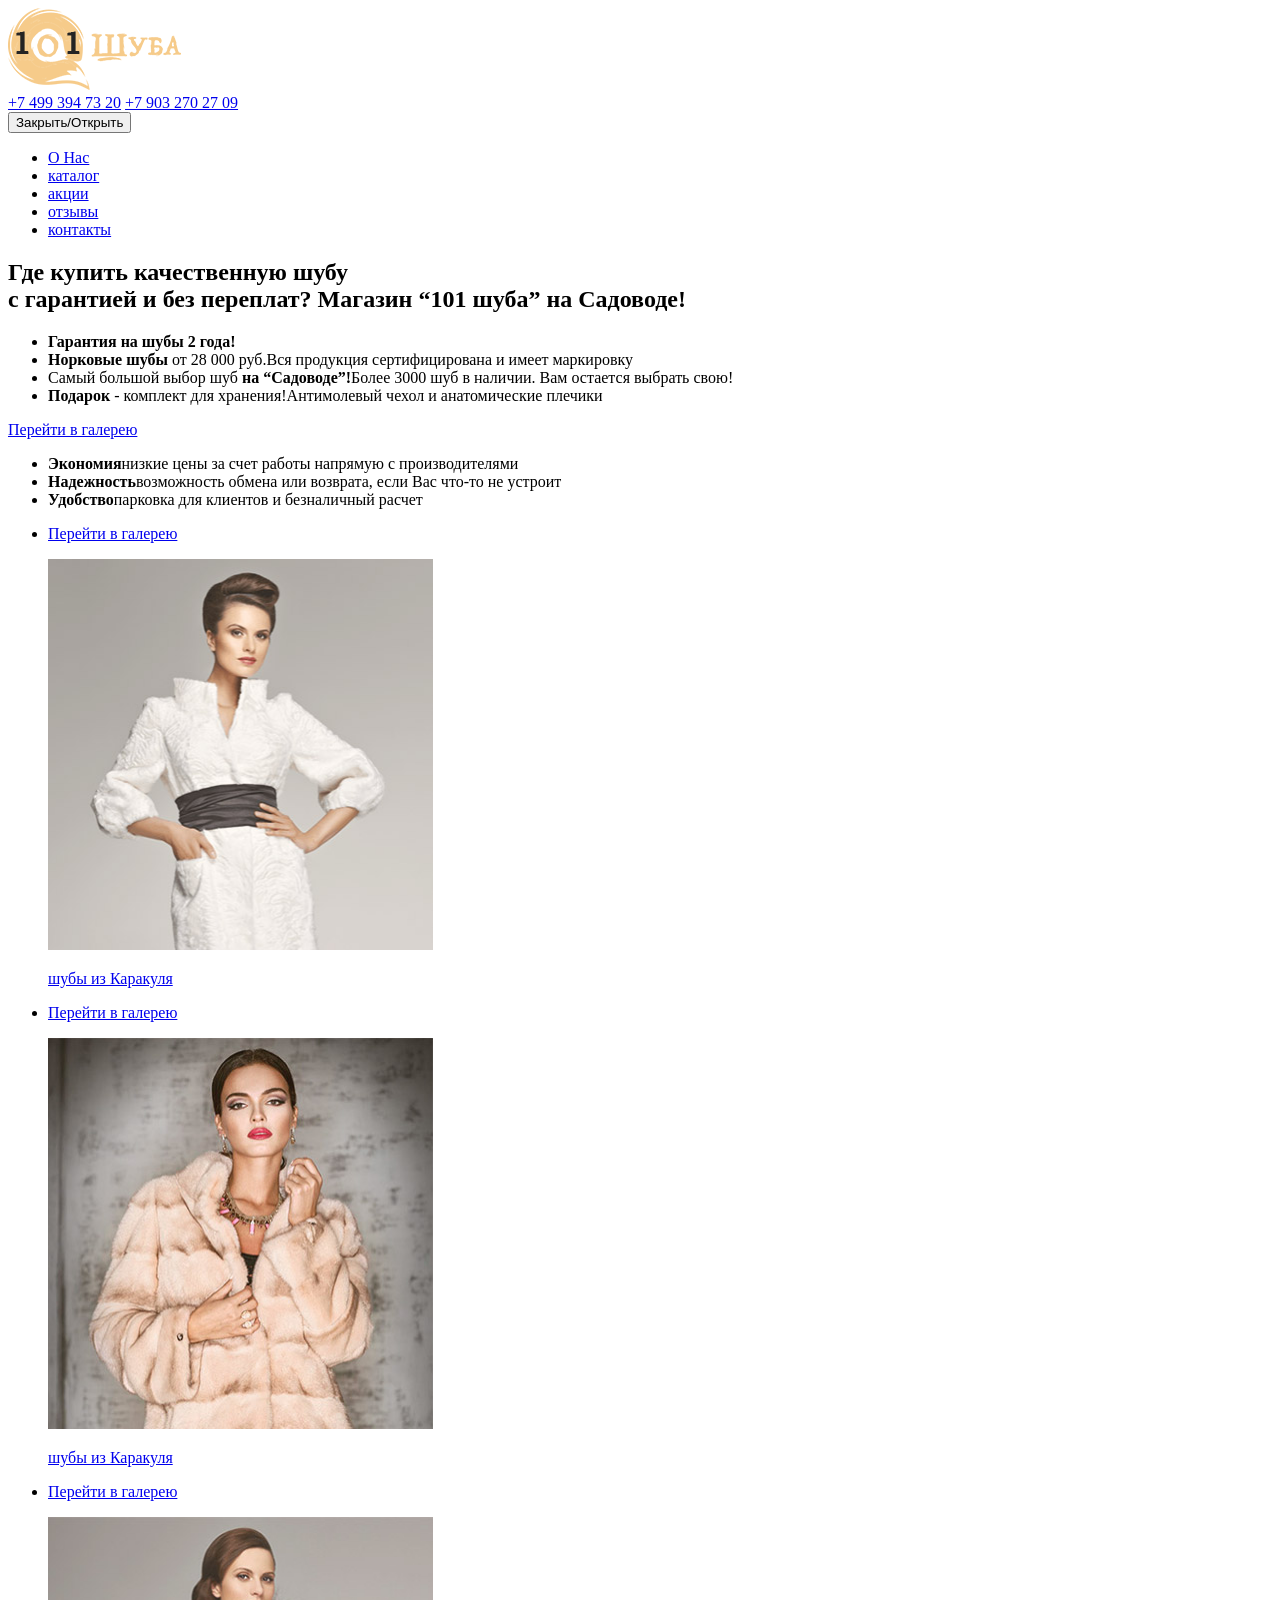
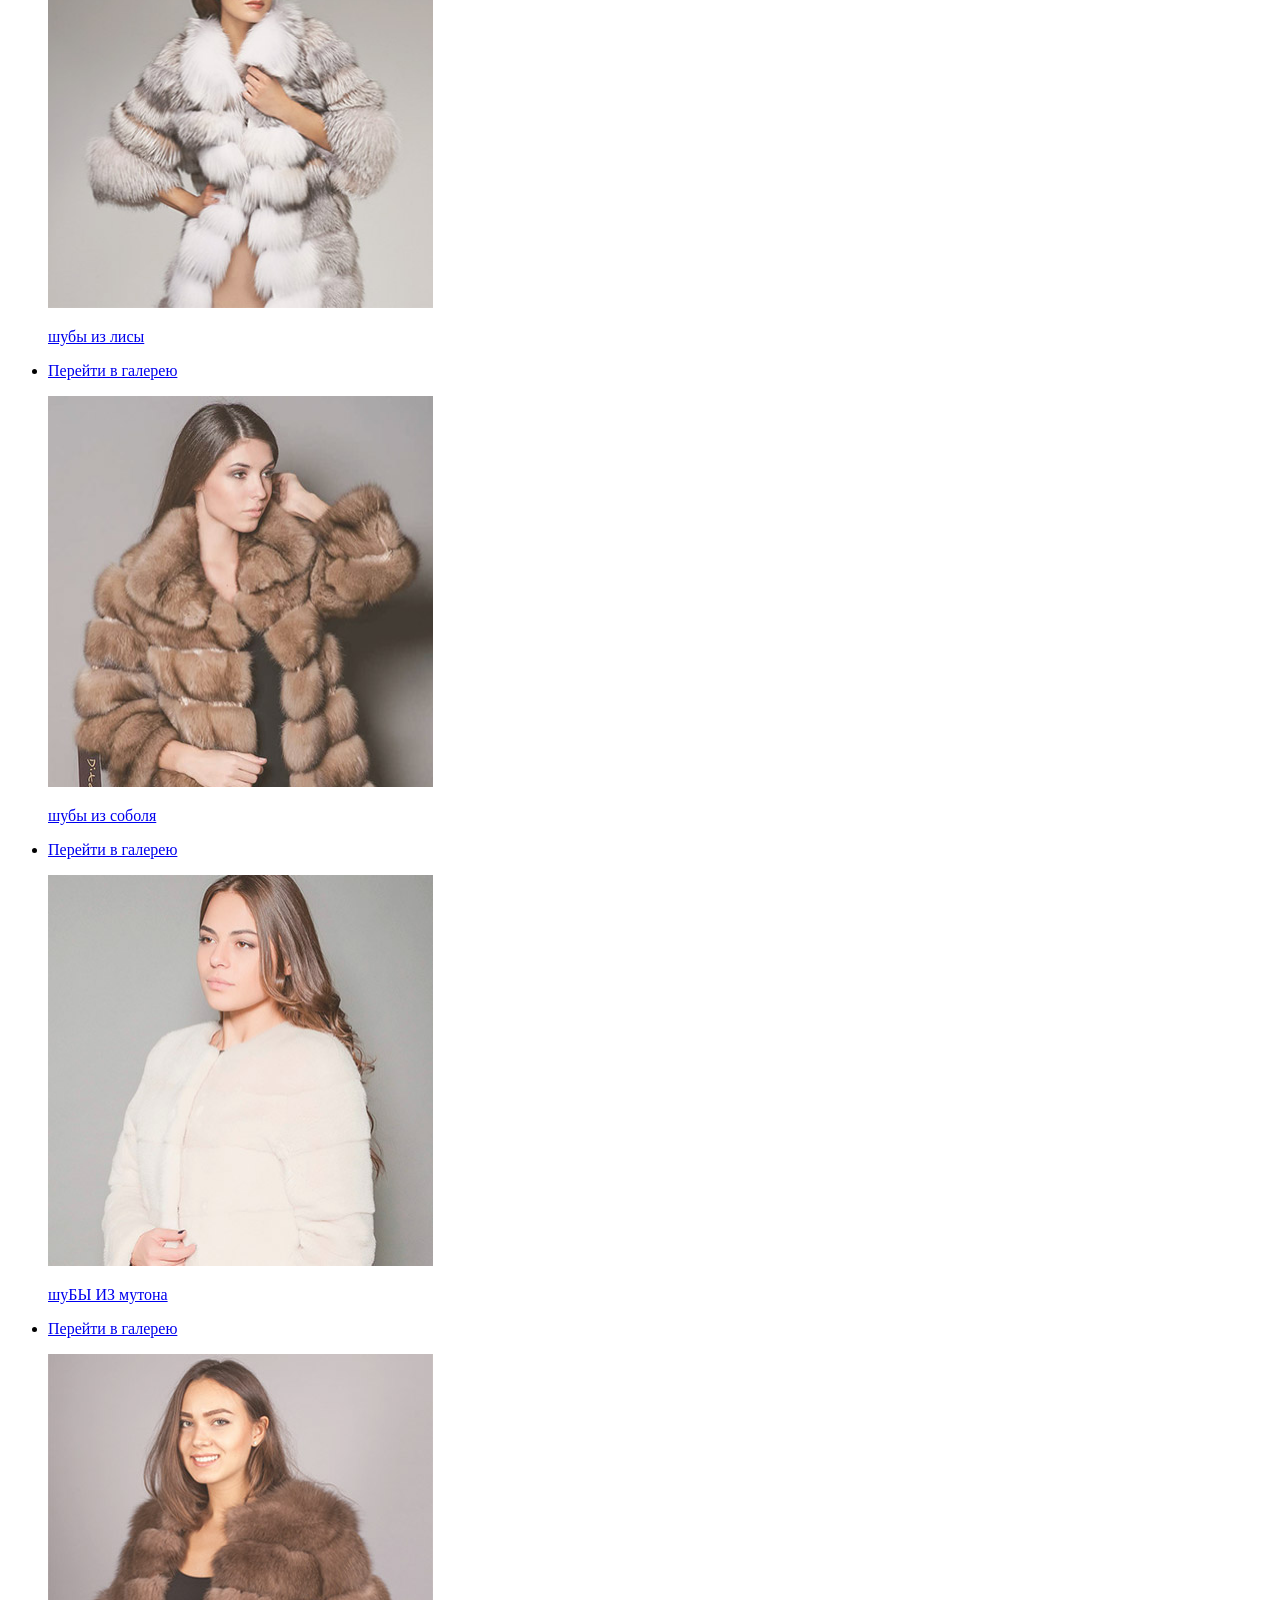
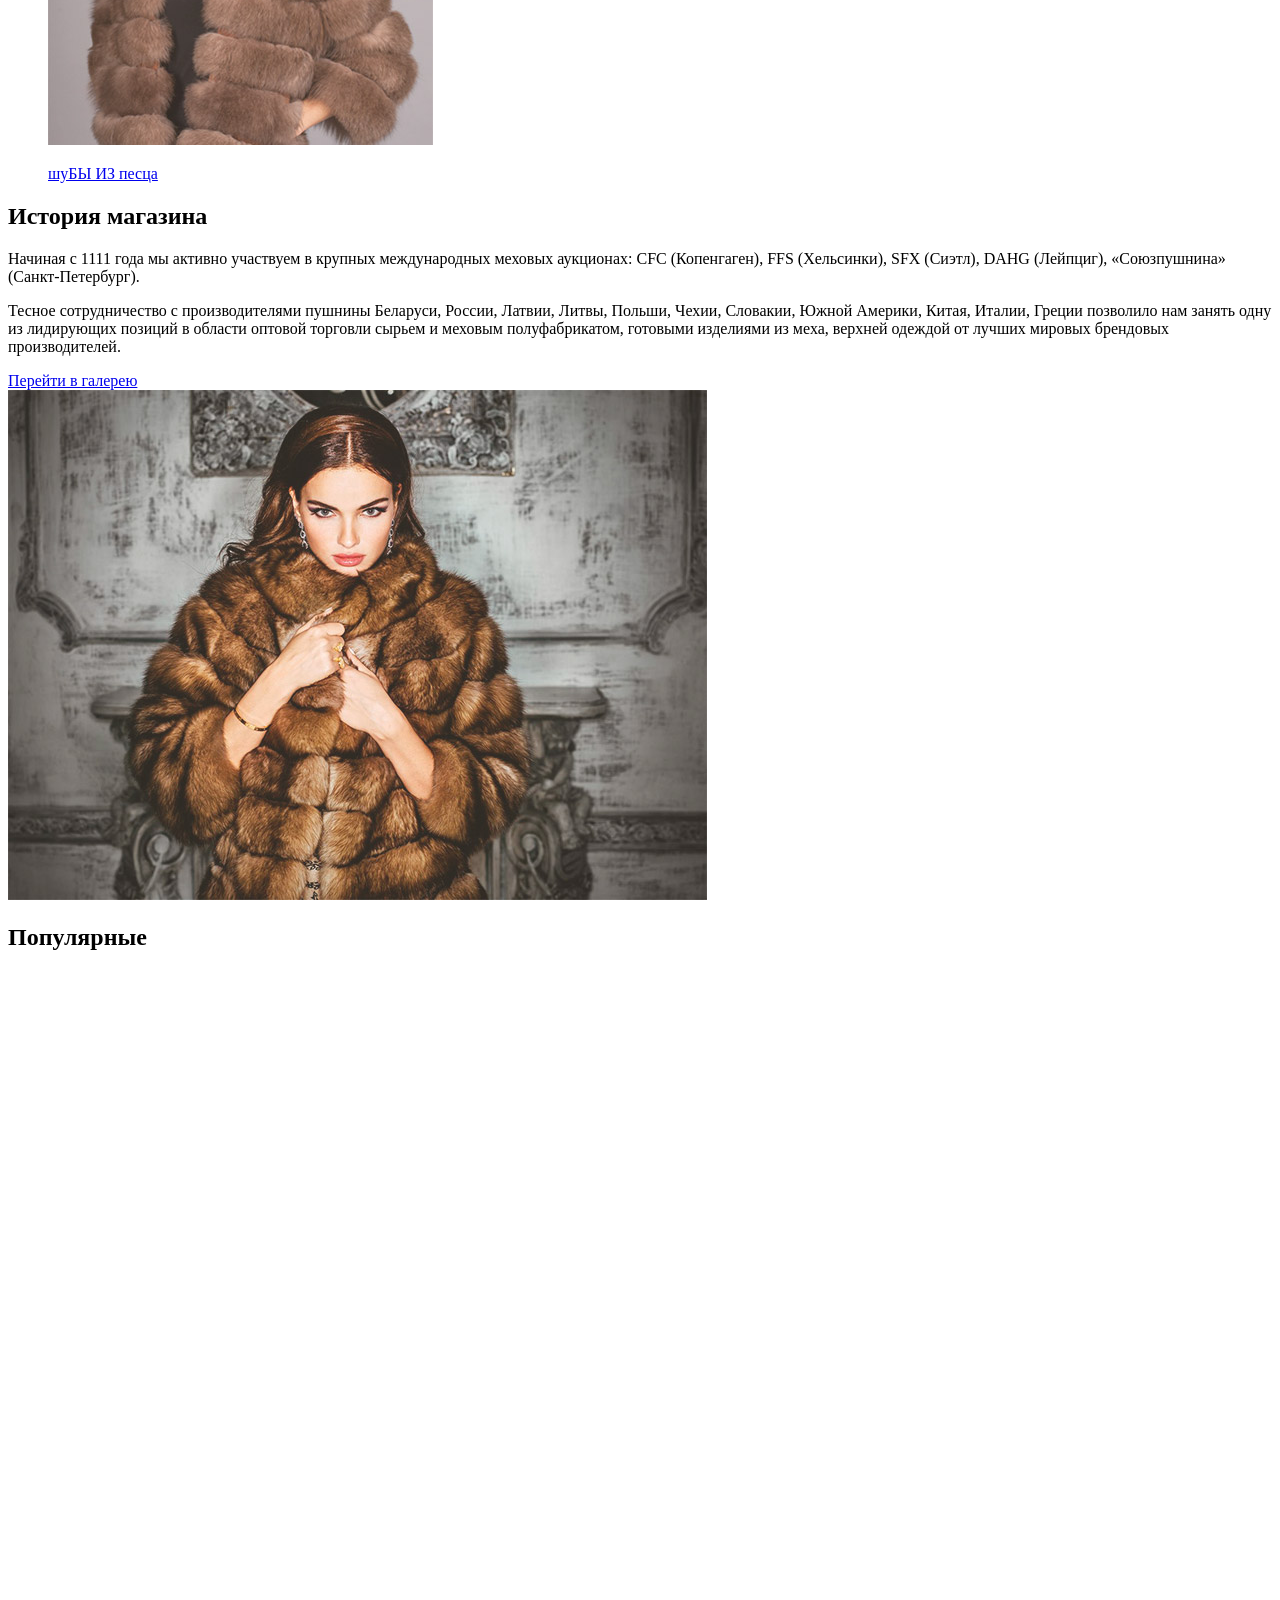
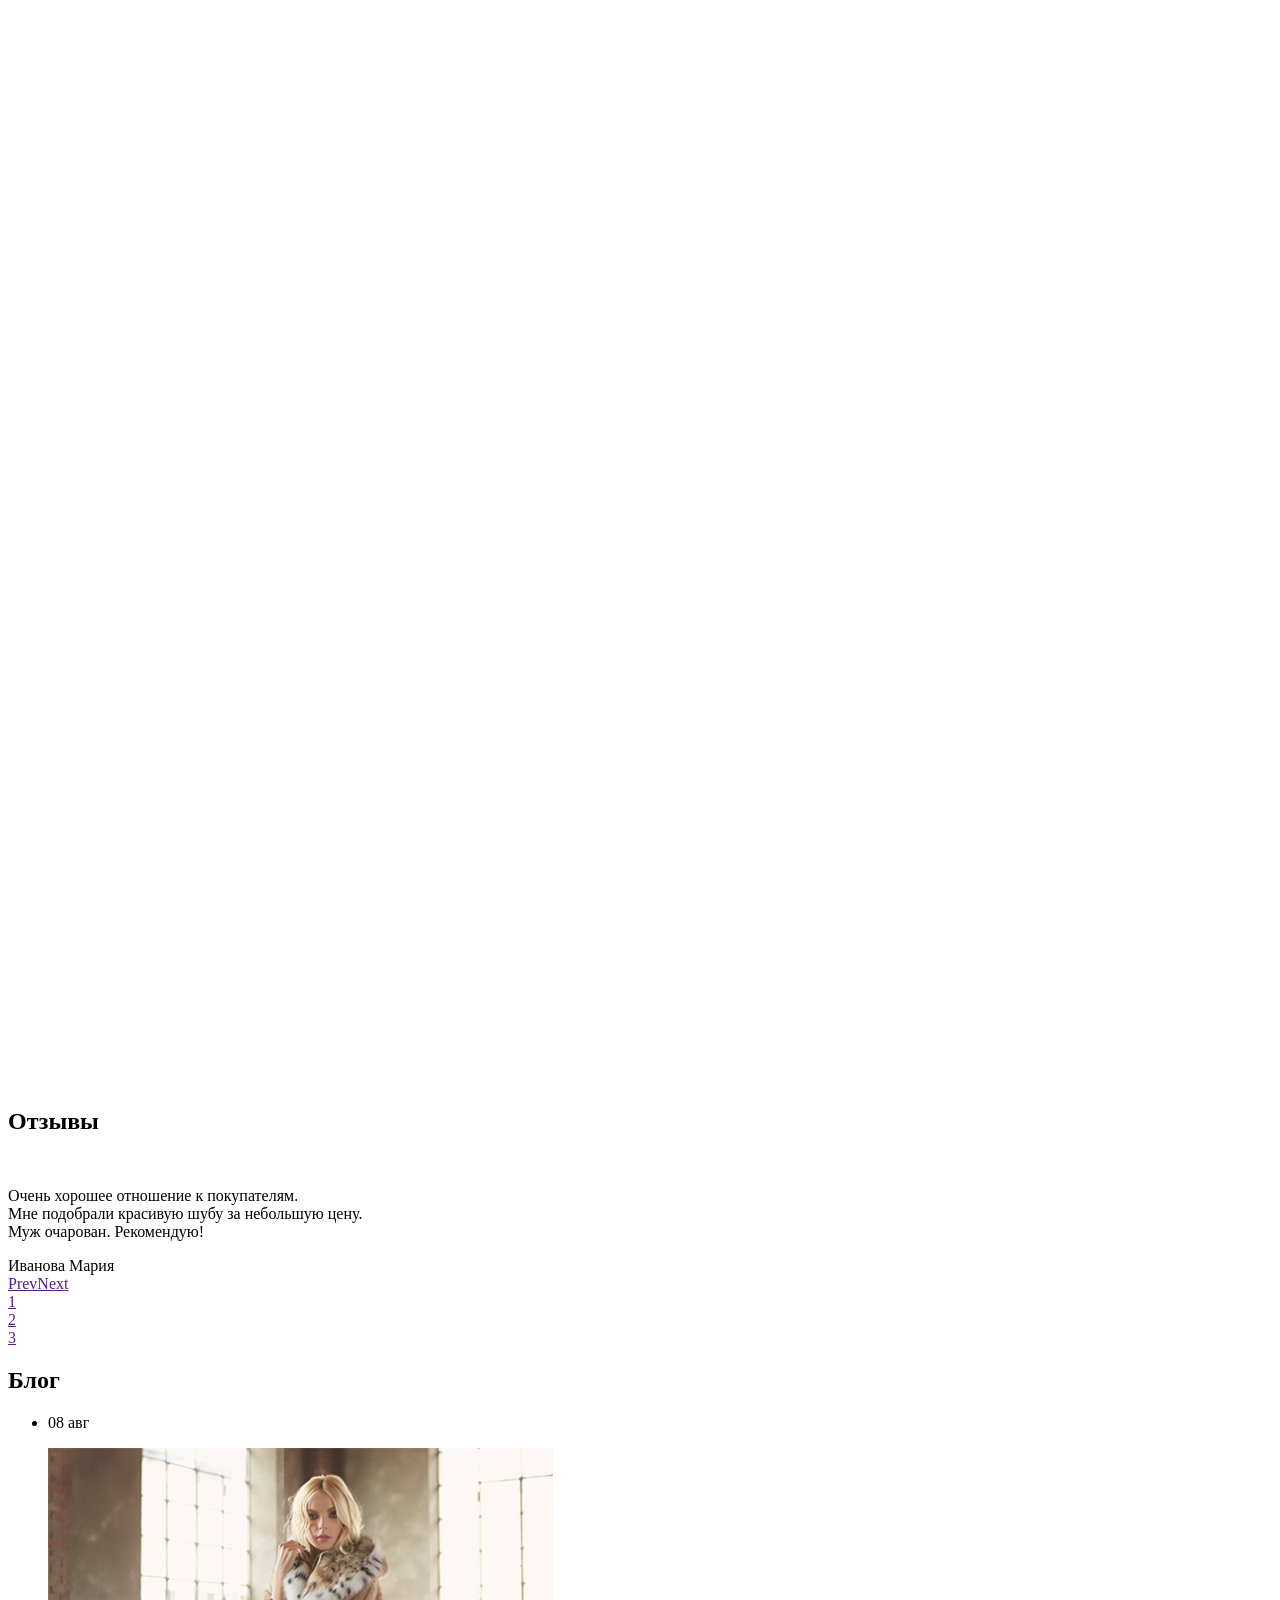
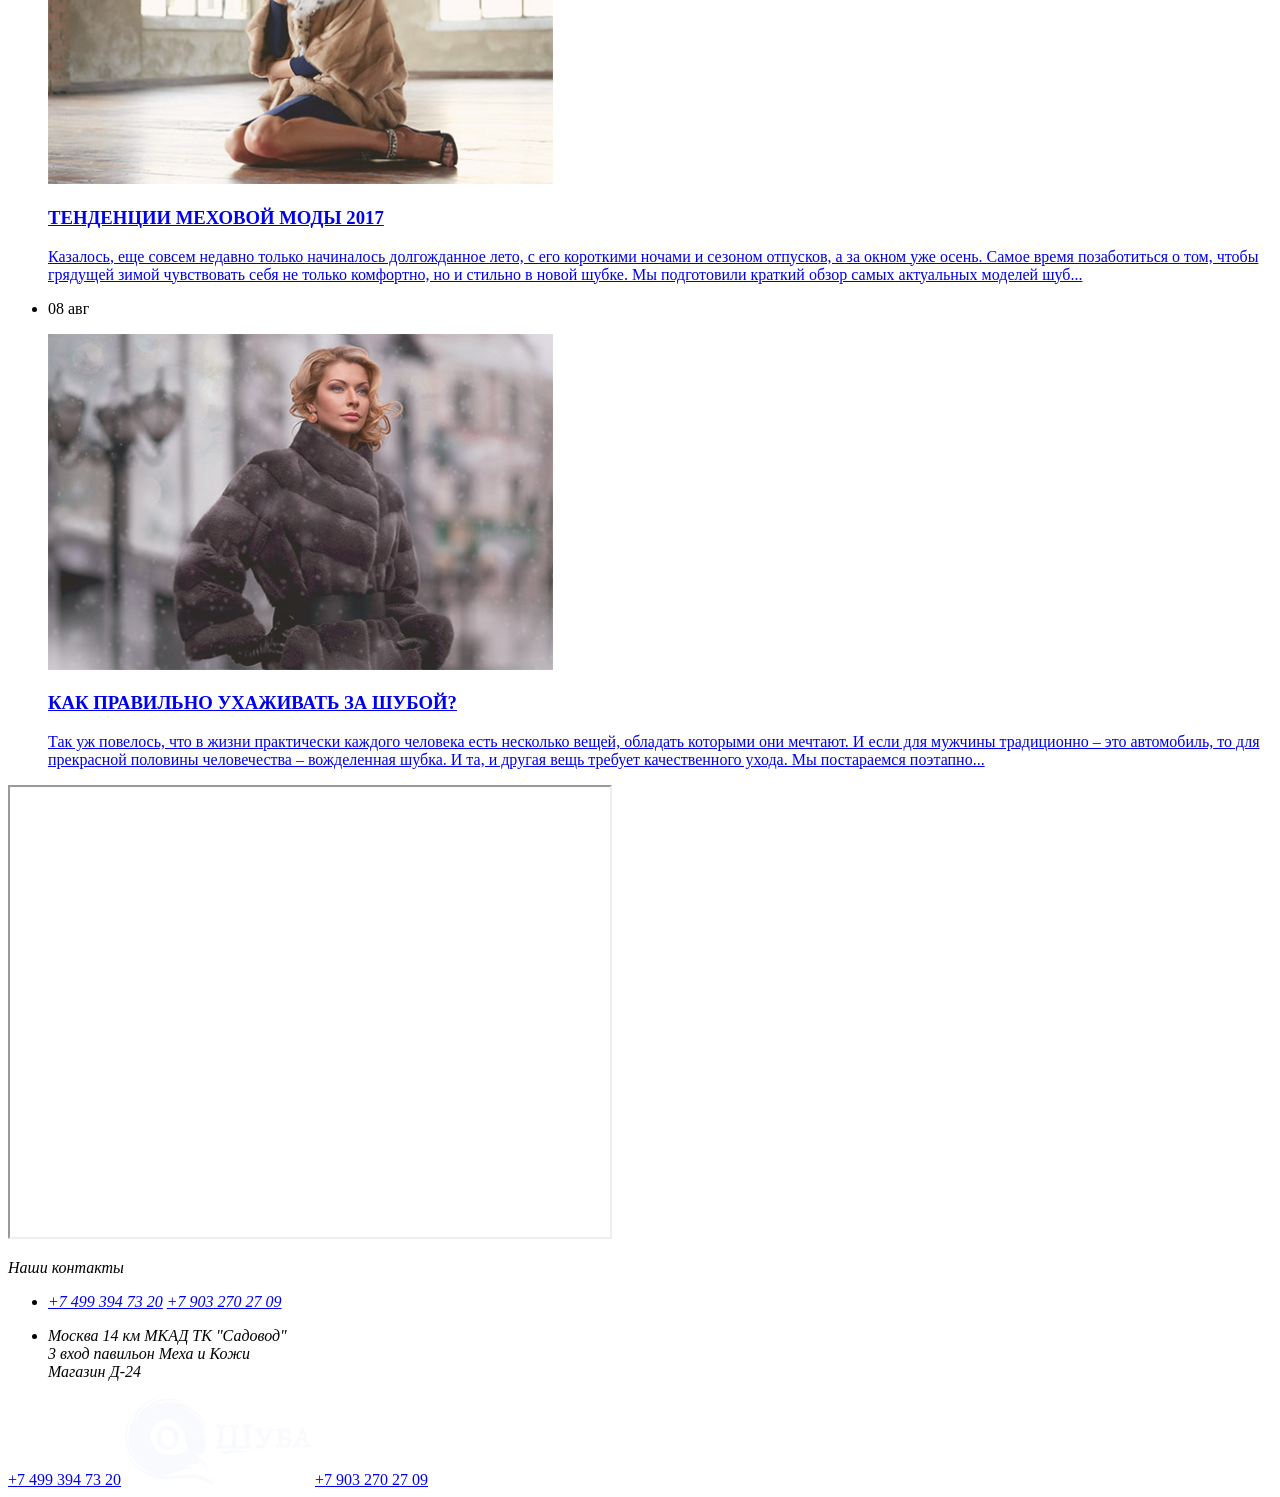
==== commit 6883901c: "Blog page adaptive" ====
--- a/index.html
+++ b/index.html
@@ -5,7 +5,7 @@
   <meta  name="viewport" content="width=device-width,initial-scale=1">
   <title>Магазин 101 шуба</title>
   <link href="https://fonts.googleapis.com/css?family=Open+Sans:300,400,600,600i,700&amp;subset=cyrillic" rel="stylesheet">
-  <link rel="stylesheet" href="css/style.min.css">
+  <link rel="stylesheet" href="css/style-1.min.css">
 </head>
 <body>
   <header class="header">
